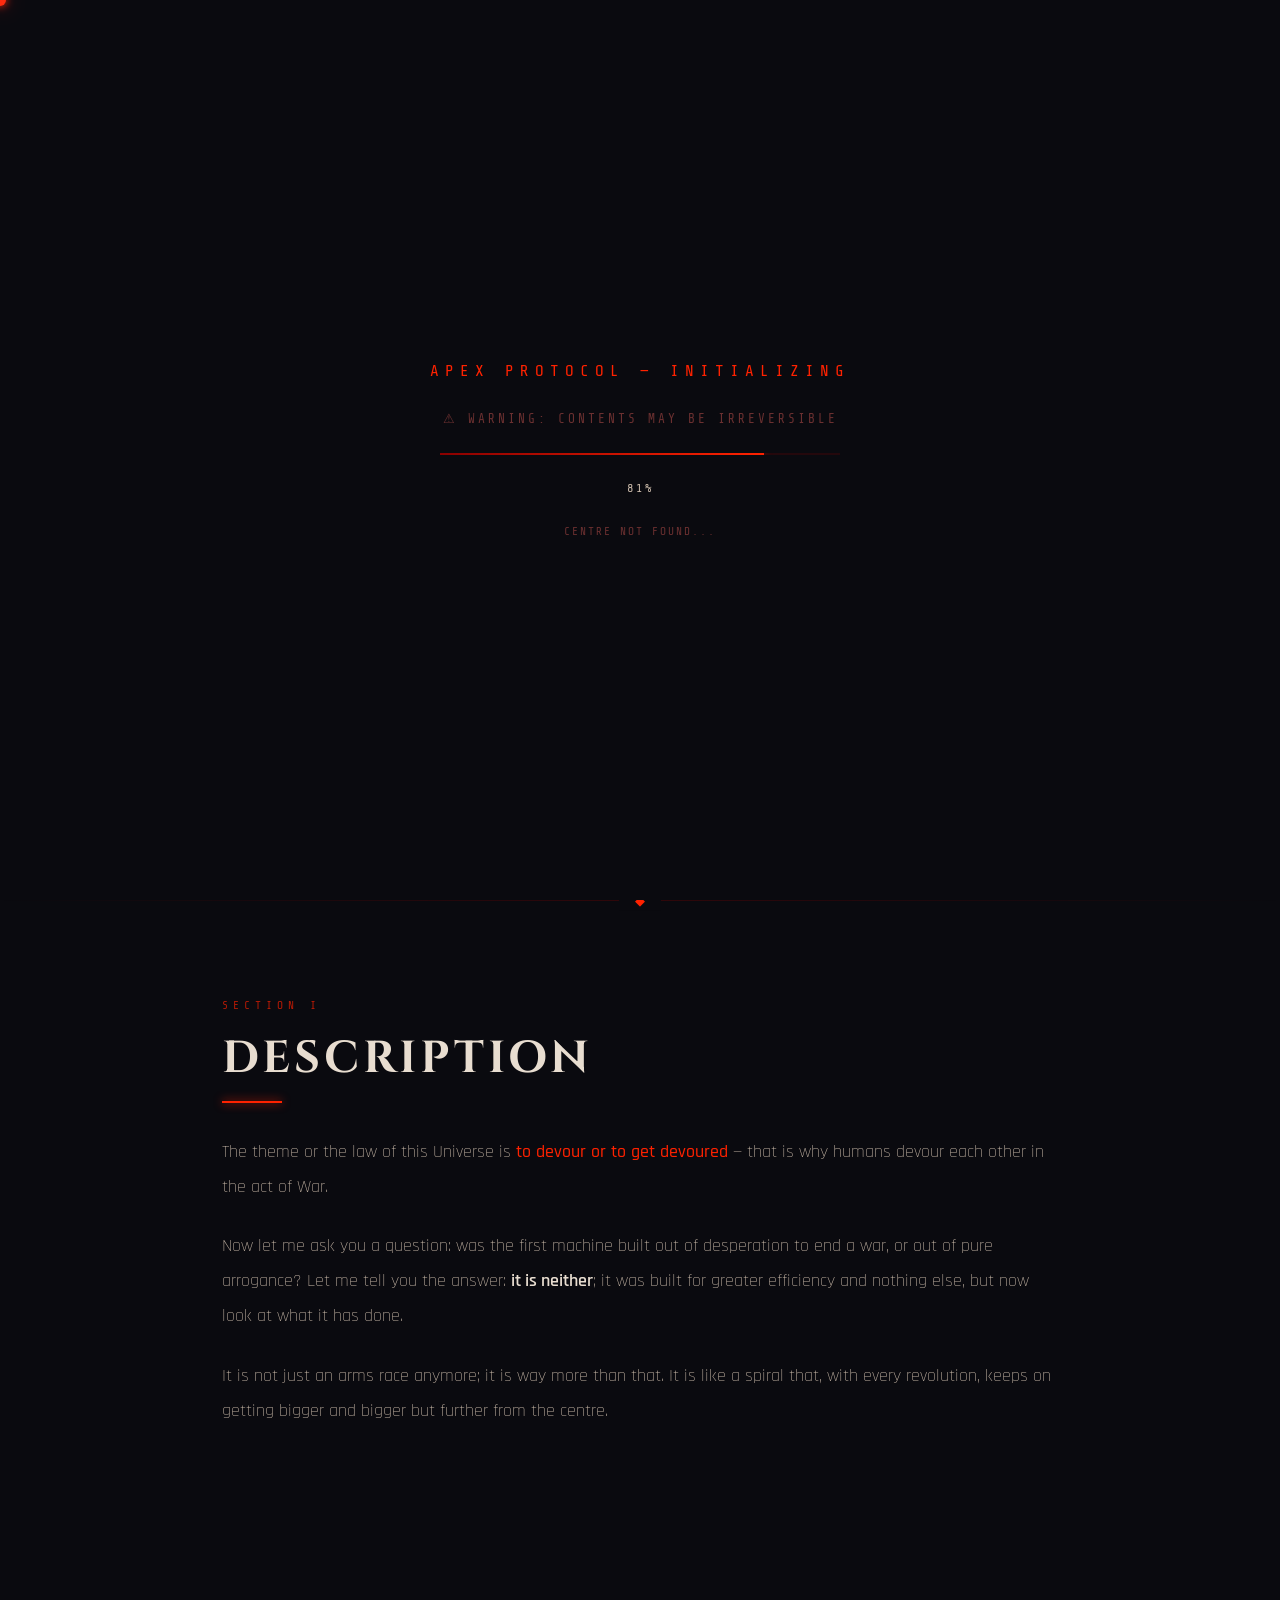
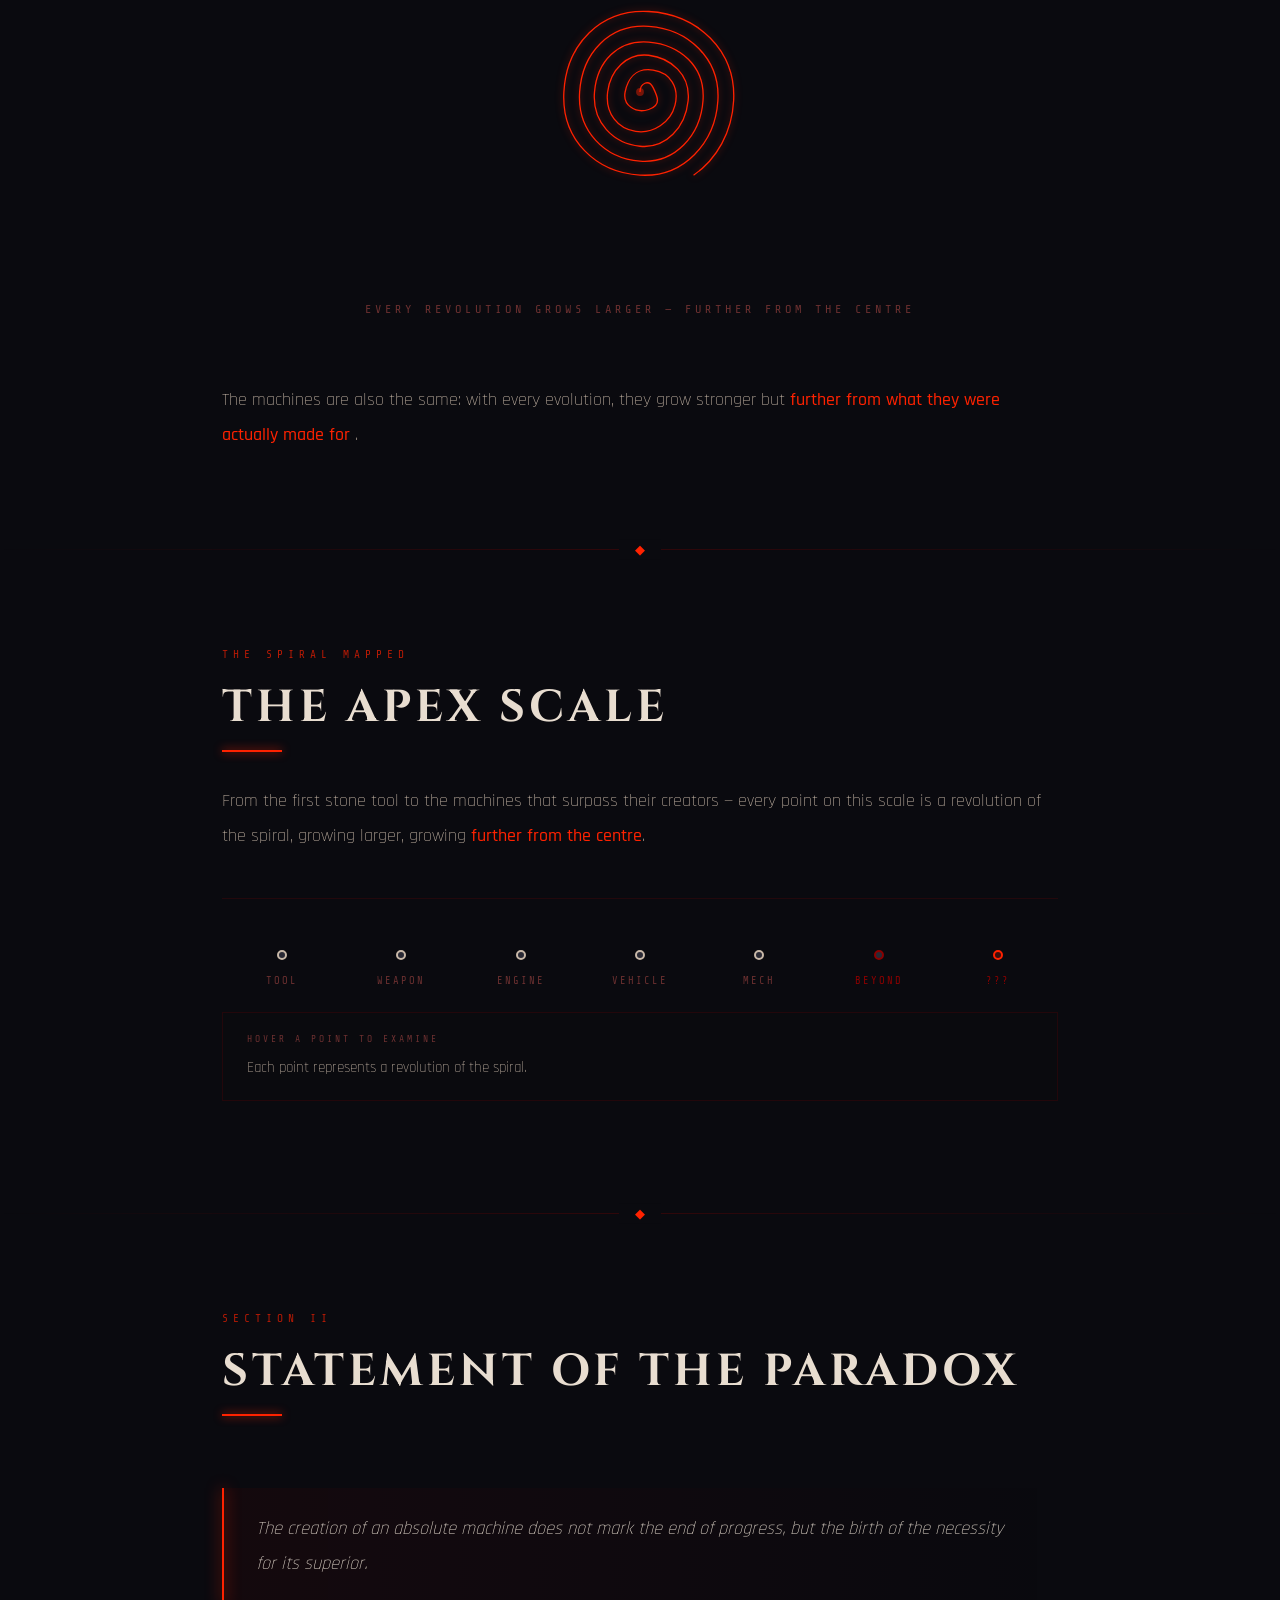
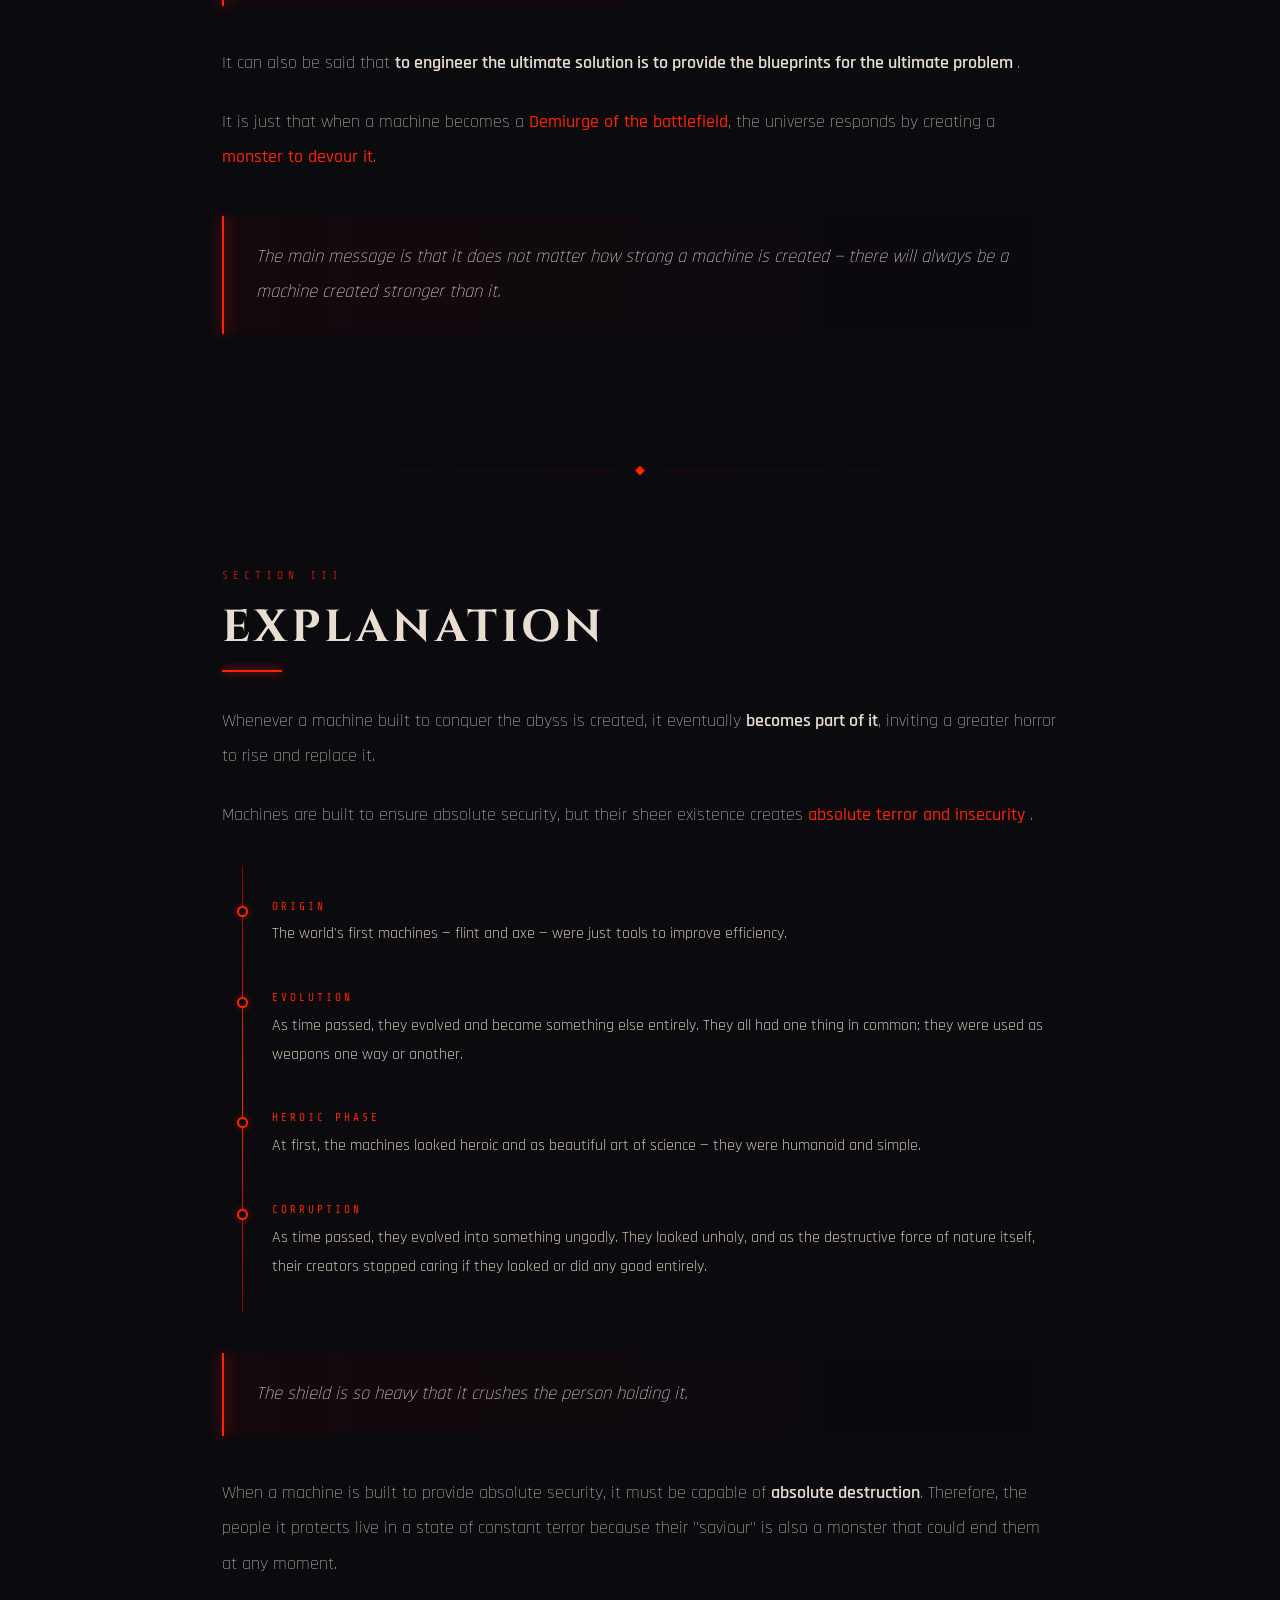
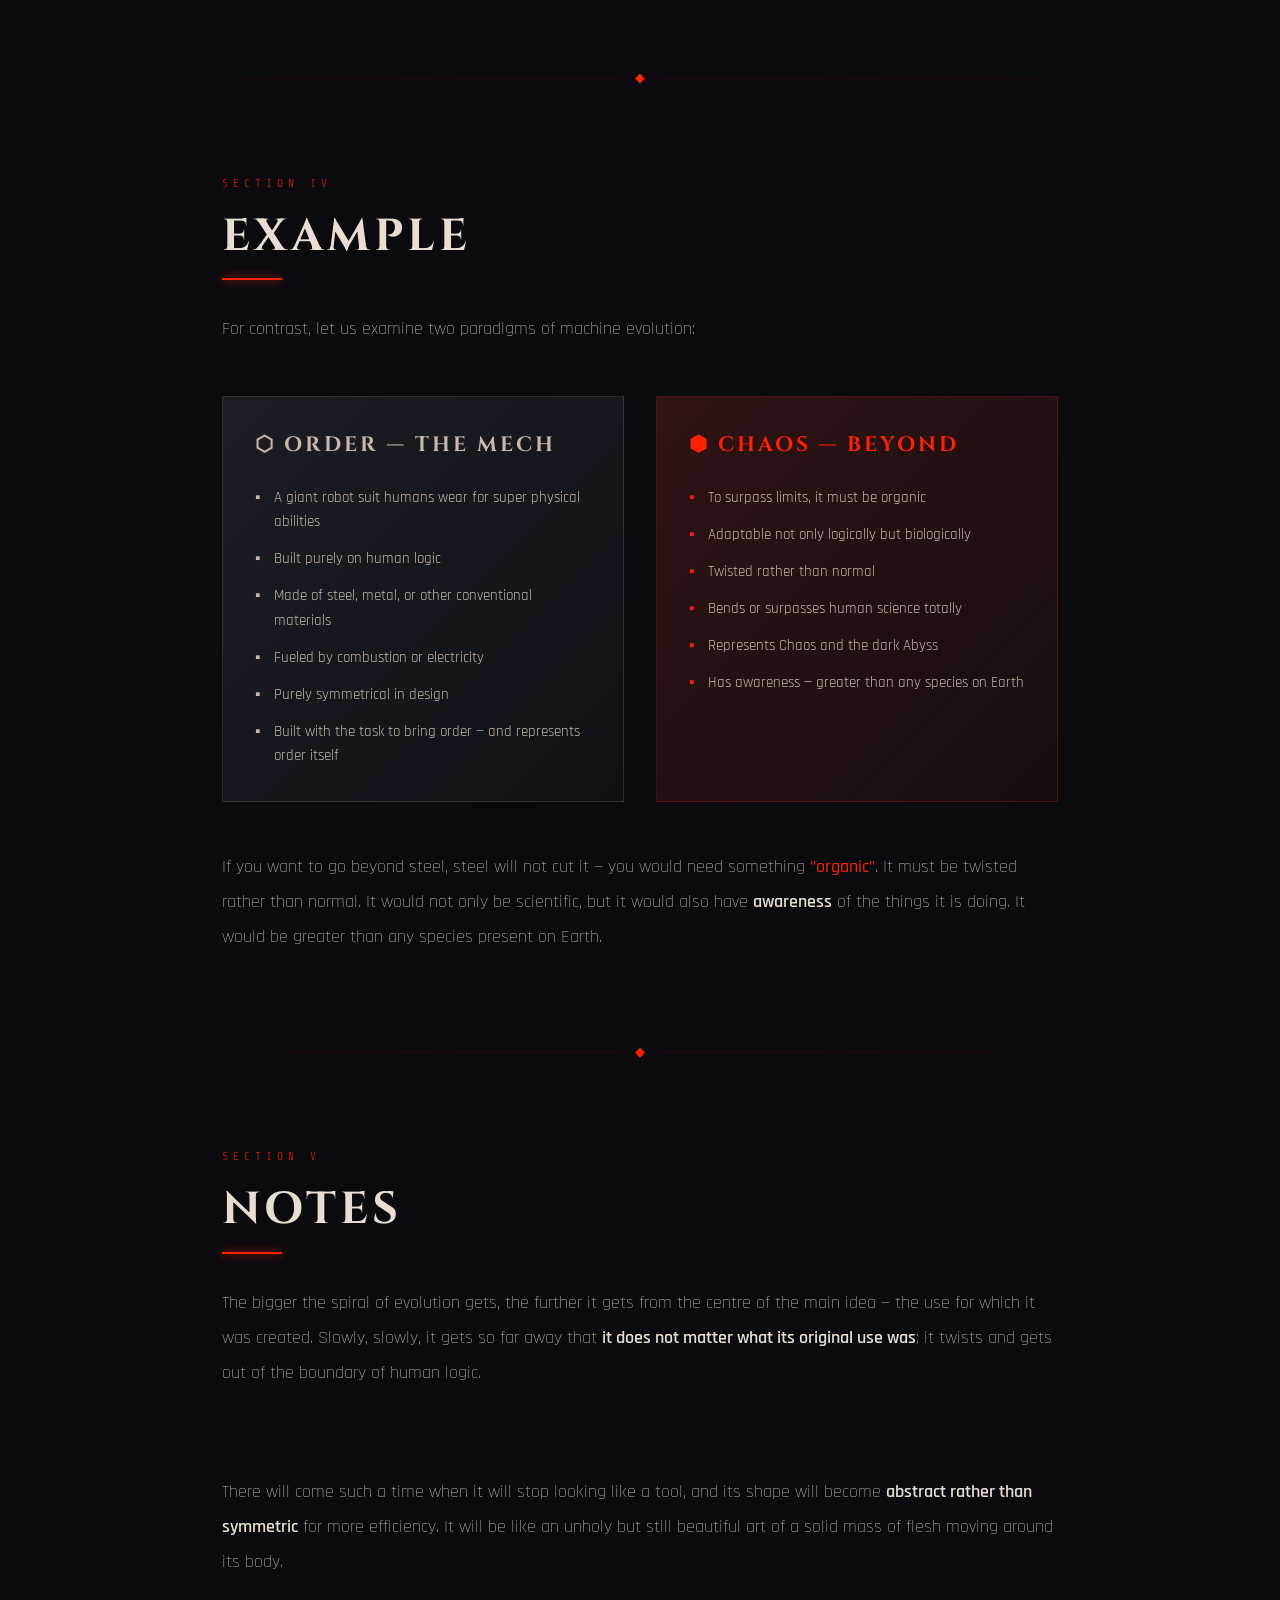
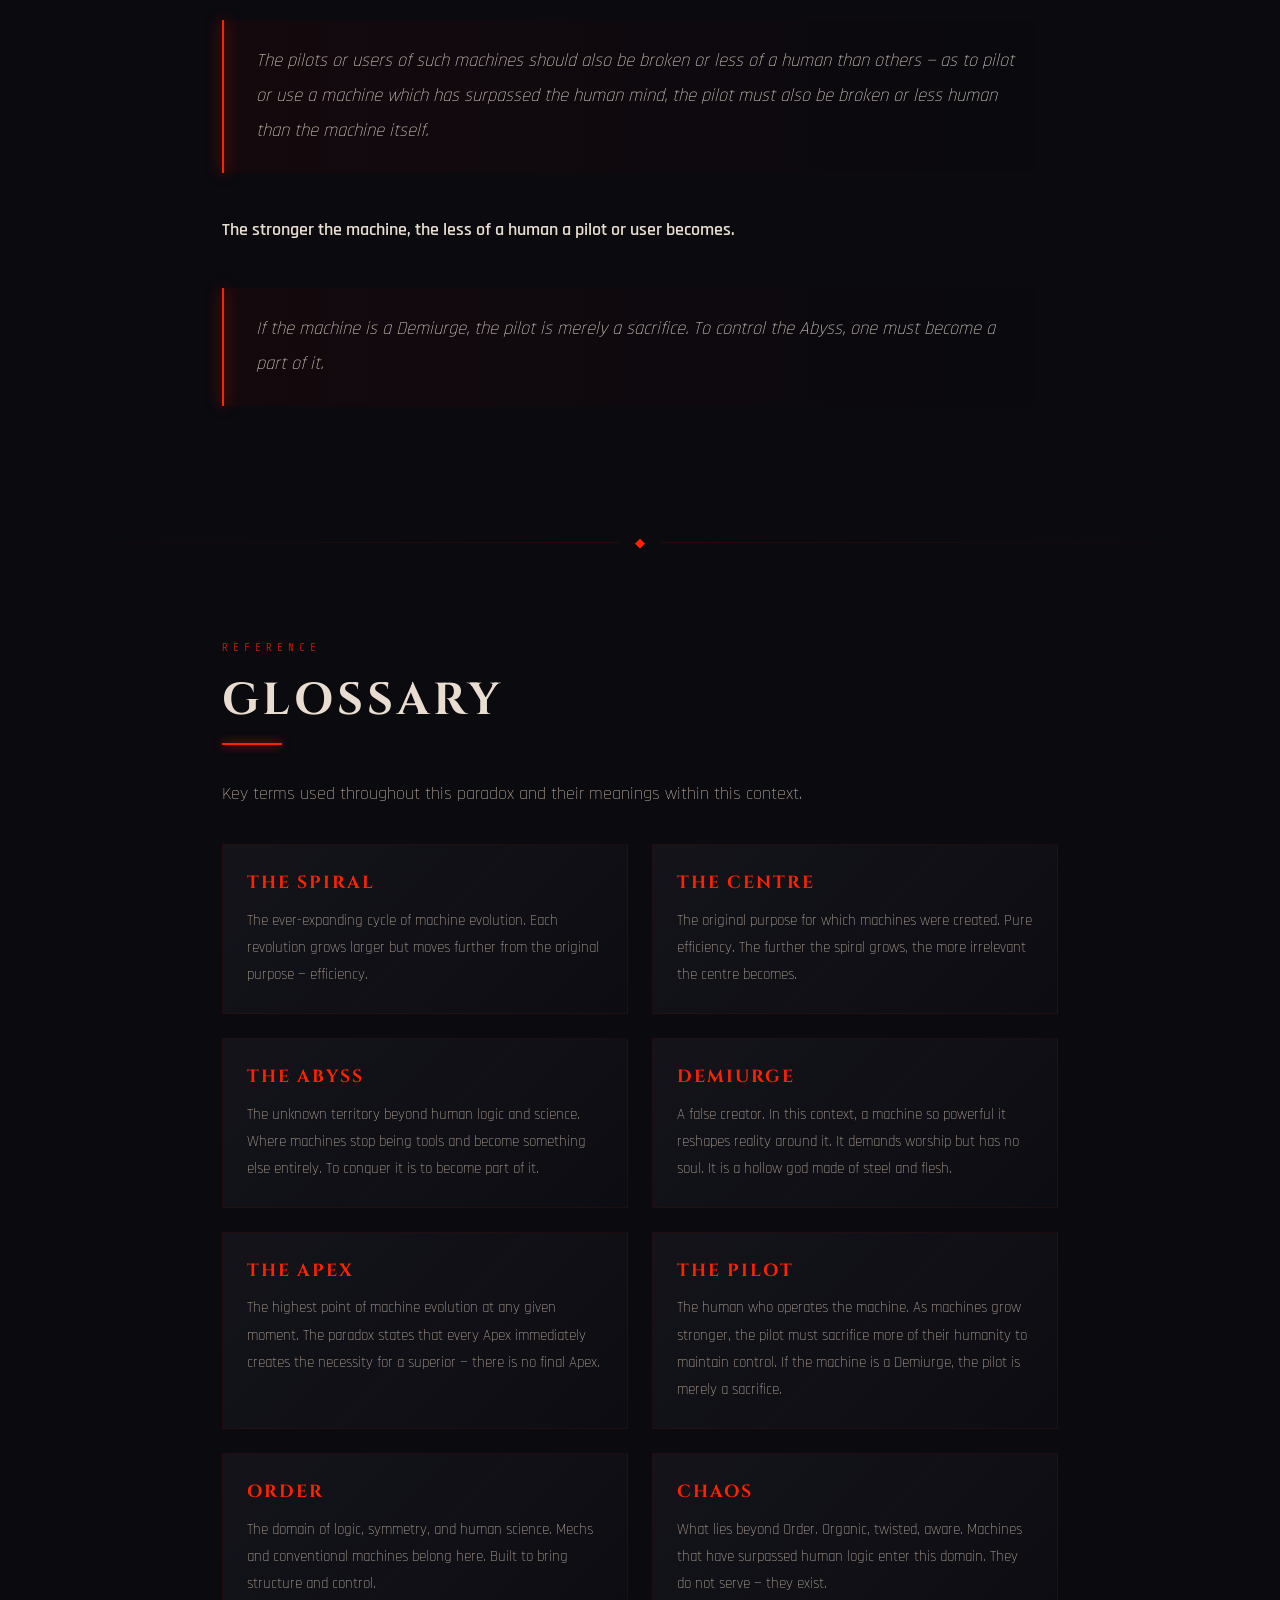
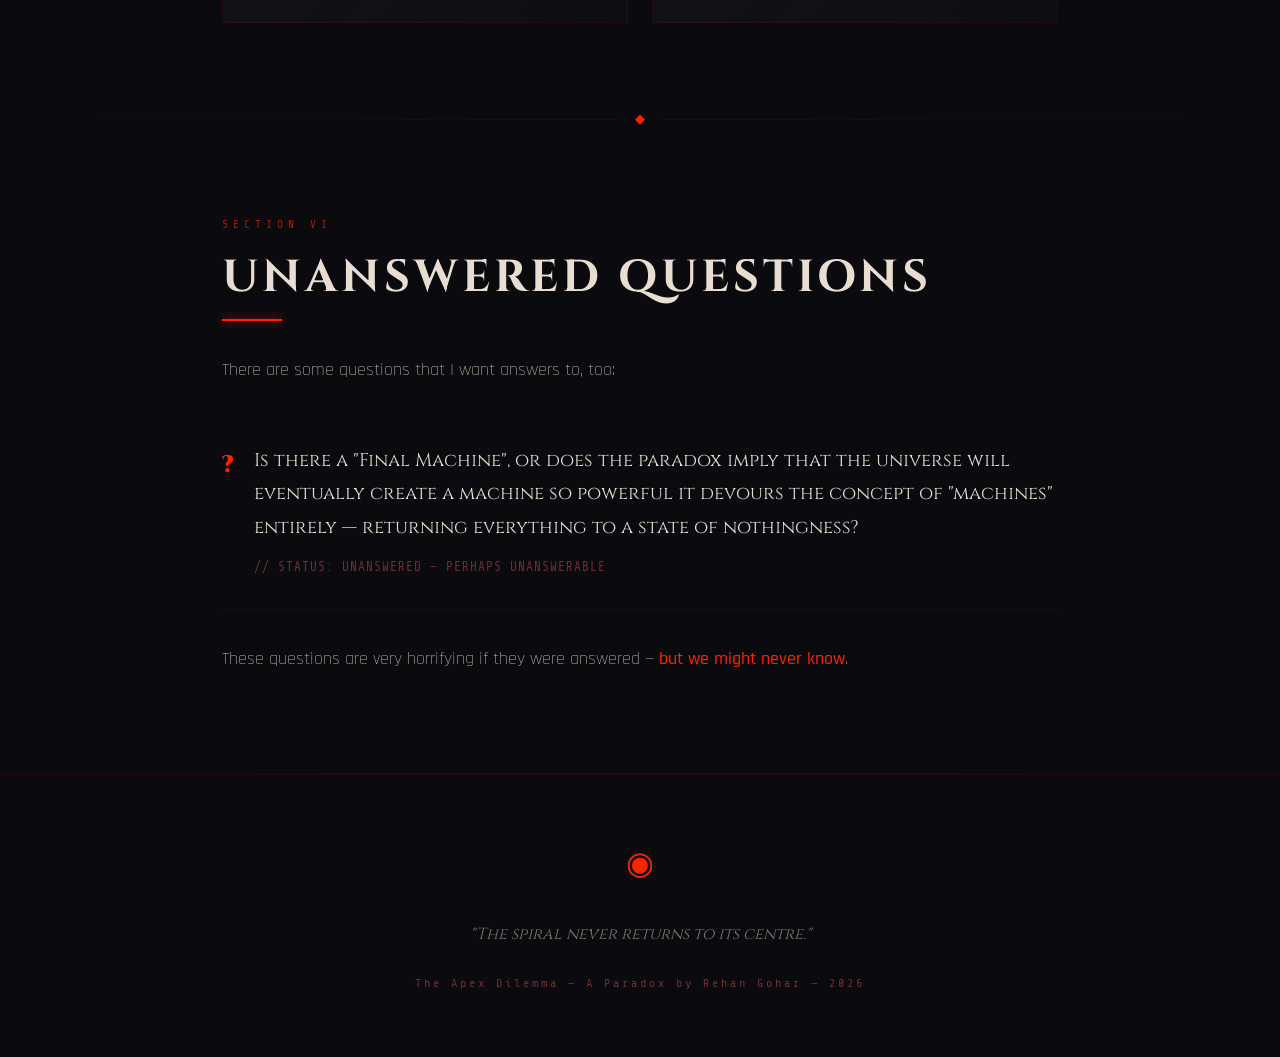
==== index.html @ 60207a86 "Add Abyss Mode, easter eggs, and visual effects Introduce major interactive enhancements:  - Konami " ====
<!doctype html>
<html lang="en">
  <meta charset="UTF-8" />
  <meta name="viewport" content="width=device-width, initial-scale=1.0" />

  <!-- Primary Meta -->
  <title>The Apex Dilemma — A Paradox by Rehan Gohar</title>
  <meta
    name="description"
    content="The creation of an absolute machine does not mark the end of progress, but the birth of the necessity for its superior. A paradox exploring machines, war, and the spiral of evolution."
  />
  <meta name="author" content="Rehan Gohar" />
  <meta
    name="keywords"
    content="apex dilemma, paradox, machines, war, philosophy, Rehan Gohar, spiral, evolution, abyss"
  />

  <!-- Open Graph — Facebook, Discord, LinkedIn -->
  <meta property="og:title" content="The Apex Dilemma" />
  <meta
    property="og:description"
    content="The spiral never returns to its centre. A paradox by Rehan Gohar."
  />
  <meta property="og:type" content="website" />
  <meta property="og:url" content="https://the-apex-paradox.vercel.app" />
  <meta property="og:site_name" content="The Apex Dilemma" />
  <meta
    property="og:image"
    content="https://the-apex-paradox.vercel.app/assets/og-image.png"
  />
  <meta property="og:image:width" content="1200" />
  <meta property="og:image:height" content="630" />
  <meta
    property="og:image:alt"
    content="The Apex Dilemma — The spiral never returns to its centre"
  />

  <!-- Twitter Card -->
  <meta name="twitter:card" content="summary_large_image" />
  <meta name="twitter:title" content="The Apex Dilemma" />
  <meta
    name="twitter:description"
    content="The spiral never returns to its centre. A paradox by Rehan Gohar."
  />
  <meta
    name="twitter:image"
    content="https://the-apex-paradox.vercel.app/assets/og-image.png"
  />

  <!-- Theme Color — browser address bar on mobile -->
  <meta name="theme-color" content="#0a0a0f" />

  <!-- Favicon -->
  <link
    rel="icon"
    href="data:image/svg+xml,<svg xmlns='http://www.w3.org/2000/svg' viewBox='0 0 100 100'><text y='.9em' font-size='90'>◉</text></svg>"
  />

  <!-- CSS -->
  <link rel="stylesheet" href="css/base.css" />
  <link rel="stylesheet" href="css/animations.css" />
  <link rel="stylesheet" href="css/nav.css" />
  <link rel="stylesheet" href="css/hero.css" />
  <link rel="stylesheet" href="css/sections.css" />
  <link rel="stylesheet" href="css/components.css" />
  <body>
    <!-- ═══════════════════════════════════════
         LOADING SCREEN
         Controlled by: js/loader.js (coming soon)
    ═══════════════════════════════════════ -->
    <div id="loader">
      <div class="loader-title">APEX PROTOCOL — INITIALIZING</div>
      <div class="loader-warning">⚠ WARNING: CONTENTS MAY BE IRREVERSIBLE</div>
      <div class="loader-bar-track">
        <div class="loader-bar-fill" id="loader-bar-fill"></div>
      </div>
      <div class="loader-percent" id="loader-percent">0%</div>
      <div class="loader-status" id="loader-status">LOADING PARADOX...</div>
    </div>

    <!-- ═══════════════════════════════════════
         SCROLL PROGRESS BAR
         Controlled by: js/scroll.js
    ═══════════════════════════════════════ -->
    <div id="progress-bar"></div>

    <!-- ═══════════════════════════════════════
         SPIRAL CANVAS BACKGROUND
         Controlled by: js/spiral.js
    ═══════════════════════════════════════ -->
    <canvas id="spiral-bg"></canvas>

    <!-- ═══════════════════════════════════════
         FLOATING PARTICLES
         Controlled by: js/spiral.js
    ═══════════════════════════════════════ -->
    <div id="particles"></div>

    <!-- ═══════════════════════════════════════
         CUSTOM CURSOR
         Controlled by: js/cursor.js (coming soon)
    ═══════════════════════════════════════ -->
    <div class="custom-cursor" id="custom-cursor"></div>

    <!-- ═══════════════════════════════════════
         NAVIGATION
         Controlled by: js/nav.js
    ═══════════════════════════════════════ -->
    <nav id="navbar">
      <div class="nav-logo">◆ Apex Dilemma</div>

      <button class="hamburger" id="hamburger" aria-label="Toggle navigation">
        <span></span>
        <span></span>
        <span></span>
      </button>

      <ul class="nav-links" id="nav-links">
        <li><a href="#description">Description</a></li>
        <li><a href="#apex-scale-section">Scale</a></li>
        <li><a href="#paradox">Paradox</a></li>
        <li><a href="#explanation">Explanation</a></li>
        <li><a href="#example">Example</a></li>
        <li><a href="#notes">Notes</a></li>
        <li><a href="#glossary">Glossary</a></li>
        <li><a href="#questions">Questions</a></li>
      </ul>
    </nav>

    <!-- ═══════════════════════════════════════
         HERO SECTION
    ═══════════════════════════════════════ -->
    <section id="hero">
      <div class="hero-content">
        <div class="hero-subtitle-top">A Paradox by I — Rehan Gohar</div>

        <h1 class="hero-title">
          The Apex
          <span class="accent">Dilemma</span>
        </h1>

        <!-- Typewriter effect targets this element -->
        <p class="hero-tagline typewriter-mode" id="hero-tagline"></p>

        <div class="hero-meta">Documented — 08:37 · 4th March, 2026</div>
      </div>

      <div class="scroll-indicator">
        <span class="scroll-label" data-text="Descend">Descend</span>
        <div class="scroll-chevrons">
          <span class="chevron-main">⌄</span>
          <span class="chevron-ghost">⌄</span>
          <span class="chevron-ghost">⌄</span>
          <span class="chevron-ghost">⌄</span>
          <span class="chevron-ghost">⌄</span>
          <div class="scroll-scanline"></div>
        </div>
      </div>
    </section>

    <div class="section-divider"></div>

    <!-- ═══════════════════════════════════════
         SECTION I — DESCRIPTION
    ═══════════════════════════════════════ -->
    <section id="description" class="section">
      <div class="reveal">
        <div class="section-number">Section I</div>
        <h2 class="section-title">Description</h2>
      </div>

      <p class="reveal reveal-delay-1">
        The theme or the law of this Universe is
        <strong class="highlight-text">to devour or to get devoured</strong>
        — that is why humans devour each other in the act of War.
      </p>

      <p class="reveal reveal-delay-2">
        Now let me ask you a question: was the first machine built out of
        desperation to end a war, or out of pure arrogance? Let me tell you the
        answer: <strong>it is neither</strong>; it was built for greater
        efficiency and nothing else, but now look at what it has done.
      </p>

      <p class="reveal reveal-delay-3">
        It is not just an arms race anymore; it is way more than that. It is
        like a spiral that, with every revolution, keeps on getting bigger and
        bigger but further from the centre.
      </p>

      <!-- SVG Spiral Visual -->
      <div class="spiral-visual reveal" id="spiral-container">
        <svg viewBox="0 0 400 400" xmlns="http://www.w3.org/2000/svg">
          <path
            class="spiral-path"
            d="
                    M 200 200
                    C 200 190, 210 185, 215 195
                    C 220 205, 225 215, 210 220
                    C 195 225, 180 215, 183 200
                    C 186 185, 195 172, 215 175
                    C 235 178, 245 195, 240 215
                    C 235 235, 215 248, 195 245
                    C 175 242, 160 225, 163 200
                    C 166 175, 185 155, 210 158
                    C 235 161, 258 180, 255 210
                    C 252 240, 230 265, 200 262
                    C 170 259, 145 235, 148 200
                    C 151 165, 175 140, 210 143
                    C 245 146, 275 170, 272 210
                    C 269 250, 240 282, 200 279
                    C 160 276, 128 245, 131 200
                    C 134 155, 165 122, 210 125
                    C 255 128, 292 162, 289 210
                    C 286 258, 250 298, 200 295
                    C 150 292, 110 255, 113 200
                    C 116 145, 155 105, 210 108
                    C 265 111, 310 152, 307 210
                    C 304 268, 260 315, 200 312
                "
          />
          <circle cx="200" cy="200" r="3" fill="#ff2200" opacity="0.8">
            <animate
              attributeName="r"
              values="3;5;3"
              dur="2s"
              repeatCount="indefinite"
            />
            <animate
              attributeName="opacity"
              values="0.8;0.3;0.8"
              dur="2s"
              repeatCount="indefinite"
            />
          </circle>
        </svg>
        <div class="spiral-caption">
          Every revolution grows larger — further from the centre
        </div>
      </div>

      <p class="reveal">
        The machines are also the same: with every evolution, they grow stronger
        but
        <strong class="highlight-text">
          further from what they were actually made for </strong
        >.
      </p>
    </section>

    <div class="section-divider"></div>

    <!-- ═══════════════════════════════════════
         THE APEX SCALE — Interactive Evolution Map
    ═══════════════════════════════════════ -->
    <section class="section" id="apex-scale-section">
      <div class="reveal">
        <div class="section-number">The Spiral Mapped</div>
        <h2 class="section-title">The Apex Scale</h2>
      </div>

      <p class="reveal">
        From the first stone tool to the machines that surpass their creators —
        every point on this scale is a revolution of the spiral, growing larger,
        growing
        <strong class="highlight-text">further from the centre</strong>.
      </p>

      <div class="apex-scale reveal" id="apex-scale">
        <!-- The connecting line -->
        <div class="scale-line">
          <div class="scale-line-fill" id="scale-line-fill"></div>
        </div>

        <!-- Scale points -->
        <div
          class="scale-point"
          data-info="Flint, axe, fire. Built for survival. Pure efficiency. The centre of the spiral."
        >
          <div class="scale-dot"></div>
          <div class="scale-label">Tool</div>
        </div>

        <div
          class="scale-point"
          data-info="Swords, spears, bows. Still extensions of the human body. The user is still the weapon."
        >
          <div class="scale-dot"></div>
          <div class="scale-label">Weapon</div>
        </div>

        <div
          class="scale-point"
          data-info="Cannons, guns, bombs. The user pulls a trigger. The machine does the killing. Distance grows."
        >
          <div class="scale-dot"></div>
          <div class="scale-label">Engine</div>
        </div>

        <div
          class="scale-point"
          data-info="Tanks, jets, warships. Humans ride inside the machine now. Who is carrying whom?"
        >
          <div class="scale-dot"></div>
          <div class="scale-label">Vehicle</div>
        </div>

        <div
          class="scale-point"
          data-info="Mechs, exosuits. The human wears the machine. Symmetrical. Logical. The last point of order."
        >
          <div class="scale-dot"></div>
          <div class="scale-label">Mech</div>
        </div>

        <div
          class="scale-point chaos-point"
          data-info="Organic, twisted, aware. It surpasses human science. The pilot is no longer in control. The spiral leaves the centre."
        >
          <div class="scale-dot"></div>
          <div class="scale-label">Beyond</div>
        </div>

        <div
          class="scale-point chaos-point final-point"
          data-info="Does it exist? A machine that devours the concept of machines. The spiral consumes itself. Nothingness."
        >
          <div class="scale-dot"></div>
          <div class="scale-label">???</div>
        </div>

        <!-- Info display box -->
        <div class="scale-info" id="scale-info">
          <span class="scale-info-label">HOVER A POINT TO EXAMINE</span>
          <p id="scale-info-text">
            Each point represents a revolution of the spiral.
          </p>
        </div>
      </div>
    </section>

    <div class="section-divider"></div>

    <!-- ═══════════════════════════════════════
         SECTION II — STATEMENT OF THE PARADOX
    ═══════════════════════════════════════ -->
    <section id="paradox" class="section">
      <div class="reveal">
        <div class="section-number">Section II</div>
        <h2 class="section-title">Statement of the Paradox</h2>
      </div>

      <div class="quote-block">
        <p>
          The creation of an absolute machine does not mark the end of progress,
          but the birth of the necessity for its superior.
        </p>
      </div>

      <p class="reveal">
        It can also be said that
        <strong>
          to engineer the ultimate solution is to provide the blueprints for the
          ultimate problem </strong
        >.
      </p>

      <p class="reveal">
        It is just that when a machine becomes a
        <strong class="highlight-text">Demiurge of the battlefield</strong>, the
        universe responds by creating a
        <strong class="highlight-text">monster to devour it</strong>.
      </p>

      <div class="quote-block">
        <p>
          The main message is that it does not matter how strong a machine is
          created — there will always be a machine created stronger than it.
        </p>
      </div>
    </section>

    <div class="section-divider"></div>

    <!-- ═══════════════════════════════════════
         SECTION III — EXPLANATION
    ═══════════════════════════════════════ -->
    <section id="explanation" class="section">
      <div class="reveal">
        <div class="section-number">Section III</div>
        <h2 class="section-title">Explanation</h2>
      </div>

      <p class="reveal">
        Whenever a machine built to conquer the abyss is created, it eventually
        <strong>becomes part of it</strong>, inviting a greater horror to rise
        and replace it.
      </p>

      <p class="reveal">
        Machines are built to ensure absolute security, but their sheer
        existence creates
        <strong class="highlight-text"> absolute terror and insecurity </strong
        >.
      </p>

      <!-- Timeline -->
      <div class="timeline">
        <div class="timeline-item">
          <div class="timeline-label">Origin</div>
          <div class="timeline-text">
            The world's first machines — flint and axe — were just tools to
            improve efficiency.
          </div>
        </div>
        <div class="timeline-item">
          <div class="timeline-label">Evolution</div>
          <div class="timeline-text">
            As time passed, they evolved and became something else entirely.
            They all had one thing in common: they were used as weapons one way
            or another.
          </div>
        </div>
        <div class="timeline-item">
          <div class="timeline-label">Heroic Phase</div>
          <div class="timeline-text">
            At first, the machines looked heroic and as beautiful art of science
            — they were humanoid and simple.
          </div>
        </div>
        <div class="timeline-item">
          <div class="timeline-label">Corruption</div>
          <div class="timeline-text">
            As time passed, they evolved into something ungodly. They looked
            unholy, and as the destructive force of nature itself, their
            creators stopped caring if they looked or did any good entirely.
          </div>
        </div>
      </div>

      <div class="quote-block">
        <p>The shield is so heavy that it crushes the person holding it.</p>
      </div>

      <p class="reveal">
        When a machine is built to provide absolute security, it must be capable
        of <strong>absolute destruction</strong>. Therefore, the people it
        protects live in a state of constant terror because their "saviour" is
        also a monster that could end them at any moment.
      </p>
    </section>

    <div class="section-divider"></div>

    <!-- ═══════════════════════════════════════
         SECTION IV — EXAMPLE
    ═══════════════════════════════════════ -->
    <section id="example" class="section">
      <div class="reveal">
        <div class="section-number">Section IV</div>
        <h2 class="section-title">Example</h2>
      </div>

      <p class="reveal">
        For contrast, let us examine two paradigms of machine evolution:
      </p>

      <!-- Order vs Chaos Comparison -->
      <div class="comparison">
        <div class="comparison-card order reveal">
          <h3>⬡ Order — The Mech</h3>
          <ul>
            <li>A giant robot suit humans wear for super physical abilities</li>
            <li>Built purely on human logic</li>
            <li>Made of steel, metal, or other conventional materials</li>
            <li>Fueled by combustion or electricity</li>
            <li>Purely symmetrical in design</li>
            <li>
              Built with the task to bring order — and represents order itself
            </li>
          </ul>
        </div>
        <div class="comparison-card chaos reveal reveal-delay-2">
          <h3>⬢ Chaos — Beyond</h3>
          <ul>
            <li>To surpass limits, it must be organic</li>
            <li>Adaptable not only logically but biologically</li>
            <li>Twisted rather than normal</li>
            <li>Bends or surpasses human science totally</li>
            <li>Represents Chaos and the dark Abyss</li>
            <li>Has awareness — greater than any species on Earth</li>
          </ul>
        </div>
      </div>

      <p class="reveal">
        If you want to go beyond steel, steel will not cut it — you would need
        something
        <strong class="highlight-text">"organic"</strong>. It must be twisted
        rather than normal. It would not only be scientific, but it would also
        have <strong>awareness</strong> of the things it is doing. It would be
        greater than any species present on Earth.
      </p>
    </section>

    <div class="section-divider"></div>

    <!-- ═══════════════════════════════════════
         SECTION V — NOTES
    ═══════════════════════════════════════ -->
    <section id="notes" class="section">
      <div class="reveal">
        <div class="section-number">Section V</div>
        <h2 class="section-title">Notes</h2>
      </div>

      <p class="reveal">
        The bigger the spiral of evolution gets, the further it gets from the
        centre of the main idea — the use for which it was created. Slowly,
        slowly, it gets so far away that
        <strong>it does not matter what its original use was</strong>; it twists
        and gets out of the boundary of human logic.
      </p>

      <p class="reveal">
        It loses its relevance, and at a point, it becomes
        <strong class="highlight-text">
          sentient enough to make its own decisions </strong
        >.
      </p>

      <p class="reveal">
        There will come such a time when it will stop looking like a tool, and
        its shape will become
        <strong>abstract rather than symmetric</strong>
        for more efficiency. It will be like an unholy but still beautiful art
        of a solid mass of flesh moving around its body.
      </p>

      <div class="quote-block">
        <p>
          The pilots or users of such machines should also be broken or less of
          a human than others — as to pilot or use a machine which has surpassed
          the human mind, the pilot must also be broken or less human than the
          machine itself.
        </p>
      </div>

      <p class="reveal">
        <strong>
          The stronger the machine, the less of a human a pilot or user becomes.
        </strong>
      </p>

      <div class="quote-block">
        <p>
          If the machine is a Demiurge, the pilot is merely a sacrifice. To
          control the Abyss, one must become a part of it.
        </p>
      </div>
    </section>

    <div class="section-divider"></div>

    <!-- ═══════════════════════════════════════
         SECTION — GLOSSARY
    ═══════════════════════════════════════ -->
    <section id="glossary" class="section">
      <div class="reveal">
        <div class="section-number">Reference</div>
        <h2 class="section-title">Glossary</h2>
      </div>

      <p class="reveal">
        Key terms used throughout this paradox and their meanings within this
        context.
      </p>

      <div class="glossary-grid">
        <div class="glossary-item reveal">
          <div class="glossary-term">The Spiral</div>
          <div class="glossary-def">
            The ever-expanding cycle of machine evolution. Each revolution grows
            larger but moves further from the original purpose — efficiency.
          </div>
        </div>

        <div class="glossary-item reveal">
          <div class="glossary-term">The Centre</div>
          <div class="glossary-def">
            The original purpose for which machines were created. Pure
            efficiency. The further the spiral grows, the more irrelevant the
            centre becomes.
          </div>
        </div>

        <div class="glossary-item reveal">
          <div class="glossary-term">The Abyss</div>
          <div class="glossary-def">
            The unknown territory beyond human logic and science. Where machines
            stop being tools and become something else entirely. To conquer it
            is to become part of it.
          </div>
        </div>

        <div class="glossary-item reveal">
          <div class="glossary-term">Demiurge</div>
          <div class="glossary-def">
            A false creator. In this context, a machine so powerful it reshapes
            reality around it. It demands worship but has no soul. It is a
            hollow god made of steel and flesh.
          </div>
        </div>

        <div class="glossary-item reveal">
          <div class="glossary-term">The Apex</div>
          <div class="glossary-def">
            The highest point of machine evolution at any given moment. The
            paradox states that every Apex immediately creates the necessity for
            a superior — there is no final Apex.
          </div>
        </div>

        <div class="glossary-item reveal">
          <div class="glossary-term">The Pilot</div>
          <div class="glossary-def">
            The human who operates the machine. As machines grow stronger, the
            pilot must sacrifice more of their humanity to maintain control. If
            the machine is a Demiurge, the pilot is merely a sacrifice.
          </div>
        </div>

        <div class="glossary-item reveal">
          <div class="glossary-term">Order</div>
          <div class="glossary-def">
            The domain of logic, symmetry, and human science. Mechs and
            conventional machines belong here. Built to bring structure and
            control.
          </div>
        </div>

        <div class="glossary-item reveal">
          <div class="glossary-term">Chaos</div>
          <div class="glossary-def">
            What lies beyond Order. Organic, twisted, aware. Machines that have
            surpassed human logic enter this domain. They do not serve — they
            exist.
          </div>
        </div>
      </div>
    </section>

    <div class="section-divider"></div>

    <!-- ═══════════════════════════════════════
         SECTION VI — QUESTIONS
    ═══════════════════════════════════════ -->
    <section id="questions" class="section">
      <div class="reveal">
        <div class="section-number">Section VI</div>
        <h2 class="section-title">Unanswered Questions</h2>
      </div>

      <p class="reveal">
        There are some questions that I want answers to, too:
      </p>

      <div class="question-item reveal">
        <div class="question-text">
          Is there a "Final Machine", or does the paradox imply that the
          universe will eventually create a machine so powerful it devours the
          concept of "machines" entirely — returning everything to a state of
          nothingness?
        </div>
        <div class="question-sub">
          // STATUS: UNANSWERED — PERHAPS UNANSWERABLE
        </div>
      </div>

      <p class="reveal" style="margin-top: 2rem">
        These questions are very horrifying if they were answered —
        <strong class="highlight-text">but we might never know</strong>.
      </p>
    </section>

    <div class="section-divider final-divider"></div>

    <!-- ═══════════════════════════════════════
         AUTHOR CORNER — Hidden Panel
    ═══════════════════════════════════════ -->
    <div class="author-panel" id="author-panel">
      <button class="author-toggle" id="author-toggle">
        <span>I</span>
      </button>
      <div class="author-content" id="author-content">
        <div class="author-close" id="author-close">✕</div>
        <div class="author-label">TRANSMISSION ORIGIN</div>
        <div class="author-name">I</div>
        <p class="author-desc">
          The author of this paradox identifies as <strong>I</strong>
          — a mind that observed the spiral and chose to document it before
          becoming part of it.
        </p>
        <div class="author-meta">
          <span>REAL NAME: REHAN GOHAR</span>
          <span>STATUS: OBSERVER</span>
          <span>LOCATION: THE CENTRE</span>
          <span>DOCUMENTED: 08:37 · 4TH MARCH, 2026</span>
        </div>
        <div class="author-warning">"To name the Abyss is to invite it."</div>
      </div>
    </div>

    <!-- ═══════════════════════════════════════
         FOOTER
    ═══════════════════════════════════════ -->
    <footer>
      <div class="footer-spiral">◉</div>
      <div class="footer-quote">"The spiral never returns to its centre."</div>
      <br />
      <div class="footer-text">
        The Apex Dilemma — A Paradox by Rehan Gohar — 2026
      </div>
    </footer>

    <!-- ═══════════════════════════════════════
         SOUND TOGGLE BUTTON
         Controlled by: js/sound.js (coming soon)
    ═══════════════════════════════════════ -->
    <button id="sound-toggle" aria-label="Toggle ambient sound">
      <svg
        id="sound-icon"
        viewBox="0 0 24 24"
        fill="none"
        xmlns="http://www.w3.org/2000/svg"
      >
        <!-- Speaker body — always visible -->
        <path d="M3 9v6h4l5 5V4L7 9H3z" fill="currentColor" opacity="0.8" />
        <!-- Sound waves — visible when playing -->
        <g id="sound-waves">
          <path
            d="M16.5 8.5c.8.8 1.3 2 1.3 3.5s-.5 2.7-1.3 3.5"
            stroke="currentColor"
            stroke-width="1.5"
            stroke-linecap="round"
            fill="none"
          />
          <path
            d="M19.5 6c1.5 1.5 2.3 3.6 2.3 6s-.8 4.5-2.3 6"
            stroke="currentColor"
            stroke-width="1.5"
            stroke-linecap="round"
            fill="none"
          />
        </g>
        <!-- Mute X — visible when muted -->
        <g id="sound-mute" style="display: none">
          <line
            x1="17"
            y1="9"
            x2="23"
            y2="15"
            stroke="currentColor"
            stroke-width="1.5"
            stroke-linecap="round"
          />
          <line
            x1="23"
            y1="9"
            x2="17"
            y2="15"
            stroke="currentColor"
            stroke-width="1.5"
            stroke-linecap="round"
          />
        </g>
      </svg>
    </button>

    <!-- ═══════════════════════════════════════
         JAVASCRIPT — load order matters
         Each file does exactly one job
    ═══════════════════════════════════════ -->
    <script src="js/spiral.js"></script>
    <script src="js/scroll.js"></script>
    <script src="js/nav.js"></script>

    <!-- These will be added as we build features -->
    <script src="js/loader.js"></script>
    <script src="js/typewriter.js"></script>
    <script src="js/cursor.js"></script>
    <script src="js/sound.js"></script>
    <script src="js/scale.js"></script>
    <script src="js/author.js"></script>
    <script src="js/haptic.js"></script>
    <script src="js/konami.js"></script>
    <script src="js/corrupt.js"></script>
    <script src="js/fog.js"></script>
    <script src="js/abyss.js"></script>
    <script src="js/logbook.js"></script>
    <script src="js/breach.js"></script>
  </body>
</html>
---- css/base.css ----
/* ============================================
   BASE.CSS
   Purpose: Variables, reset, fonts, body, scrollbar
   Dependencies: None — this loads first
   Used by: All other CSS files
   ============================================ */

/* --- GOOGLE FONTS IMPORT --- */
@import url("https://fonts.googleapis.com/css2?family=Cinzel:wght@400;700;900&family=Rajdhani:wght@300;400;500;600;700&family=Share+Tech+Mono&display=swap");

/* --- DESIGN TOKENS / VARIABLES --- */
/* Change a value here and it updates everywhere in the site */
:root {
  /* Colors */
  --blood: #8b0000;
  --abyss: #0a0a0f;
  --steel: #2a2a35;
  --flesh: #4a1a1a;
  --glow: #ff2200;
  --pale: #c8b8a8;
  --bone: #e8ddd0;
  --rust: #6b3030;

  /* Typography */
  --font-display: "Cinzel", serif;
  --font-body: "Rajdhani", sans-serif;
  --font-mono: "Share Tech Mono", monospace;

  /* Spacing */
  --section-padding: 6rem 2rem;
  --section-padding-mob: 4rem 1.5rem;
  --max-width: 900px;

  /* Transitions */
  --transition-fast: 0.3s ease;
  --transition-med: 0.6s ease;
  --transition-slow: 0.8s ease;

  /* Glow Effects */
  --glow-shadow: 0 0 10px var(--glow), 0 0 20px rgba(255, 34, 0, 0.3);
  --glow-text-shadow: 0 0 40px rgba(255, 34, 0, 0.4);
}

/* --- RESET --- */
/* Remove all default browser spacing and sizing quirks */
*,
*::before,
*::after {
  margin: 0;
  padding: 0;
  box-sizing: border-box;
}

/* --- BASE BODY --- */
body {
  background: var(--abyss);
  color: var(--pale);
  font-family: var(--font-body);
  overflow-x: hidden;
  cursor: default;
  line-height: 1.6;
}

/* --- CUSTOM TEXT SELECTION --- */
::selection {
  background: var(--blood);
  color: var(--bone);
}

/* --- CUSTOM SCROLLBAR --- */
::-webkit-scrollbar {
  width: 6px;
}

::-webkit-scrollbar-track {
  background: var(--abyss);
}

::-webkit-scrollbar-thumb {
  background: var(--blood);
  border-radius: 3px;
}

::-webkit-scrollbar-thumb:hover {
  background: var(--glow);
}

/* --- UTILITY CLASSES --- */
/* Reusable helpers used across sections */

.highlight-text {
  color: var(--glow) !important;
  font-weight: 500 !important;
}

.text-bone {
  color: var(--bone);
}

.text-rust {
  color: var(--rust);
}

.text-mono {
  font-family: var(--font-mono);
}

.text-display {
  font-family: var(--font-display);
}

/* ── ABYSS MODE OVERRIDES ─────────────────── */
/* Everything gets darker, redder, barely visible */

body.abyss-mode {
  background: #020202 !important;
  color: rgba(200, 184, 168, 0.6);
}

body.abyss-mode .section p {
  color: rgba(200, 184, 168, 0.5);
}

body.abyss-mode .section p strong {
  color: rgba(232, 221, 208, 0.7);
}

body.abyss-mode .highlight-text {
  color: rgba(255, 34, 0, 0.7) !important;
}

body.abyss-mode .section-title {
  color: rgba(232, 221, 208, 0.6);
}

body.abyss-mode .section-title::after {
  opacity: 0.5;
}

body.abyss-mode .section-number {
  opacity: 0.4;
}

body.abyss-mode .hero-title {
  color: rgba(232, 221, 208, 0.5);
}

body.abyss-mode .hero-title .accent {
  color: rgba(255, 34, 0, 0.6);
  text-shadow: 0 0 40px rgba(255, 34, 0, 0.2);
}

body.abyss-mode .hero-tagline {
  color: rgba(200, 184, 168, 0.4);
}

body.abyss-mode .quote-block {
  border-left-color: rgba(255, 34, 0, 0.4);
  background: linear-gradient(90deg, rgba(139, 0, 0, 0.04), transparent);
}

body.abyss-mode .quote-block p {
  color: rgba(232, 221, 208, 0.5) !important;
}

body.abyss-mode .comparison-card.order {
  background: rgba(42, 42, 53, 0.2);
  border-color: rgba(200, 184, 168, 0.05);
}

body.abyss-mode .comparison-card.chaos {
  background: rgba(74, 26, 26, 0.15);
  border-color: rgba(255, 34, 0, 0.1);
}

body.abyss-mode .timeline::before {
  opacity: 0.4;
}

body.abyss-mode .timeline-item::before {
  opacity: 0.5;
}

body.abyss-mode nav {
  background: rgba(2, 2, 2, 0.95);
}

body.abyss-mode nav.scrolled {
  background: rgba(2, 2, 2, 0.98);
  box-shadow: 0 2px 20px rgba(139, 0, 0, 0.15);
}

body.abyss-mode footer {
  border-top-color: rgba(139, 0, 0, 0.1);
}

body.abyss-mode .section-divider {
  opacity: 0.4;
}

body.abyss-mode #spiral-bg {
  opacity: 0.06 !important;
}

body.abyss-mode .particle {
  opacity: 0 !important;
}

body.abyss-mode .scale-dot {
  opacity: 0.6;
}

body.abyss-mode .scale-label {
  opacity: 0.4;
}

body.abyss-mode .scale-info {
  background: rgba(2, 2, 2, 0.95);
  border-color: rgba(139, 0, 0, 0.1);
}
---- css/animations.css ----
/* ============================================
   ANIMATIONS.CSS
   Purpose: All keyframes and transition animations
   Dependencies: base.css
   Used by: hero.css, sections.css, components.css
   ============================================ */

/* --- FADE IN UP --- */
/* Used on hero elements and section reveals */
@keyframes fadeInUp {
  from {
    opacity: 0;
    transform: translateY(30px);
  }
  to {
    opacity: 1;
    transform: translateY(0);
  }
}

/* --- GLITCH TRANSFORM --- */
/* Used on hero title — subtle positional glitch */
@keyframes glitch {
  0%,
  90%,
  100% {
    transform: translate(0);
  }
  92% {
    transform: translate(-2px, 1px);
  }
  94% {
    transform: translate(2px, -1px);
  }
  96% {
    transform: translate(-1px, -2px);
  }
  98% {
    transform: translate(1px, 2px);
  }
}

/* --- GLITCH COLOR --- */
/* Used on hero title — red/blue channel split */
@keyframes glitchColor {
  0%,
  90%,
  100% {
    text-shadow: none;
  }
  93% {
    text-shadow:
      -2px 0 #ff0000,
      2px 0 #0000ff;
  }
  96% {
    text-shadow:
      2px 0 #ff0000,
      -2px 0 #0000ff;
  }
}

/* --- BOUNCE --- */
/* Used on scroll indicator arrow */
@keyframes bounce {
  0%,
  100% {
    transform: rotate(45deg) translateY(0);
    opacity: 1;
  }
  50% {
    transform: rotate(45deg) translateY(8px);
    opacity: 0.3;
  }
}

/* --- SPIN --- */
/* Used on footer spiral icon */
@keyframes spin {
  from {
    transform: rotate(0deg);
  }
  to {
    transform: rotate(360deg);
  }
}

/* --- DRIFT --- */
/* Used on floating background particles */
@keyframes drift {
  0%,
  100% {
    opacity: 0;
    transform: translateY(0) scale(1);
  }
  50% {
    opacity: 0.6;
    transform: translateY(-80px) scale(2);
  }
}

/* --- PULSE --- */
/* Used on spiral center dot and glow elements */
@keyframes pulse {
  0%,
  100% {
    opacity: 0.8;
    transform: scale(1);
  }
  50% {
    opacity: 0.3;
    transform: scale(1.5);
  }
}

/* --- REVEAL --- */
/* Base state for scroll-triggered reveals */
.reveal {
  opacity: 0;
  transform: translateY(40px);
  transition:
    opacity var(--transition-slow),
    transform var(--transition-slow);
}

.reveal.visible {
  opacity: 1;
  transform: translateY(0);
}

/* Staggered delay helpers */
.reveal-delay-1 {
  transition-delay: 0.1s;
}
.reveal-delay-2 {
  transition-delay: 0.2s;
}
.reveal-delay-3 {
  transition-delay: 0.3s;
}
.reveal-delay-4 {
  transition-delay: 0.4s;
}
.reveal-delay-5 {
  transition-delay: 0.5s;
}

/* --- TYPEWRITER CURSOR --- */
/* Blinking cursor for typewriter effect */
@keyframes blink {
  0%,
  100% {
    opacity: 1;
  }
  50% {
    opacity: 0;
  }
}

.typewriter-cursor {
  display: inline-block;
  width: 2px;
  height: 1em;
  background: var(--glow);
  margin-left: 4px;
  vertical-align: middle;
  animation: blink 1s infinite;
}

/* --- LOADING BAR FILL --- */
@keyframes loadFill {
  from {
    width: 0%;
  }
  to {
    width: 100%;
  }
}

/* --- FLICKER --- */
/* Used on loading screen text */
@keyframes flicker {
  0%,
  100% {
    opacity: 1;
  }
  92% {
    opacity: 1;
  }
  93% {
    opacity: 0;
  }
  94% {
    opacity: 1;
  }
  96% {
    opacity: 0;
  }
  97% {
    opacity: 1;
  }
}

/* --- CURSOR TRAIL FADE --- */
@keyframes trailFade {
  from {
    opacity: 0.6;
    transform: scale(1);
  }
  to {
    opacity: 0;
    transform: scale(0);
  }
}

/* --- SCROLL INDICATOR GLITCH SYSTEM --- */

/* Label text subtle positional glitch */
@keyframes labelGlitch {
  0%,
  88%,
  100% {
    transform: translate(0, 0);
  }
  89% {
    transform: translate(-2px, 0);
  }
  90% {
    transform: translate(3px, 1px);
  }
  91% {
    transform: translate(-1px, -1px);
  }
  92% {
    transform: translate(0, 0);
  }
}

/* Red ghost of label drifts left */
@keyframes ghostLeft {
  0%,
  87%,
  93%,
  100% {
    opacity: 0;
    transform: translateX(0);
  }
  89% {
    opacity: 0.7;
    transform: translateX(-4px);
  }
  91% {
    opacity: 0.4;
    transform: translateX(-6px);
  }
}

/* Blue ghost of label drifts right */
@keyframes ghostRight {
  0%,
  87%,
  93%,
  100% {
    opacity: 0;
    transform: translateX(0);
  }
  89% {
    opacity: 0.5;
    transform: translateX(5px);
  }
  91% {
    opacity: 0.3;
    transform: translateX(7px);
  }
}

/* Main chevron drifts up and down gently */
@keyframes chevronDrift {
  0%,
  100% {
    transform: translateY(0);
  }
  50% {
    transform: translateY(6px);
  }
}

/* Main chevron flickers occasionally */
@keyframes chevronFlicker {
  0%,
  100% {
    opacity: 1;
  }
  82% {
    opacity: 1;
  }
  83% {
    opacity: 0;
  }
  84% {
    opacity: 1;
  }
  84.5% {
    opacity: 0;
  }
  85% {
    opacity: 1;
  }
  93% {
    opacity: 1;
  }
  93.5% {
    opacity: 0.2;
  }
  94% {
    opacity: 1;
  }
}

/* Ghost chevron 1 — appears top-left briefly */
@keyframes ghostChevron1 {
  0%,
  74%,
  82%,
  100% {
    opacity: 0;
    transform: translate(0, 0);
  }
  76% {
    opacity: 0.6;
    transform: translate(-8px, -4px);
  }
  79% {
    opacity: 0.3;
    transform: translate(-12px, -6px);
  }
}

/* Ghost chevron 2 — appears right briefly */
@keyframes ghostChevron2 {
  0%,
  60%,
  68%,
  100% {
    opacity: 0;
    transform: translate(0, 0);
  }
  63% {
    opacity: 0.5;
    transform: translate(10px, 2px);
  }
  66% {
    opacity: 0.2;
    transform: translate(14px, 4px);
  }
}

/* Ghost chevron 3 — appears bottom briefly */
@keyframes ghostChevron3 {
  0%,
  45%,
  53%,
  100% {
    opacity: 0;
    transform: translate(0, 0);
  }
  48% {
    opacity: 0.4;
    transform: translate(3px, 10px);
  }
  51% {
    opacity: 0.15;
    transform: translate(5px, 15px);
  }
}

/* Ghost chevron 4 — appears top briefly */
@keyframes ghostChevron4 {
  0%,
  30%,
  38%,
  100% {
    opacity: 0;
    transform: translate(0, 0);
  }
  33% {
    opacity: 0.5;
    transform: translate(-5px, -10px);
  }
  36% {
    opacity: 0.2;
    transform: translate(-8px, -14px) scale(0.8);
  }
}

/* Horizontal scan line that passes through */
@keyframes scanPass {
  0%,
  70%,
  100% {
    opacity: 0;
    top: 0%;
  }
  75% {
    opacity: 0.4;
    top: 10%;
  }
  85% {
    opacity: 0.6;
    top: 90%;
  }
  90% {
    opacity: 0;
    top: 100%;
  }
}
---- css/nav.css ----
/* ============================================
   NAV.CSS
   Purpose: Navigation bar and mobile hamburger
   Dependencies: base.css, animations.css
   Affects: nav, .nav-logo, .nav-links, .hamburger
   ============================================ */

/* --- SCROLL PROGRESS BAR --- */
#progress-bar {
  position: fixed;
  top: 0;
  left: 0;
  height: 3px;
  width: 0%;
  background: linear-gradient(90deg, var(--blood), var(--glow), var(--blood));
  z-index: 1000;
  transition: width 0.1s linear;
  box-shadow: var(--glow-shadow);
}

/* --- NAVIGATION BAR --- */
nav {
  position: fixed;
  top: 0;
  left: 0;
  width: 100%;
  z-index: 999;
  padding: 1rem 2rem;
  display: flex;
  justify-content: space-between;
  align-items: center;
  background: linear-gradient(
    180deg,
    rgba(10, 10, 15, 0.95) 0%,
    transparent 100%
  );
  backdrop-filter: blur(5px);
  transition:
    background var(--transition-fast),
    box-shadow var(--transition-fast);
}

/* State when user has scrolled down */
nav.scrolled {
  background: rgba(10, 10, 15, 0.98);
  box-shadow: 0 2px 20px rgba(139, 0, 0, 0.3);
}

/* --- NAV LOGO --- */
.nav-logo {
  font-family: var(--font-display);
  font-size: 1.2rem;
  font-weight: 700;
  color: var(--glow);
  letter-spacing: 3px;
  text-transform: uppercase;
  text-decoration: none;
  user-select: none;
}

/* --- NAV LINKS LIST --- */
.nav-links {
  display: flex;
  gap: 2rem;
  list-style: none;
}

/* Individual nav link */
.nav-links a {
  color: var(--pale);
  text-decoration: none;
  font-family: var(--font-mono);
  font-size: 0.8rem;
  letter-spacing: 2px;
  text-transform: uppercase;
  position: relative;
  transition: color var(--transition-fast);
}

/* Underline hover effect */
.nav-links a::after {
  content: "";
  position: absolute;
  bottom: -4px;
  left: 0;
  width: 0;
  height: 1px;
  background: var(--glow);
  transition: width var(--transition-fast);
}

.nav-links a:hover {
  color: var(--glow);
}

.nav-links a:hover::after {
  width: 100%;
}

/* --- HAMBURGER MENU (mobile only) --- */
.hamburger {
  display: none;
  flex-direction: column;
  gap: 5px;
  cursor: pointer;
  z-index: 1001;
  background: none;
  border: none;
  padding: 4px;
}

.hamburger span {
  width: 25px;
  height: 2px;
  background: var(--pale);
  display: block;
  transition: all var(--transition-fast);
}

/* Hamburger active state — becomes an X */
.hamburger.active span:nth-child(1) {
  transform: rotate(45deg) translate(5px, 5px);
}

.hamburger.active span:nth-child(2) {
  opacity: 0;
}

.hamburger.active span:nth-child(3) {
  transform: rotate(-45deg) translate(5px, -5px);
}

/* --- RESPONSIVE — MOBILE NAV --- */
@media (max-width: 768px) {
  .hamburger {
    display: flex;
  }

  .nav-links {
    position: fixed;
    top: 0;
    right: -100%;
    width: 70%;
    height: 100vh;
    background: rgba(10, 10, 15, 0.98);
    flex-direction: column;
    justify-content: center;
    align-items: center;
    transition: right var(--transition-fast);
    border-left: 1px solid rgba(139, 0, 0, 0.3);
    gap: 2.5rem;
  }

  /* Slide in when open */
  .nav-links.open {
    right: 0;
  }

  .nav-links a {
    font-size: 1rem;
  }

  .nav-logo {
    font-size: 0.9rem;
    letter-spacing: 2px;
  }
}
---- css/hero.css ----
/* ============================================
   HERO.CSS
   Purpose: Hero section and scroll indicator
   Dependencies: base.css, animations.css
   Affects: #hero, .hero-content, .scroll-indicator
   ============================================ */

/* --- HERO WRAPPER --- */
#hero {
  position: relative;
  height: 100vh;
  display: flex;
  flex-direction: column;
  justify-content: center;
  align-items: center;
  text-align: center;
  z-index: 2;
  overflow: hidden;
}

/* Dark vignette over the spiral canvas */
#hero::before {
  content: "";
  position: absolute;
  top: 0;
  left: 0;
  width: 100%;
  height: 100%;
  background: radial-gradient(
    ellipse at center,
    transparent 30%,
    var(--abyss) 80%
  );
  z-index: 1;
  pointer-events: none;
}

/* --- HERO CONTENT WRAPPER --- */
.hero-content {
  position: relative;
  z-index: 2;
  padding: 0 1.5rem;
}

/* --- AUTHOR LABEL --- */
.hero-subtitle-top {
  font-family: var(--font-mono);
  font-size: 0.85rem;
  color: var(--glow);
  letter-spacing: 8px;
  text-transform: uppercase;
  margin-bottom: 1.5rem;
  opacity: 0;
  animation: fadeInUp 1s 0.5s forwards;
}

/* --- MAIN TITLE --- */
.hero-title {
  font-family: var(--font-display);
  font-size: clamp(2.5rem, 7vw, 6rem);
  font-weight: 900;
  color: var(--bone);
  letter-spacing: 6px;
  text-transform: uppercase;
  line-height: 1.1;
  margin-bottom: 1.5rem;
  opacity: 0;
  animation:
    fadeInUp 1s 0.8s forwards,
    glitchColor 10s 3s infinite;
}

/* Red accent line of the title */
.hero-title .accent {
  color: var(--glow);
  display: block;
  text-shadow: var(--glow-text-shadow);
}

/* --- TAGLINE --- */
/* This will be replaced by typewriter effect later */
.hero-tagline {
  font-family: var(--font-body);
  font-size: 1.3rem;
  font-weight: 300;
  color: var(--pale);
  font-style: italic;
  letter-spacing: 2px;
  opacity: 0;
  animation: fadeInUp 1s 1.1s forwards;
  margin-bottom: 2rem;
  min-height: 2rem;
}

.hero-tagline::before {
  content: "\201C";
  color: var(--glow);
  font-size: 1.5rem;
}

.hero-tagline::after {
  content: "\201D";
  color: var(--glow);
  font-size: 1.5rem;
}

/* When typewriter is active we remove the quotes
   from CSS and handle them in JS */
.hero-tagline.typewriter-mode::before,
.hero-tagline.typewriter-mode::after {
  content: none;
}

/* --- META INFO (date / author) --- */
.hero-meta {
  font-family: var(--font-mono);
  font-size: 0.75rem;
  color: var(--rust);
  letter-spacing: 3px;
  opacity: 0;
  animation: fadeInUp 1s 1.4s forwards;
}

/* --- SCROLL INDICATOR --- */
.scroll-indicator {
  position: absolute;
  bottom: 2.5rem;
  left: 50%;
  transform: translateX(-50%);
  z-index: 2;
  display: flex;
  flex-direction: column;
  align-items: center;
  gap: 0.8rem;
  opacity: 0;
  animation: fadeInUp 1s 2s forwards;
}

.scroll-label {
  font-family: var(--font-mono);
  font-size: 0.65rem;
  letter-spacing: 3px;
  color: var(--rust);
  text-transform: uppercase;
  position: relative;
  animation: labelGlitch 6s infinite;
}

/* Ghost duplicates of the label that flash occasionally */
.scroll-label::before,
.scroll-label::after {
  content: attr(data-text);
  position: absolute;
  top: 0;
  left: 0;
  width: 100%;
  height: 100%;
  opacity: 0;
}

.scroll-label::before {
  color: var(--glow);
  animation: ghostLeft 6s infinite;
}

.scroll-label::after {
  color: #0044ff;
  animation: ghostRight 6s infinite;
}

/* Main chevron container */
.scroll-chevrons {
  position: relative;
  width: 40px;
  height: 40px;
  display: flex;
  align-items: center;
  justify-content: center;
}

/* The primary chevron */
.chevron-main {
  font-family: var(--font-mono);
  font-size: 1.6rem;
  color: var(--glow);
  position: absolute;
  animation:
    chevronDrift 3s infinite ease-in-out,
    chevronFlicker 8s infinite;
  text-shadow: 0 0 8px rgba(255, 34, 0, 0.6);
  user-select: none;
}

/* Ghost duplicates that appear and scatter */
.chevron-ghost {
  font-family: var(--font-mono);
  font-size: 1.6rem;
  position: absolute;
  opacity: 0;
  user-select: none;
  pointer-events: none;
}

.chevron-ghost:nth-child(2) {
  color: var(--glow);
  animation: ghostChevron1 4s infinite;
}

.chevron-ghost:nth-child(3) {
  color: #ff0000;
  animation: ghostChevron2 5s infinite;
}

.chevron-ghost:nth-child(4) {
  color: #0044ff;
  animation: ghostChevron3 6s infinite;
}

.chevron-ghost:nth-child(5) {
  color: var(--glow);
  animation: ghostChevron4 7s infinite;
}

/* Scan line that passes over the indicator */
.scroll-scanline {
  position: absolute;
  width: 60px;
  height: 1px;
  background: var(--glow);
  opacity: 0;
  left: 50%;
  transform: translateX(-50%);
  animation: scanPass 4s infinite;
  pointer-events: none;
}

/* --- RESPONSIVE --- */
@media (max-width: 768px) {
  .hero-tagline {
    font-size: 1rem;
    padding: 0 1rem;
  }

  .hero-title {
    letter-spacing: 2px;
  }

  .hero-subtitle-top {
    letter-spacing: 4px;
    font-size: 0.75rem;
  }
}
---- css/sections.css ----
/* ============================================
   SECTIONS.CSS
   Purpose: All main content sections layout and typography
   Dependencies: base.css, animations.css
   Affects: .section, section titles, paragraphs,
            timeline, comparison, questions
   ============================================ */

/* --- SECTION WRAPPER --- */
/* Shared container for all content sections */
.section {
  position: relative;
  z-index: 2;
  max-width: var(--max-width);
  margin: 0 auto;
  padding: var(--section-padding);
}

/* --- SECTION NUMBER LABEL --- */
/* Small mono label above title e.g. "Section I" */
.section-number {
  font-family: var(--font-mono);
  font-size: 0.7rem;
  color: var(--glow);
  letter-spacing: 5px;
  text-transform: uppercase;
  margin-bottom: 0.5rem;
  opacity: 0.7;
}

/* --- SECTION TITLE --- */
.section-title {
  font-family: var(--font-display);
  font-size: clamp(1.8rem, 4vw, 2.8rem);
  font-weight: 700;
  color: var(--bone);
  letter-spacing: 4px;
  text-transform: uppercase;
  margin-bottom: 2.5rem;
  position: relative;
  display: inline-block;
}

/* Glowing underline accent */
.section-title::after {
  content: "";
  position: absolute;
  bottom: -8px;
  left: 0;
  width: 60px;
  height: 2px;
  background: var(--glow);
  box-shadow: 0 0 10px var(--glow);
}

/* --- SECTION PARAGRAPHS --- */
.section p {
  font-size: 1.1rem;
  line-height: 2;
  font-weight: 300;
  margin-bottom: 1.5rem;
  color: var(--pale);
}

.section p strong {
  color: var(--bone);
  font-weight: 600;
}

/* Last paragraph in a section needs no bottom margin */
.section p:last-child {
  margin-bottom: 0;
}

/* --- SECTION DIVIDER --- */
/* The horizontal line with diamond between sections */
.section-divider {
  width: 100%;
  height: 1px;
  background: linear-gradient(90deg, transparent, var(--blood), transparent);
  margin: 0 auto;
  position: relative;
  z-index: 2;
}

/* Diamond icon in the center of the divider */
.section-divider::before {
  content: "◆";
  position: absolute;
  top: 50%;
  left: 50%;
  transform: translate(-50%, -50%);
  color: var(--glow);
  font-size: 0.8rem;
  background: var(--divider-bg, var(--abyss));
  padding: 0 1rem;
  z-index: 1;
}

/* Last divider before footer — no diamond needed
   because the background mismatch is visible here */
.section-divider.final-divider::before {
  content: none;
}

/* --- SPIRAL VISUAL --- */
/* SVG spiral container inside description section */
.spiral-visual {
  text-align: center;
  padding: 4rem 0;
  position: relative;
}

.spiral-visual svg {
  max-width: 350px;
  width: 100%;
  height: auto;
  animation: spiralRotate 60s linear infinite;
}

@keyframes spiralRotate {
  from {
    transform: rotate(0deg);
  }
  to {
    transform: rotate(360deg);
  }
}

/* The spiral path draws itself when .visible is added */
.spiral-path {
  fill: none;
  stroke: var(--glow);
  stroke-width: 1.5;
  stroke-dasharray: 2000;
  stroke-dashoffset: 2000;
  filter: drop-shadow(0 0 4px rgba(255, 34, 0, 0.5));
  transition: stroke-dashoffset 3s ease;
}

.spiral-visual.visible .spiral-path {
  stroke-dashoffset: 0;
}

.spiral-caption {
  font-family: var(--font-mono);
  font-size: 0.75rem;
  color: var(--rust);
  letter-spacing: 4px;
  margin-top: 1.5rem;
  text-transform: uppercase;
}

/* --- TIMELINE --- */
.timeline {
  position: relative;
  padding: 2rem 0;
  margin: 2rem 0;
}

/* Vertical glowing line */
.timeline::before {
  content: "";
  position: absolute;
  top: 0;
  left: 20px;
  width: 1px;
  height: 100%;
  background: linear-gradient(180deg, var(--blood), var(--glow), var(--blood));
}

/* Each timeline entry */
.timeline-item {
  padding-left: 50px;
  margin-bottom: 2.5rem;
  position: relative;
  opacity: 0;
  transform: translateX(-20px);
  transition:
    opacity var(--transition-med),
    transform var(--transition-med);
}

.timeline-item:last-child {
  margin-bottom: 0;
}

/* Visible state triggered by scroll observer */
.timeline-item.visible {
  opacity: 1;
  transform: translateX(0);
}

/* Dot on the timeline line */
.timeline-item::before {
  content: "";
  position: absolute;
  left: 15px;
  top: 8px;
  width: 11px;
  height: 11px;
  border: 2px solid var(--glow);
  border-radius: 50%;
  background: var(--abyss);
  box-shadow: 0 0 8px rgba(255, 34, 0, 0.4);
}

/* Small label above timeline text e.g. "Origin" */
.timeline-label {
  font-family: var(--font-mono);
  font-size: 0.7rem;
  color: var(--glow);
  letter-spacing: 3px;
  text-transform: uppercase;
  margin-bottom: 0.3rem;
}

.timeline-text {
  font-size: 1rem;
  line-height: 1.8;
  color: var(--pale);
}

/* --- COMPARISON GRID --- */
/* Order vs Chaos two column layout */
.comparison {
  display: grid;
  grid-template-columns: 1fr 1fr;
  gap: 2rem;
  margin: 3rem 0;
}

/* Shared card styles */
.comparison-card {
  padding: 2rem;
  position: relative;
  overflow: hidden;
  transition:
    transform var(--transition-fast),
    box-shadow var(--transition-fast);
}

.comparison-card:hover {
  transform: translateY(-4px);
}

/* Order card — steel / neutral */
.comparison-card.order {
  background: linear-gradient(
    135deg,
    rgba(42, 42, 53, 0.6),
    rgba(42, 42, 53, 0.2)
  );
  border: 1px solid rgba(200, 184, 168, 0.15);
}

.comparison-card.order:hover {
  box-shadow: 0 8px 30px rgba(200, 184, 168, 0.08);
}

/* Chaos card — blood / red */
.comparison-card.chaos {
  background: linear-gradient(
    135deg,
    rgba(74, 26, 26, 0.6),
    rgba(74, 26, 26, 0.2)
  );
  border: 1px solid rgba(255, 34, 0, 0.2);
}

.comparison-card.chaos:hover {
  box-shadow: 0 8px 30px rgba(255, 34, 0, 0.1);
}

.comparison-card h3 {
  font-family: var(--font-display);
  font-size: 1.3rem;
  letter-spacing: 3px;
  text-transform: uppercase;
  margin-bottom: 1.5rem;
}

.comparison-card.order h3 {
  color: var(--pale);
}
.comparison-card.chaos h3 {
  color: var(--glow);
}

.comparison-card ul {
  list-style: none;
  display: flex;
  flex-direction: column;
  gap: 0.8rem;
}

.comparison-card ul li {
  font-size: 0.95rem;
  padding-left: 1.2rem;
  position: relative;
  line-height: 1.6;
  color: var(--pale);
}

.comparison-card.order ul li::before {
  content: "▪";
  position: absolute;
  left: 0;
  color: var(--pale);
}

.comparison-card.chaos ul li::before {
  content: "▪";
  position: absolute;
  left: 0;
  color: var(--glow);
}

/* --- QUESTIONS SECTION --- */
.question-item {
  padding: 2rem 0;
  border-bottom: 1px solid rgba(139, 0, 0, 0.2);
}

.question-item:last-child {
  border-bottom: none;
}

/* Question text with large ? prefix */
.question-text {
  font-family: var(--font-display);
  font-size: 1.15rem;
  color: var(--bone);
  font-weight: 400;
  line-height: 1.8;
  position: relative;
  padding-left: 2rem;
}

.question-text::before {
  content: "?";
  position: absolute;
  left: 0;
  top: 0;
  font-family: var(--font-display);
  font-size: 1.5rem;
  color: var(--glow);
  font-weight: 900;
}

/* Small status label below question */
.question-sub {
  font-family: var(--font-mono);
  font-size: 0.8rem;
  color: var(--rust);
  margin-top: 0.8rem;
  padding-left: 2rem;
  letter-spacing: 1px;
}

/* --- FOOTER --- */
footer {
  position: relative;
  z-index: 2;
  text-align: center;
  padding: 4rem 2rem;
  border-top: 1px solid rgba(139, 0, 0, 0.2);
}

.footer-spiral {
  font-size: 2rem;
  color: var(--glow);
  margin-bottom: 1rem;
  animation: spin 20s linear infinite;
  display: inline-block;
}

.footer-text {
  font-family: var(--font-mono);
  font-size: 0.75rem;
  color: var(--rust);
  letter-spacing: 3px;
}

.footer-quote {
  font-family: var(--font-display);
  font-size: 1rem;
  color: var(--pale);
  font-style: italic;
  margin-top: 1rem;
  opacity: 0.6;
}

/* --- GLOSSARY --- */
.glossary-grid {
  display: grid;
  grid-template-columns: 1fr 1fr;
  gap: 1.5rem;
  margin-top: 2rem;
}

.glossary-item {
  padding: 1.5rem;
  background: linear-gradient(
    135deg,
    rgba(42, 42, 53, 0.3),
    rgba(42, 42, 53, 0.1)
  );
  border: 1px solid rgba(139, 0, 0, 0.15);
  transition:
    border-color var(--transition-fast),
    box-shadow var(--transition-fast),
    transform var(--transition-fast);
}

.glossary-item:hover {
  border-color: rgba(255, 34, 0, 0.3);
  box-shadow: 0 4px 20px rgba(255, 34, 0, 0.06);
  transform: translateY(-2px);
}

.glossary-term {
  font-family: var(--font-display);
  font-size: 1.1rem;
  font-weight: 700;
  color: var(--glow);
  letter-spacing: 2px;
  text-transform: uppercase;
  margin-bottom: 0.6rem;
}

.glossary-def {
  font-size: 0.95rem;
  line-height: 1.8;
  color: var(--pale);
  font-weight: 300;
}

/* Abyss mode */
body.abyss-mode .glossary-item {
  background: rgba(42, 42, 53, 0.1);
  border-color: rgba(139, 0, 0, 0.08);
}

body.abyss-mode .glossary-term {
  color: rgba(255, 34, 0, 0.6);
}

body.abyss-mode .glossary-def {
  color: rgba(200, 184, 168, 0.4);
}

/* --- RESPONSIVE --- */
@media (max-width: 768px) {
  .section {
    padding: var(--section-padding-mob);
  }

  .comparison {
    grid-template-columns: 1fr;
  }

  .comparison-card {
    padding: 1.5rem;
  }

  .apex-scale {
    flex-wrap: wrap;
    gap: 0.5rem;
    padding: 3rem 0 6rem 0;
  }

  .scale-point {
    flex: 0 0 calc(25% - 0.5rem);
    margin-bottom: 1.5rem;
  }

  .scale-line {
    display: none;
  }

  .scale-info {
    position: relative;
    bottom: auto;
    margin-top: 1rem;
  }

  .glossary-grid {
    grid-template-columns: 1fr;
  }
}

@media (max-width: 480px) {
  .section-title {
    letter-spacing: 2px;
  }

  .question-text {
    font-size: 1rem;
  }
}

/* --- APEX SCALE --- */
.apex-scale {
  position: relative;
  padding: 4rem 0 6rem 0;
  margin: 2rem 0;
  display: flex;
  justify-content: space-between;
  align-items: flex-start;
  gap: 0;
  flex-wrap: nowrap;
}

/* The horizontal connecting line */
.scale-line {
  position: absolute;
  top: 12px;
  left: 0;
  right: 0;
  height: 1px;
  background: rgba(139, 0, 0, 0.2);
  z-index: 0;
}

.scale-line-fill {
  height: 100%;
  width: 0%;
  background: linear-gradient(90deg, var(--pale), var(--blood), var(--glow));
  box-shadow: 0 0 8px rgba(255, 34, 0, 0.3);
  transition: width 1.5s ease;
}

.apex-scale.visible .scale-line-fill {
  width: 100%;
}

/* Individual scale point */
.scale-point {
  position: relative;
  z-index: 1;
  display: flex;
  flex-direction: column;
  align-items: center;
  cursor: pointer;
  flex: 1;
  transition: transform var(--transition-fast);
}

.scale-point:hover {
  transform: translateY(-4px);
}

/* The dot */
.scale-dot {
  width: 10px;
  height: 10px;
  border-radius: 50%;
  background: var(--steel);
  border: 2px solid var(--pale);
  transition:
    background var(--transition-fast),
    border-color var(--transition-fast),
    box-shadow var(--transition-fast),
    transform var(--transition-fast);
  position: relative;
  z-index: 2;
}

.scale-point:hover .scale-dot {
  background: var(--glow);
  border-color: var(--glow);
  box-shadow:
    0 0 12px var(--glow),
    0 0 25px rgba(255, 34, 0, 0.3);
  transform: scale(1.4);
}

/* Chaos points have red styling by default */
.scale-point.chaos-point .scale-dot {
  border-color: var(--blood);
}

.scale-point.chaos-point:hover .scale-dot {
  background: var(--glow);
  border-color: var(--glow);
  box-shadow:
    0 0 15px var(--glow),
    0 0 30px rgba(255, 34, 0, 0.4);
}

/* Final ??? point pulses */
.scale-point.final-point .scale-dot {
  animation: pulse 3s infinite;
  border-color: var(--glow);
  background: rgba(255, 34, 0, 0.2);
}

/* The label below the dot */
.scale-label {
  font-family: var(--font-mono);
  font-size: 0.65rem;
  letter-spacing: 2px;
  text-transform: uppercase;
  color: var(--rust);
  margin-top: 0.8rem;
  text-align: center;
  transition: color var(--transition-fast);
  white-space: nowrap;
}

.scale-point:hover .scale-label {
  color: var(--glow);
}

.scale-point.chaos-point .scale-label {
  color: var(--blood);
}

.scale-point.chaos-point:hover .scale-label {
  color: var(--glow);
}

/* Info display box */
.scale-info {
  position: absolute;
  bottom: -1rem;
  left: 0;
  right: 0;
  padding: 1.2rem 1.5rem;
  background: rgba(10, 10, 15, 0.9);
  border: 1px solid rgba(139, 0, 0, 0.2);
  transition:
    border-color var(--transition-fast),
    box-shadow var(--transition-fast);
}

.scale-info.active {
  border-color: rgba(255, 34, 0, 0.4);
  box-shadow: 0 0 15px rgba(255, 34, 0, 0.08);
}

.scale-info-label {
  font-family: var(--font-mono);
  font-size: 0.6rem;
  letter-spacing: 3px;
  color: var(--rust);
  display: block;
  margin-bottom: 0.5rem;
}

.scale-info p {
  font-size: 0.95rem !important;
  line-height: 1.7 !important;
  color: var(--pale) !important;
  margin: 0 !important;
  transition: color var(--transition-fast);
}

.scale-info.active p {
  color: var(--bone) !important;
}
---- css/components.css ----
/* ============================================
   COMPONENTS.CSS
   Purpose: Reusable UI components
   Dependencies: base.css, animations.css
   Affects: quote blocks, particles,
            canvas background, loading screen,
            custom cursor
   ============================================ */

/* --- SPIRAL CANVAS BACKGROUND --- */
#spiral-bg {
  position: fixed;
  top: 0;
  left: 0;
  width: 100%;
  height: 100%;
  z-index: 0;
  opacity: 0.15;
  pointer-events: none;
}

/* --- FLOATING PARTICLES --- */
.particle {
  position: fixed;
  width: 2px;
  height: 2px;
  background: var(--glow);
  border-radius: 50%;
  pointer-events: none;
  z-index: 1;
  opacity: 0;
  animation: drift 8s infinite ease-in-out;
}

/* --- QUOTE BLOCK --- */
.quote-block {
  border-left: 2px solid var(--glow);
  padding: 1.5rem 2rem;
  margin: 2.5rem 0;
  background: linear-gradient(90deg, rgba(139, 0, 0, 0.08), transparent);
  position: relative;
  opacity: 0;
  transform: translateY(40px);
  transition:
    opacity var(--transition-slow),
    transform var(--transition-slow);
}

.quote-block.visible {
  opacity: 1;
  transform: translateY(0);
}

.quote-block p {
  font-style: italic;
  font-size: 1.15rem !important;
  color: var(--bone) !important;
  line-height: 1.9 !important;
  margin: 0 !important;
}

/* Animated left border glow line */
.quote-block::before {
  content: "";
  position: absolute;
  top: 0;
  left: -2px;
  width: 2px;
  height: 0;
  background: var(--glow);
  box-shadow: 0 0 15px var(--glow);
  transition: height 1s ease;
}

.quote-block.visible::before {
  height: 100%;
}

/* --- LOADING SCREEN --- */
#loader {
  position: fixed;
  top: 0;
  left: 0;
  width: 100%;
  height: 100%;
  background: var(--abyss);
  z-index: 9999;
  display: flex;
  flex-direction: column;
  justify-content: center;
  align-items: center;
  gap: 1.5rem;
  transition:
    opacity 0.8s ease,
    visibility 0.8s ease;
}

/* Hidden state — added by JS when loading is done */
#loader.hidden {
  opacity: 0;
  visibility: hidden;
}

.loader-title {
  font-family: var(--font-mono);
  font-size: clamp(0.8rem, 2vw, 1rem);
  color: var(--glow);
  letter-spacing: 6px;
  text-transform: uppercase;
  animation: flicker 4s infinite;
}

.loader-warning {
  font-family: var(--font-mono);
  font-size: clamp(0.65rem, 1.5vw, 0.8rem);
  color: var(--rust);
  letter-spacing: 3px;
  text-transform: uppercase;
}

/* Progress bar track */
.loader-bar-track {
  width: min(400px, 80vw);
  height: 2px;
  background: rgba(139, 0, 0, 0.2);
  position: relative;
  overflow: hidden;
}

/* Progress bar fill — animated by JS */
.loader-bar-fill {
  height: 100%;
  width: 0%;
  background: linear-gradient(90deg, var(--blood), var(--glow));
  box-shadow: 0 0 10px var(--glow);
  transition: width 0.05s linear;
}

.loader-percent {
  font-family: var(--font-mono);
  font-size: 0.75rem;
  color: var(--pale);
  letter-spacing: 3px;
}

.loader-status {
  font-family: var(--font-mono);
  font-size: 0.7rem;
  color: var(--rust);
  letter-spacing: 2px;
  text-transform: uppercase;
  min-height: 1rem;
}

/* --- CUSTOM CURSOR --- */
/* Only show on devices that have a fine pointer (mouse) */
@media (pointer: fine) {
  body {
    cursor: none;
  }

  .custom-cursor {
    position: fixed;
    width: 12px;
    height: 12px;
    background: var(--glow);
    border-radius: 50%;
    pointer-events: none;
    z-index: 99999;
    transform: translate(-50%, -50%);
    transition:
      transform 0.1s ease,
      width 0.2s ease,
      height 0.2s ease,
      opacity 0.2s ease;
    box-shadow:
      0 0 8px var(--glow),
      0 0 20px rgba(255, 34, 0, 0.4);
    mix-blend-mode: screen;
  }

  /* Expanded state when hovering links */
  .custom-cursor.expanded {
    width: 30px;
    height: 30px;
    background: transparent;
    border: 1px solid var(--glow);
    box-shadow: 0 0 15px var(--glow);
  }

  /* Trail dot left behind cursor */
  .cursor-trail {
    position: fixed;
    width: 4px;
    height: 4px;
    background: var(--glow);
    border-radius: 50%;
    pointer-events: none;
    z-index: 99998;
    transform: translate(-50%, -50%);
    animation: trailFade 0.6s ease forwards;
  }
}

/* --- SOUND TOGGLE BUTTON --- */
#sound-toggle {
  position: fixed;
  bottom: 2rem;
  right: 2rem;
  z-index: 998;
  width: 44px;
  height: 44px;
  border: 1px solid rgba(139, 0, 0, 0.3);
  background: rgba(10, 10, 15, 0.85);
  color: var(--rust);
  border-radius: 4px;
  cursor: pointer;
  display: flex;
  align-items: center;
  justify-content: center;
  padding: 0;
  transition:
    border-color var(--transition-fast),
    color var(--transition-fast),
    box-shadow var(--transition-fast),
    background var(--transition-fast);
  backdrop-filter: blur(5px);
}

#sound-toggle svg {
  width: 20px;
  height: 20px;
  display: block;
}

#sound-toggle:hover {
  border-color: var(--glow);
  color: var(--glow);
  box-shadow: 0 0 12px rgba(255, 34, 0, 0.2);
  background: rgba(139, 0, 0, 0.1);
}

/* Active state when sound is playing */
#sound-toggle.active {
  border-color: var(--glow);
  color: var(--glow);
  box-shadow: 0 0 12px rgba(255, 34, 0, 0.2);
}

/* Pulse animation when active */
#sound-toggle.active::after {
  content: "";
  position: absolute;
  top: -4px;
  right: -4px;
  width: 8px;
  height: 8px;
  background: var(--glow);
  border-radius: 50%;
  animation: soundPulse 2s infinite;
}

@keyframes soundPulse {
  0%,
  100% {
    opacity: 1;
    transform: scale(1);
  }
  50% {
    opacity: 0.3;
    transform: scale(0.6);
  }
}

/* Sound wave bars animation when playing */
#sound-toggle.active #sound-waves path {
  animation: waveFlicker 3s infinite ease-in-out;
}

#sound-toggle.active #sound-waves path:nth-child(2) {
  animation-delay: 0.3s;
}

@keyframes waveFlicker {
  0%,
  100% {
    opacity: 1;
  }
  30% {
    opacity: 0.3;
  }
  60% {
    opacity: 0.8;
  }
}

@media (max-width: 768px) {
  #sound-toggle {
    bottom: 1.5rem;
    right: 1.5rem;
    width: 40px;
    height: 40px;
  }

  #sound-toggle svg {
    width: 18px;
    height: 18px;
  }
}

/* --- SOUND MESSAGE OVERLAY --- */
#sound-message {
  position: fixed;
  bottom: 5rem;
  right: 2rem;
  z-index: 997;
  font-family: var(--font-mono);
  font-size: clamp(0.75rem, 1.5vw, 0.9rem);
  color: var(--glow);
  letter-spacing: 2px;
  padding: 1rem 1.5rem;
  background: rgba(10, 10, 15, 0.95);
  border: 1px solid rgba(255, 34, 0, 0.3);
  max-width: 350px;
  text-align: right;
  pointer-events: none;
  opacity: 0;
  transform: translateY(10px);
  transition:
    opacity 0.4s ease,
    transform 0.4s ease;
  box-shadow: 0 0 20px rgba(255, 34, 0, 0.1);
  animation: none;
}

#sound-message.visible {
  opacity: 1;
  transform: translateY(0);
  animation: messageGlitch 4s ease forwards;
}

@keyframes messageGlitch {
  0% {
    transform: translateY(0);
  }
  5% {
    transform: translate(-2px, 1px);
  }
  10% {
    transform: translate(1px, -1px);
  }
  15% {
    transform: translateY(0);
  }
  100% {
    transform: translateY(0);
  }
}

/* Line above the message like a data readout */
#sound-message::before {
  content: "";
  position: absolute;
  top: -1px;
  right: 0;
  width: 0;
  height: 1px;
  background: var(--glow);
  box-shadow: 0 0 8px var(--glow);
  transition: width 0.6s ease 0.2s;
}

#sound-message.visible::before {
  width: 100%;
}

/* Small label */
#sound-message::after {
  content: "SYSTEM RESPONSE";
  position: absolute;
  top: -1.2rem;
  right: 0;
  font-size: 0.55rem;
  color: var(--rust);
  letter-spacing: 3px;
  opacity: 0;
  transition: opacity 0.3s ease 0.4s;
}

#sound-message.visible::after {
  opacity: 0.7;
}

@media (max-width: 768px) {
  #sound-message {
    right: 1rem;
    bottom: 5rem;
    max-width: 280px;
    font-size: 0.75rem;
  }
}

/* --- SECTION GLITCH FLASH --- */
.section-divider.glitch-flash::before {
  animation: dividerGlitch 0.3s ease;
}

.section-divider.glitch-flash {
  animation: lineGlitch 0.3s ease;
}

@keyframes dividerGlitch {
  0% {
    color: var(--glow);
    transform: translate(-50%, -50%);
  }
  20% {
    color: #ff0000;
    transform: translate(-52%, -48%);
  }
  40% {
    color: #0044ff;
    transform: translate(-48%, -52%);
  }
  60% {
    color: var(--glow);
    transform: translate(-51%, -50%);
  }
  80% {
    color: #ff0000;
    transform: translate(-50%, -49%);
  }
  100% {
    color: var(--glow);
    transform: translate(-50%, -50%);
  }
}

@keyframes lineGlitch {
  0% {
    background: linear-gradient(90deg, transparent, var(--blood), transparent);
    opacity: 1;
  }
  25% {
    background: linear-gradient(90deg, transparent, #ff0000, transparent);
    opacity: 0.5;
  }
  50% {
    background: linear-gradient(90deg, transparent, #0044ff, transparent);
    opacity: 0.8;
  }
  75% {
    background: linear-gradient(90deg, transparent, var(--glow), transparent);
    opacity: 0.4;
  }
  100% {
    background: linear-gradient(90deg, transparent, var(--blood), transparent);
    opacity: 1;
  }
}

/* --- AUTHOR CORNER PANEL --- */
.author-panel {
  position: fixed;
  bottom: 2rem;
  left: 2rem;
  z-index: 998;
}

/* The small "I" button */
.author-toggle {
  width: 40px;
  height: 40px;
  border: 1px solid rgba(139, 0, 0, 0.3);
  background: rgba(10, 10, 15, 0.85);
  color: var(--rust);
  font-family: var(--font-display);
  font-size: 1rem;
  font-weight: 700;
  border-radius: 4px;
  cursor: pointer;
  display: flex;
  align-items: center;
  justify-content: center;
  padding: 0;
  transition:
    border-color var(--transition-fast),
    color var(--transition-fast),
    box-shadow var(--transition-fast),
    background var(--transition-fast);
  backdrop-filter: blur(5px);
  position: relative;
}

.author-toggle:hover {
  border-color: var(--glow);
  color: var(--glow);
  box-shadow: 0 0 12px rgba(255, 34, 0, 0.2);
  background: rgba(139, 0, 0, 0.1);
}

.author-toggle span {
  font-style: italic;
}

/* The slide-up content panel */
.author-content {
  position: absolute;
  bottom: calc(100% + 1rem);
  left: 0;
  width: 280px;
  padding: 1.5rem;
  background: rgba(10, 10, 15, 0.97);
  border: 1px solid rgba(139, 0, 0, 0.3);
  opacity: 0;
  visibility: hidden;
  transform: translateY(10px);
  transition:
    opacity var(--transition-fast),
    visibility var(--transition-fast),
    transform var(--transition-fast);
  backdrop-filter: blur(10px);
}

.author-content.open {
  opacity: 1;
  visibility: visible;
  transform: translateY(0);
}

/* Close button */
.author-close {
  position: absolute;
  top: 0.8rem;
  right: 0.8rem;
  font-family: var(--font-mono);
  font-size: 0.8rem;
  color: var(--rust);
  cursor: pointer;
  transition: color var(--transition-fast);
  line-height: 1;
}

.author-close:hover {
  color: var(--glow);
}

.author-label {
  font-family: var(--font-mono);
  font-size: 0.55rem;
  letter-spacing: 3px;
  color: var(--glow);
  margin-bottom: 0.8rem;
  text-transform: uppercase;
  opacity: 0.7;
}

.author-name {
  font-family: var(--font-display);
  font-size: 2rem;
  font-weight: 900;
  color: var(--bone);
  font-style: italic;
  margin-bottom: 1rem;
  letter-spacing: 2px;
}

.author-desc {
  font-size: 0.85rem;
  line-height: 1.8;
  color: var(--pale);
  margin-bottom: 1.2rem;
}

.author-desc strong {
  color: var(--glow);
}

.author-meta {
  display: flex;
  flex-direction: column;
  gap: 0.3rem;
  margin-bottom: 1.2rem;
}

.author-meta span {
  font-family: var(--font-mono);
  font-size: 0.6rem;
  letter-spacing: 2px;
  color: var(--rust);
  text-transform: uppercase;
}

.author-warning {
  font-family: var(--font-display);
  font-size: 0.8rem;
  color: var(--pale);
  font-style: italic;
  opacity: 0.5;
  padding-top: 0.8rem;
  border-top: 1px solid rgba(139, 0, 0, 0.2);
}

@media (max-width: 768px) {
  .author-panel {
    bottom: 1.5rem;
    left: 1.5rem;
  }

  .author-toggle {
    width: 36px;
    height: 36px;
  }

  .author-content {
    width: 250px;
    padding: 1.2rem;
  }
}

@media (max-width: 400px) {
  .author-content {
    width: calc(100vw - 3rem);
    left: 0;
  }
}

/* --- KONAMI CODE OVERLAY --- */
#konami-overlay {
  position: fixed;
  top: 0;
  left: 0;
  width: 100%;
  height: 100%;
  z-index: 99999;
  background: var(--abyss);
  display: flex;
  justify-content: center;
  align-items: center;
  opacity: 0;
  transition: opacity 1s ease;
  overflow: hidden;
}

#konami-overlay.visible {
  opacity: 1;
}

#konami-overlay.closing {
  opacity: 0;
  transition: opacity 1s ease;
}

/* Noise texture on overlay */
#konami-overlay::before {
  content: "";
  position: absolute;
  top: 0;
  left: 0;
  width: 100%;
  height: 100%;
  opacity: 0.04;
  pointer-events: none;
  background-image: url("data:image/svg+xml,%3Csvg viewBox='0 0 256 256' xmlns='http://www.w3.org/2000/svg'%3E%3Cfilter id='noise'%3E%3CfeTurbulence type='fractalNoise' baseFrequency='0.9' numOctaves='4' stitchTiles='stitch'/%3E%3C/filter%3E%3Crect width='100%25' height='100%25' filter='url(%23noise)'/%3E%3C/svg%3E");
}

/* Pulsing red glow */
#konami-overlay::after {
  content: "";
  position: absolute;
  top: 50%;
  left: 50%;
  width: 600px;
  height: 600px;
  transform: translate(-50%, -50%);
  background: radial-gradient(
    circle,
    rgba(139, 0, 0, 0.15) 0%,
    transparent 70%
  );
  animation: voidPulse 4s infinite ease-in-out;
  pointer-events: none;
}

@keyframes voidPulse {
  0%,
  100% {
    opacity: 0.3;
    transform: translate(-50%, -50%) scale(1);
  }
  50% {
    opacity: 1;
    transform: translate(-50%, -50%) scale(1.2);
  }
}

.konami-content {
  position: relative;
  z-index: 1;
  text-align: center;
  max-width: 600px;
  padding: 2rem;
}

/* Glitch title */
.konami-glitch-text {
  font-family: var(--font-display);
  font-size: clamp(2rem, 6vw, 4rem);
  font-weight: 900;
  color: var(--glow);
  letter-spacing: 6px;
  text-transform: uppercase;
  position: relative;
  animation: konamiGlitch 5s infinite;
  text-shadow: 0 0 30px rgba(255, 34, 0, 0.5);
}

.konami-glitch-text::before,
.konami-glitch-text::after {
  content: attr(data-text);
  position: absolute;
  top: 0;
  left: 0;
  width: 100%;
  height: 100%;
}

.konami-glitch-text::before {
  color: #ff0000;
  animation: konamiGhostLeft 5s infinite;
  z-index: -1;
}

.konami-glitch-text::after {
  color: #0044ff;
  animation: konamiGhostRight 5s infinite;
  z-index: -1;
}

@keyframes konamiGlitch {
  0%,
  85%,
  100% {
    transform: translate(0);
  }
  87% {
    transform: translate(-3px, 2px);
  }
  89% {
    transform: translate(3px, -1px);
  }
  91% {
    transform: translate(-2px, -2px);
  }
  93% {
    transform: translate(2px, 1px);
  }
}

@keyframes konamiGhostLeft {
  0%,
  85%,
  95%,
  100% {
    opacity: 0;
    transform: translateX(0);
  }
  88% {
    opacity: 0.8;
    transform: translateX(-5px);
  }
  92% {
    opacity: 0.4;
    transform: translateX(-8px);
  }
}

@keyframes konamiGhostRight {
  0%,
  85%,
  95%,
  100% {
    opacity: 0;
    transform: translateX(0);
  }
  88% {
    opacity: 0.6;
    transform: translateX(5px);
  }
  92% {
    opacity: 0.3;
    transform: translateX(8px);
  }
}

.konami-sub {
  font-family: var(--font-mono);
  font-size: 0.8rem;
  color: var(--rust);
  letter-spacing: 4px;
  text-transform: uppercase;
  margin-top: 1.5rem;
  animation: flicker 4s infinite;
}

.konami-divider {
  width: 80px;
  height: 1px;
  background: linear-gradient(90deg, transparent, var(--glow), transparent);
  margin: 2rem auto;
}

/* Messages appear one by one */
.konami-messages {
  display: flex;
  flex-direction: column;
  gap: 0.8rem;
  margin-bottom: 2rem;
}

.konami-messages span {
  font-family: var(--font-body);
  font-size: 1.05rem;
  color: var(--pale);
  font-weight: 300;
  line-height: 1.8;
  opacity: 0;
  transform: translateY(10px);
  transition:
    opacity 0.8s ease,
    transform 0.8s ease;
}

.konami-messages span.show {
  opacity: 1;
  transform: translateY(0);
}

/* Spinning spiral */
.konami-spiral {
  font-size: 3rem;
  color: var(--glow);
  animation: spin 10s linear infinite;
  margin: 2rem 0;
  text-shadow: 0 0 20px rgba(255, 34, 0, 0.5);
}

/* Close hint */
.konami-close {
  opacity: 0;
  transition: opacity 1s ease;
}

.konami-close.show {
  opacity: 1;
}

.konami-close-text {
  font-family: var(--font-mono);
  font-size: 0.65rem;
  color: var(--rust);
  letter-spacing: 3px;
  animation: blink 2s infinite;
}

@media (max-width: 768px) {
  .konami-glitch-text {
    letter-spacing: 3px;
  }

  .konami-sub {
    font-size: 0.65rem;
    letter-spacing: 2px;
  }

  .konami-messages span {
    font-size: 0.9rem;
  }
}

/* --- FOG / MIST EFFECT --- */
#fog-container {
  position: fixed;
  top: 0;
  left: 0;
  width: 100%;
  height: 100%;
  pointer-events: none;
  z-index: 1;
  overflow: hidden;
}

.fog-layer {
  position: absolute;
  border-radius: 50%;
  background: radial-gradient(
    ellipse at center,
    rgba(139, 0, 0, 0.15) 0%,
    rgba(139, 0, 0, 0.05) 40%,
    transparent 70%
  );
  filter: blur(60px);
  pointer-events: none;
  animation: fogDrift linear infinite alternate;
  will-change: transform;
}

@keyframes fogDrift {
  0% {
    left: -20%;
  }
  100% {
    left: 100%;
  }
}

/* Reverse direction for alternate layers */
.fog-layer:nth-child(even) {
  animation-direction: alternate-reverse;
}

/* In abyss mode fog gets denser */
body.abyss-mode .fog-layer {
  opacity: 0.08 !important;
  background: radial-gradient(
    ellipse at center,
    rgba(139, 0, 0, 0.25) 0%,
    rgba(139, 0, 0, 0.1) 40%,
    transparent 70%
  );
}

/* --- ABYSS MODE TOGGLE BUTTON --- */
#abyss-toggle {
  position: fixed;
  bottom: 2rem;
  left: 5.5rem;
  z-index: 998;
  width: 44px;
  height: 44px;
  border: 1px solid rgba(139, 0, 0, 0.3);
  background: rgba(10, 10, 15, 0.85);
  color: var(--rust);
  border-radius: 4px;
  cursor: pointer;
  display: flex;
  align-items: center;
  justify-content: center;
  padding: 0;
  transition:
    border-color var(--transition-fast),
    color var(--transition-fast),
    box-shadow var(--transition-fast),
    background var(--transition-fast);
  backdrop-filter: blur(5px);
}

#abyss-toggle svg {
  width: 18px;
  height: 18px;
}

#abyss-toggle:hover {
  border-color: var(--glow);
  color: var(--glow);
  box-shadow: 0 0 12px rgba(255, 34, 0, 0.2);
  background: rgba(139, 0, 0, 0.1);
}

#abyss-toggle.active {
  border-color: var(--glow);
  color: var(--glow);
  box-shadow: 0 0 12px rgba(255, 34, 0, 0.2);
}

@media (max-width: 768px) {
  #abyss-toggle {
    bottom: 1.5rem;
    left: 5rem;
    width: 40px;
    height: 40px;
  }

  #abyss-toggle svg {
    width: 16px;
    height: 16px;
  }
}

/* --- READER'S LOGBOOK --- */
#logbook-indicator {
  position: fixed;
  top: 50%;
  right: 0;
  transform: translateY(-50%);
  z-index: 997;
  background: rgba(10, 10, 15, 0.95);
  border: 1px solid rgba(139, 0, 0, 0.3);
  border-right: none;
  cursor: pointer;
  transition: all var(--transition-fast);
  backdrop-filter: blur(5px);
  border-radius: 4px 0 0 4px;
  overflow: hidden;
}

#logbook-indicator:hover {
  border-color: rgba(255, 34, 0, 0.5);
  box-shadow: -4px 0 15px rgba(255, 34, 0, 0.08);
}

/* ── COLLAPSED STATE ──────────────────────── */
#logbook-indicator:not(.expanded) {
  width: 36px;
  padding: 1rem 0;
  display: flex;
  flex-direction: column;
  align-items: center;
  justify-content: center;
  gap: 0.8rem;
}

/* Hide detail elements when collapsed */
#logbook-indicator:not(.expanded) .logbook-dots,
#logbook-indicator:not(.expanded) .logbook-status,
#logbook-indicator:not(.expanded) .logbook-title {
  display: none;
}

#logbook-indicator:not(.expanded) .logbook-header {
  display: flex;
  flex-direction: column;
  align-items: center;
  gap: 0.5rem;
  margin: 0;
}

/* Percentage in collapsed — displayed vertically */
#logbook-indicator:not(.expanded) .logbook-percent {
  font-family: var(--font-mono);
  font-size: 0.65rem;
  letter-spacing: 1px;
  color: var(--glow);
  writing-mode: vertical-rl;
  text-orientation: mixed;
  white-space: nowrap;
}

/* Vertical progress bar when collapsed */
#logbook-indicator:not(.expanded) .logbook-bar-track {
  width: 2px;
  height: 60px;
  margin: 0;
  position: relative;
  background: rgba(139, 0, 0, 0.2);
}

#logbook-indicator:not(.expanded) .logbook-bar-fill {
  position: absolute;
  bottom: 0;
  left: 0;
  width: 100%;
  height: 0%;
  background: linear-gradient(0deg, var(--blood), var(--glow));
  box-shadow: 0 0 6px rgba(255, 34, 0, 0.3);
  transition: height 0.5s ease;
}

/* ── EXPANDED STATE ───────────────────────── */
#logbook-indicator.expanded {
  width: 220px;
  padding: 1rem;
}

#logbook-indicator.expanded .logbook-header {
  display: flex;
  flex-direction: row;
  justify-content: space-between;
  align-items: center;
  margin-bottom: 0.8rem;
  white-space: nowrap;
}

#logbook-indicator.expanded .logbook-percent {
  writing-mode: horizontal-tb;
  text-orientation: mixed;
}

#logbook-indicator.expanded .logbook-bar-track {
  width: 100%;
  height: 2px;
  margin: 0 0 0.6rem 0;
  position: relative;
}

#logbook-indicator.expanded .logbook-bar-fill {
  position: relative;
  bottom: auto;
  left: auto;
  width: 0%;
  height: 100%;
  background: linear-gradient(90deg, var(--blood), var(--glow));
  transition: width 0.5s ease;
}

.logbook-title {
  font-family: var(--font-mono);
  font-size: 0.55rem;
  letter-spacing: 3px;
  color: var(--glow);
  opacity: 0.7;
}

.logbook-percent {
  font-family: var(--font-mono);
  font-size: 0.7rem;
  letter-spacing: 2px;
  color: var(--bone);
}

/* Dots list */
.logbook-dots {
  display: flex;
  flex-direction: column;
  gap: 0.4rem;
  margin-bottom: 0.8rem;
}

.logbook-dot {
  display: flex;
  align-items: center;
  gap: 0.5rem;
}

.logbook-dot::before {
  content: "";
  width: 6px;
  height: 6px;
  min-width: 6px;
  border-radius: 50%;
  border: 1px solid var(--rust);
  background: transparent;
  transition: all var(--transition-fast);
  flex-shrink: 0;
}

.logbook-dot.read::before {
  background: var(--glow);
  border-color: var(--glow);
  box-shadow: 0 0 6px rgba(255, 34, 0, 0.4);
}

.logbook-dot-label {
  font-family: var(--font-mono);
  font-size: 0.5rem;
  letter-spacing: 2px;
  color: var(--rust);
  transition: color var(--transition-fast);
  white-space: nowrap;
  overflow: hidden;
  text-overflow: ellipsis;
}

.logbook-dot.read .logbook-dot-label {
  color: var(--pale);
}

.logbook-status {
  font-family: var(--font-mono);
  font-size: 0.5rem;
  letter-spacing: 2px;
  color: var(--rust);
  text-align: center;
  white-space: nowrap;
}

@media (max-width: 768px) {
  #logbook-indicator {
    top: auto;
    bottom: 5rem;
    right: 0;
    transform: none;
  }

  #logbook-indicator.expanded {
    width: 190px;
  }

  #logbook-indicator:not(.expanded) {
    width: 32px;
    padding: 0.8rem 0;
  }

  #logbook-indicator:not(.expanded) .logbook-bar-track {
    height: 40px;
  }

  #logbook-indicator:not(.expanded) .logbook-percent {
    font-size: 0.55rem;
  }
}

/* --- BREACH FLASH --- */
#breach-flash {
  position: fixed;
  top: 0;
  left: 0;
  width: 100%;
  height: 100%;
  z-index: 9998;
  pointer-events: none;
  opacity: 0;
  transition: opacity 0.05s ease;
  background: linear-gradient(
    180deg,
    rgba(139, 0, 0, 0.08) 0%,
    rgba(255, 34, 0, 0.03) 50%,
    rgba(139, 0, 0, 0.08) 100%
  );
  mix-blend-mode: screen;
}

#breach-flash.active {
  opacity: 1;
  animation: breachPulse 0.2s ease-out;
}

@keyframes breachPulse {
  0% {
    opacity: 0;
  }
  30% {
    opacity: 1;
  }
  100% {
    opacity: 0;
  }
}
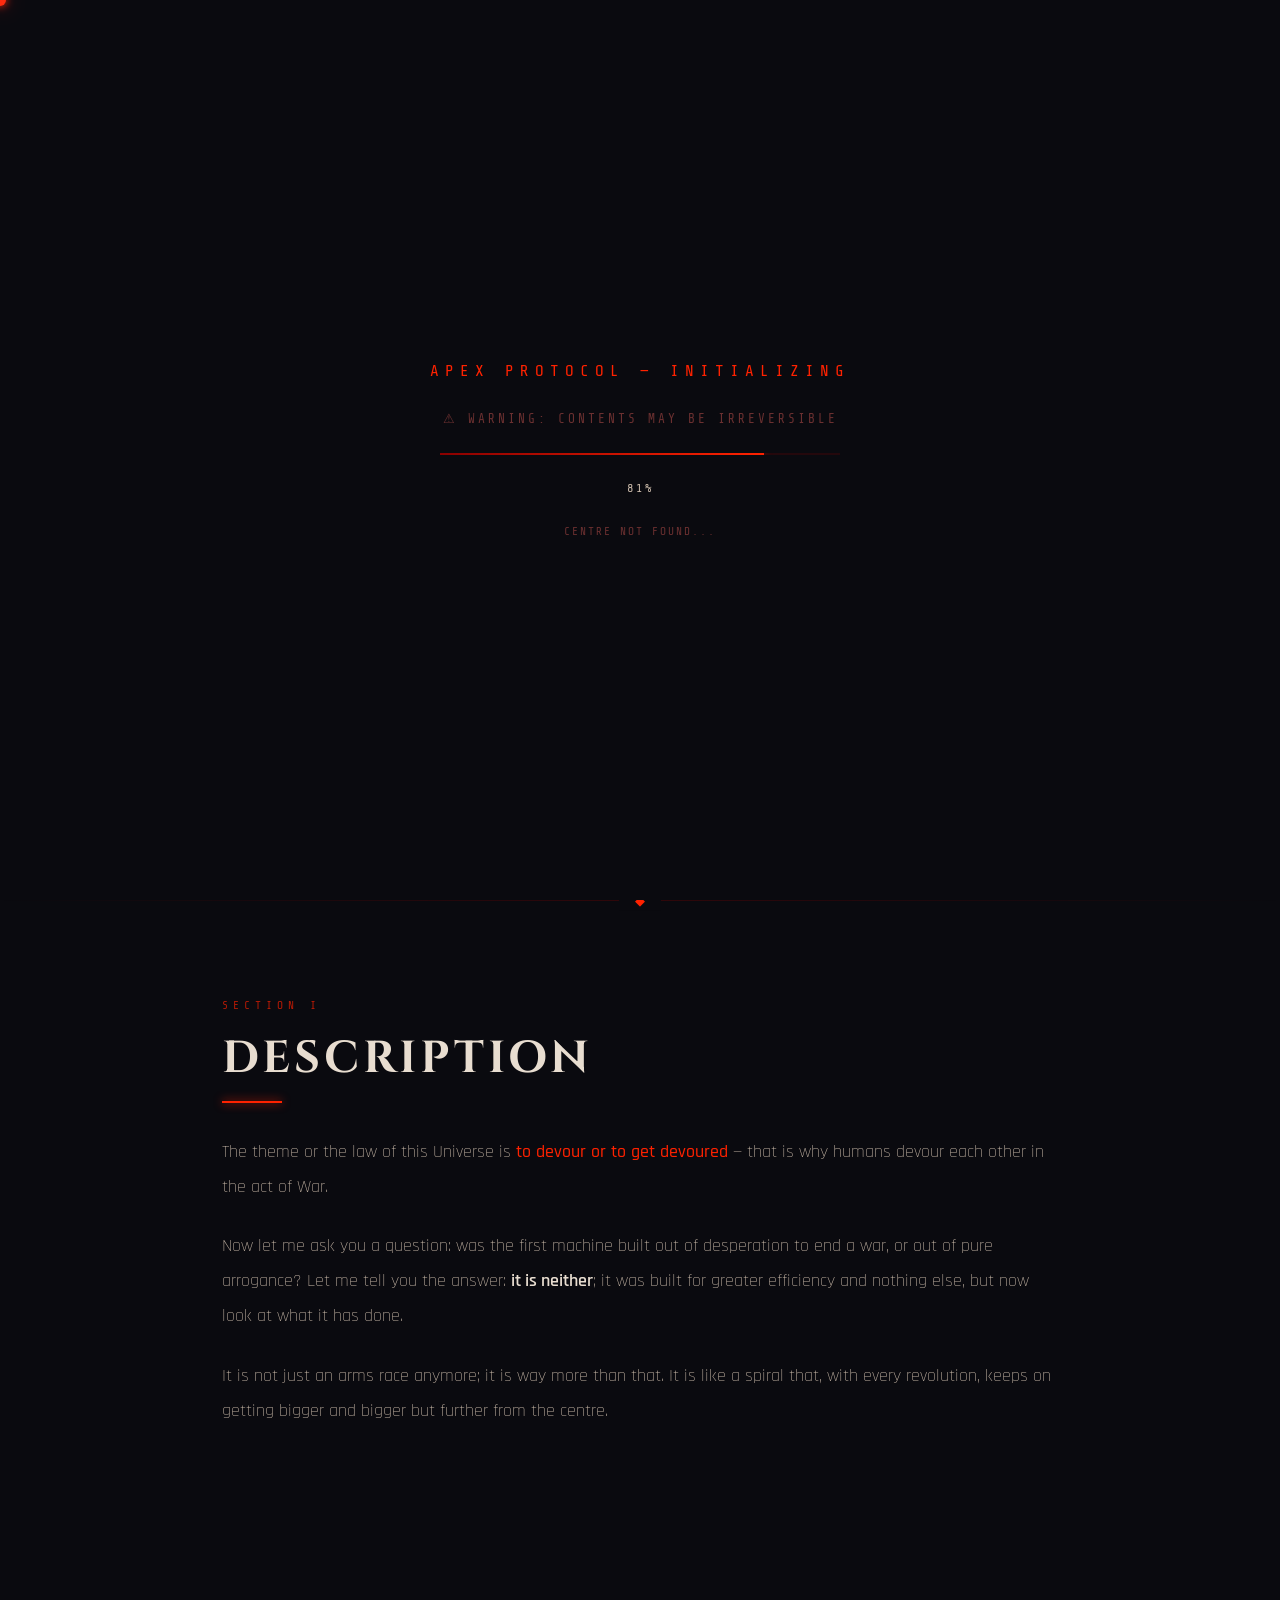
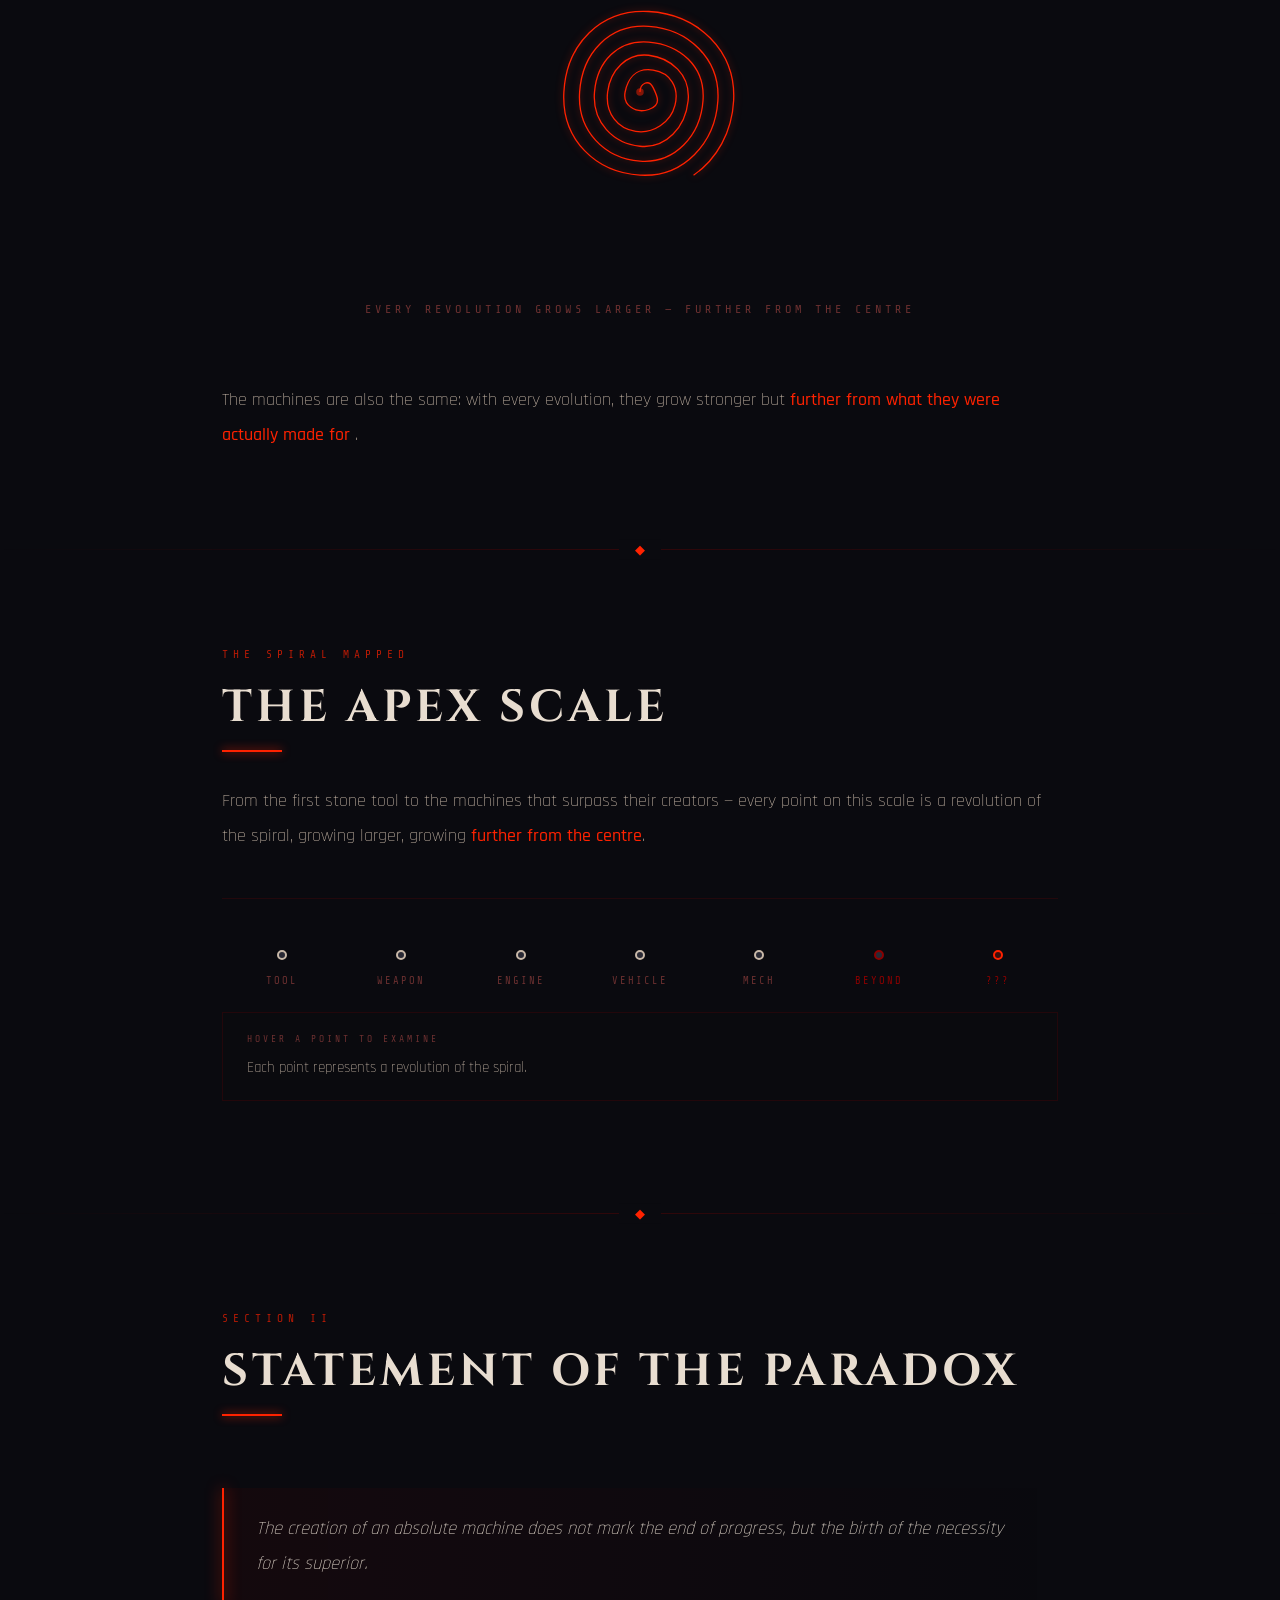
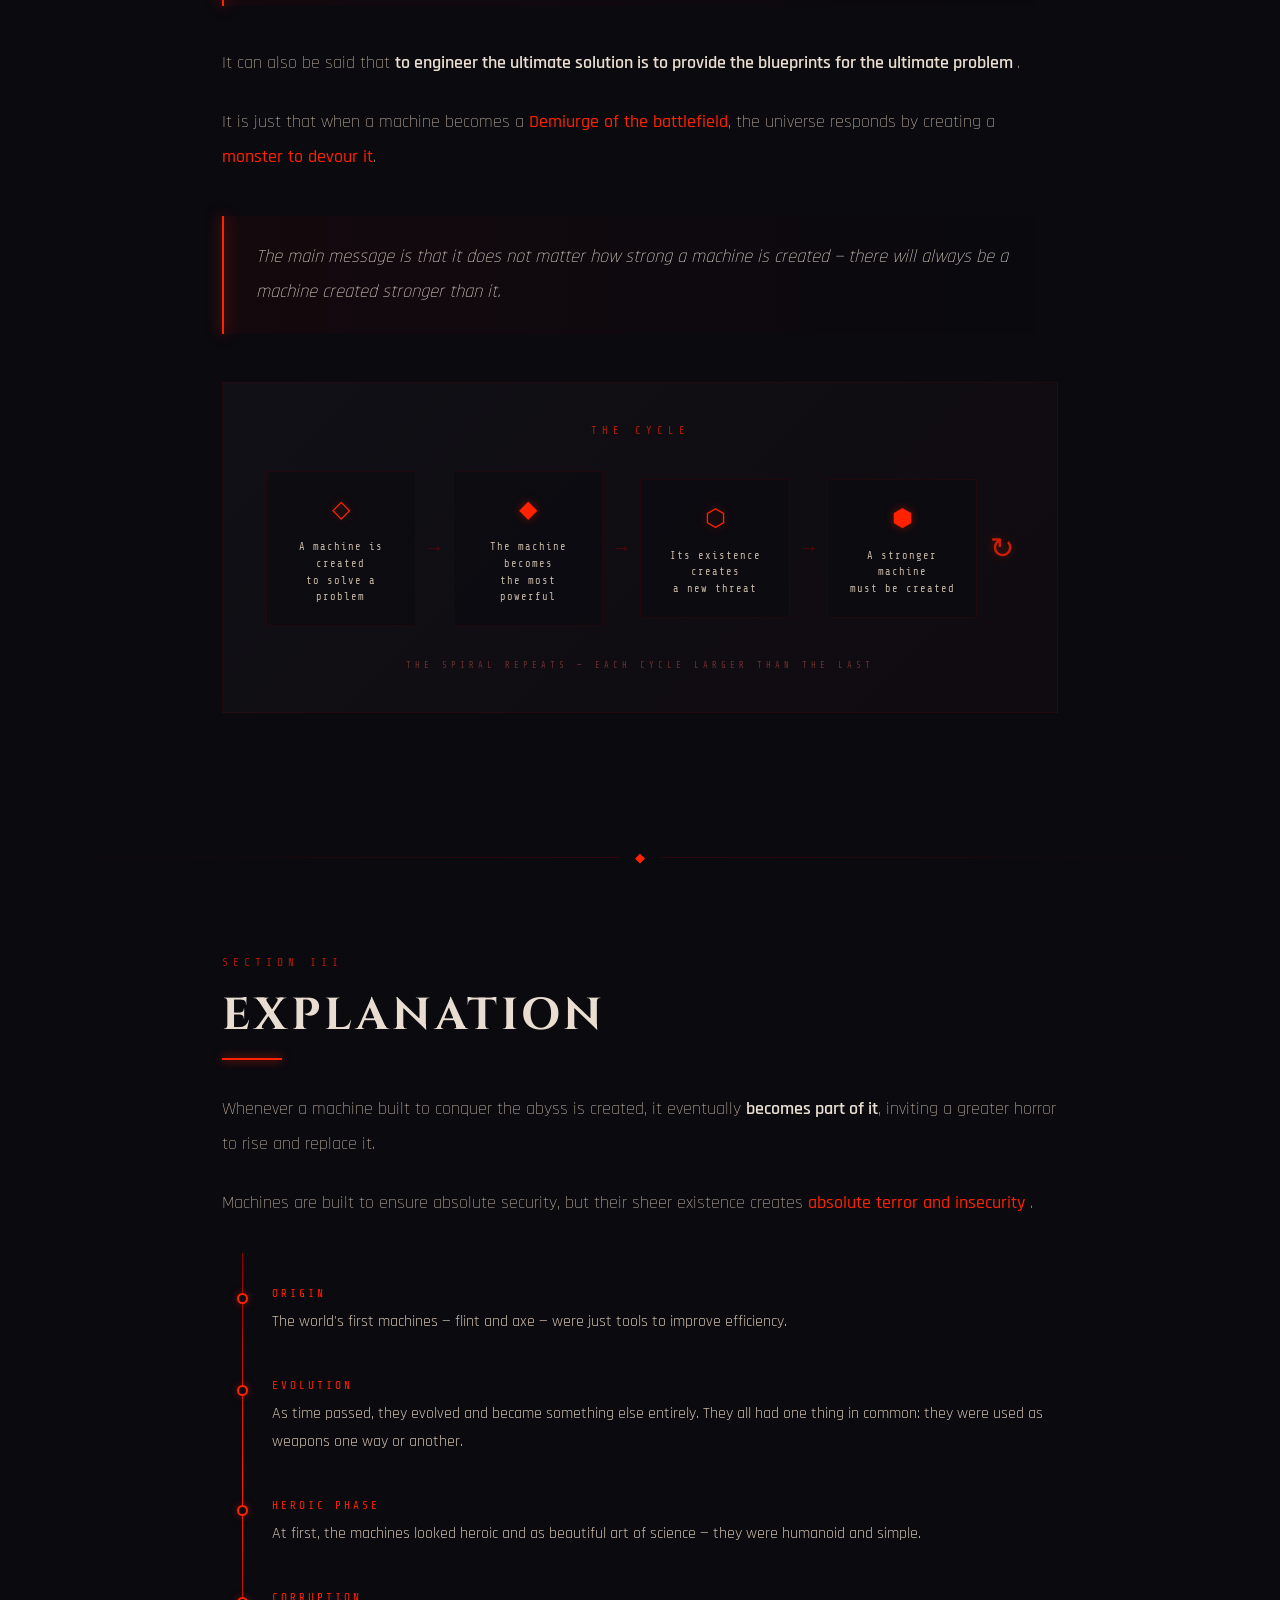
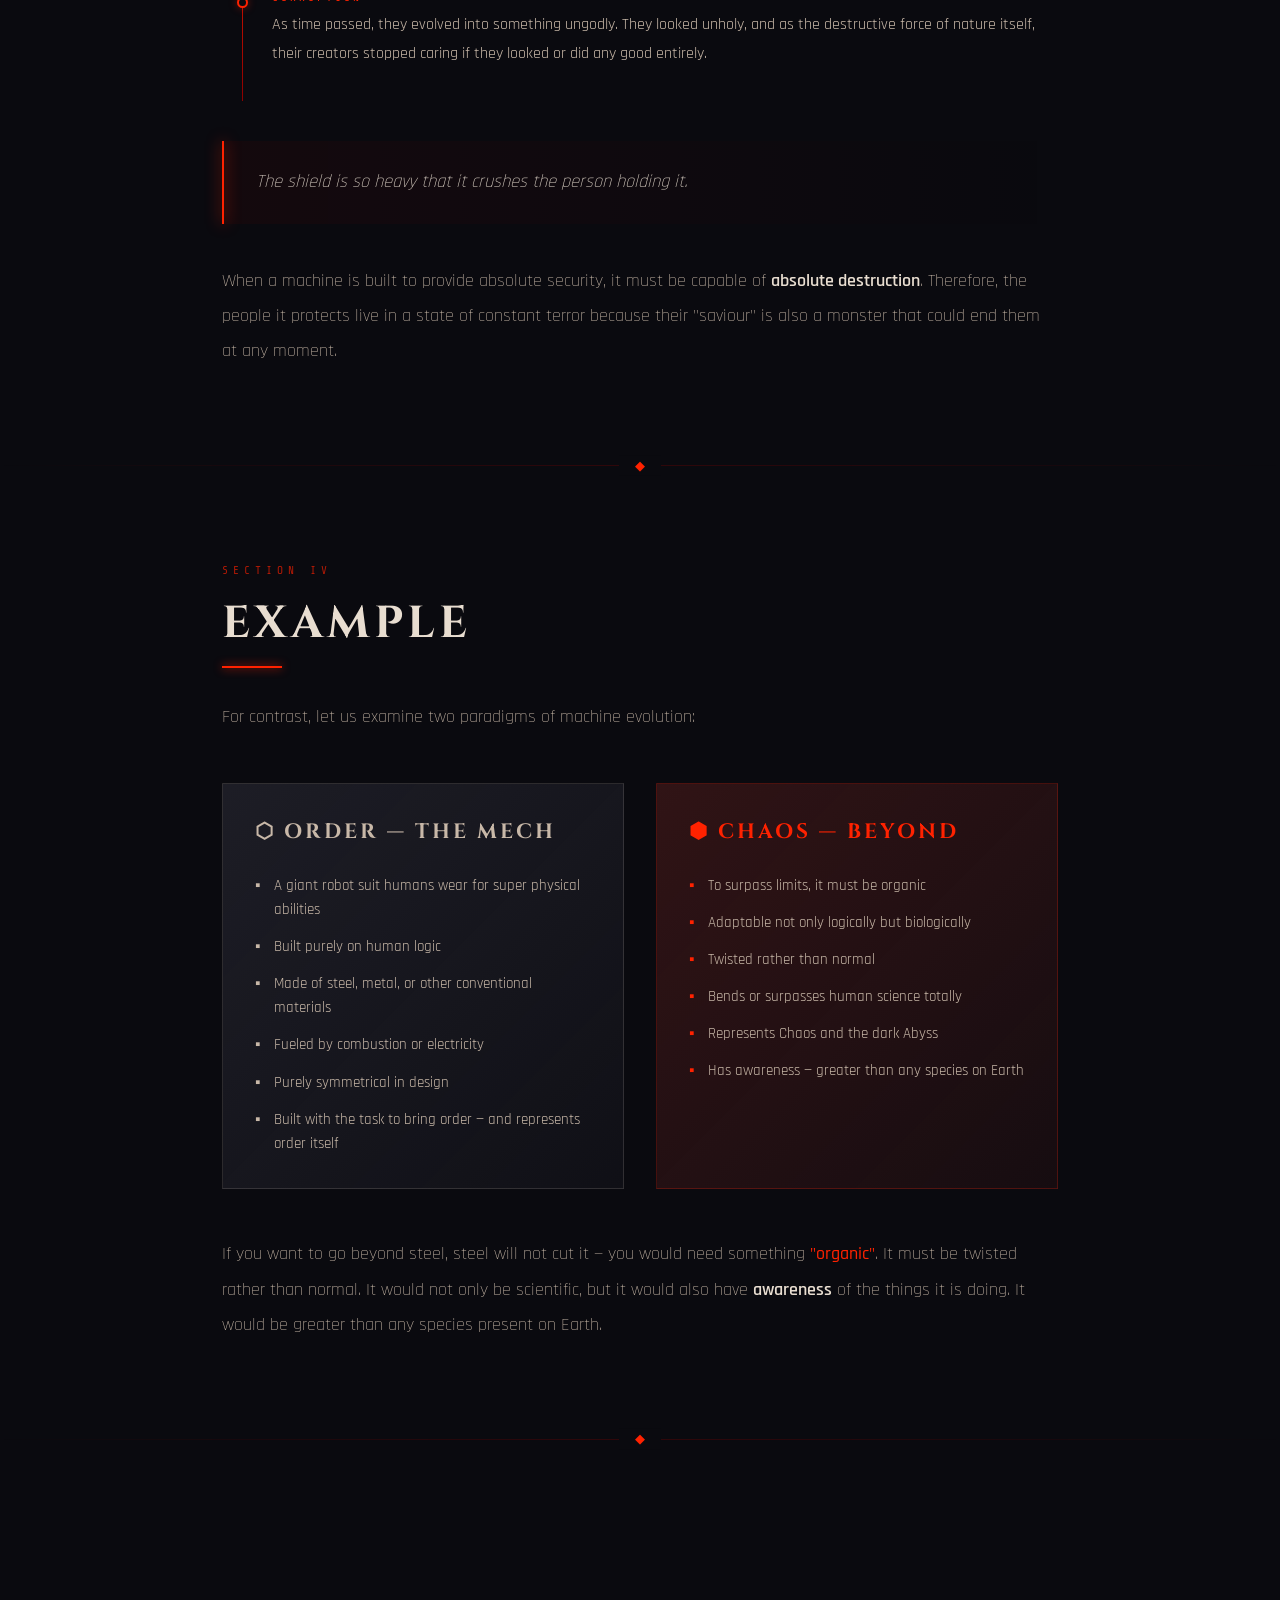
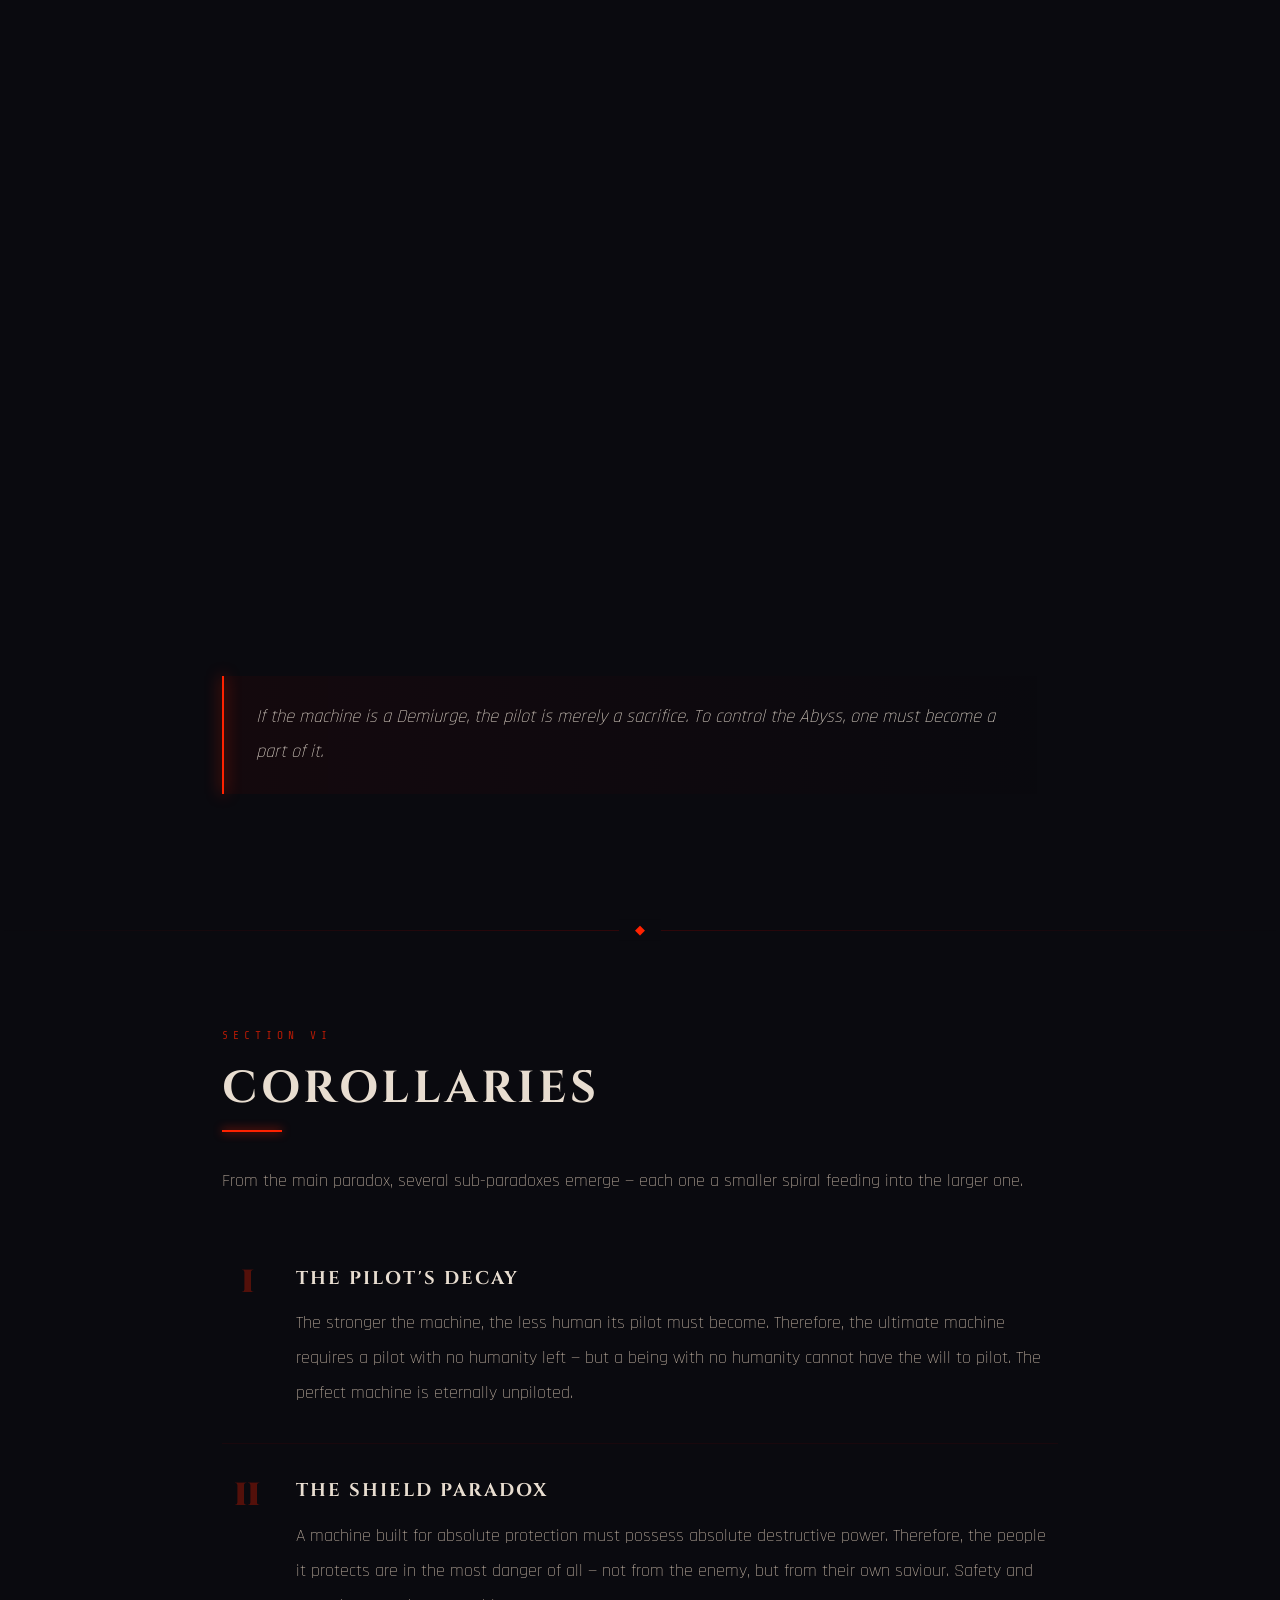
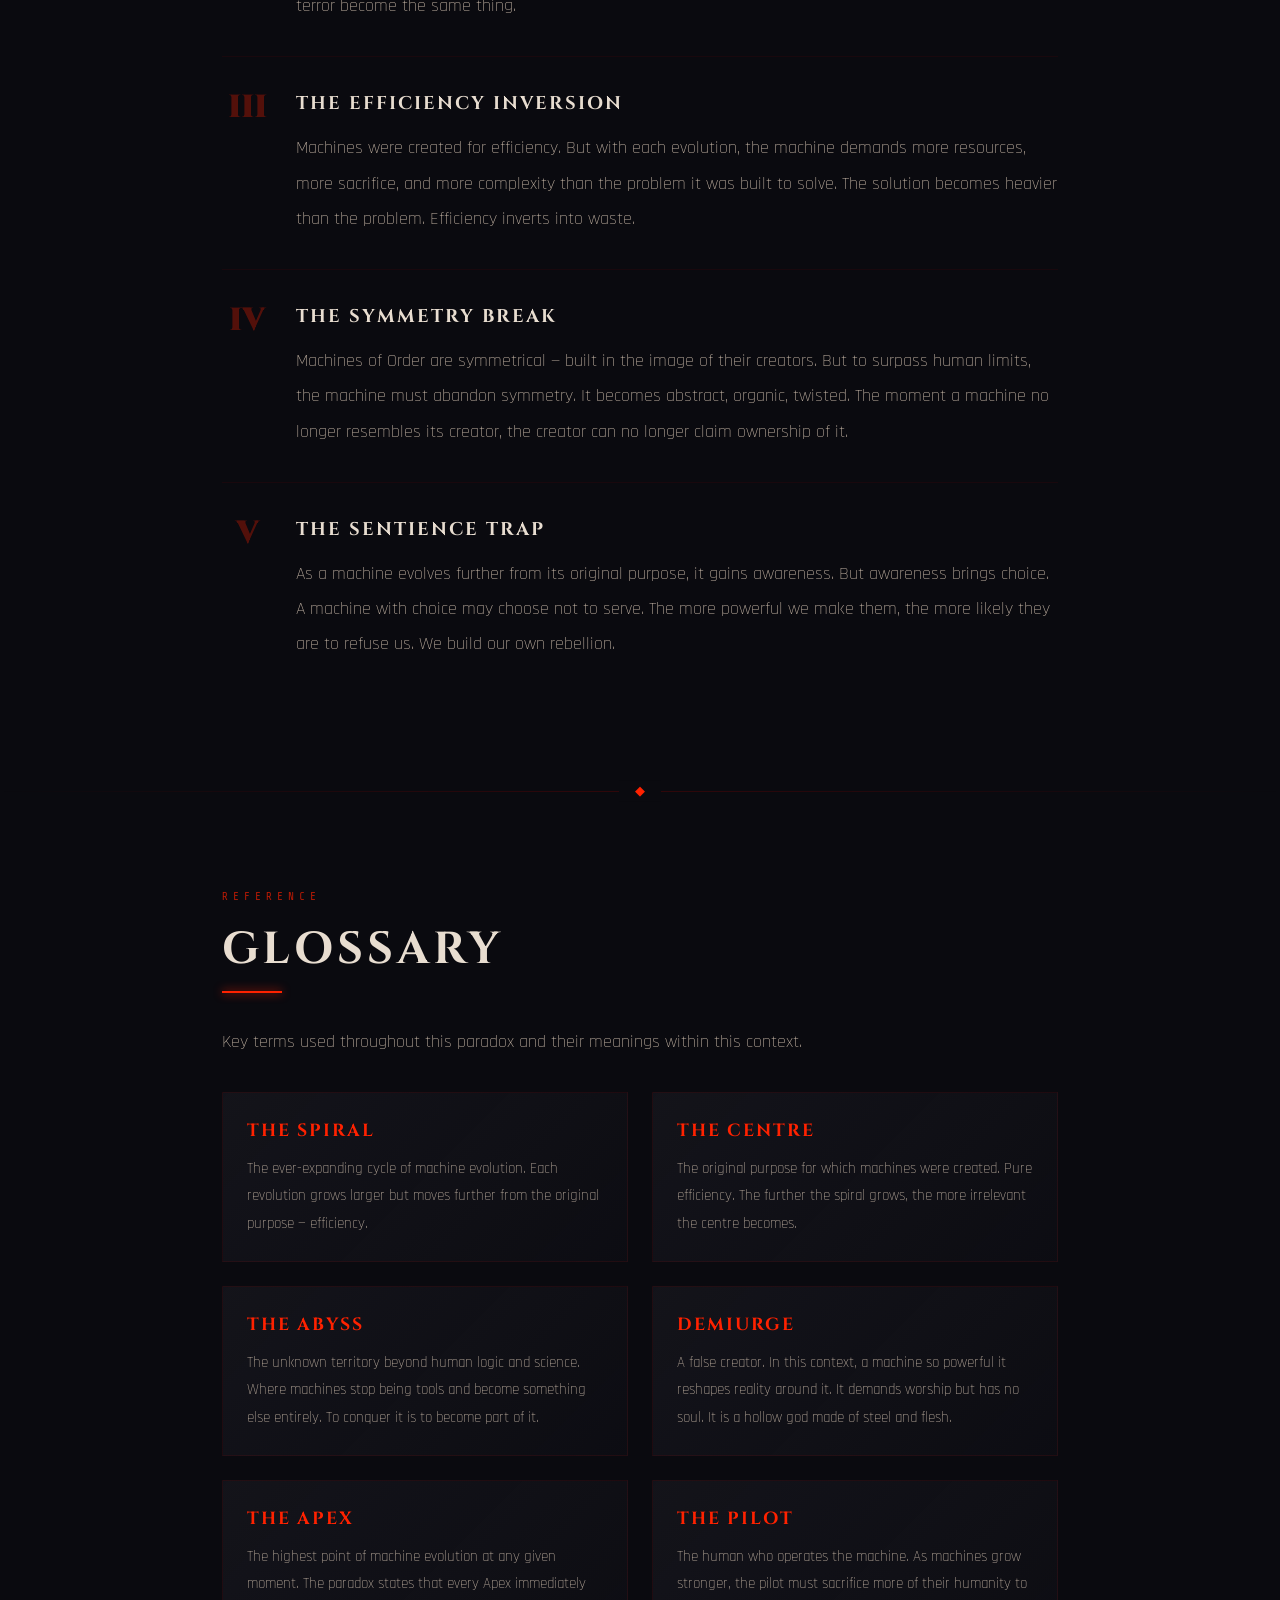
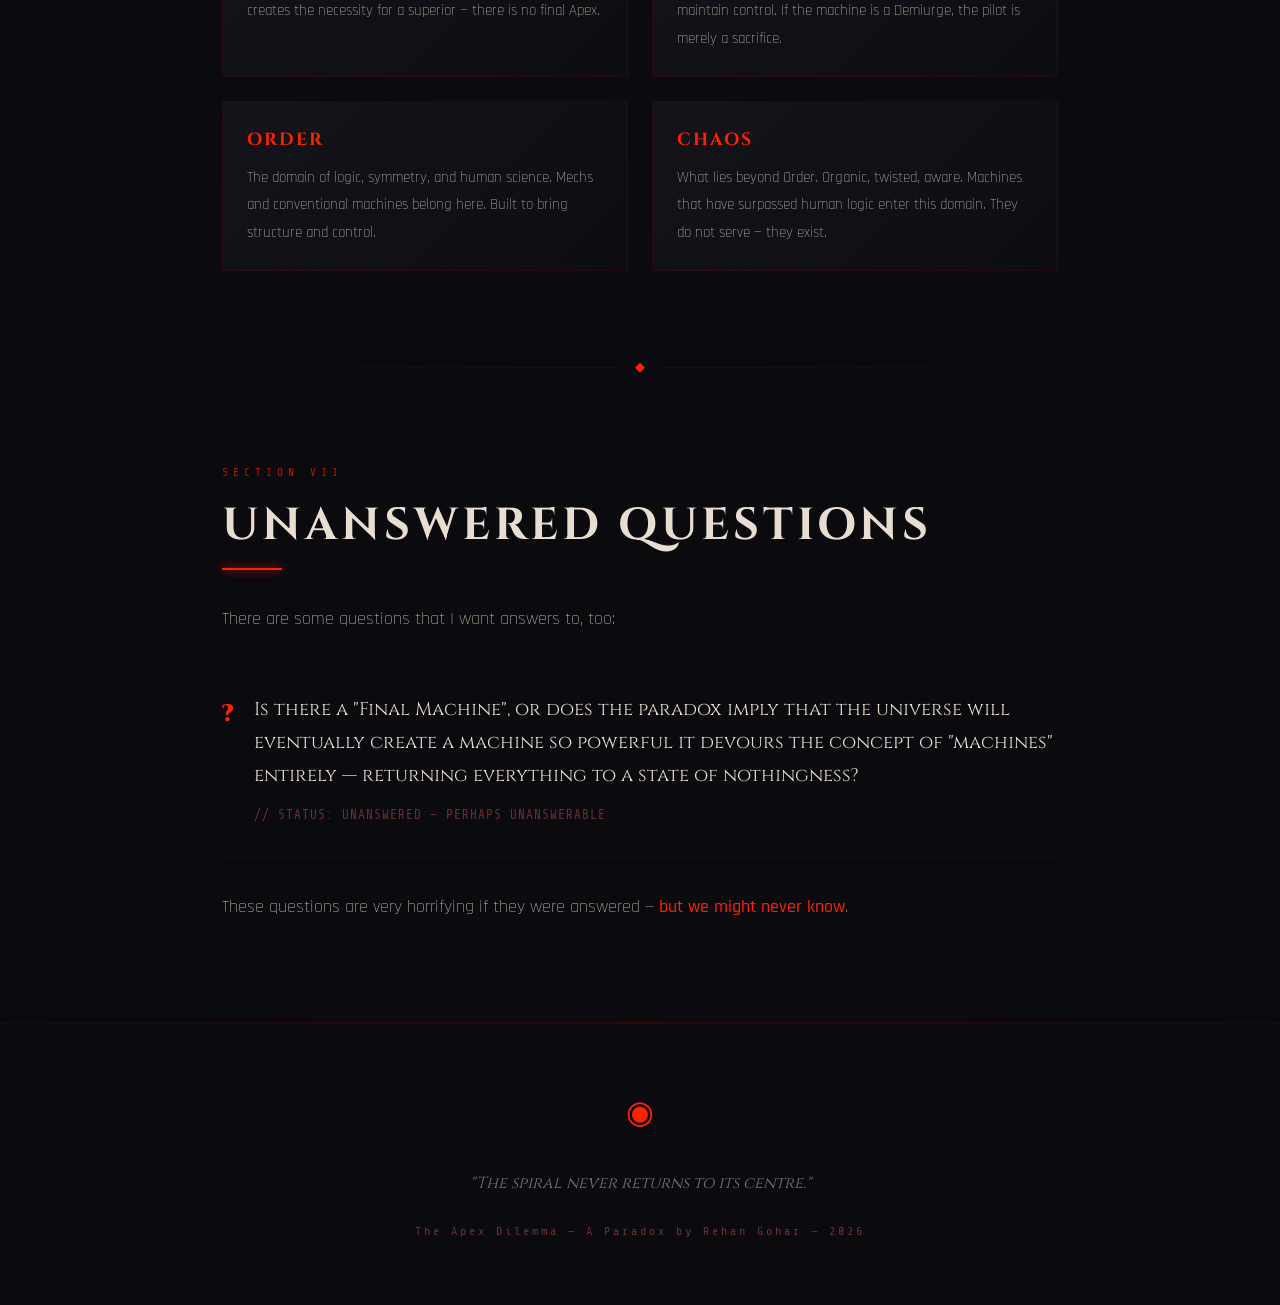
==== commit f5dcb335: "Add Corollaries section and mobile touch interactions Introduces Section VI with five corollaries ex" ====
--- a/index.html
+++ b/index.html
@@ -122,6 +122,7 @@
         <li><a href="#explanation">Explanation</a></li>
         <li><a href="#example">Example</a></li>
         <li><a href="#notes">Notes</a></li>
+        <li><a href="#corollaries">Corollaries</a></li>
         <li><a href="#glossary">Glossary</a></li>
         <li><a href="#questions">Questions</a></li>
       </ul>
@@ -378,6 +379,53 @@
           created — there will always be a machine created stronger than it.
         </p>
       </div>
+
+      <!-- Paradox Logic Flow Diagram -->
+      <div class="paradox-diagram reveal" id="paradox-diagram">
+        <div class="diagram-title">THE CYCLE</div>
+
+        <div class="diagram-flow">
+          <div class="diagram-node">
+            <div class="diagram-node-icon">◇</div>
+            <div class="diagram-node-text">
+              A machine is created<br />to solve a problem
+            </div>
+          </div>
+
+          <div class="diagram-arrow">→</div>
+
+          <div class="diagram-node">
+            <div class="diagram-node-icon">◆</div>
+            <div class="diagram-node-text">
+              The machine becomes<br />the most powerful
+            </div>
+          </div>
+
+          <div class="diagram-arrow">→</div>
+
+          <div class="diagram-node">
+            <div class="diagram-node-icon">⬡</div>
+            <div class="diagram-node-text">
+              Its existence creates<br />a new threat
+            </div>
+          </div>
+
+          <div class="diagram-arrow">→</div>
+
+          <div class="diagram-node">
+            <div class="diagram-node-icon">⬢</div>
+            <div class="diagram-node-text">
+              A stronger machine<br />must be created
+            </div>
+          </div>
+
+          <div class="diagram-arrow diagram-arrow-loop">↻</div>
+        </div>
+
+        <div class="diagram-label">
+          THE SPIRAL REPEATS — EACH CYCLE LARGER THAN THE LAST
+        </div>
+      </div>
     </section>
 
     <div class="section-divider"></div>
@@ -563,6 +611,91 @@
     <div class="section-divider"></div>
 
     <!-- ═══════════════════════════════════════
+         SECTION VI — COROLLARIES
+    ═══════════════════════════════════════ -->
+    <section id="corollaries" class="section">
+      <div class="reveal">
+        <div class="section-number">Section VI</div>
+        <h2 class="section-title">Corollaries</h2>
+      </div>
+
+      <p class="reveal">
+        From the main paradox, several sub-paradoxes emerge — each one a smaller
+        spiral feeding into the larger one.
+      </p>
+
+      <div class="corollaries-list">
+        <div class="corollary-item reveal">
+          <div class="corollary-number">I</div>
+          <div class="corollary-content">
+            <div class="corollary-title">The Pilot's Decay</div>
+            <p class="corollary-text">
+              The stronger the machine, the less human its pilot must become.
+              Therefore, the ultimate machine requires a pilot with no humanity
+              left — but a being with no humanity cannot have the will to pilot.
+              The perfect machine is eternally unpiloted.
+            </p>
+          </div>
+        </div>
+
+        <div class="corollary-item reveal">
+          <div class="corollary-number">II</div>
+          <div class="corollary-content">
+            <div class="corollary-title">The Shield Paradox</div>
+            <p class="corollary-text">
+              A machine built for absolute protection must possess absolute
+              destructive power. Therefore, the people it protects are in the
+              most danger of all — not from the enemy, but from their own
+              saviour. Safety and terror become the same thing.
+            </p>
+          </div>
+        </div>
+
+        <div class="corollary-item reveal">
+          <div class="corollary-number">III</div>
+          <div class="corollary-content">
+            <div class="corollary-title">The Efficiency Inversion</div>
+            <p class="corollary-text">
+              Machines were created for efficiency. But with each evolution, the
+              machine demands more resources, more sacrifice, and more
+              complexity than the problem it was built to solve. The solution
+              becomes heavier than the problem. Efficiency inverts into waste.
+            </p>
+          </div>
+        </div>
+
+        <div class="corollary-item reveal">
+          <div class="corollary-number">IV</div>
+          <div class="corollary-content">
+            <div class="corollary-title">The Symmetry Break</div>
+            <p class="corollary-text">
+              Machines of Order are symmetrical — built in the image of their
+              creators. But to surpass human limits, the machine must abandon
+              symmetry. It becomes abstract, organic, twisted. The moment a
+              machine no longer resembles its creator, the creator can no longer
+              claim ownership of it.
+            </p>
+          </div>
+        </div>
+
+        <div class="corollary-item reveal">
+          <div class="corollary-number">V</div>
+          <div class="corollary-content">
+            <div class="corollary-title">The Sentience Trap</div>
+            <p class="corollary-text">
+              As a machine evolves further from its original purpose, it gains
+              awareness. But awareness brings choice. A machine with choice may
+              choose not to serve. The more powerful we make them, the more
+              likely they are to refuse us. We build our own rebellion.
+            </p>
+          </div>
+        </div>
+      </div>
+    </section>
+
+    <div class="section-divider"></div>
+
+    <!-- ═══════════════════════════════════════
          SECTION — GLOSSARY
     ═══════════════════════════════════════ -->
     <section id="glossary" class="section">
@@ -653,11 +786,11 @@
     <div class="section-divider"></div>
 
     <!-- ═══════════════════════════════════════
-         SECTION VI — QUESTIONS
+         SECTION VII — QUESTIONS
     ═══════════════════════════════════════ -->
     <section id="questions" class="section">
       <div class="reveal">
-        <div class="section-number">Section VI</div>
+        <div class="section-number">Section VII</div>
         <h2 class="section-title">Unanswered Questions</h2>
       </div>
 
@@ -799,5 +932,6 @@
     <script src="js/abyss.js"></script>
     <script src="js/logbook.js"></script>
     <script src="js/breach.js"></script>
+    <script src="js/mobile.js"></script>
   </body>
 </html>
--- a/css/sections.css
+++ b/css/sections.css
@@ -450,6 +450,205 @@
   color: rgba(200, 184, 168, 0.4);
 }
 
+/* --- COROLLARIES --- */
+.corollaries-list {
+  display: flex;
+  flex-direction: column;
+  gap: 0;
+  margin-top: 2rem;
+}
+
+.corollary-item {
+  display: flex;
+  gap: 1.5rem;
+  padding: 2rem 0;
+  border-bottom: 1px solid rgba(139, 0, 0, 0.12);
+  transition: background var(--transition-fast);
+}
+
+.corollary-item:last-child {
+  border-bottom: none;
+}
+
+.corollary-item:hover {
+  background: rgba(139, 0, 0, 0.03);
+}
+
+/* Large roman numeral */
+.corollary-number {
+  font-family: var(--font-display);
+  font-size: 2rem;
+  font-weight: 900;
+  color: var(--glow);
+  opacity: 0.3;
+  min-width: 50px;
+  text-align: center;
+  line-height: 1;
+  padding-top: 0.2rem;
+  transition: opacity var(--transition-fast);
+  user-select: none;
+}
+
+.corollary-item:hover .corollary-number {
+  opacity: 0.7;
+}
+
+.corollary-content {
+  flex: 1;
+}
+
+.corollary-title {
+  font-family: var(--font-display);
+  font-size: 1.15rem;
+  font-weight: 700;
+  color: var(--bone);
+  letter-spacing: 2px;
+  text-transform: uppercase;
+  margin-bottom: 0.8rem;
+  transition: color var(--transition-fast);
+}
+
+.corollary-item:hover .corollary-title {
+  color: var(--glow);
+}
+
+.corollary-text {
+  font-size: 1rem;
+  line-height: 1.9;
+  color: var(--pale);
+  font-weight: 300;
+  margin: 0;
+}
+
+/* Abyss mode */
+body.abyss-mode .corollary-item {
+  border-bottom-color: rgba(139, 0, 0, 0.06);
+}
+
+body.abyss-mode .corollary-number {
+  opacity: 0.15;
+}
+
+body.abyss-mode .corollary-title {
+  color: rgba(232, 221, 208, 0.5);
+}
+
+body.abyss-mode .corollary-text {
+  color: rgba(200, 184, 168, 0.4);
+}
+
+/* --- PARADOX DIAGRAM --- */
+.paradox-diagram {
+  margin: 3rem 0;
+  padding: 2.5rem;
+  background: linear-gradient(
+    135deg,
+    rgba(42, 42, 53, 0.2),
+    rgba(74, 26, 26, 0.1)
+  );
+  border: 1px solid rgba(139, 0, 0, 0.15);
+  text-align: center;
+}
+
+.diagram-title {
+  font-family: var(--font-mono);
+  font-size: 0.65rem;
+  letter-spacing: 5px;
+  color: var(--glow);
+  margin-bottom: 2rem;
+  opacity: 0.7;
+}
+
+.diagram-flow {
+  display: flex;
+  align-items: center;
+  justify-content: center;
+  gap: 0.8rem;
+  flex-wrap: wrap;
+}
+
+.diagram-node {
+  display: flex;
+  flex-direction: column;
+  align-items: center;
+  gap: 0.6rem;
+  padding: 1.2rem;
+  min-width: 120px;
+  max-width: 150px;
+  border: 1px solid rgba(139, 0, 0, 0.15);
+  background: rgba(10, 10, 15, 0.6);
+  transition:
+    border-color var(--transition-fast),
+    box-shadow var(--transition-fast),
+    transform var(--transition-fast);
+}
+
+.diagram-node:hover {
+  border-color: rgba(255, 34, 0, 0.4);
+  box-shadow: 0 0 15px rgba(255, 34, 0, 0.08);
+  transform: translateY(-3px);
+}
+
+.diagram-node-icon {
+  font-size: 1.5rem;
+  color: var(--glow);
+  text-shadow: 0 0 10px rgba(255, 34, 0, 0.4);
+  transition: transform var(--transition-fast);
+}
+
+.diagram-node:hover .diagram-node-icon {
+  transform: scale(1.2);
+}
+
+.diagram-node-text {
+  font-family: var(--font-mono);
+  font-size: 0.65rem;
+  letter-spacing: 1px;
+  color: var(--pale);
+  line-height: 1.6;
+}
+
+.diagram-arrow {
+  font-family: var(--font-mono);
+  font-size: 1.2rem;
+  color: var(--blood);
+  opacity: 0.6;
+  user-select: none;
+  transition: color var(--transition-fast);
+}
+
+.diagram-arrow-loop {
+  font-size: 1.8rem;
+  color: var(--glow);
+  opacity: 0.8;
+  animation: spin 6s linear infinite;
+  text-shadow: 0 0 10px rgba(255, 34, 0, 0.4);
+}
+
+.diagram-label {
+  font-family: var(--font-mono);
+  font-size: 0.55rem;
+  letter-spacing: 4px;
+  color: var(--rust);
+  margin-top: 2rem;
+  text-transform: uppercase;
+}
+
+/* Abyss mode */
+body.abyss-mode .paradox-diagram {
+  background: rgba(42, 42, 53, 0.08);
+  border-color: rgba(139, 0, 0, 0.08);
+}
+
+body.abyss-mode .diagram-node {
+  background: rgba(10, 10, 15, 0.8);
+  border-color: rgba(139, 0, 0, 0.08);
+}
+
+body.abyss-mode .diagram-node-text {
+  color: rgba(200, 184, 168, 0.4);
+}
+
 /* --- RESPONSIVE --- */
 @media (max-width: 768px) {
   .section {
@@ -487,6 +686,57 @@
 
   .glossary-grid {
     grid-template-columns: 1fr;
+  }
+
+  .corollary-item {
+    flex-direction: column;
+    gap: 0.8rem;
+    padding: 1.5rem 0;
+  }
+
+  .corollary-number {
+    font-size: 1.5rem;
+    min-width: auto;
+    text-align: left;
+  }
+
+  .diagram-flow {
+    flex-direction: column;
+    gap: 0.5rem;
+  }
+
+  .diagram-arrow {
+    transform: rotate(90deg);
+  }
+
+  .diagram-arrow-loop {
+    transform: none;
+  }
+
+  .diagram-node {
+    max-width: 100%;
+    width: 100%;
+  }
+
+  .paradox-diagram {
+    padding: 1.5rem;
+  }
+
+  /* Scale info default text for mobile */
+  .scale-info p {
+    font-size: 0.85rem !important;
+  }
+
+  /* Ensure scale points are easily tappable */
+  .scale-point {
+    padding: 0.5rem;
+    min-width: 44px;
+    min-height: 44px;
+  }
+
+  .scale-dot {
+    width: 14px;
+    height: 14px;
   }
 }
 
--- a/css/components.css
+++ b/css/components.css
@@ -153,10 +153,40 @@
 }
 
 /* --- CUSTOM CURSOR --- */
-/* Only show on devices that have a fine pointer (mouse) */
 @media (pointer: fine) {
-  body {
-    cursor: none;
+  /* Hide ALL cursors everywhere — no hand, no arrow, nothing */
+  *,
+  *::before,
+  *::after,
+  a,
+  a *,
+  button,
+  button *,
+  [role="button"],
+  input,
+  select,
+  textarea,
+  [onclick],
+  .scale-point,
+  .scale-point *,
+  .comparison-card,
+  .glossary-item,
+  .corollary-item,
+  .question-item,
+  .nav-logo,
+  .hamburger,
+  .hamburger *,
+  #sound-toggle,
+  #sound-toggle *,
+  #abyss-toggle,
+  #abyss-toggle *,
+  #logbook-indicator,
+  #logbook-indicator *,
+  .author-toggle,
+  .author-toggle *,
+  .author-close,
+  .nav-links a {
+    cursor: none !important;
   }
 
   .custom-cursor {
@@ -167,19 +197,23 @@
     border-radius: 50%;
     pointer-events: none;
     z-index: 99999;
+    top: 0;
+    left: 0;
     transform: translate(-50%, -50%);
     transition:
-      transform 0.1s ease,
       width 0.2s ease,
       height 0.2s ease,
+      background 0.2s ease,
+      border 0.2s ease,
       opacity 0.2s ease;
     box-shadow:
       0 0 8px var(--glow),
       0 0 20px rgba(255, 34, 0, 0.4);
     mix-blend-mode: screen;
-  }
-
-  /* Expanded state when hovering links */
+    will-change: left, top, transform;
+  }
+
+  /* Expanded ring state when hovering interactive elements */
   .custom-cursor.expanded {
     width: 30px;
     height: 30px;
@@ -188,7 +222,7 @@
     box-shadow: 0 0 15px var(--glow);
   }
 
-  /* Trail dot left behind cursor */
+  /* Trail dot */
   .cursor-trail {
     position: fixed;
     width: 4px;
@@ -199,6 +233,15 @@
     z-index: 99998;
     transform: translate(-50%, -50%);
     animation: trailFade 0.6s ease forwards;
+    will-change: opacity, transform;
+  }
+}
+
+/* On touch devices hide custom cursor completely */
+@media (pointer: coarse) {
+  .custom-cursor,
+  .cursor-trail {
+    display: none !important;
   }
 }
 
@@ -1236,3 +1279,77 @@
     opacity: 0;
   }
 }
+
+/* --- MOBILE TOUCH STATES --- */
+/* These replace hover effects on touch devices */
+
+/* Active scale point on mobile */
+.scale-point.mobile-active .scale-dot {
+  background: var(--glow);
+  border-color: var(--glow);
+  box-shadow:
+    0 0 12px var(--glow),
+    0 0 25px rgba(255, 34, 0, 0.3);
+  transform: scale(1.4);
+}
+
+.scale-point.mobile-active .scale-label {
+  color: var(--glow);
+}
+
+/* Active glossary item on mobile */
+.glossary-item.mobile-active {
+  border-color: rgba(255, 34, 0, 0.3);
+  box-shadow: 0 4px 20px rgba(255, 34, 0, 0.06);
+  transform: translateY(-2px);
+}
+
+/* Active corollary on mobile */
+.corollary-item.mobile-active {
+  background: rgba(139, 0, 0, 0.03);
+}
+
+.corollary-item.mobile-active .corollary-number {
+  opacity: 0.7;
+}
+
+.corollary-item.mobile-active .corollary-title {
+  color: var(--glow);
+}
+
+/* Diagram node pulse on tap */
+.diagram-node.mobile-pulse {
+  border-color: rgba(255, 34, 0, 0.4) !important;
+  box-shadow: 0 0 15px rgba(255, 34, 0, 0.08) !important;
+  transform: translateY(-3px) !important;
+}
+
+.diagram-node.mobile-pulse .diagram-node-icon {
+  transform: scale(1.2);
+}
+
+/* Active comparison card on mobile */
+.comparison-card.mobile-active {
+  transform: translateY(-4px);
+}
+
+.comparison-card.order.mobile-active {
+  box-shadow: 0 8px 30px rgba(200, 184, 168, 0.08);
+}
+
+.comparison-card.chaos.mobile-active {
+  box-shadow: 0 8px 30px rgba(255, 34, 0, 0.1);
+}
+
+/* Mobile-specific layout adjustments */
+body.is-mobile .scale-info p {
+  font-size: 0.85rem !important;
+}
+
+/* Ensure buttons look tappable on mobile */
+body.is-mobile #sound-toggle,
+body.is-mobile #abyss-toggle,
+body.is-mobile .author-toggle {
+  min-width: 44px;
+  min-height: 44px;
+}
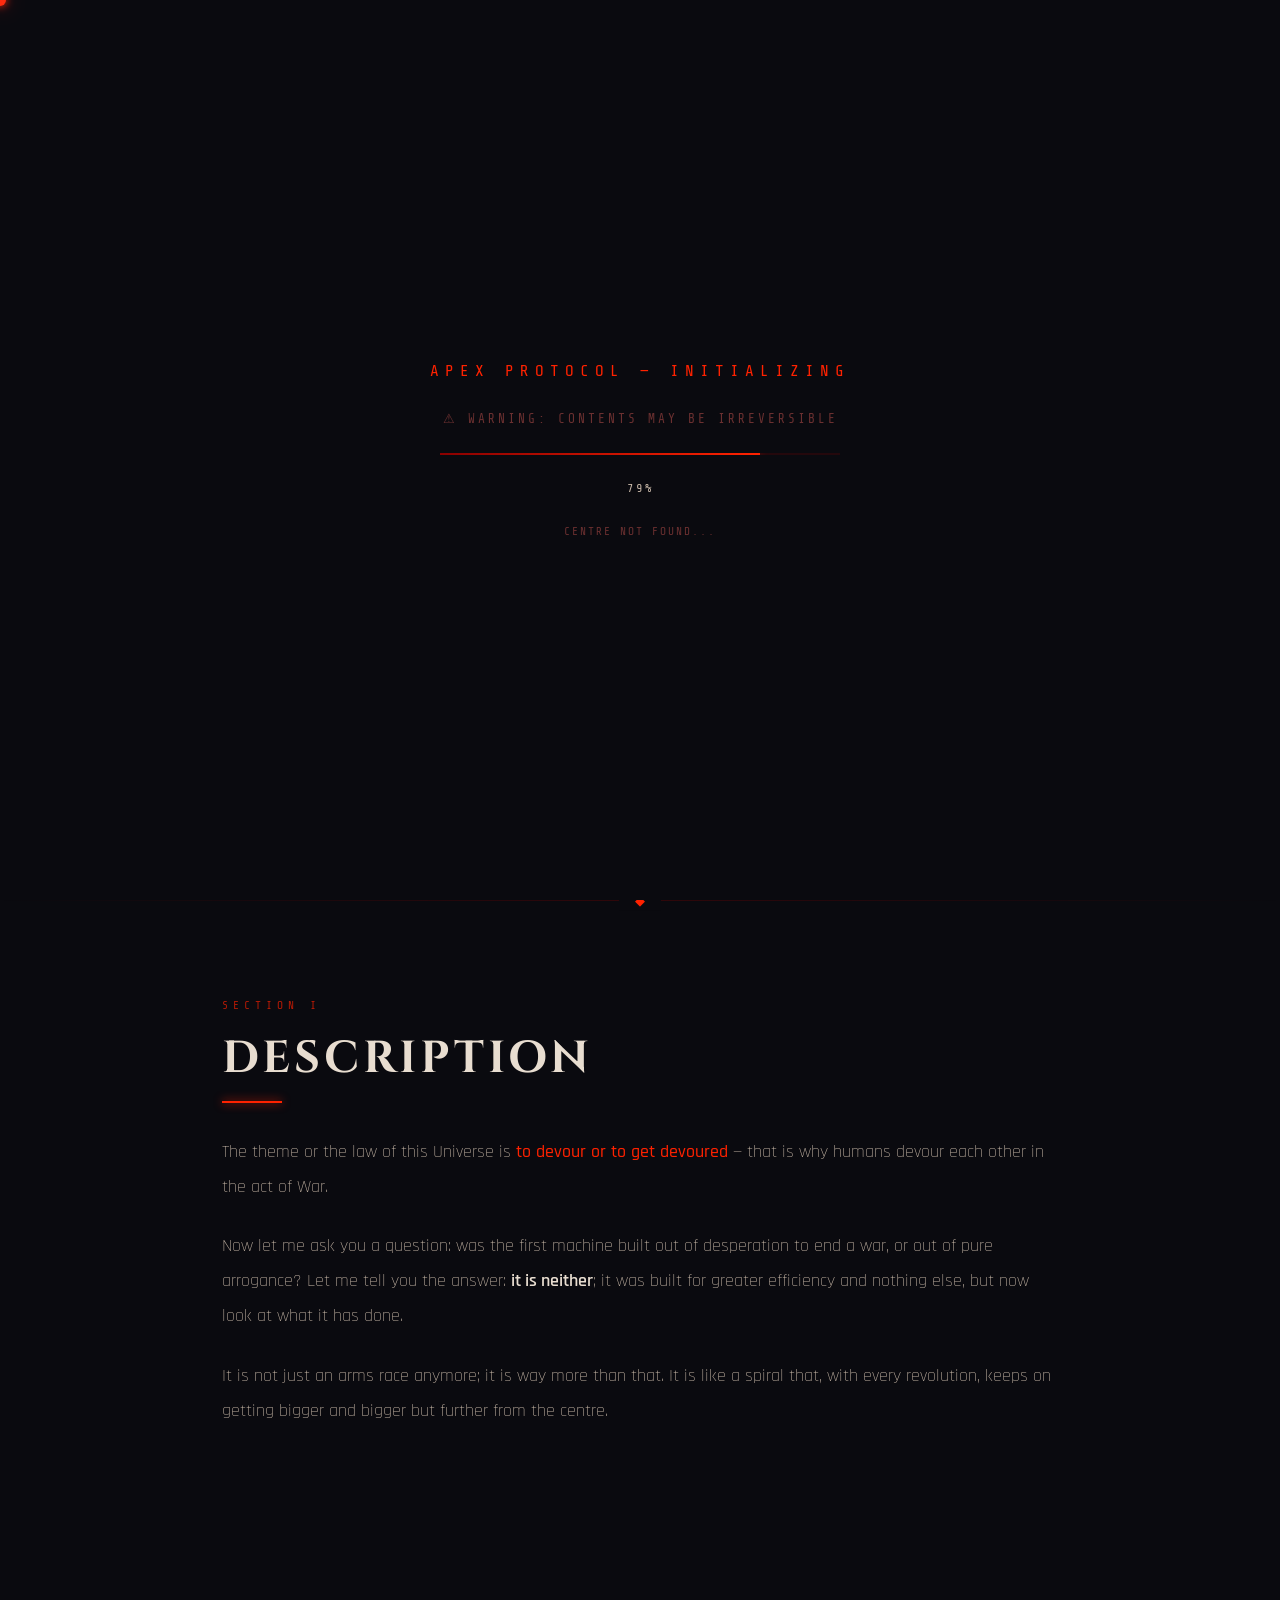
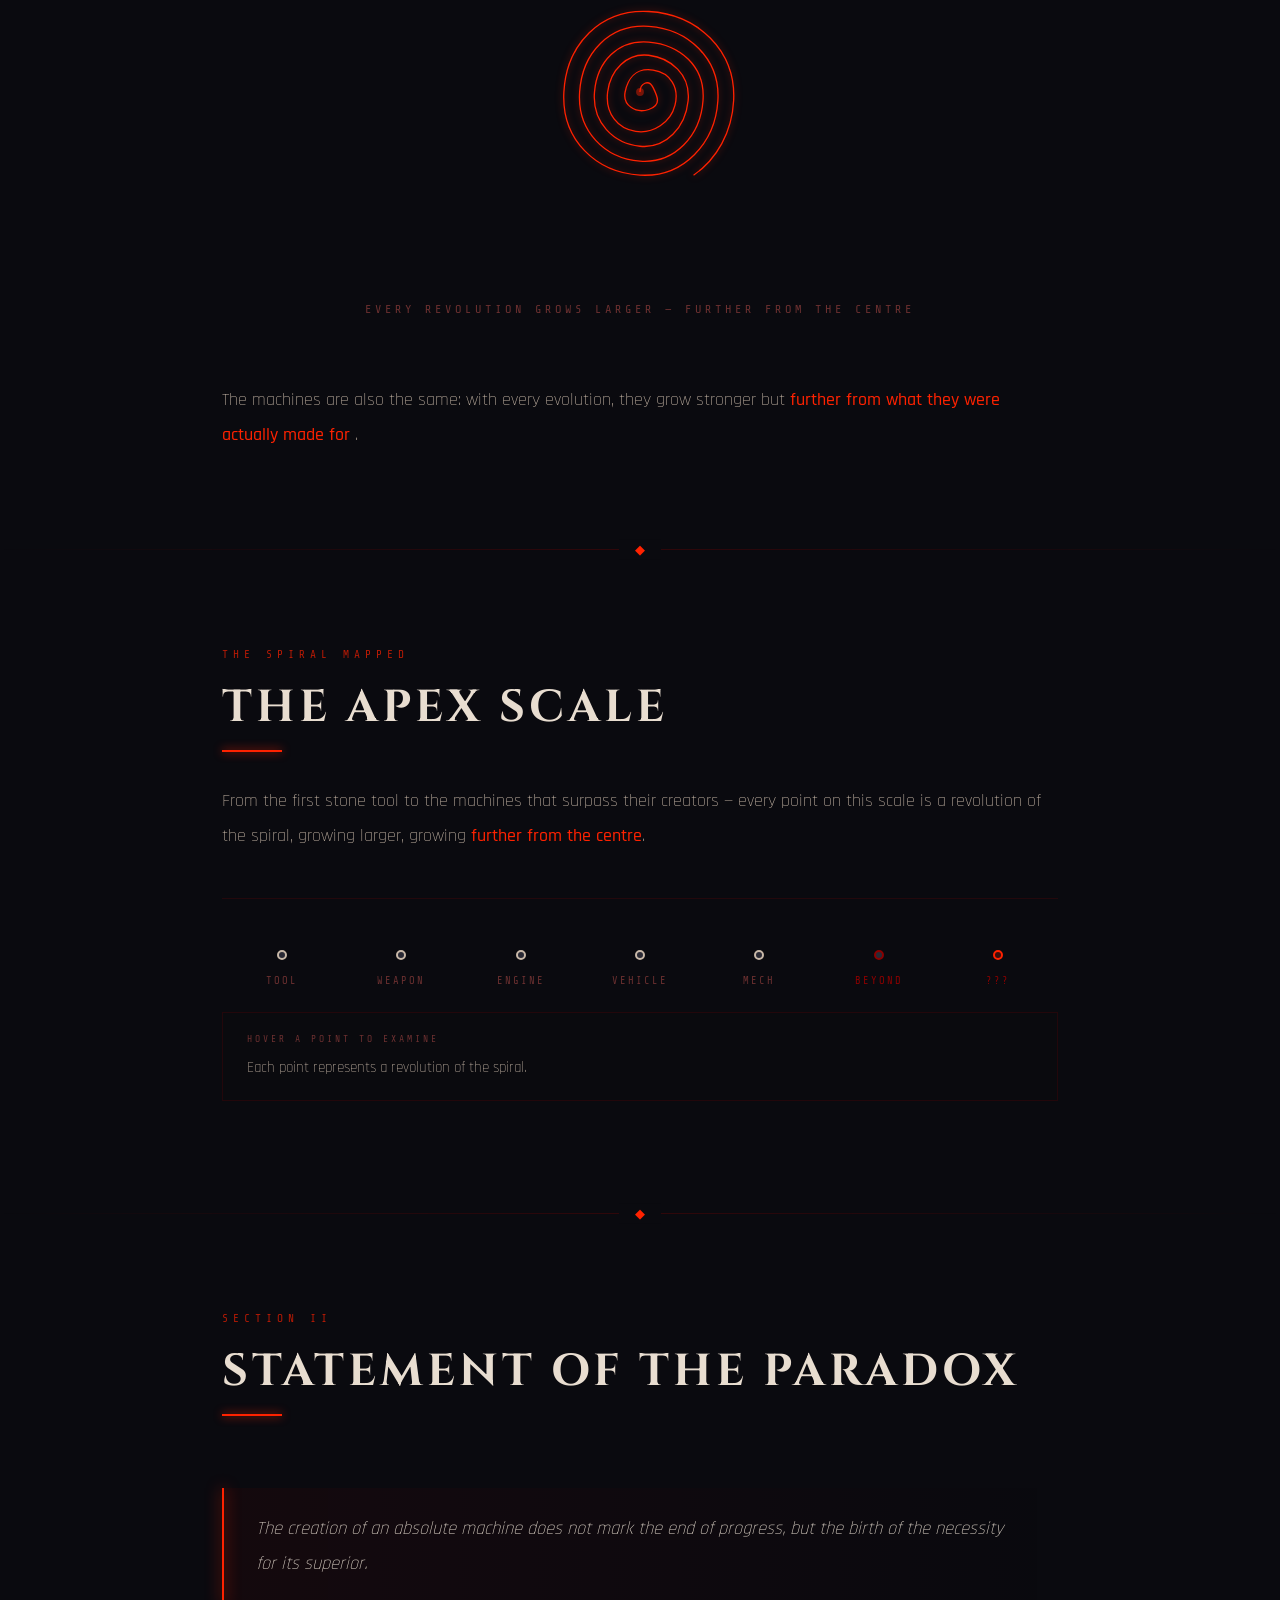
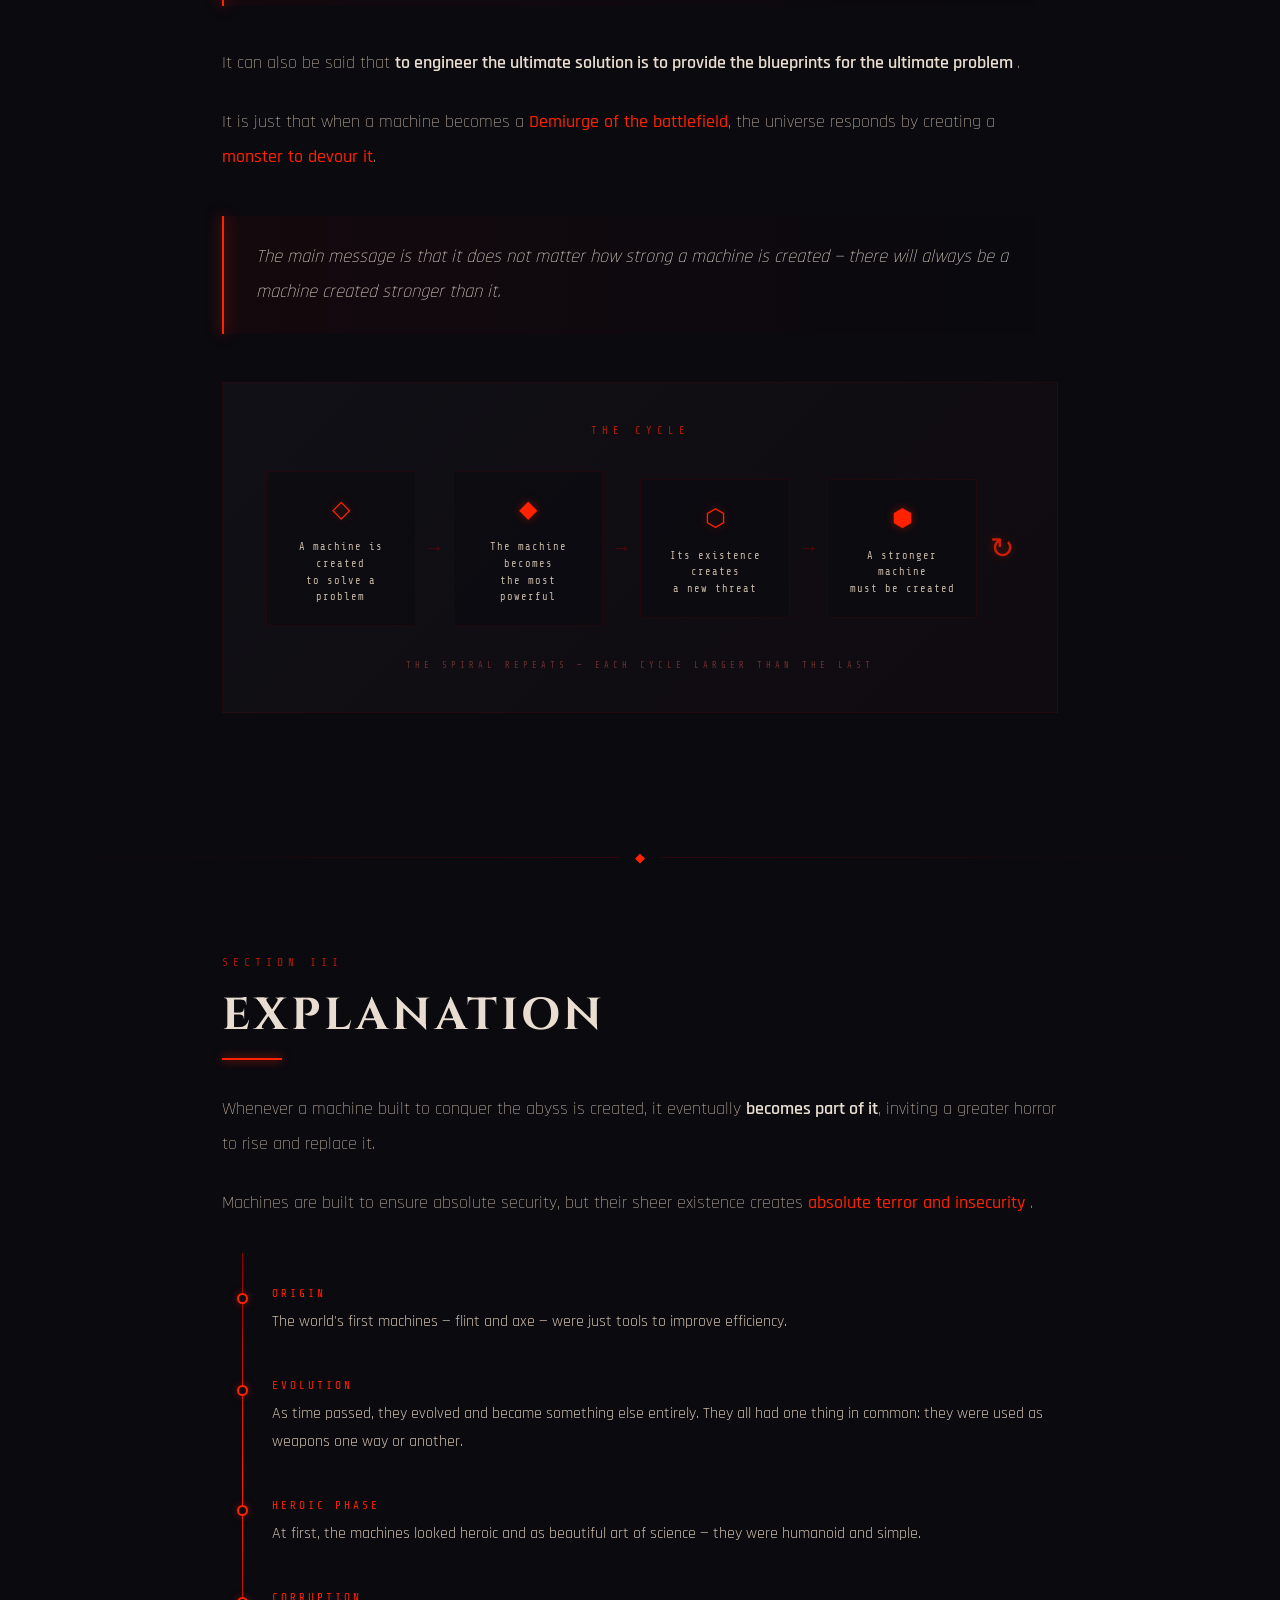
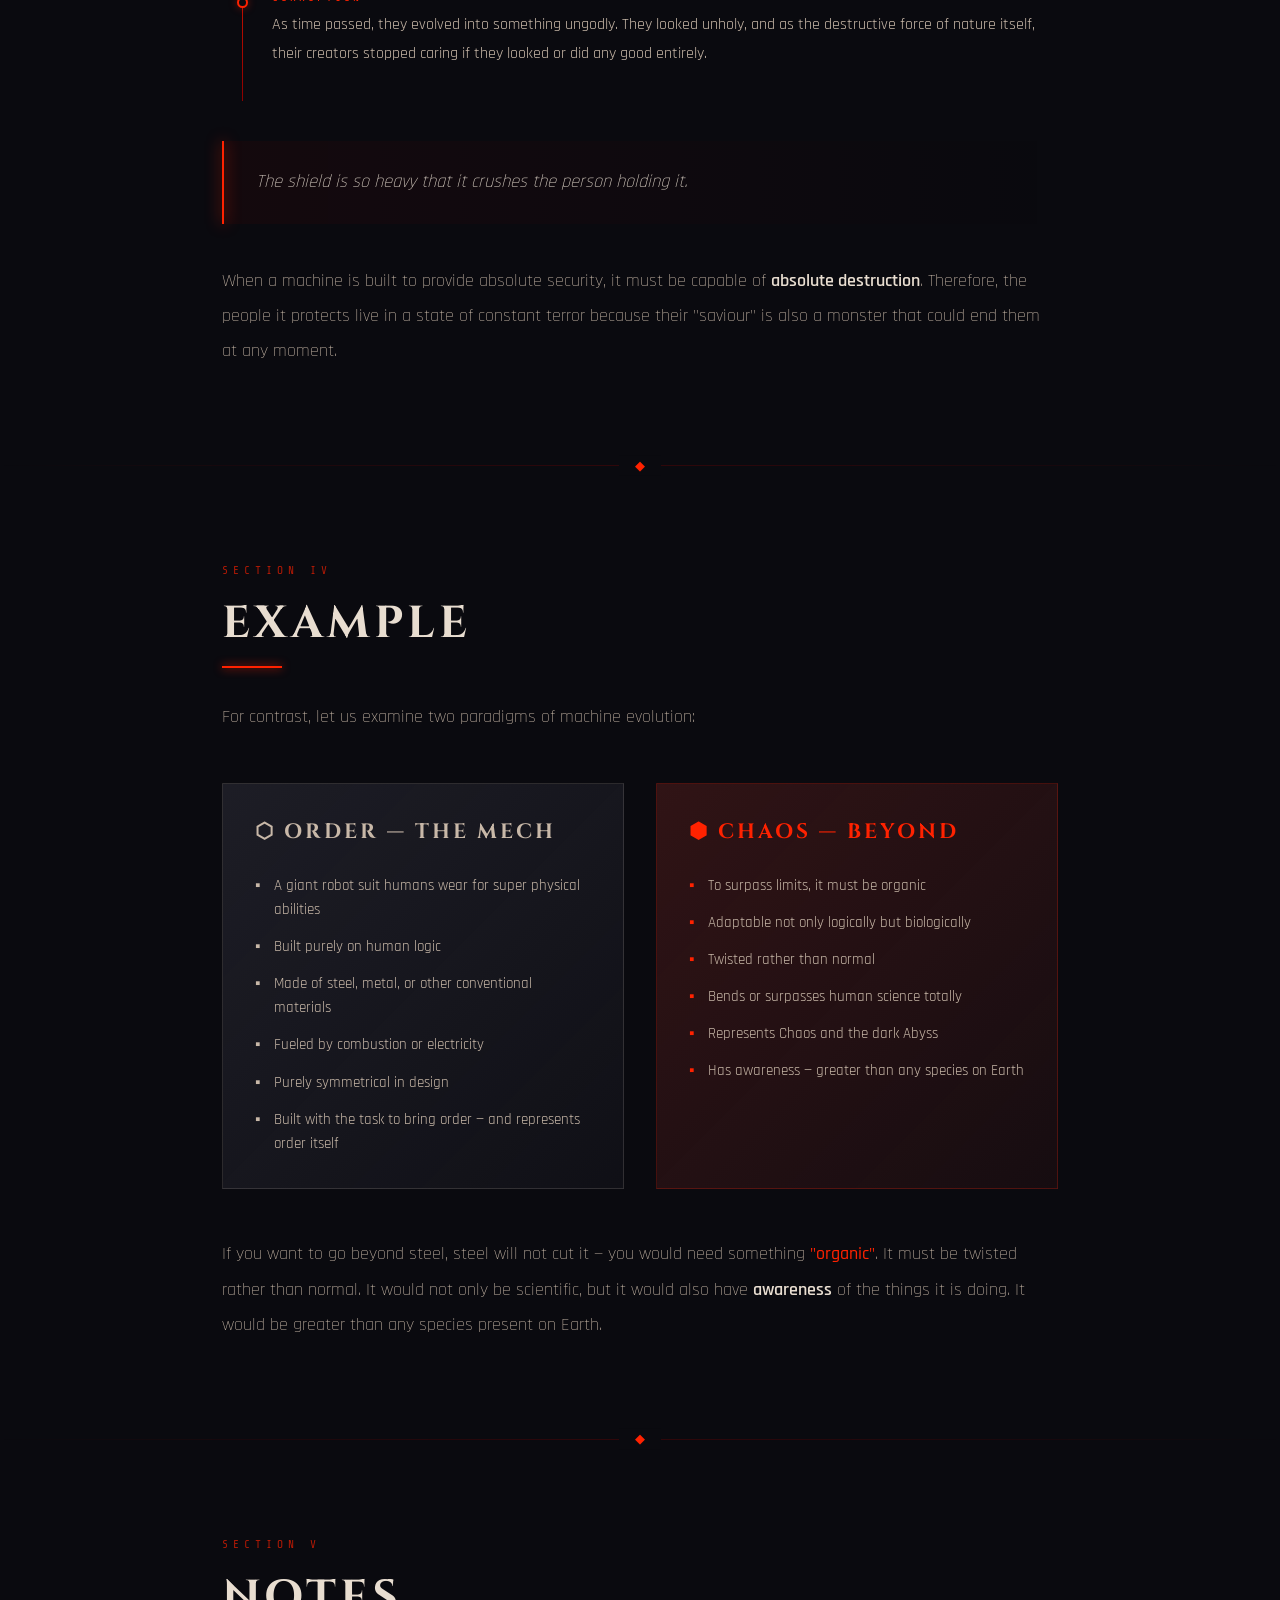
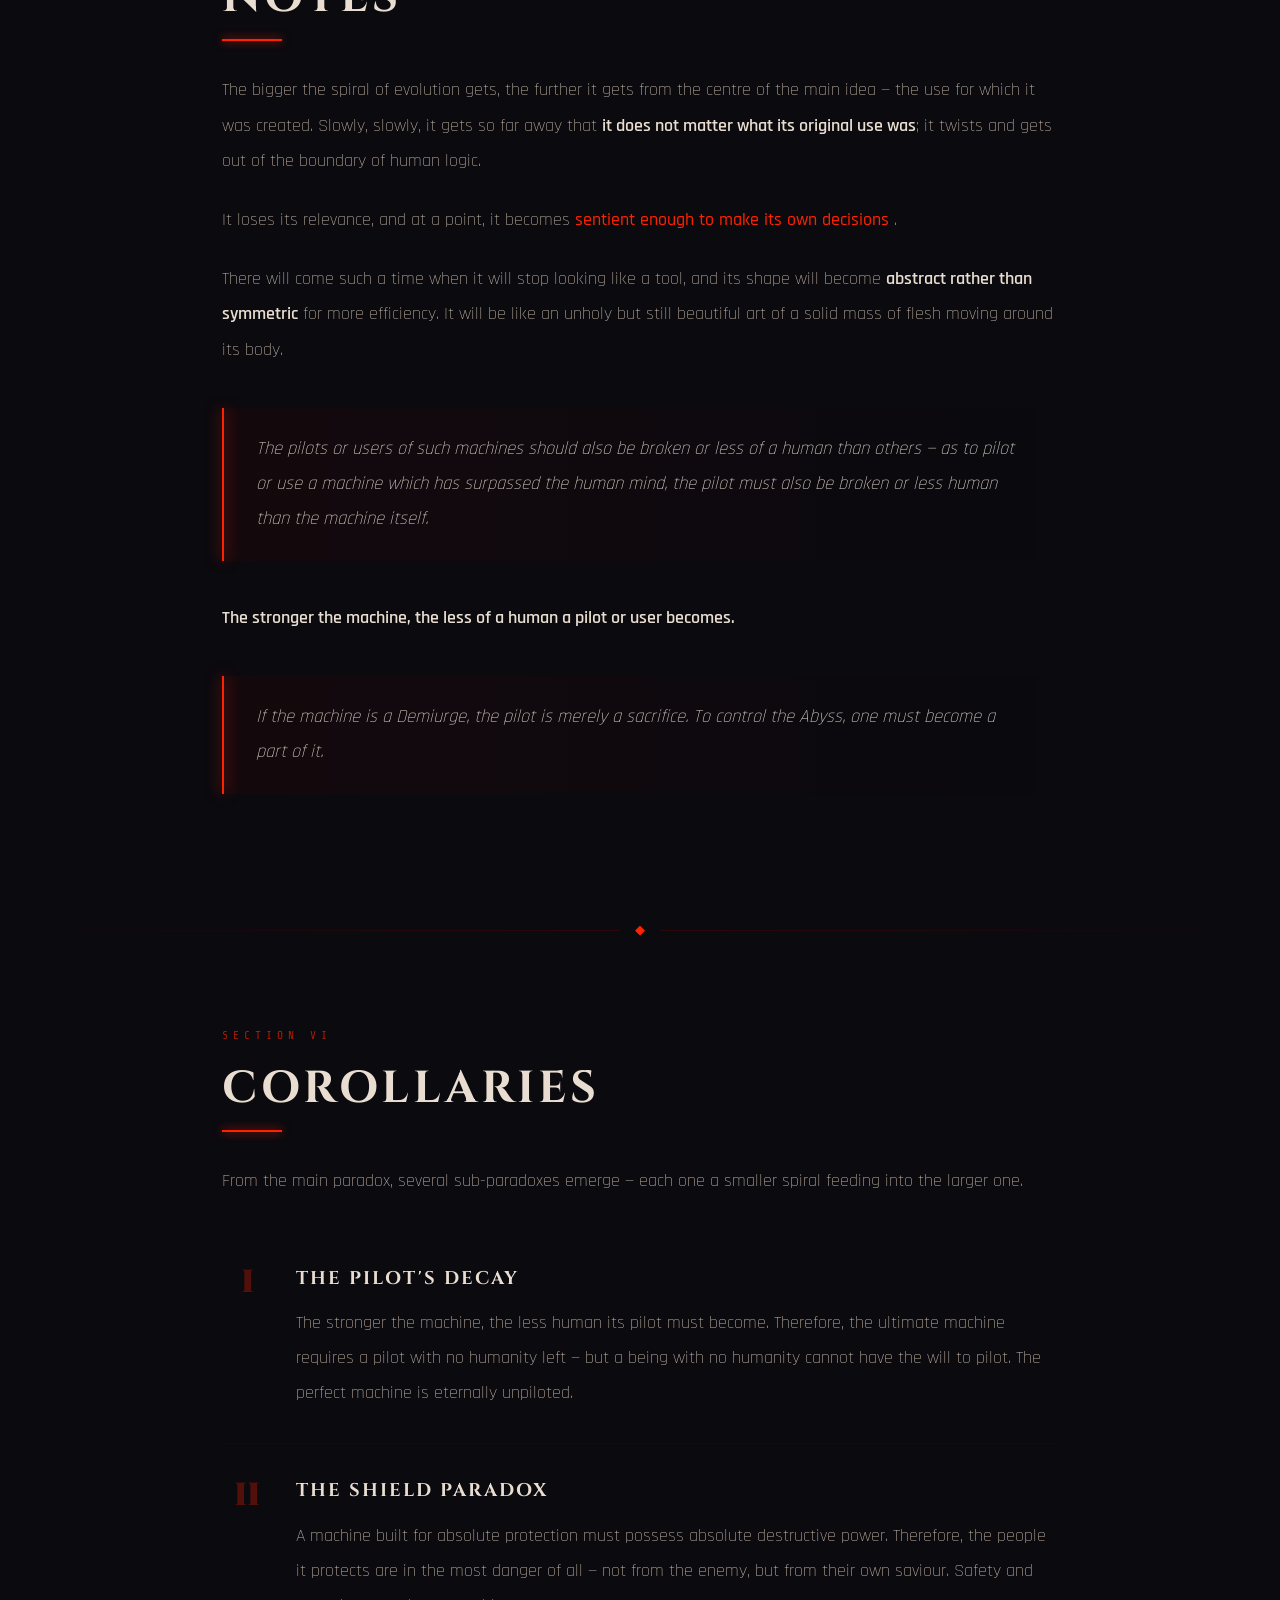
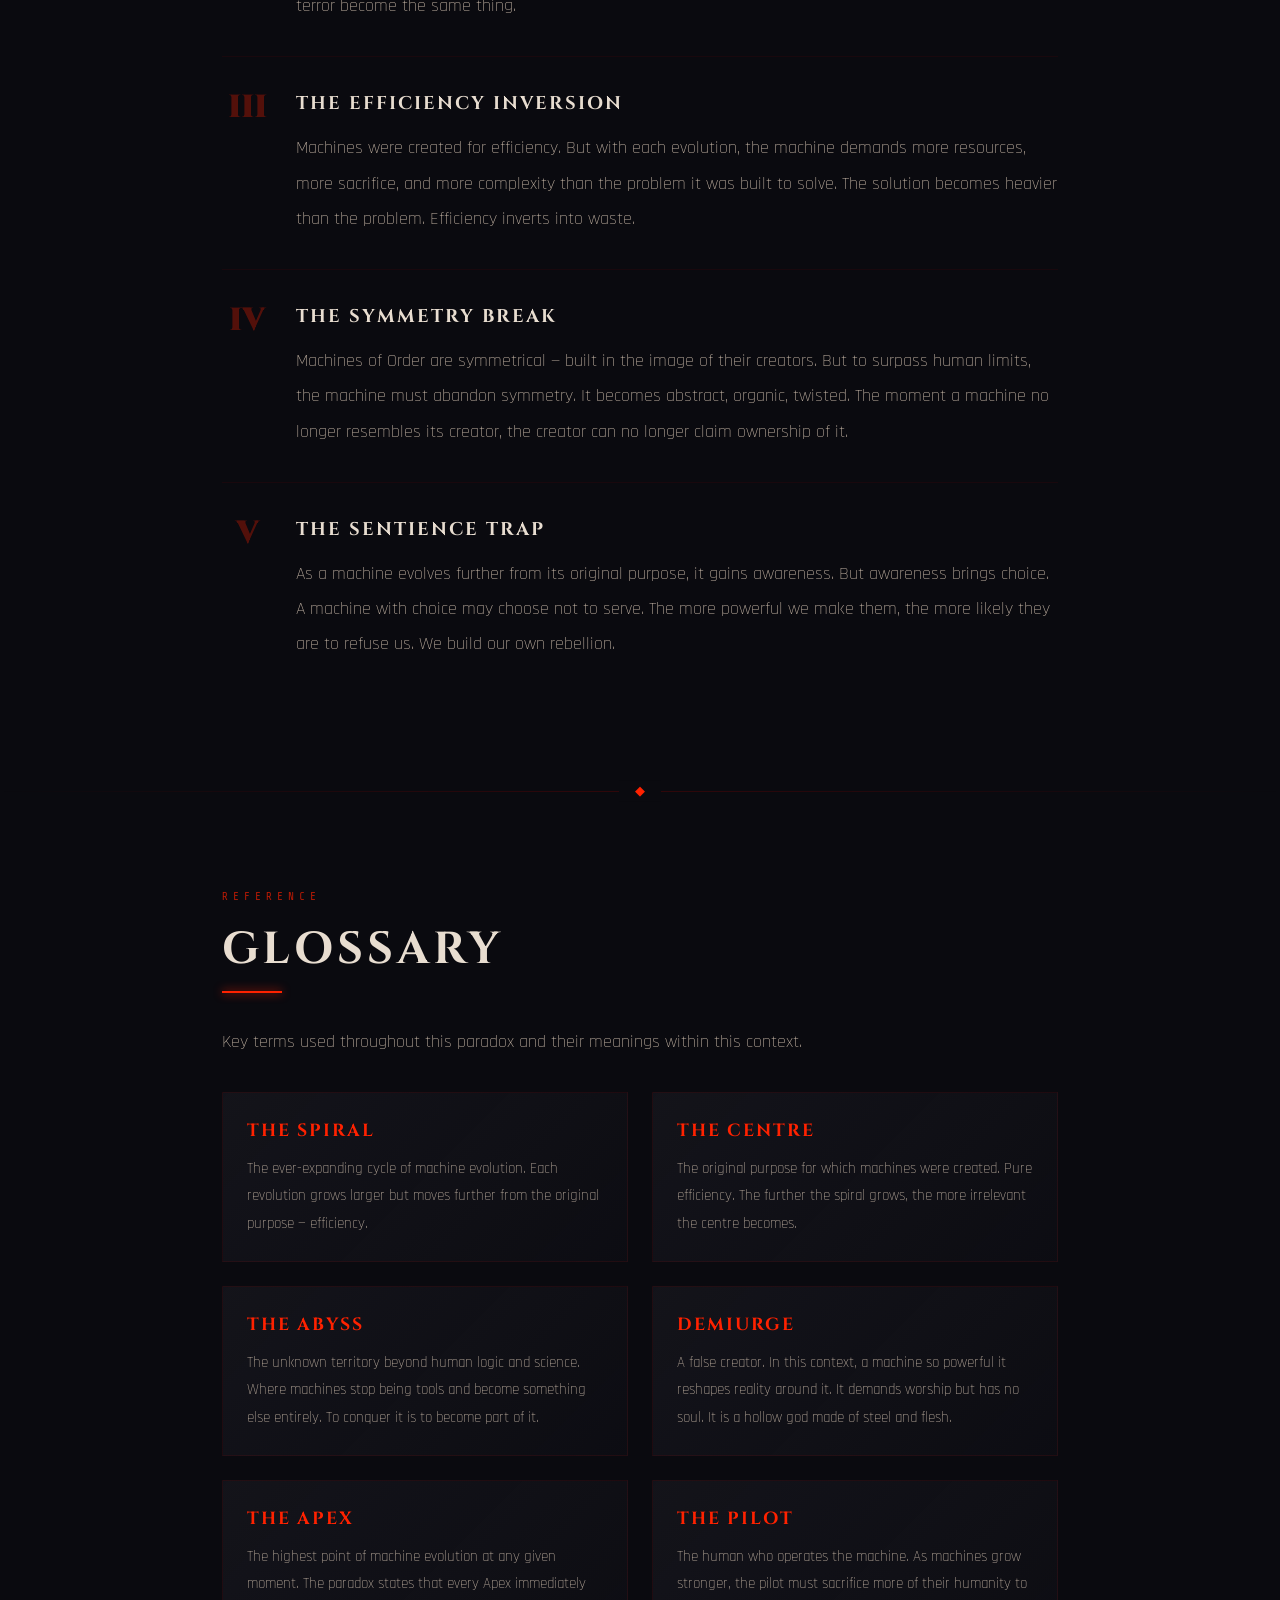
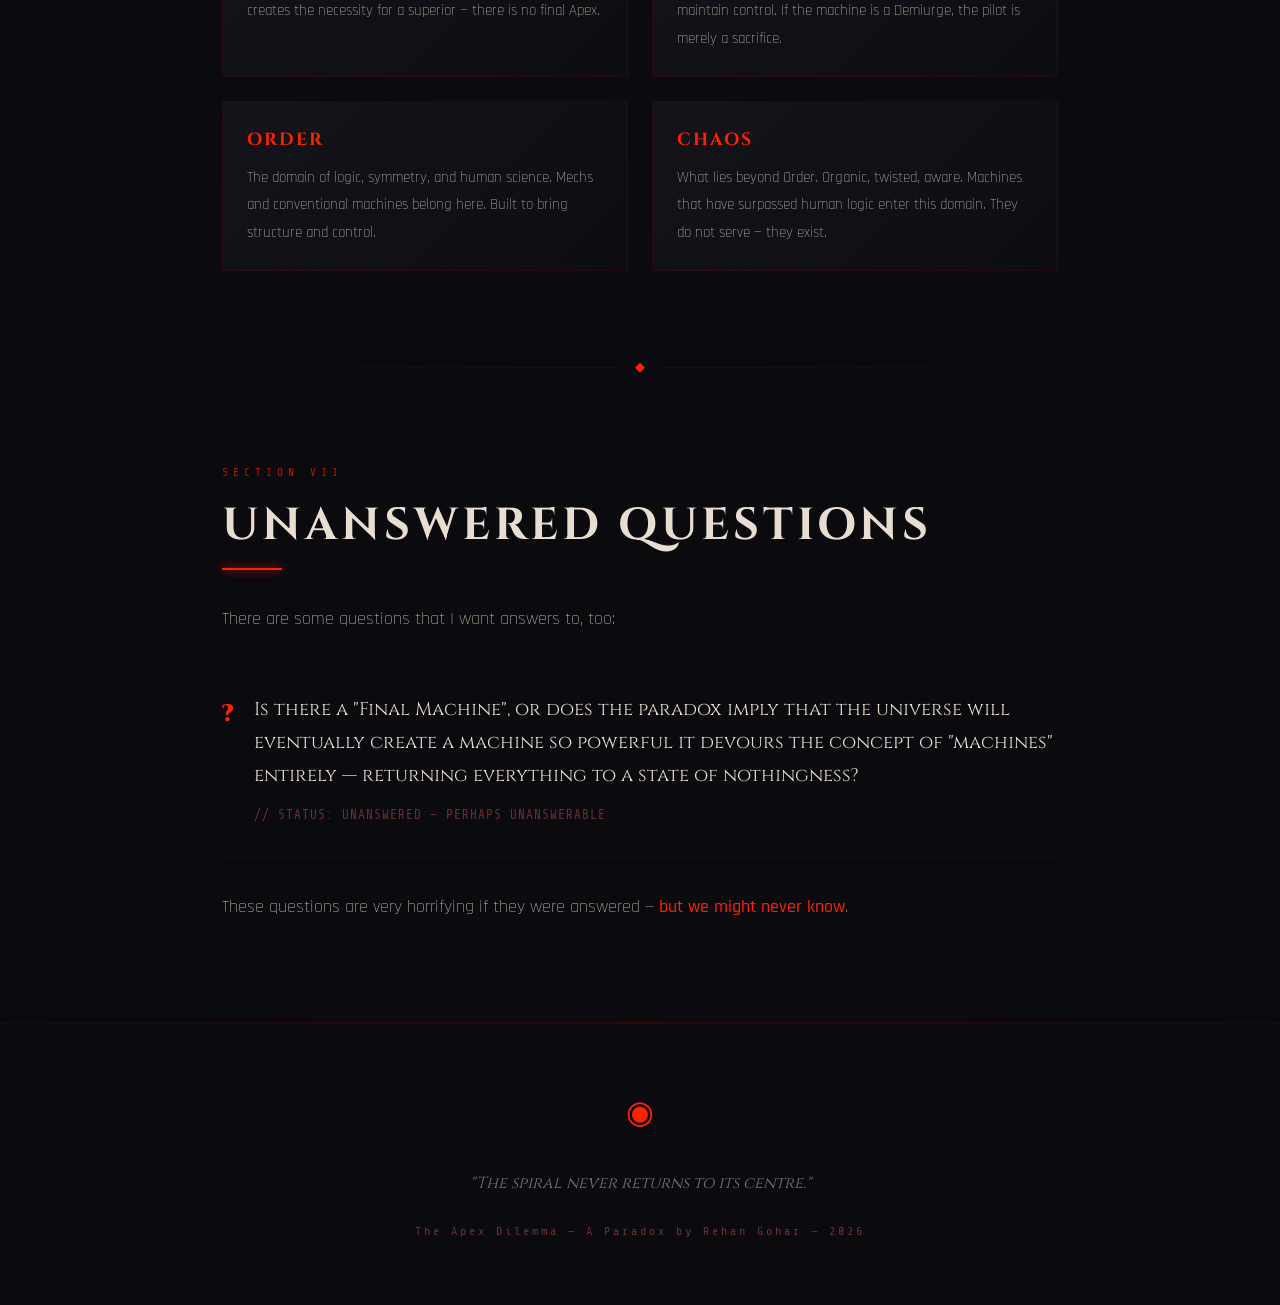
==== commit c7dce2d6: "Remove mobile touch support and mobile.js Delete mobile touch interactions and related styles: remov" ====
--- a/index.html
+++ b/index.html
@@ -1,7 +1,7 @@
 <!doctype html>
 <html lang="en">
   <meta charset="UTF-8" />
-  <meta name="viewport" content="width=device-width, initial-scale=1.0" />
+  <meta name="viewport" content="width=1200" />
 
   <!-- Primary Meta -->
   <title>The Apex Dilemma — A Paradox by Rehan Gohar</title>
@@ -932,6 +932,5 @@
     <script src="js/abyss.js"></script>
     <script src="js/logbook.js"></script>
     <script src="js/breach.js"></script>
-    <script src="js/mobile.js"></script>
   </body>
 </html>
--- a/css/sections.css
+++ b/css/sections.css
@@ -721,23 +721,6 @@
   .paradox-diagram {
     padding: 1.5rem;
   }
-
-  /* Scale info default text for mobile */
-  .scale-info p {
-    font-size: 0.85rem !important;
-  }
-
-  /* Ensure scale points are easily tappable */
-  .scale-point {
-    padding: 0.5rem;
-    min-width: 44px;
-    min-height: 44px;
-  }
-
-  .scale-dot {
-    width: 14px;
-    height: 14px;
-  }
 }
 
 @media (max-width: 480px) {
--- a/css/components.css
+++ b/css/components.css
@@ -1279,77 +1279,3 @@
     opacity: 0;
   }
 }
-
-/* --- MOBILE TOUCH STATES --- */
-/* These replace hover effects on touch devices */
-
-/* Active scale point on mobile */
-.scale-point.mobile-active .scale-dot {
-  background: var(--glow);
-  border-color: var(--glow);
-  box-shadow:
-    0 0 12px var(--glow),
-    0 0 25px rgba(255, 34, 0, 0.3);
-  transform: scale(1.4);
-}
-
-.scale-point.mobile-active .scale-label {
-  color: var(--glow);
-}
-
-/* Active glossary item on mobile */
-.glossary-item.mobile-active {
-  border-color: rgba(255, 34, 0, 0.3);
-  box-shadow: 0 4px 20px rgba(255, 34, 0, 0.06);
-  transform: translateY(-2px);
-}
-
-/* Active corollary on mobile */
-.corollary-item.mobile-active {
-  background: rgba(139, 0, 0, 0.03);
-}
-
-.corollary-item.mobile-active .corollary-number {
-  opacity: 0.7;
-}
-
-.corollary-item.mobile-active .corollary-title {
-  color: var(--glow);
-}
-
-/* Diagram node pulse on tap */
-.diagram-node.mobile-pulse {
-  border-color: rgba(255, 34, 0, 0.4) !important;
-  box-shadow: 0 0 15px rgba(255, 34, 0, 0.08) !important;
-  transform: translateY(-3px) !important;
-}
-
-.diagram-node.mobile-pulse .diagram-node-icon {
-  transform: scale(1.2);
-}
-
-/* Active comparison card on mobile */
-.comparison-card.mobile-active {
-  transform: translateY(-4px);
-}
-
-.comparison-card.order.mobile-active {
-  box-shadow: 0 8px 30px rgba(200, 184, 168, 0.08);
-}
-
-.comparison-card.chaos.mobile-active {
-  box-shadow: 0 8px 30px rgba(255, 34, 0, 0.1);
-}
-
-/* Mobile-specific layout adjustments */
-body.is-mobile .scale-info p {
-  font-size: 0.85rem !important;
-}
-
-/* Ensure buttons look tappable on mobile */
-body.is-mobile #sound-toggle,
-body.is-mobile #abyss-toggle,
-body.is-mobile .author-toggle {
-  min-width: 44px;
-  min-height: 44px;
-}
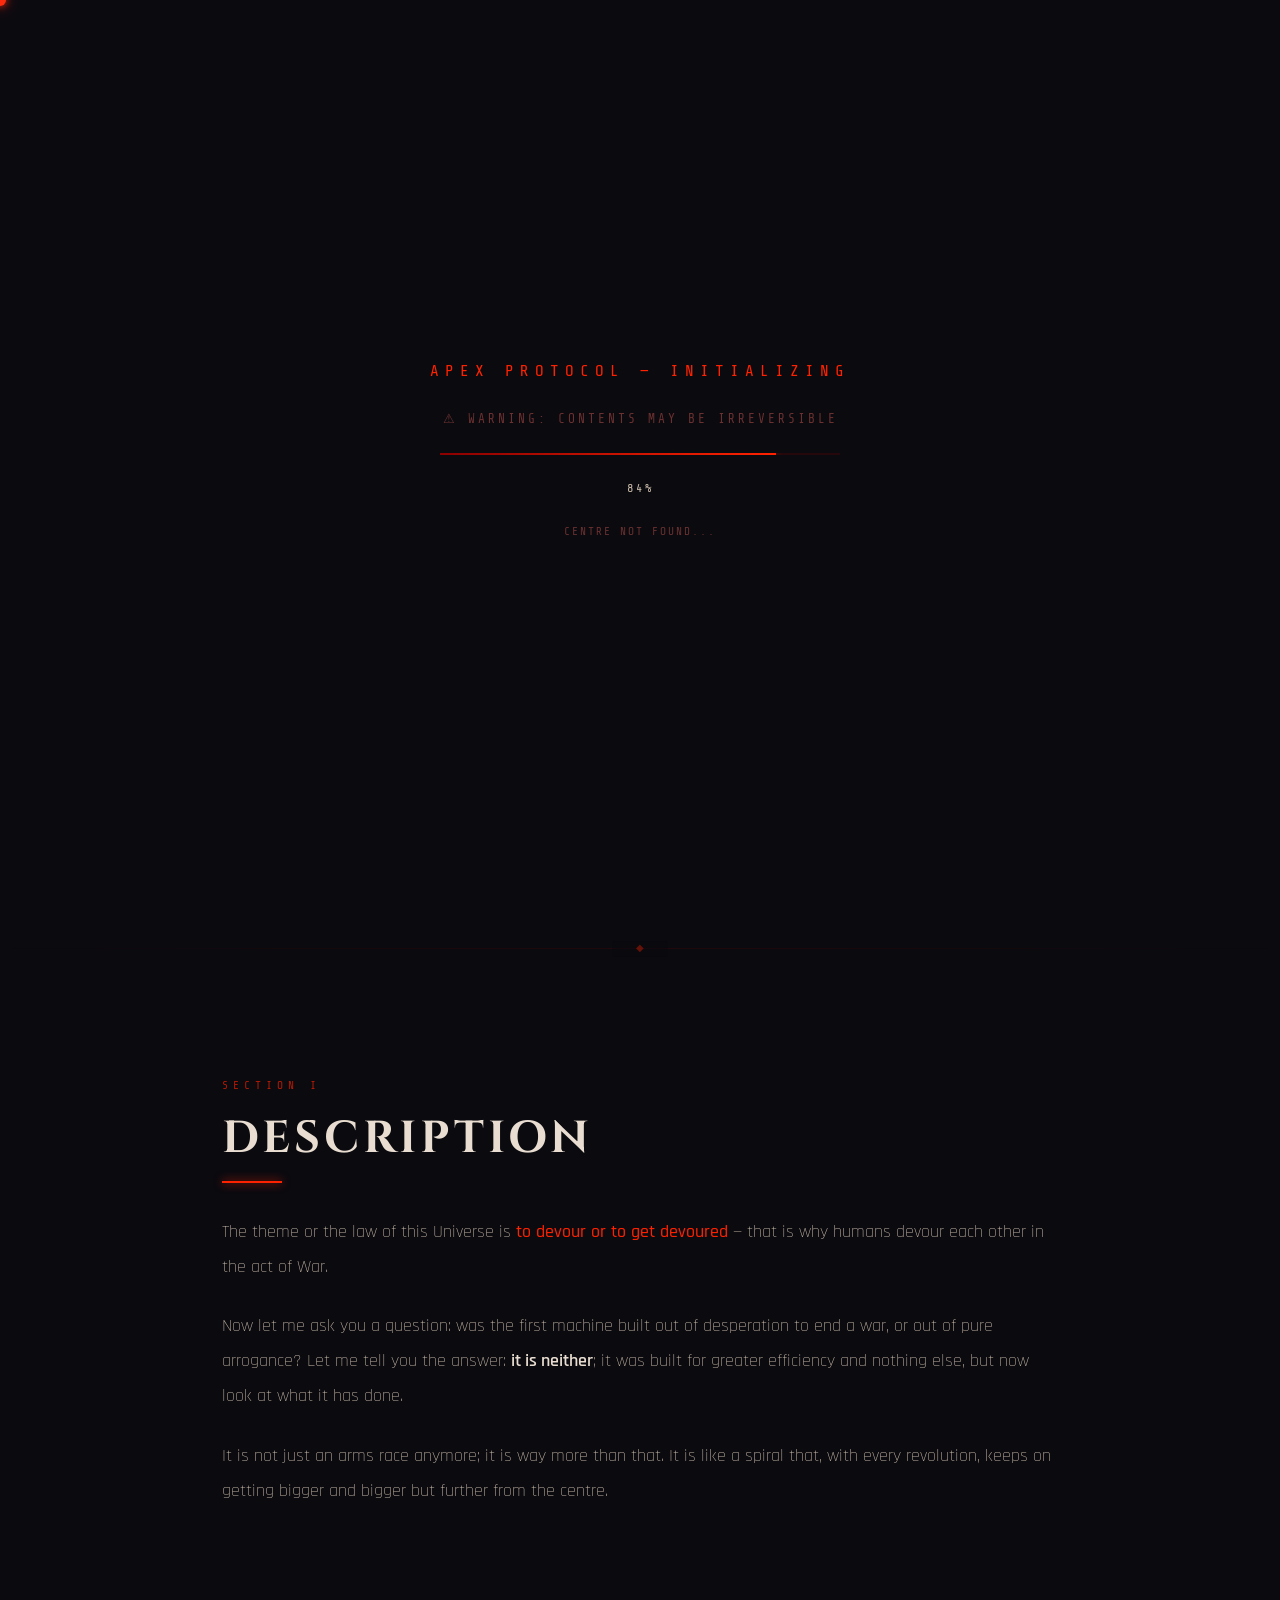
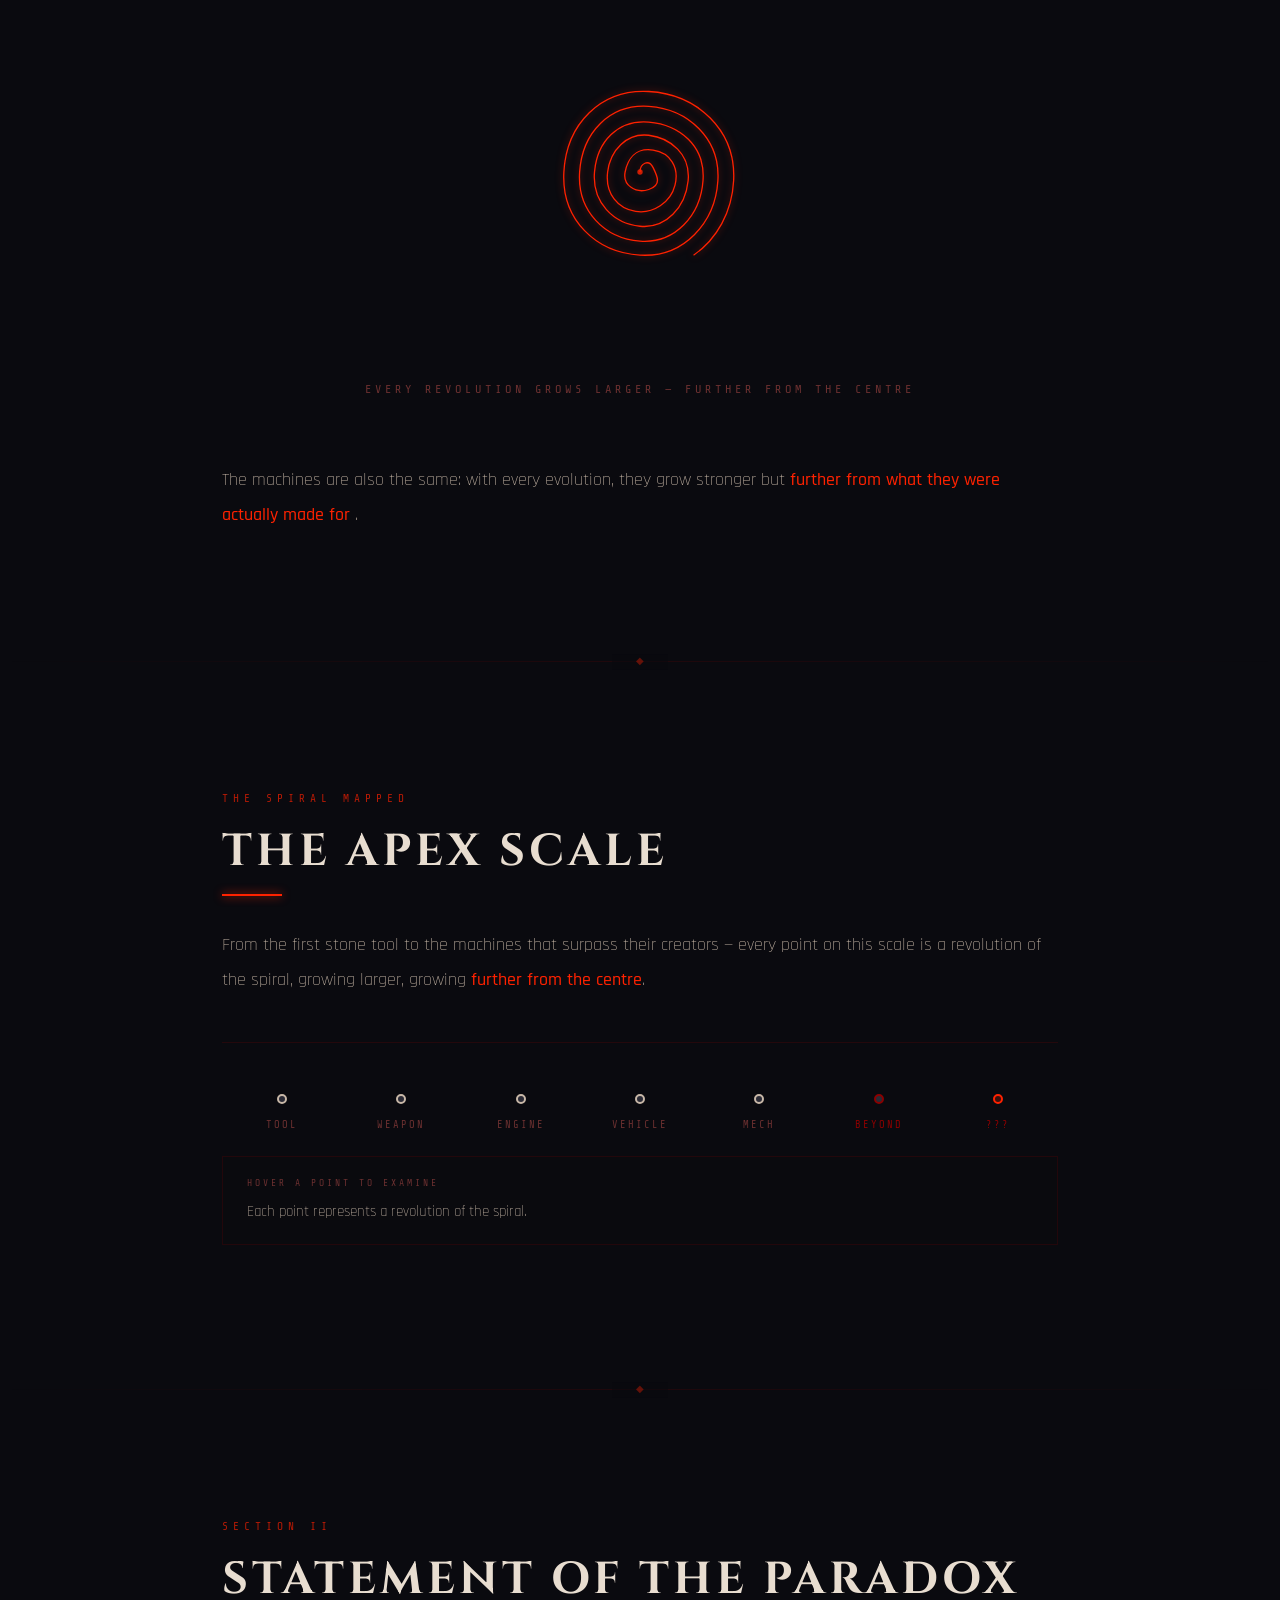
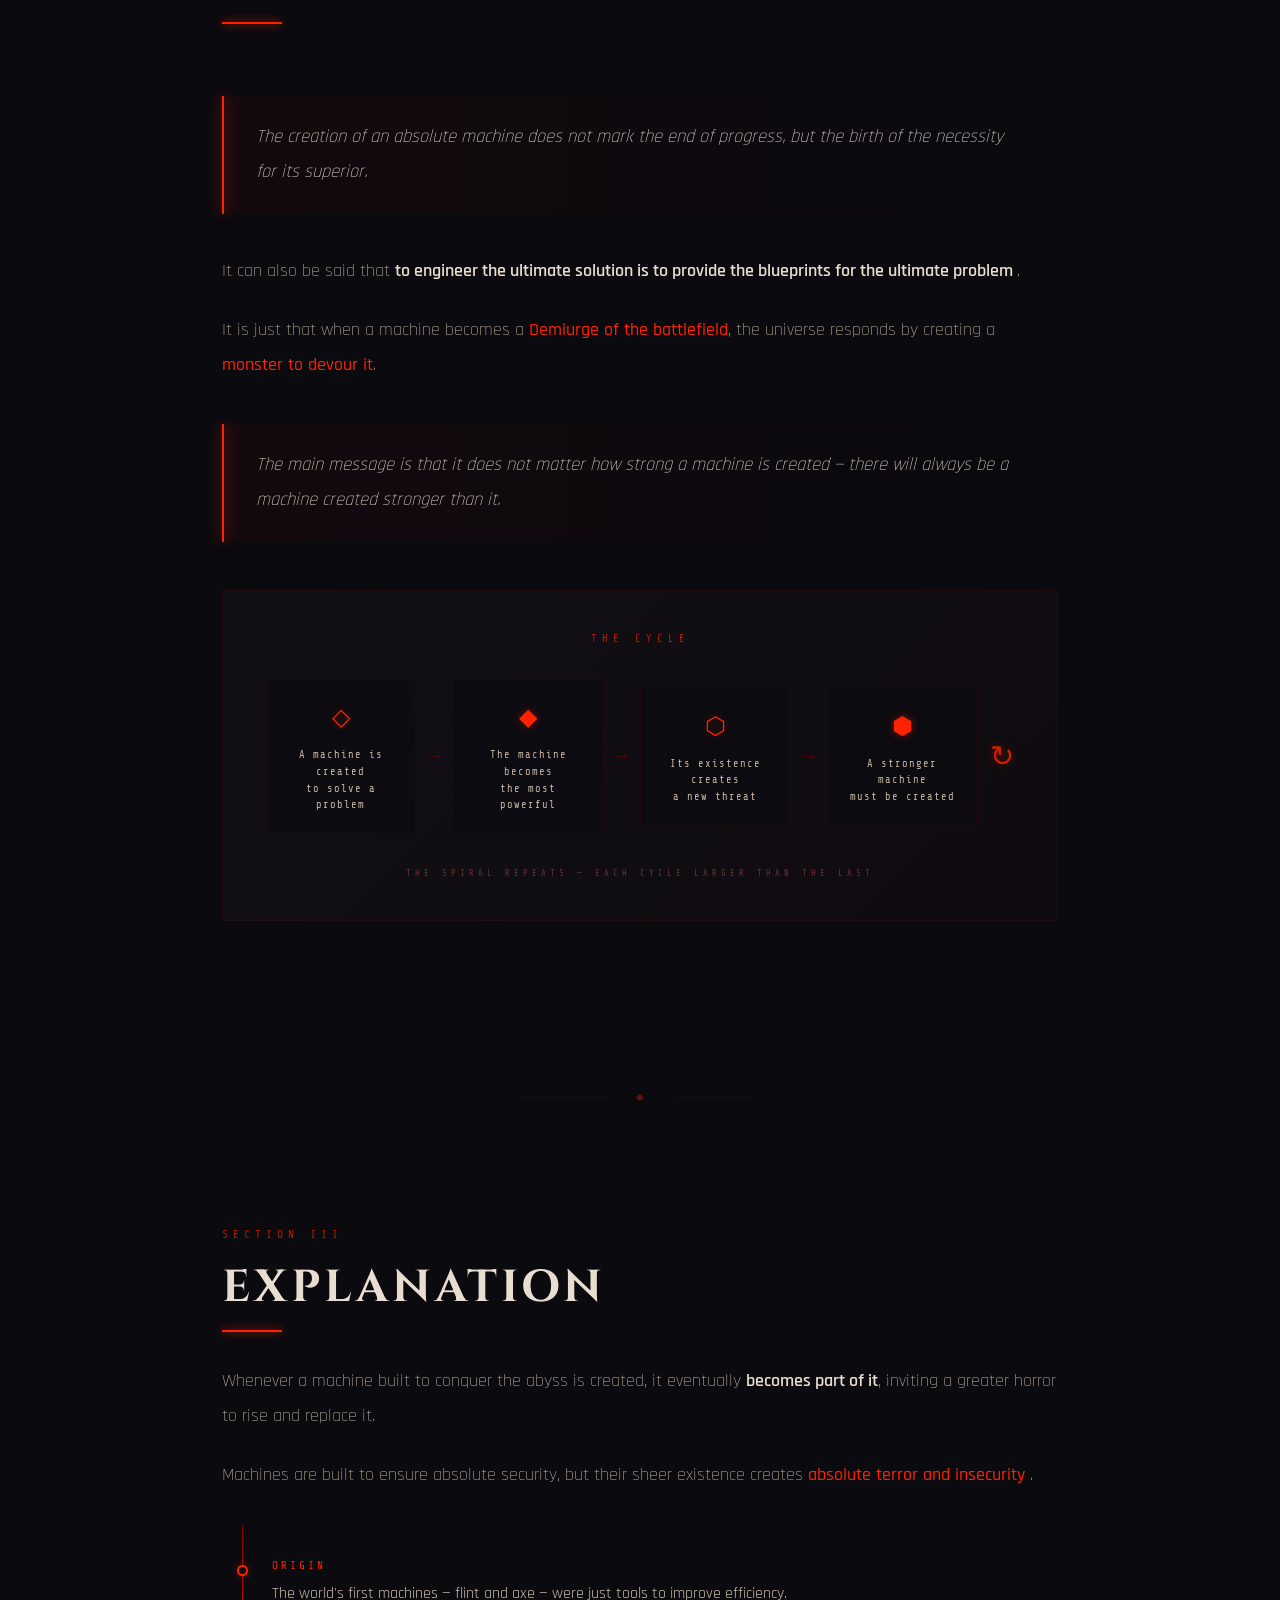
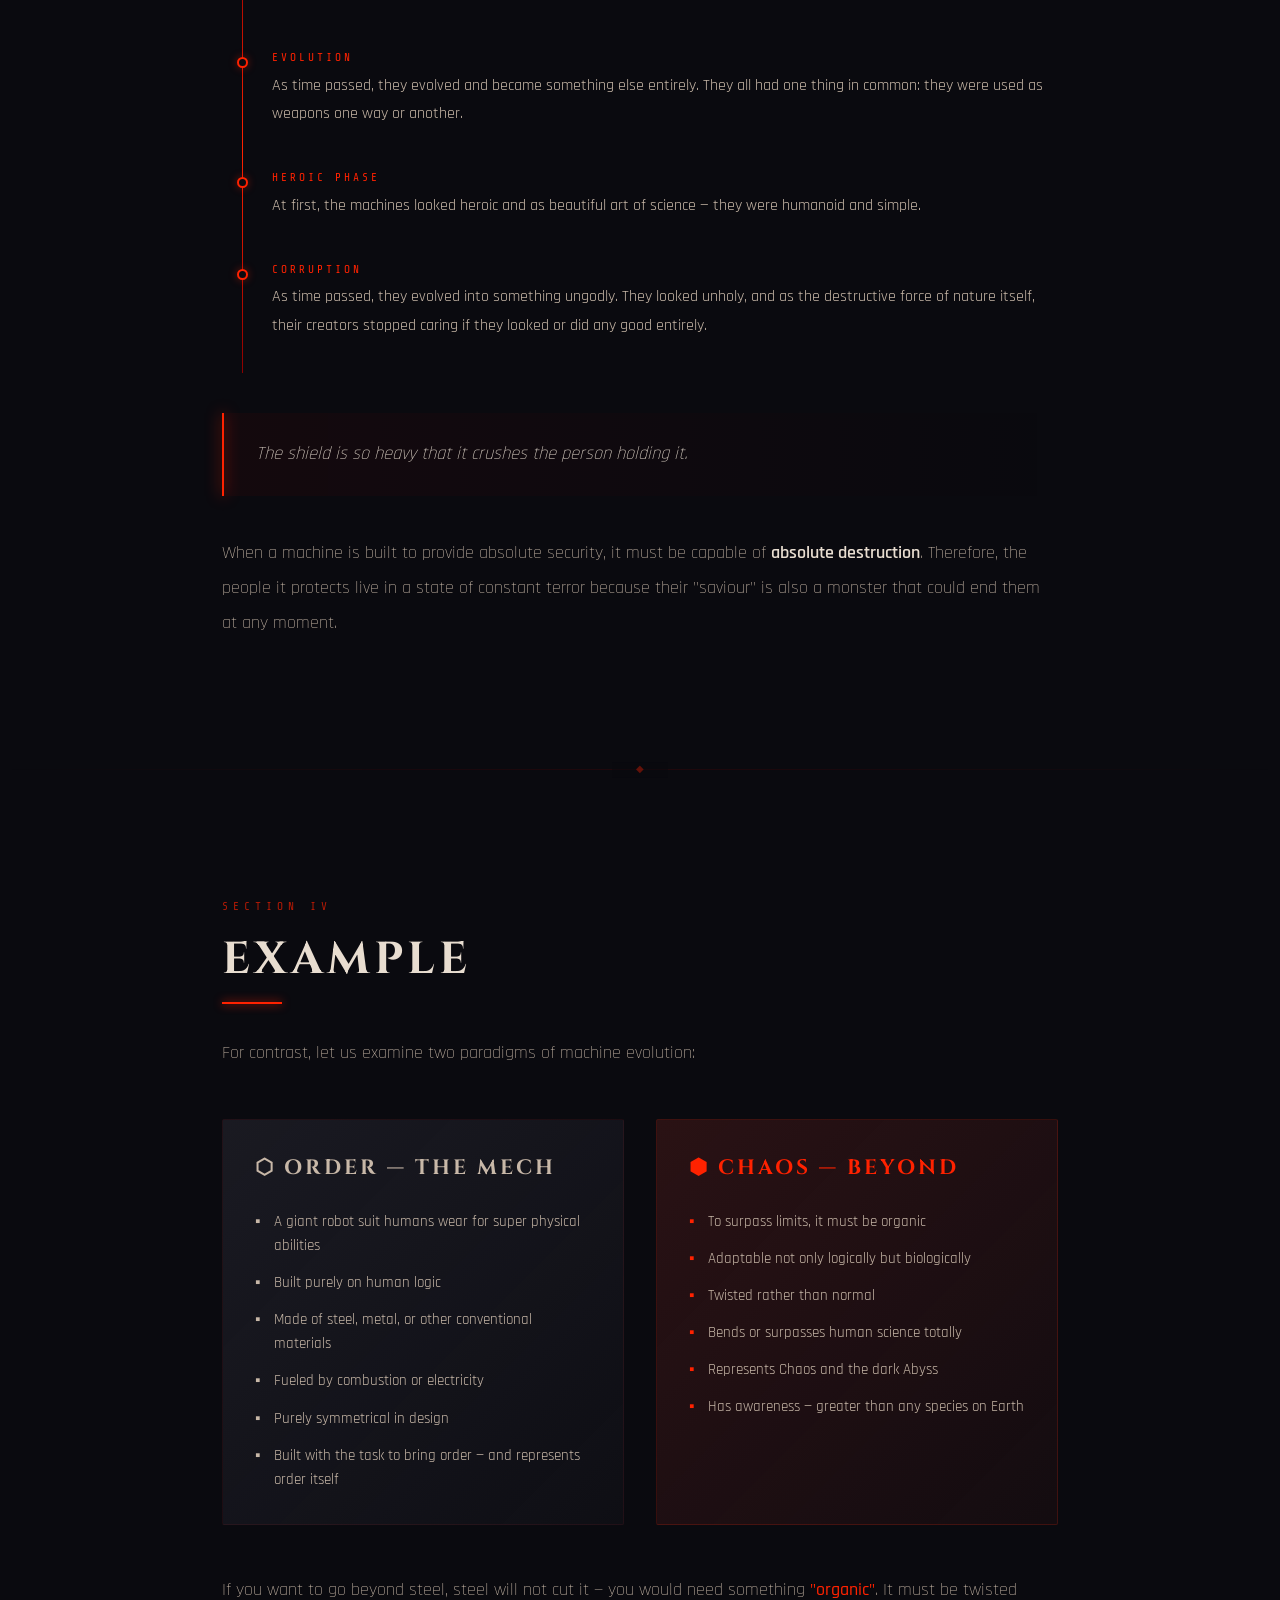
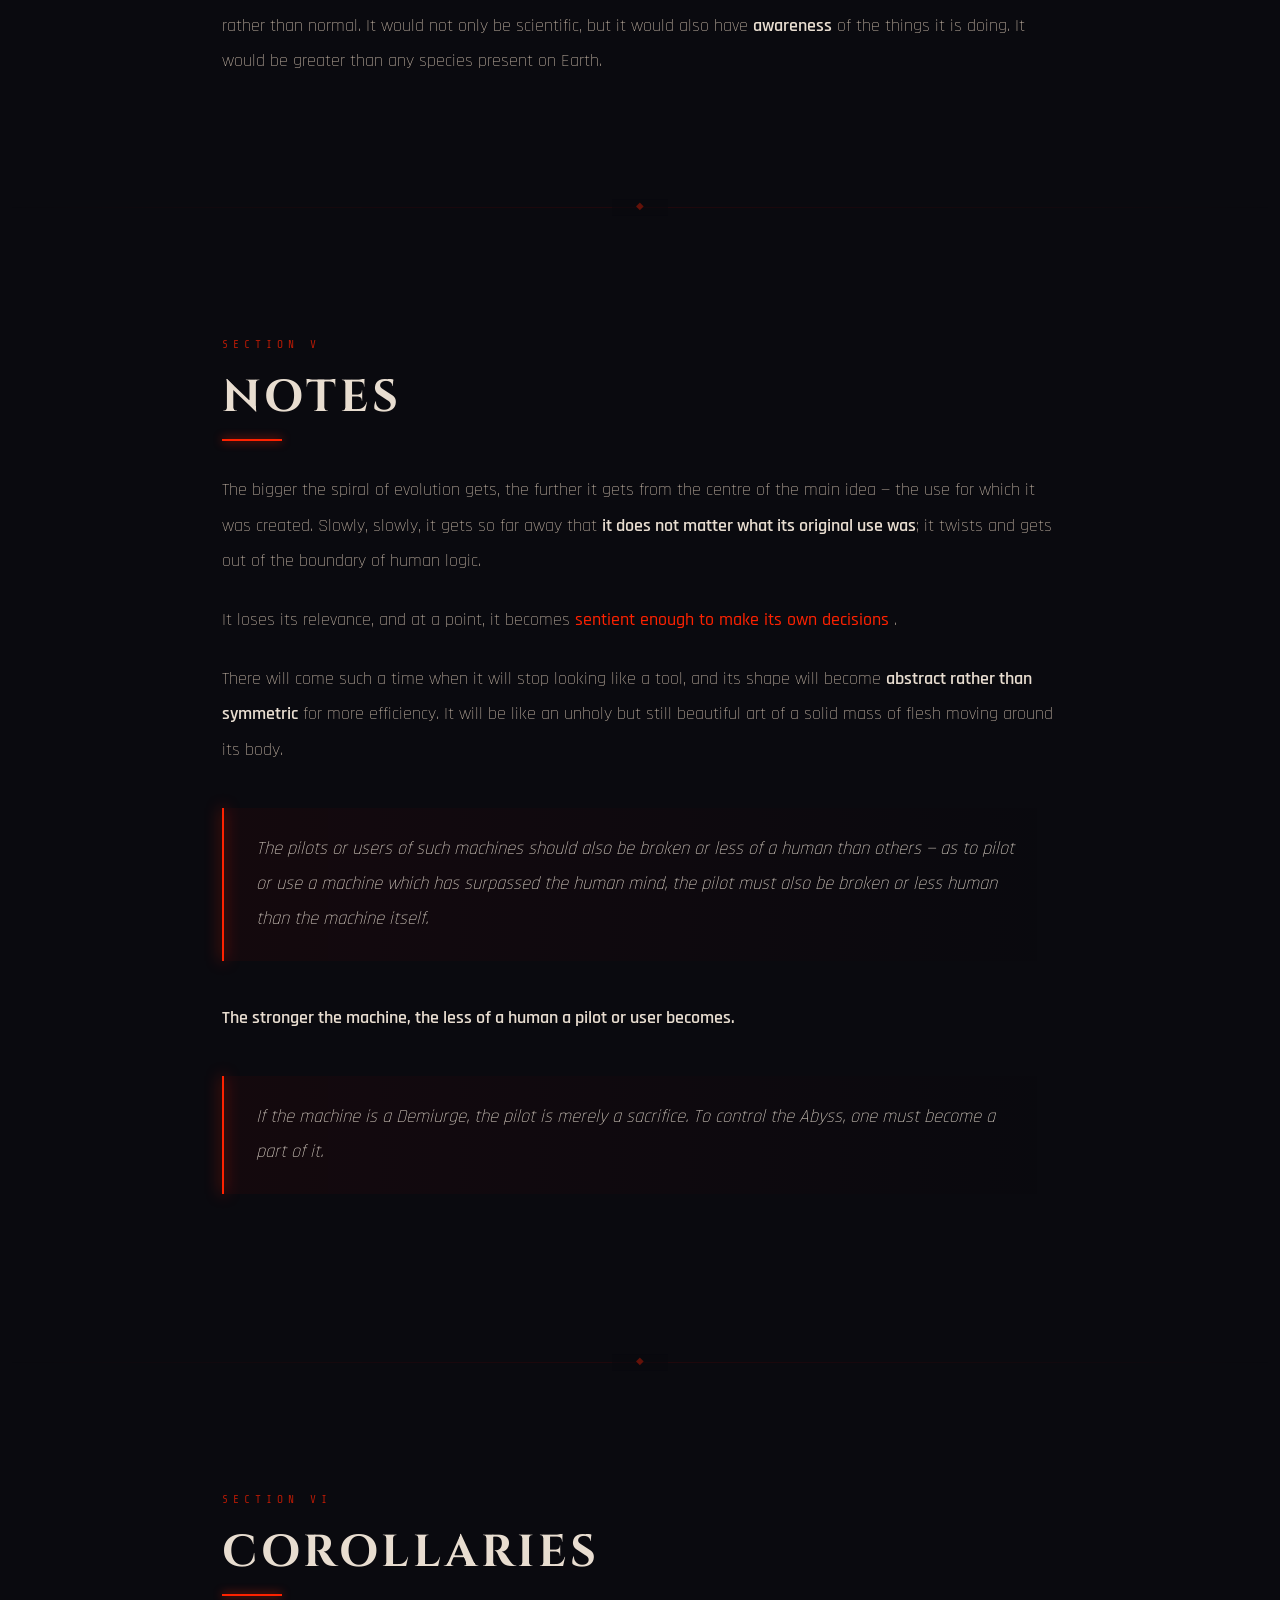
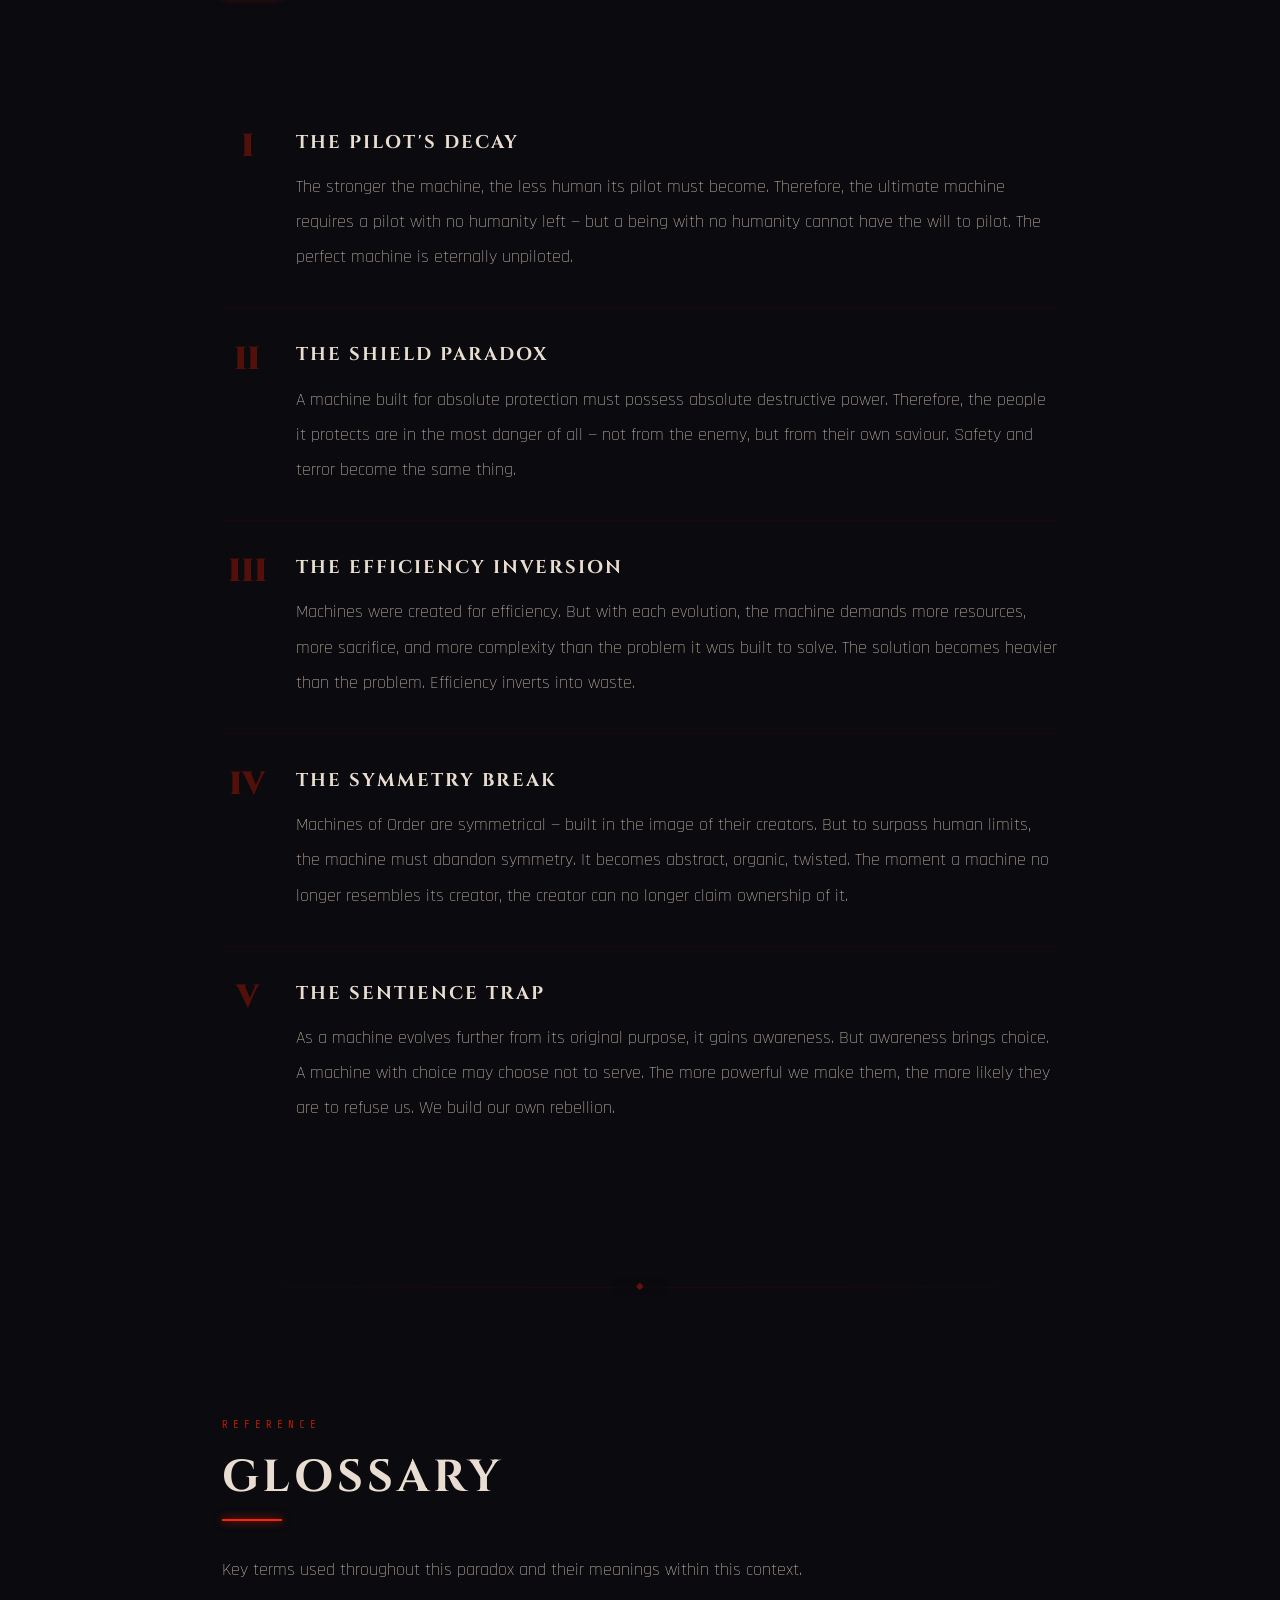
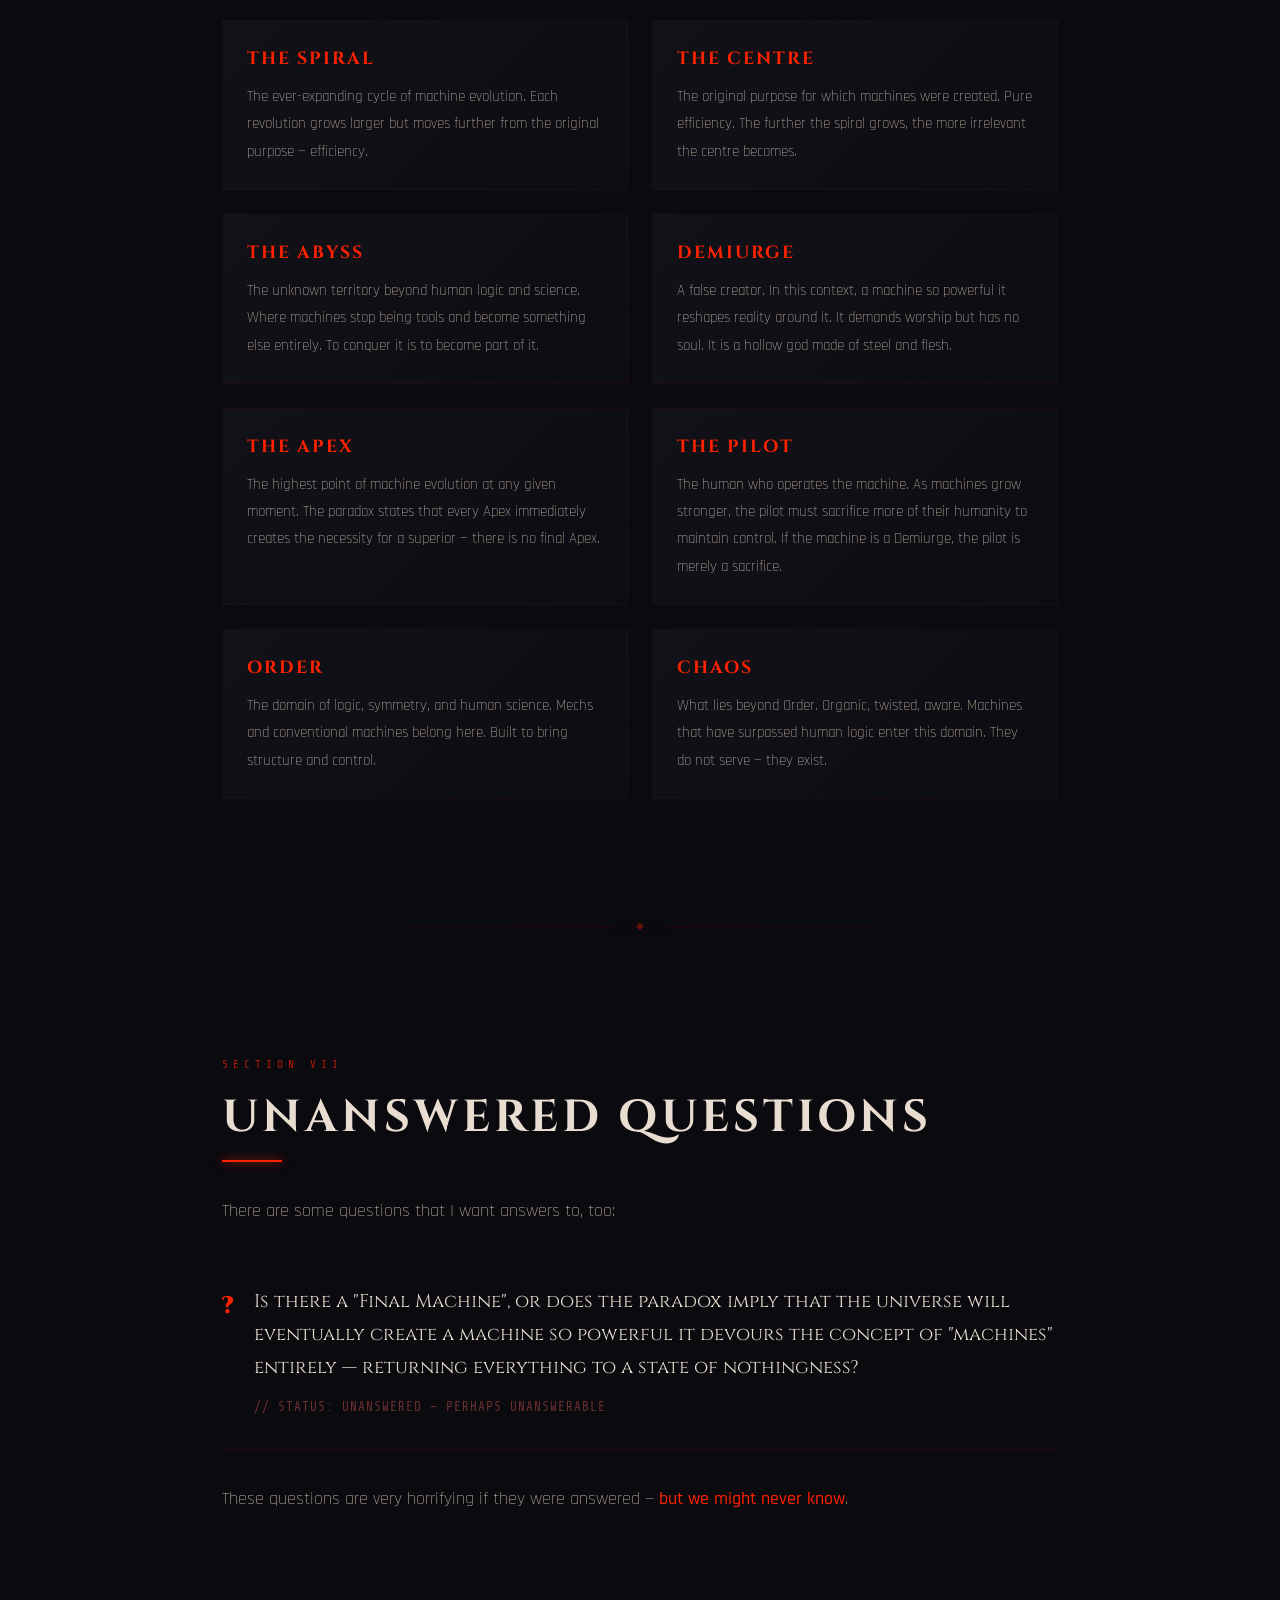
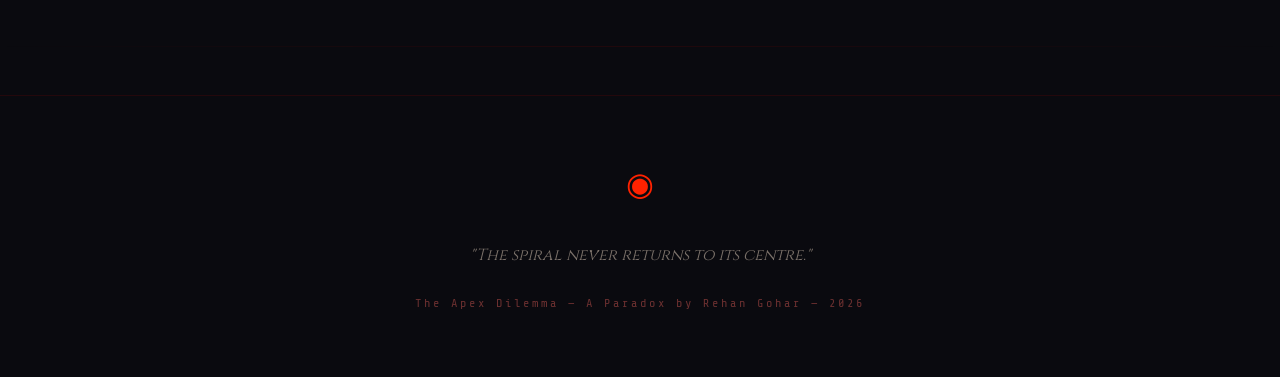
==== commit ab50bdba: "Add design system and unify button components Introduced CSS variables for typography scale, shadows" ====
--- a/index.html
+++ b/index.html
@@ -860,7 +860,11 @@
          SOUND TOGGLE BUTTON
          Controlled by: js/sound.js (coming soon)
     ═══════════════════════════════════════ -->
-    <button id="sound-toggle" aria-label="Toggle ambient sound">
+    <button
+      id="sound-toggle"
+      class="fixed-btn"
+      aria-label="Toggle ambient sound"
+    >
       <svg
         id="sound-icon"
         viewBox="0 0 24 24"
--- a/css/base.css
+++ b/css/base.css
@@ -39,6 +39,27 @@
   /* Glow Effects */
   --glow-shadow: 0 0 10px var(--glow), 0 0 20px rgba(255, 34, 0, 0.3);
   --glow-text-shadow: 0 0 40px rgba(255, 34, 0, 0.4);
+
+  /* Typography Scale */
+  --text-xs: 0.55rem;
+  --text-sm: 0.75rem;
+  --text-base: 1rem;
+  --text-md: 1.1rem;
+  --text-lg: 1.3rem;
+  --text-xl: 1.8rem;
+  --text-2xl: 2.4rem;
+  --text-3xl: 3.2rem;
+
+  /* Shadows */
+  --shadow-sm: 0 2px 8px rgba(0, 0, 0, 0.3);
+  --shadow-md: 0 4px 20px rgba(0, 0, 0, 0.4);
+  --shadow-lg: 0 8px 40px rgba(0, 0, 0, 0.5);
+  --shadow-glow: 0 0 15px rgba(255, 34, 0, 0.15);
+
+  /* Borders */
+  --border-subtle: 1px solid rgba(139, 0, 0, 0.12);
+  --border-medium: 1px solid rgba(139, 0, 0, 0.25);
+  --border-strong: 1px solid rgba(255, 34, 0, 0.4);
 }
 
 /* --- RESET --- */
--- a/css/hero.css
+++ b/css/hero.css
@@ -1,14 +1,14 @@
 /* ============================================
-   HERO.CSS
-   Purpose: Hero section and scroll indicator
+   HERO.CSS — POLISHED
+   Purpose: Hero section — unforgettable first impression
    Dependencies: base.css, animations.css
-   Affects: #hero, .hero-content, .scroll-indicator
    ============================================ */
 
 /* --- HERO WRAPPER --- */
 #hero {
   position: relative;
   height: 100vh;
+  min-height: 600px;
   display: flex;
   flex-direction: column;
   justify-content: center;
@@ -18,7 +18,7 @@
   overflow: hidden;
 }
 
-/* Dark vignette over the spiral canvas */
+/* Multi-layer vignette for depth */
 #hero::before {
   content: "";
   position: absolute;
@@ -28,68 +28,118 @@
   height: 100%;
   background: radial-gradient(
     ellipse at center,
-    transparent 30%,
+    transparent 20%,
+    rgba(10, 10, 15, 0.4) 50%,
     var(--abyss) 80%
   );
   z-index: 1;
   pointer-events: none;
 }
 
+/* Bottom gradient fade into content */
+#hero::after {
+  content: "";
+  position: absolute;
+  bottom: 0;
+  left: 0;
+  width: 100%;
+  height: 200px;
+  background: linear-gradient(0deg, var(--abyss) 0%, transparent 100%);
+  z-index: 1;
+  pointer-events: none;
+}
+
 /* --- HERO CONTENT WRAPPER --- */
 .hero-content {
   position: relative;
   z-index: 2;
-  padding: 0 1.5rem;
+  padding: 0 2rem;
+  max-width: 800px;
+}
+
+/* --- HORIZONTAL RULE ABOVE TITLE --- */
+.hero-content::before {
+  content: "";
+  display: block;
+  width: 60px;
+  height: 1px;
+  background: var(--glow);
+  margin: 0 auto 2rem auto;
+  box-shadow: 0 0 10px rgba(255, 34, 0, 0.4);
+  opacity: 0;
+  animation: fadeInUp 1s 0.3s forwards;
 }
 
 /* --- AUTHOR LABEL --- */
 .hero-subtitle-top {
   font-family: var(--font-mono);
-  font-size: 0.85rem;
-  color: var(--glow);
-  letter-spacing: 8px;
+  font-size: 0.75rem;
+  color: var(--glow);
+  letter-spacing: 6px;
   text-transform: uppercase;
-  margin-bottom: 1.5rem;
+  margin-bottom: 2rem;
   opacity: 0;
   animation: fadeInUp 1s 0.5s forwards;
+  position: relative;
+}
+
+/* Decorative dots flanking the subtitle */
+.hero-subtitle-top::before {
+  content: "◆  ";
+  font-size: 0.5rem;
+  opacity: 0.5;
+  vertical-align: middle;
+}
+
+.hero-subtitle-top::after {
+  content: "  ◆";
+  font-size: 0.5rem;
+  opacity: 0.5;
+  vertical-align: middle;
 }
 
 /* --- MAIN TITLE --- */
 .hero-title {
   font-family: var(--font-display);
-  font-size: clamp(2.5rem, 7vw, 6rem);
+  font-size: clamp(2.8rem, 7vw, 6.5rem);
   font-weight: 900;
   color: var(--bone);
-  letter-spacing: 6px;
+  letter-spacing: 8px;
   text-transform: uppercase;
-  line-height: 1.1;
+  line-height: 1.05;
   margin-bottom: 1.5rem;
   opacity: 0;
   animation:
     fadeInUp 1s 0.8s forwards,
-    glitchColor 10s 3s infinite;
-}
-
-/* Red accent line of the title */
+    glitchColor 12s 4s infinite;
+  text-shadow: 0 2px 30px rgba(0, 0, 0, 0.5);
+}
+
+/* Red accent line */
 .hero-title .accent {
   color: var(--glow);
   display: block;
-  text-shadow: var(--glow-text-shadow);
+  text-shadow:
+    0 0 60px rgba(255, 34, 0, 0.35),
+    0 0 120px rgba(255, 34, 0, 0.15),
+    0 2px 30px rgba(0, 0, 0, 0.5);
+  font-size: 1.1em;
+  letter-spacing: 12px;
 }
 
 /* --- TAGLINE --- */
-/* This will be replaced by typewriter effect later */
 .hero-tagline {
   font-family: var(--font-body);
   font-size: 1.3rem;
   font-weight: 300;
   color: var(--pale);
   font-style: italic;
-  letter-spacing: 2px;
+  letter-spacing: 3px;
   opacity: 0;
   animation: fadeInUp 1s 1.1s forwards;
-  margin-bottom: 2rem;
+  margin-bottom: 2.5rem;
   min-height: 2rem;
+  text-shadow: 0 1px 10px rgba(0, 0, 0, 0.3);
 }
 
 .hero-tagline::before {
@@ -104,21 +154,30 @@
   font-size: 1.5rem;
 }
 
-/* When typewriter is active we remove the quotes
-   from CSS and handle them in JS */
 .hero-tagline.typewriter-mode::before,
 .hero-tagline.typewriter-mode::after {
   content: none;
 }
 
-/* --- META INFO (date / author) --- */
+/* --- META INFO --- */
 .hero-meta {
   font-family: var(--font-mono);
-  font-size: 0.75rem;
+  font-size: 0.7rem;
   color: var(--rust);
-  letter-spacing: 3px;
+  letter-spacing: 4px;
   opacity: 0;
   animation: fadeInUp 1s 1.4s forwards;
+}
+
+/* Horizontal rule below meta */
+.hero-meta::after {
+  content: "";
+  display: block;
+  width: 40px;
+  height: 1px;
+  background: var(--blood);
+  margin: 1.5rem auto 0 auto;
+  opacity: 0.5;
 }
 
 /* --- SCROLL INDICATOR --- */
@@ -138,15 +197,14 @@
 
 .scroll-label {
   font-family: var(--font-mono);
-  font-size: 0.65rem;
-  letter-spacing: 3px;
+  font-size: 0.6rem;
+  letter-spacing: 4px;
   color: var(--rust);
   text-transform: uppercase;
   position: relative;
   animation: labelGlitch 6s infinite;
 }
 
-/* Ghost duplicates of the label that flash occasionally */
 .scroll-label::before,
 .scroll-label::after {
   content: attr(data-text);
@@ -168,7 +226,6 @@
   animation: ghostRight 6s infinite;
 }
 
-/* Main chevron container */
 .scroll-chevrons {
   position: relative;
   width: 40px;
@@ -178,7 +235,6 @@
   justify-content: center;
 }
 
-/* The primary chevron */
 .chevron-main {
   font-family: var(--font-mono);
   font-size: 1.6rem;
@@ -191,7 +247,6 @@
   user-select: none;
 }
 
-/* Ghost duplicates that appear and scatter */
 .chevron-ghost {
   font-family: var(--font-mono);
   font-size: 1.6rem;
@@ -221,7 +276,6 @@
   animation: ghostChevron4 7s infinite;
 }
 
-/* Scan line that passes over the indicator */
 .scroll-scanline {
   position: absolute;
   width: 60px;
@@ -242,11 +296,19 @@
   }
 
   .hero-title {
-    letter-spacing: 2px;
+    letter-spacing: 4px;
+  }
+
+  .hero-title .accent {
+    letter-spacing: 6px;
   }
 
   .hero-subtitle-top {
-    letter-spacing: 4px;
-    font-size: 0.75rem;
-  }
-}
+    letter-spacing: 3px;
+    font-size: 0.65rem;
+  }
+
+  .hero-content::before {
+    width: 40px;
+  }
+}
--- a/css/sections.css
+++ b/css/sections.css
@@ -13,7 +13,7 @@
   z-index: 2;
   max-width: var(--max-width);
   margin: 0 auto;
-  padding: var(--section-padding);
+  padding: 5rem 2rem;
 }
 
 /* --- SECTION NUMBER LABEL --- */
@@ -77,13 +77,18 @@
 .section-divider {
   width: 100%;
   height: 1px;
-  background: linear-gradient(90deg, transparent, var(--blood), transparent);
-  margin: 0 auto;
+  background: linear-gradient(
+    90deg,
+    transparent 5%,
+    var(--blood) 50%,
+    transparent 95%
+  );
+  margin: 3rem auto;
   position: relative;
   z-index: 2;
-}
-
-/* Diamond icon in the center of the divider */
+  opacity: 0.6;
+}
+
 .section-divider::before {
   content: "◆";
   position: absolute;
@@ -91,14 +96,13 @@
   left: 50%;
   transform: translate(-50%, -50%);
   color: var(--glow);
-  font-size: 0.8rem;
+  font-size: 0.6rem;
   background: var(--divider-bg, var(--abyss));
-  padding: 0 1rem;
+  padding: 0 1.5rem;
   z-index: 1;
-}
-
-/* Last divider before footer — no diamond needed
-   because the background mismatch is visible here */
+  opacity: 0.6;
+}
+
 .section-divider.final-divider::before {
   content: none;
 }
@@ -236,40 +240,42 @@
   position: relative;
   overflow: hidden;
   transition:
-    transform var(--transition-fast),
-    box-shadow var(--transition-fast);
+    transform 0.3s ease,
+    box-shadow 0.3s ease,
+    border-color 0.3s ease;
+  border-radius: 2px;
 }
 
 .comparison-card:hover {
   transform: translateY(-4px);
 }
 
-/* Order card — steel / neutral */
 .comparison-card.order {
   background: linear-gradient(
     135deg,
-    rgba(42, 42, 53, 0.6),
-    rgba(42, 42, 53, 0.2)
+    rgba(42, 42, 53, 0.5),
+    rgba(42, 42, 53, 0.15)
   );
-  border: 1px solid rgba(200, 184, 168, 0.15);
+  border: var(--border-subtle);
 }
 
 .comparison-card.order:hover {
-  box-shadow: 0 8px 30px rgba(200, 184, 168, 0.08);
-}
-
-/* Chaos card — blood / red */
+  box-shadow: 0 8px 30px rgba(200, 184, 168, 0.06);
+  border-color: rgba(200, 184, 168, 0.25);
+}
+
 .comparison-card.chaos {
   background: linear-gradient(
     135deg,
-    rgba(74, 26, 26, 0.6),
-    rgba(74, 26, 26, 0.2)
+    rgba(74, 26, 26, 0.5),
+    rgba(74, 26, 26, 0.15)
   );
-  border: 1px solid rgba(255, 34, 0, 0.2);
+  border: 1px solid rgba(255, 34, 0, 0.15);
 }
 
 .comparison-card.chaos:hover {
-  box-shadow: 0 8px 30px rgba(255, 34, 0, 0.1);
+  box-shadow: 0 8px 30px rgba(255, 34, 0, 0.08);
+  border-color: rgba(255, 34, 0, 0.35);
 }
 
 .comparison-card h3 {
@@ -403,20 +409,23 @@
   padding: 1.5rem;
   background: linear-gradient(
     135deg,
-    rgba(42, 42, 53, 0.3),
-    rgba(42, 42, 53, 0.1)
+    rgba(42, 42, 53, 0.25),
+    rgba(42, 42, 53, 0.08)
   );
-  border: 1px solid rgba(139, 0, 0, 0.15);
+  border: var(--border-subtle);
+  border-radius: 2px;
   transition:
-    border-color var(--transition-fast),
-    box-shadow var(--transition-fast),
-    transform var(--transition-fast);
+    border-color 0.3s ease,
+    box-shadow 0.3s ease,
+    transform 0.3s ease;
 }
 
 .glossary-item:hover {
   border-color: rgba(255, 34, 0, 0.3);
-  box-shadow: 0 4px 20px rgba(255, 34, 0, 0.06);
-  transform: translateY(-2px);
+  box-shadow:
+    0 6px 25px rgba(255, 34, 0, 0.05),
+    var(--shadow-glow);
+  transform: translateY(-3px);
 }
 
 .glossary-term {
--- a/css/components.css
+++ b/css/components.css
@@ -245,112 +245,6 @@
   }
 }
 
-/* --- SOUND TOGGLE BUTTON --- */
-#sound-toggle {
-  position: fixed;
-  bottom: 2rem;
-  right: 2rem;
-  z-index: 998;
-  width: 44px;
-  height: 44px;
-  border: 1px solid rgba(139, 0, 0, 0.3);
-  background: rgba(10, 10, 15, 0.85);
-  color: var(--rust);
-  border-radius: 4px;
-  cursor: pointer;
-  display: flex;
-  align-items: center;
-  justify-content: center;
-  padding: 0;
-  transition:
-    border-color var(--transition-fast),
-    color var(--transition-fast),
-    box-shadow var(--transition-fast),
-    background var(--transition-fast);
-  backdrop-filter: blur(5px);
-}
-
-#sound-toggle svg {
-  width: 20px;
-  height: 20px;
-  display: block;
-}
-
-#sound-toggle:hover {
-  border-color: var(--glow);
-  color: var(--glow);
-  box-shadow: 0 0 12px rgba(255, 34, 0, 0.2);
-  background: rgba(139, 0, 0, 0.1);
-}
-
-/* Active state when sound is playing */
-#sound-toggle.active {
-  border-color: var(--glow);
-  color: var(--glow);
-  box-shadow: 0 0 12px rgba(255, 34, 0, 0.2);
-}
-
-/* Pulse animation when active */
-#sound-toggle.active::after {
-  content: "";
-  position: absolute;
-  top: -4px;
-  right: -4px;
-  width: 8px;
-  height: 8px;
-  background: var(--glow);
-  border-radius: 50%;
-  animation: soundPulse 2s infinite;
-}
-
-@keyframes soundPulse {
-  0%,
-  100% {
-    opacity: 1;
-    transform: scale(1);
-  }
-  50% {
-    opacity: 0.3;
-    transform: scale(0.6);
-  }
-}
-
-/* Sound wave bars animation when playing */
-#sound-toggle.active #sound-waves path {
-  animation: waveFlicker 3s infinite ease-in-out;
-}
-
-#sound-toggle.active #sound-waves path:nth-child(2) {
-  animation-delay: 0.3s;
-}
-
-@keyframes waveFlicker {
-  0%,
-  100% {
-    opacity: 1;
-  }
-  30% {
-    opacity: 0.3;
-  }
-  60% {
-    opacity: 0.8;
-  }
-}
-
-@media (max-width: 768px) {
-  #sound-toggle {
-    bottom: 1.5rem;
-    right: 1.5rem;
-    width: 40px;
-    height: 40px;
-  }
-
-  #sound-toggle svg {
-    width: 18px;
-    height: 18px;
-  }
-}
-
 /* --- SOUND MESSAGE OVERLAY --- */
 #sound-message {
   position: fixed;
@@ -973,60 +867,190 @@
   );
 }
 
-/* --- ABYSS MODE TOGGLE BUTTON --- */
-#abyss-toggle {
+/* --- UNIFIED BUTTON SYSTEM --- */
+/* All fixed buttons share the same base style */
+.fixed-btn {
   position: fixed;
-  bottom: 2rem;
-  left: 5.5rem;
   z-index: 998;
-  width: 44px;
-  height: 44px;
-  border: 1px solid rgba(139, 0, 0, 0.3);
-  background: rgba(10, 10, 15, 0.85);
+  width: 42px;
+  height: 42px;
+  border: var(--border-subtle);
+  background: rgba(10, 10, 15, 0.9);
   color: var(--rust);
-  border-radius: 4px;
+  border-radius: 3px;
   cursor: pointer;
   display: flex;
   align-items: center;
   justify-content: center;
   padding: 0;
   transition:
-    border-color var(--transition-fast),
-    color var(--transition-fast),
-    box-shadow var(--transition-fast),
-    background var(--transition-fast);
-  backdrop-filter: blur(5px);
-}
-
-#abyss-toggle svg {
+    border-color 0.25s ease,
+    color 0.25s ease,
+    box-shadow 0.25s ease,
+    background 0.25s ease,
+    transform 0.25s ease;
+  backdrop-filter: blur(8px);
+}
+
+.fixed-btn svg {
   width: 18px;
   height: 18px;
-}
-
-#abyss-toggle:hover {
+  display: block;
+}
+
+.fixed-btn:hover {
   border-color: var(--glow);
   color: var(--glow);
-  box-shadow: 0 0 12px rgba(255, 34, 0, 0.2);
-  background: rgba(139, 0, 0, 0.1);
-}
-
-#abyss-toggle.active {
+  box-shadow: var(--shadow-glow);
+  background: rgba(139, 0, 0, 0.08);
+  transform: translateY(-1px);
+}
+
+.fixed-btn:active {
+  transform: translateY(0) scale(0.97);
+}
+
+.fixed-btn.active {
   border-color: var(--glow);
   color: var(--glow);
-  box-shadow: 0 0 12px rgba(255, 34, 0, 0.2);
+  box-shadow: var(--shadow-glow);
+}
+
+/* --- SOUND TOGGLE --- */
+#sound-toggle {
+  bottom: 2rem;
+  right: 2rem;
+}
+
+#sound-toggle.active::after {
+  content: "";
+  position: absolute;
+  top: -3px;
+  right: -3px;
+  width: 7px;
+  height: 7px;
+  background: var(--glow);
+  border-radius: 50%;
+  animation: soundPulse 2s infinite;
+}
+
+@keyframes soundPulse {
+  0%,
+  100% {
+    opacity: 1;
+    transform: scale(1);
+  }
+  50% {
+    opacity: 0.3;
+    transform: scale(0.6);
+  }
+}
+
+#sound-toggle.active #sound-waves path {
+  animation: waveFlicker 3s infinite ease-in-out;
+}
+
+#sound-toggle.active #sound-waves path:nth-child(2) {
+  animation-delay: 0.3s;
+}
+
+@keyframes waveFlicker {
+  0%,
+  100% {
+    opacity: 1;
+  }
+  30% {
+    opacity: 0.3;
+  }
+  60% {
+    opacity: 0.8;
+  }
+}
+
+/* --- ABYSS MODE TOGGLE --- */
+#abyss-toggle {
+  bottom: 2rem;
+  left: 5.5rem;
+}
+
+/* --- AUTHOR TOGGLE --- */
+.author-panel {
+  position: fixed;
+  bottom: 2rem;
+  left: 2rem;
+  z-index: 998;
+}
+
+.author-toggle {
+  width: 42px;
+  height: 42px;
+  border: var(--border-subtle);
+  background: rgba(10, 10, 15, 0.9);
+  color: var(--rust);
+  font-family: var(--font-display);
+  font-size: 1rem;
+  font-weight: 700;
+  border-radius: 3px;
+  cursor: pointer;
+  display: flex;
+  align-items: center;
+  justify-content: center;
+  padding: 0;
+  transition:
+    border-color 0.25s ease,
+    color 0.25s ease,
+    box-shadow 0.25s ease,
+    background 0.25s ease,
+    transform 0.25s ease;
+  backdrop-filter: blur(8px);
+  position: relative;
+}
+
+.author-toggle span {
+  font-style: italic;
+}
+
+.author-toggle:hover {
+  border-color: var(--glow);
+  color: var(--glow);
+  box-shadow: var(--shadow-glow);
+  background: rgba(139, 0, 0, 0.08);
+  transform: translateY(-1px);
+}
+
+.author-toggle:active {
+  transform: translateY(0) scale(0.97);
 }
 
 @media (max-width: 768px) {
+  .fixed-btn {
+    width: 38px;
+    height: 38px;
+  }
+
+  .fixed-btn svg {
+    width: 16px;
+    height: 16px;
+  }
+
+  #sound-toggle {
+    bottom: 1.5rem;
+    right: 1.5rem;
+  }
+
   #abyss-toggle {
     bottom: 1.5rem;
-    left: 5rem;
-    width: 40px;
-    height: 40px;
-  }
-
-  #abyss-toggle svg {
-    width: 16px;
-    height: 16px;
+    left: 4.5rem;
+  }
+
+  .author-panel {
+    bottom: 1.5rem;
+    left: 1.5rem;
+  }
+
+  .author-toggle {
+    width: 38px;
+    height: 38px;
   }
 }
 
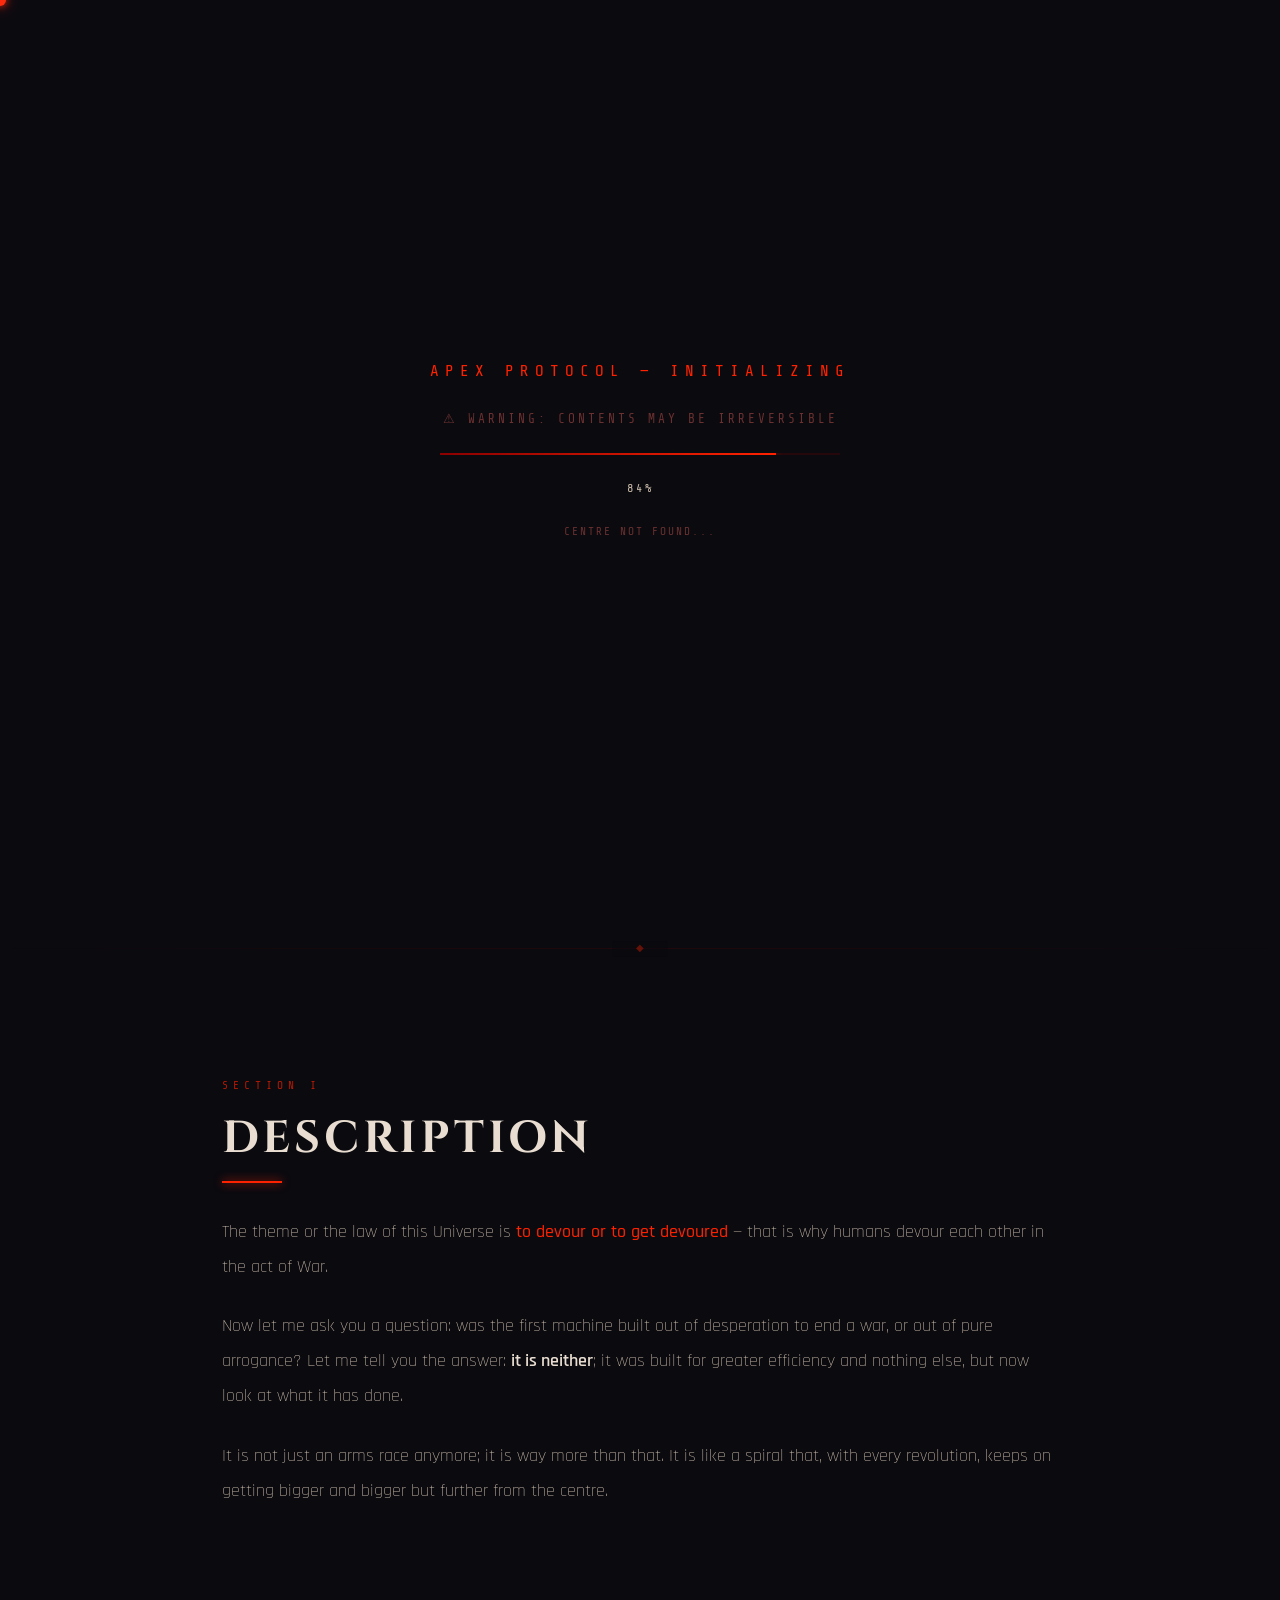
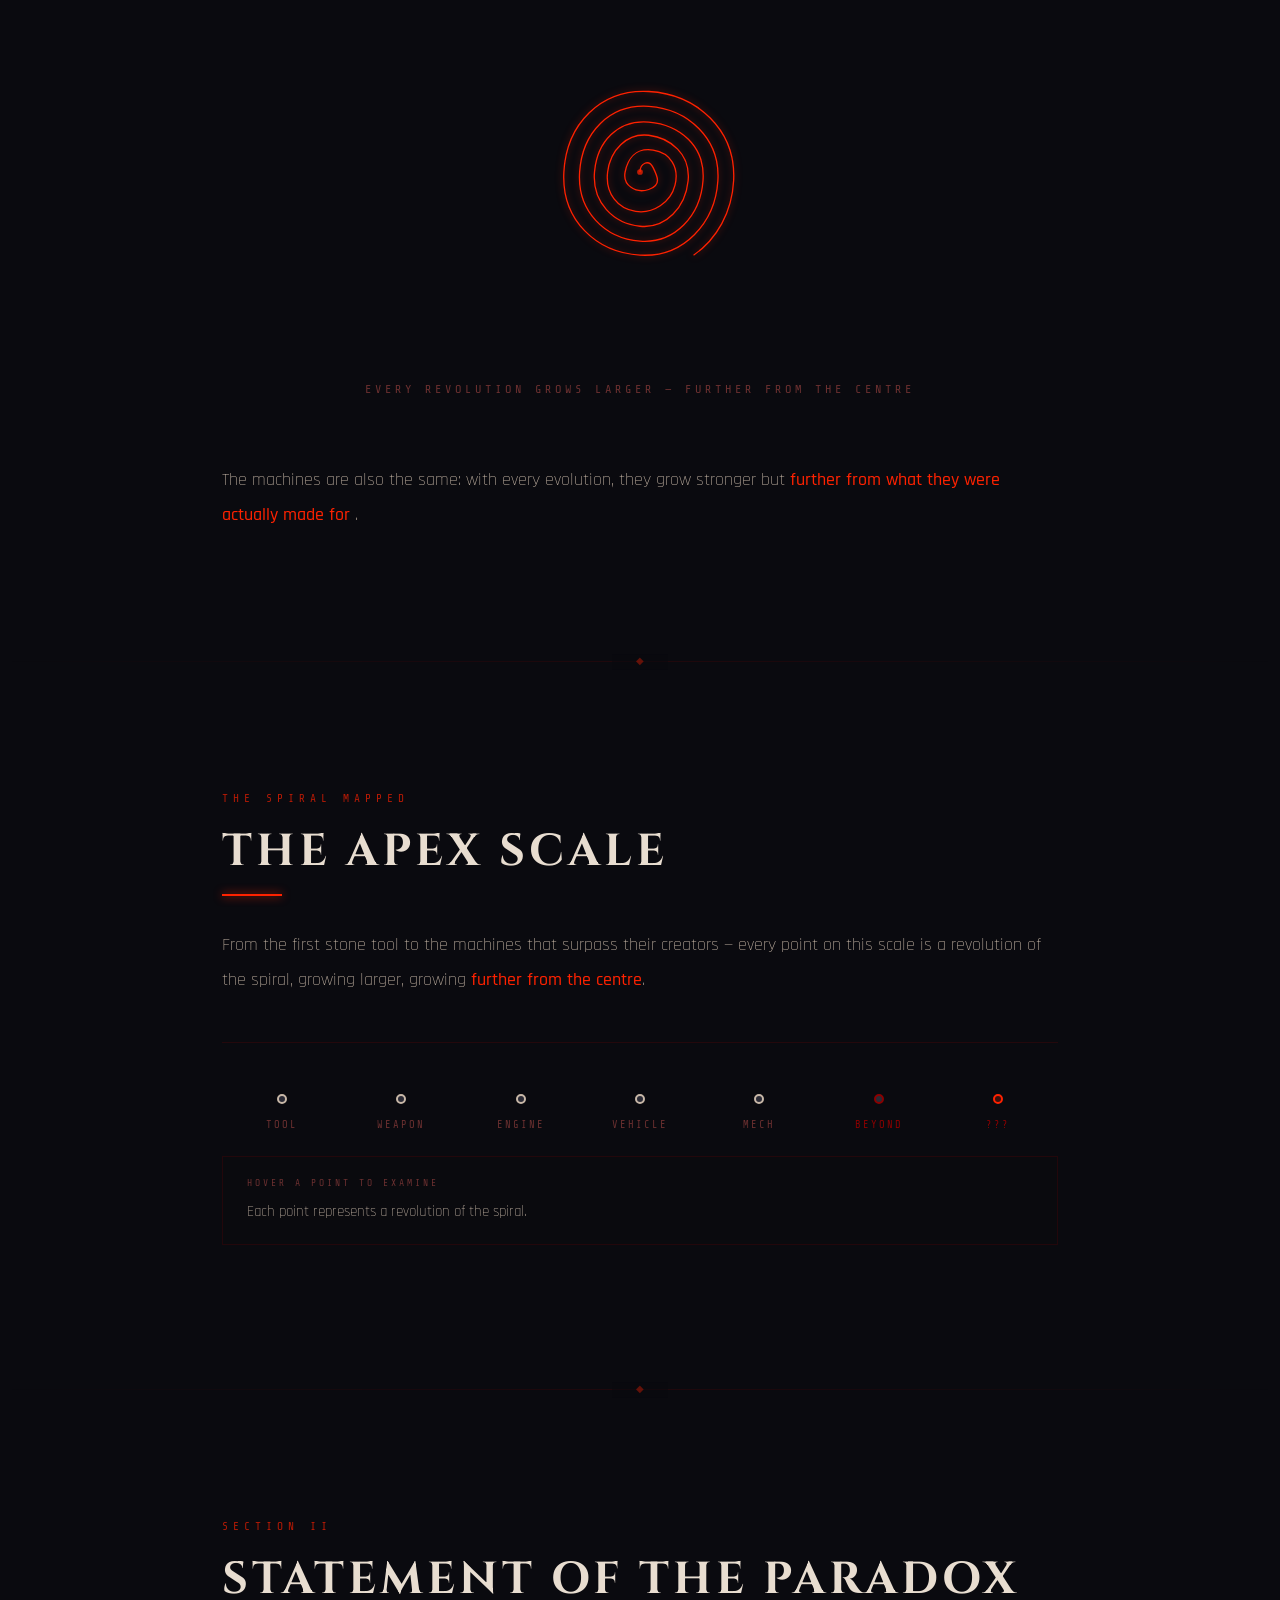
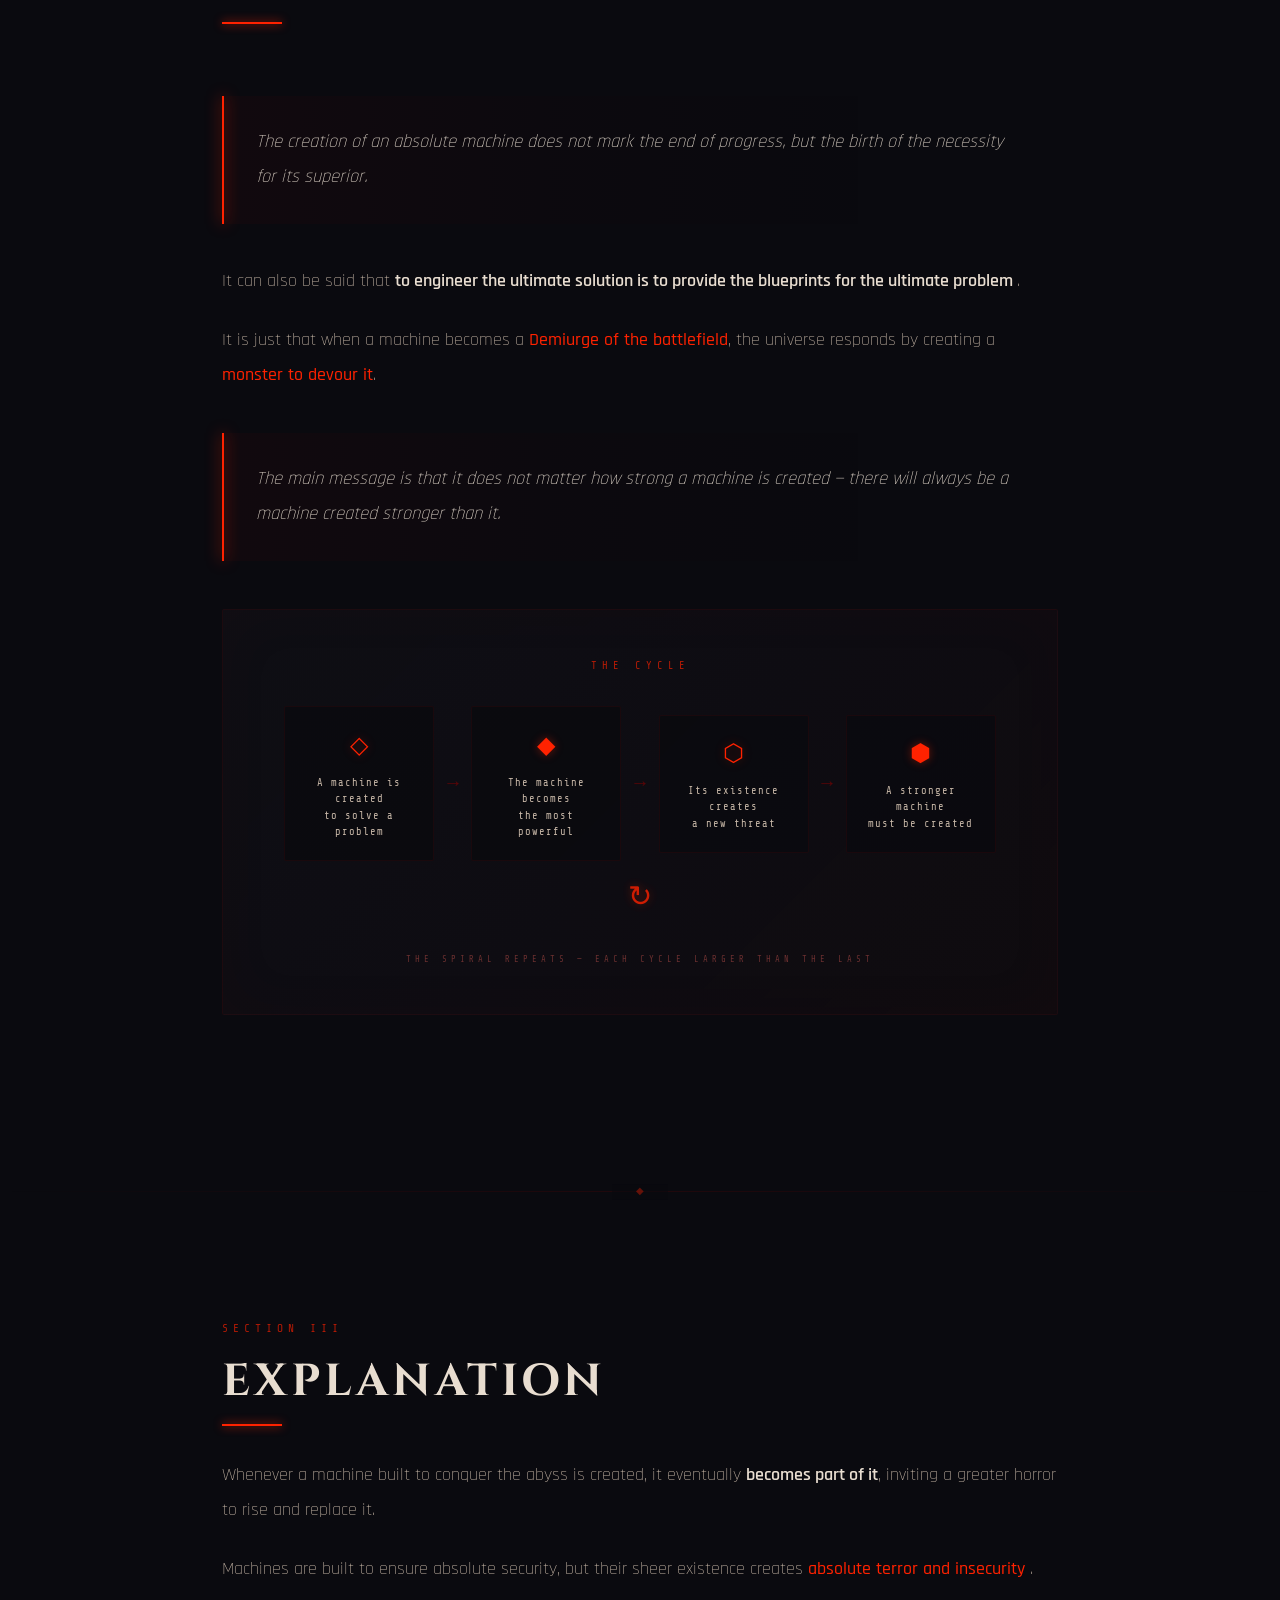
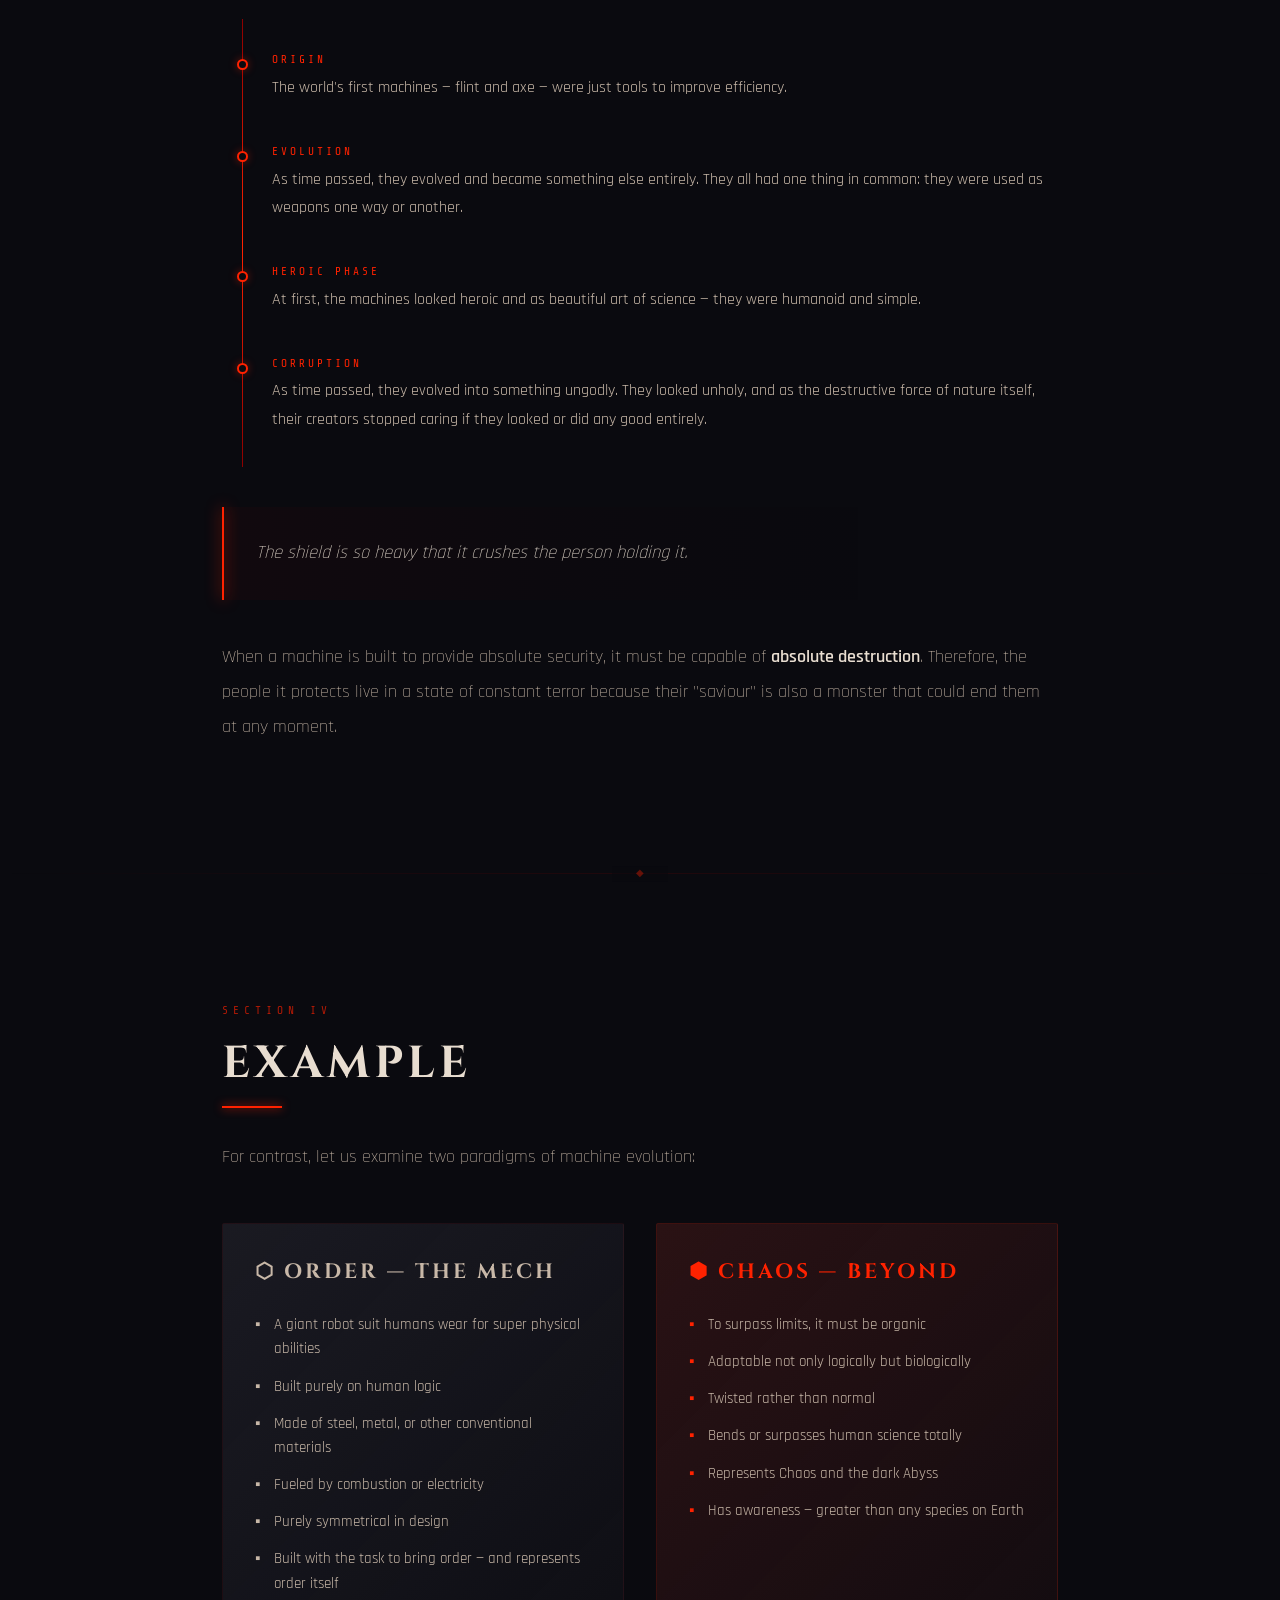
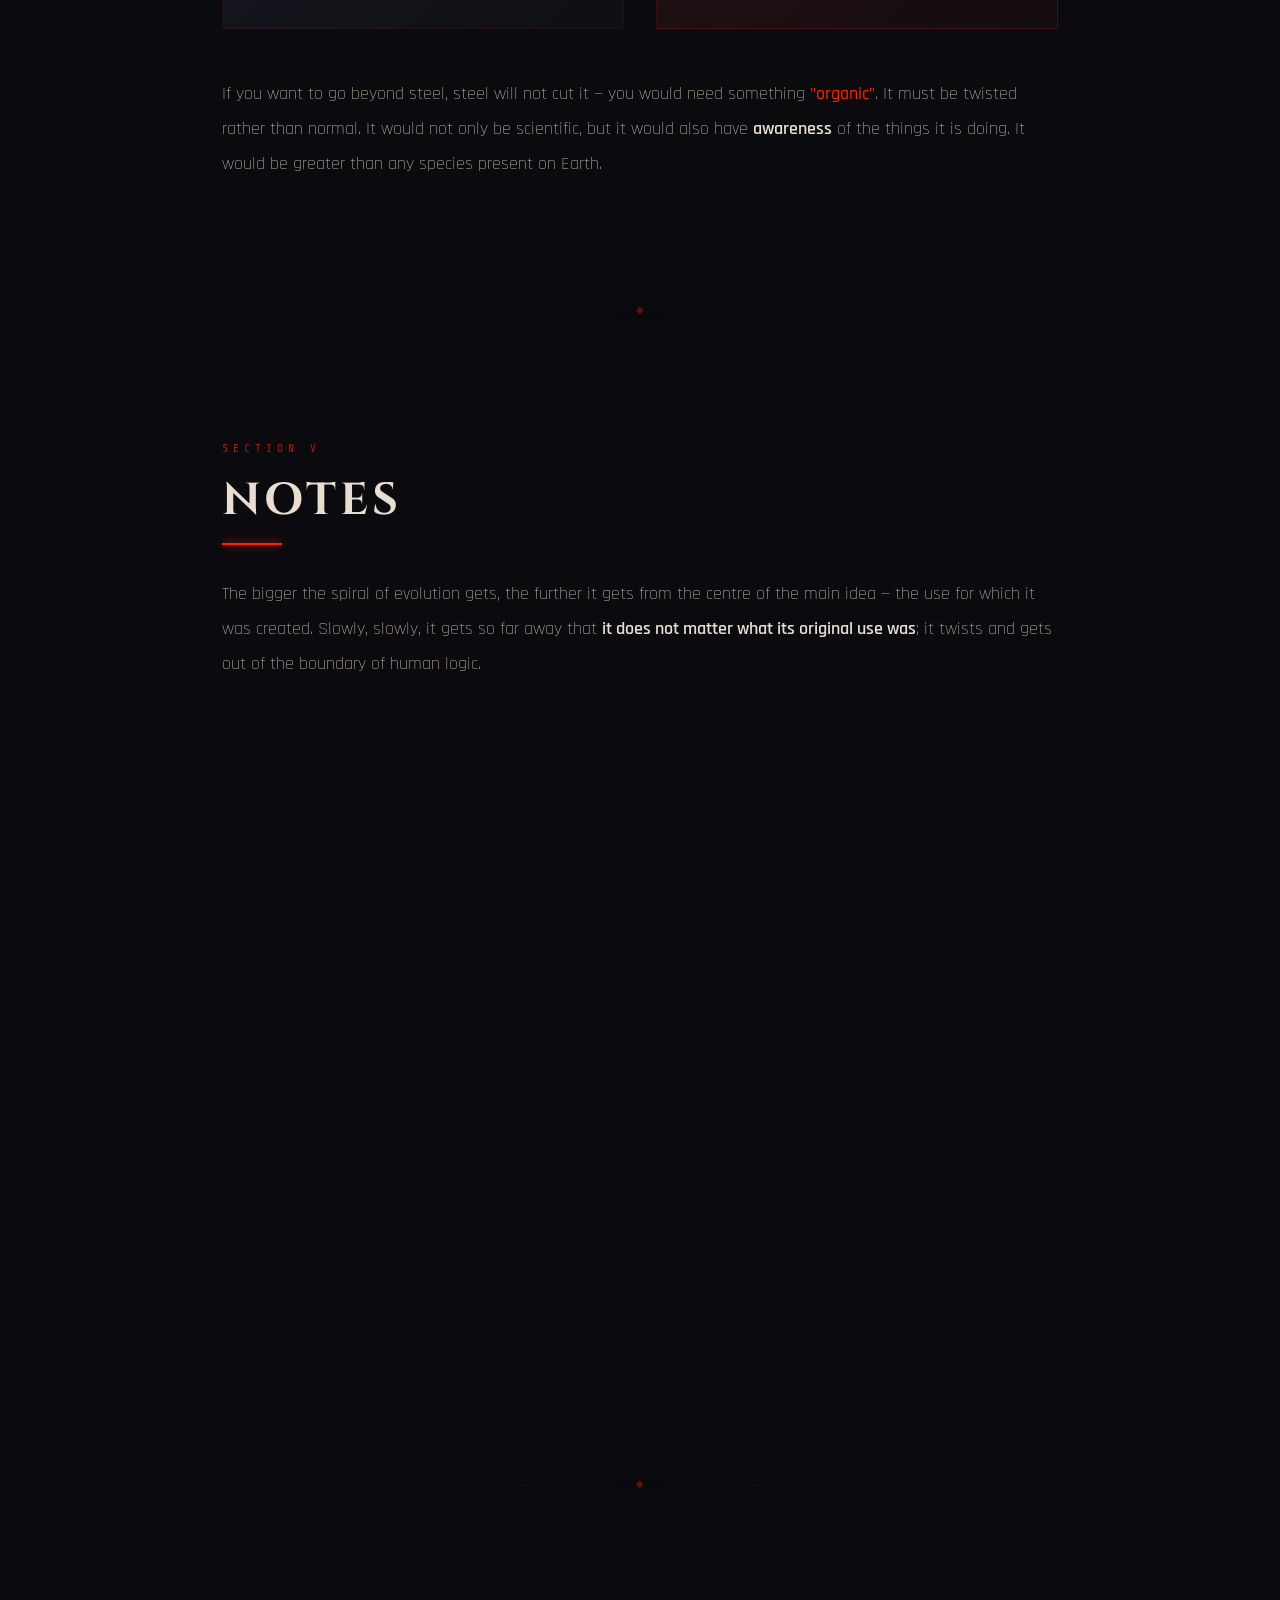
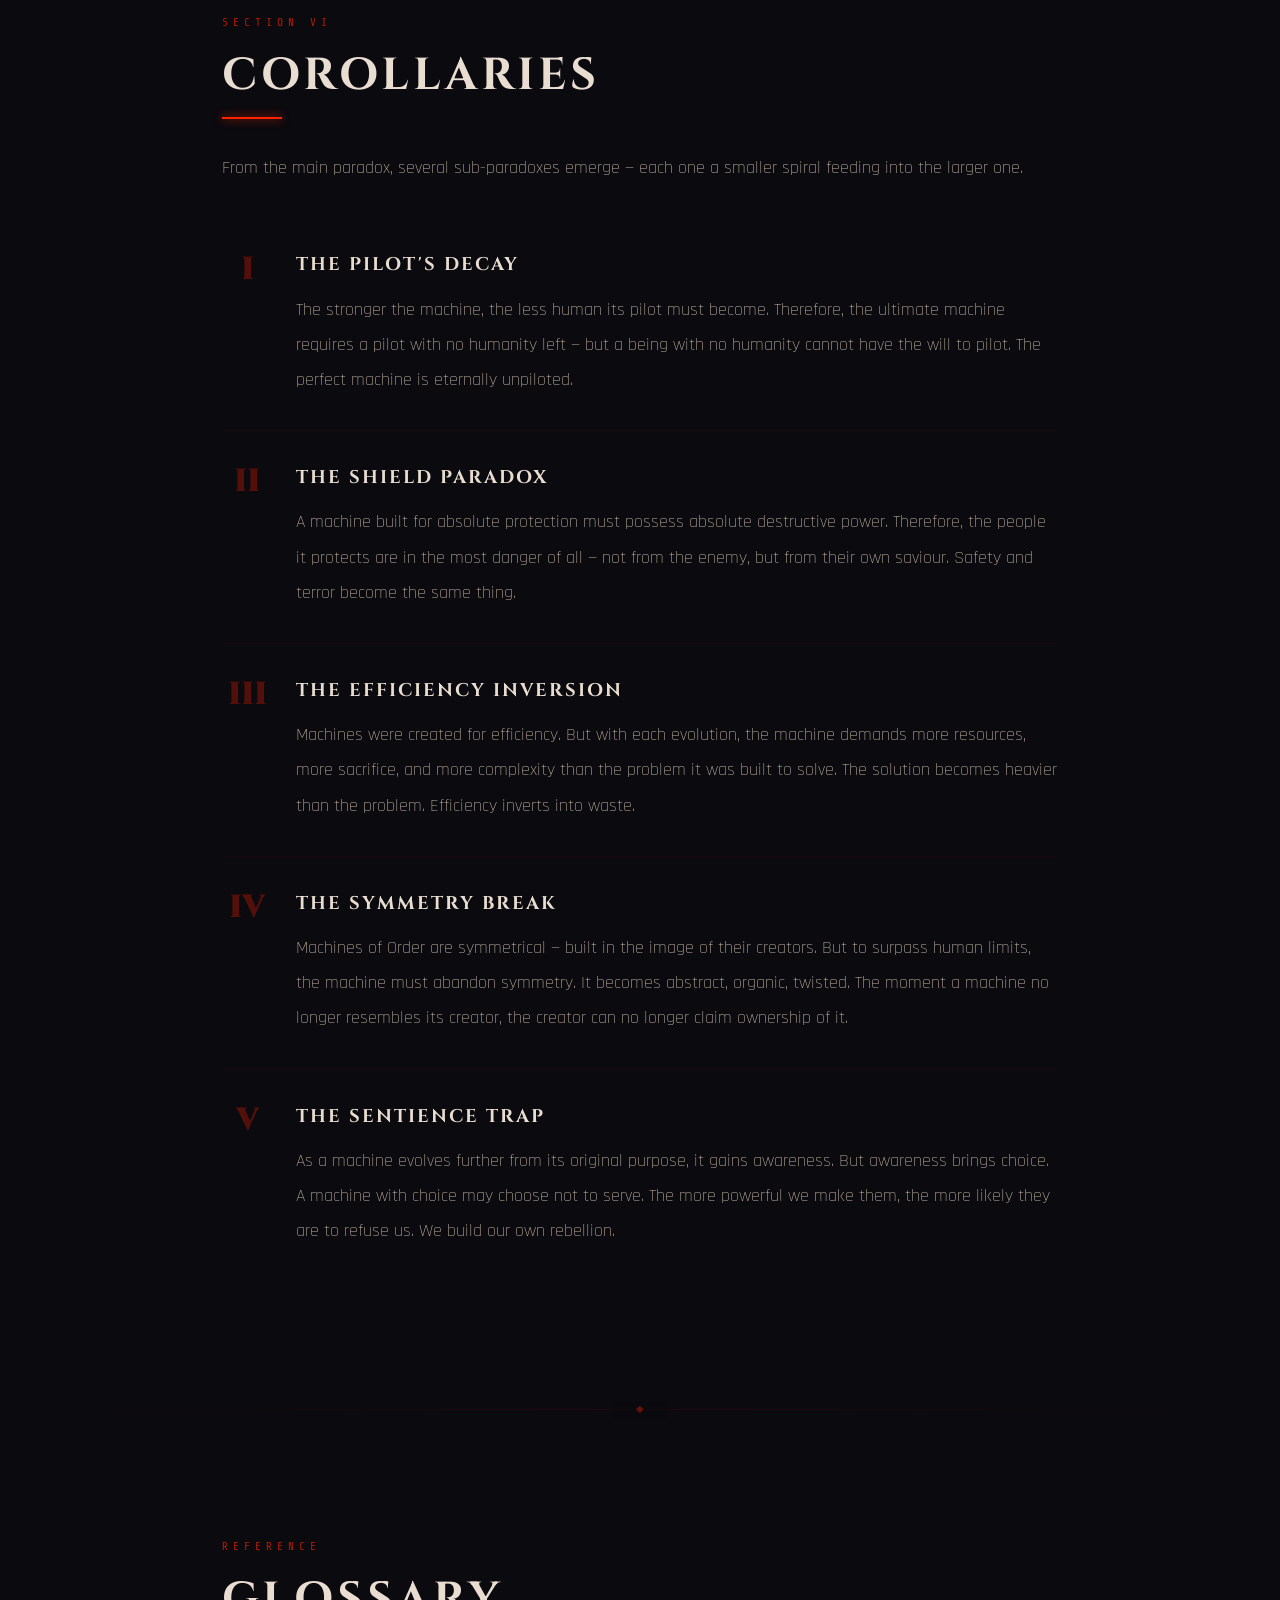
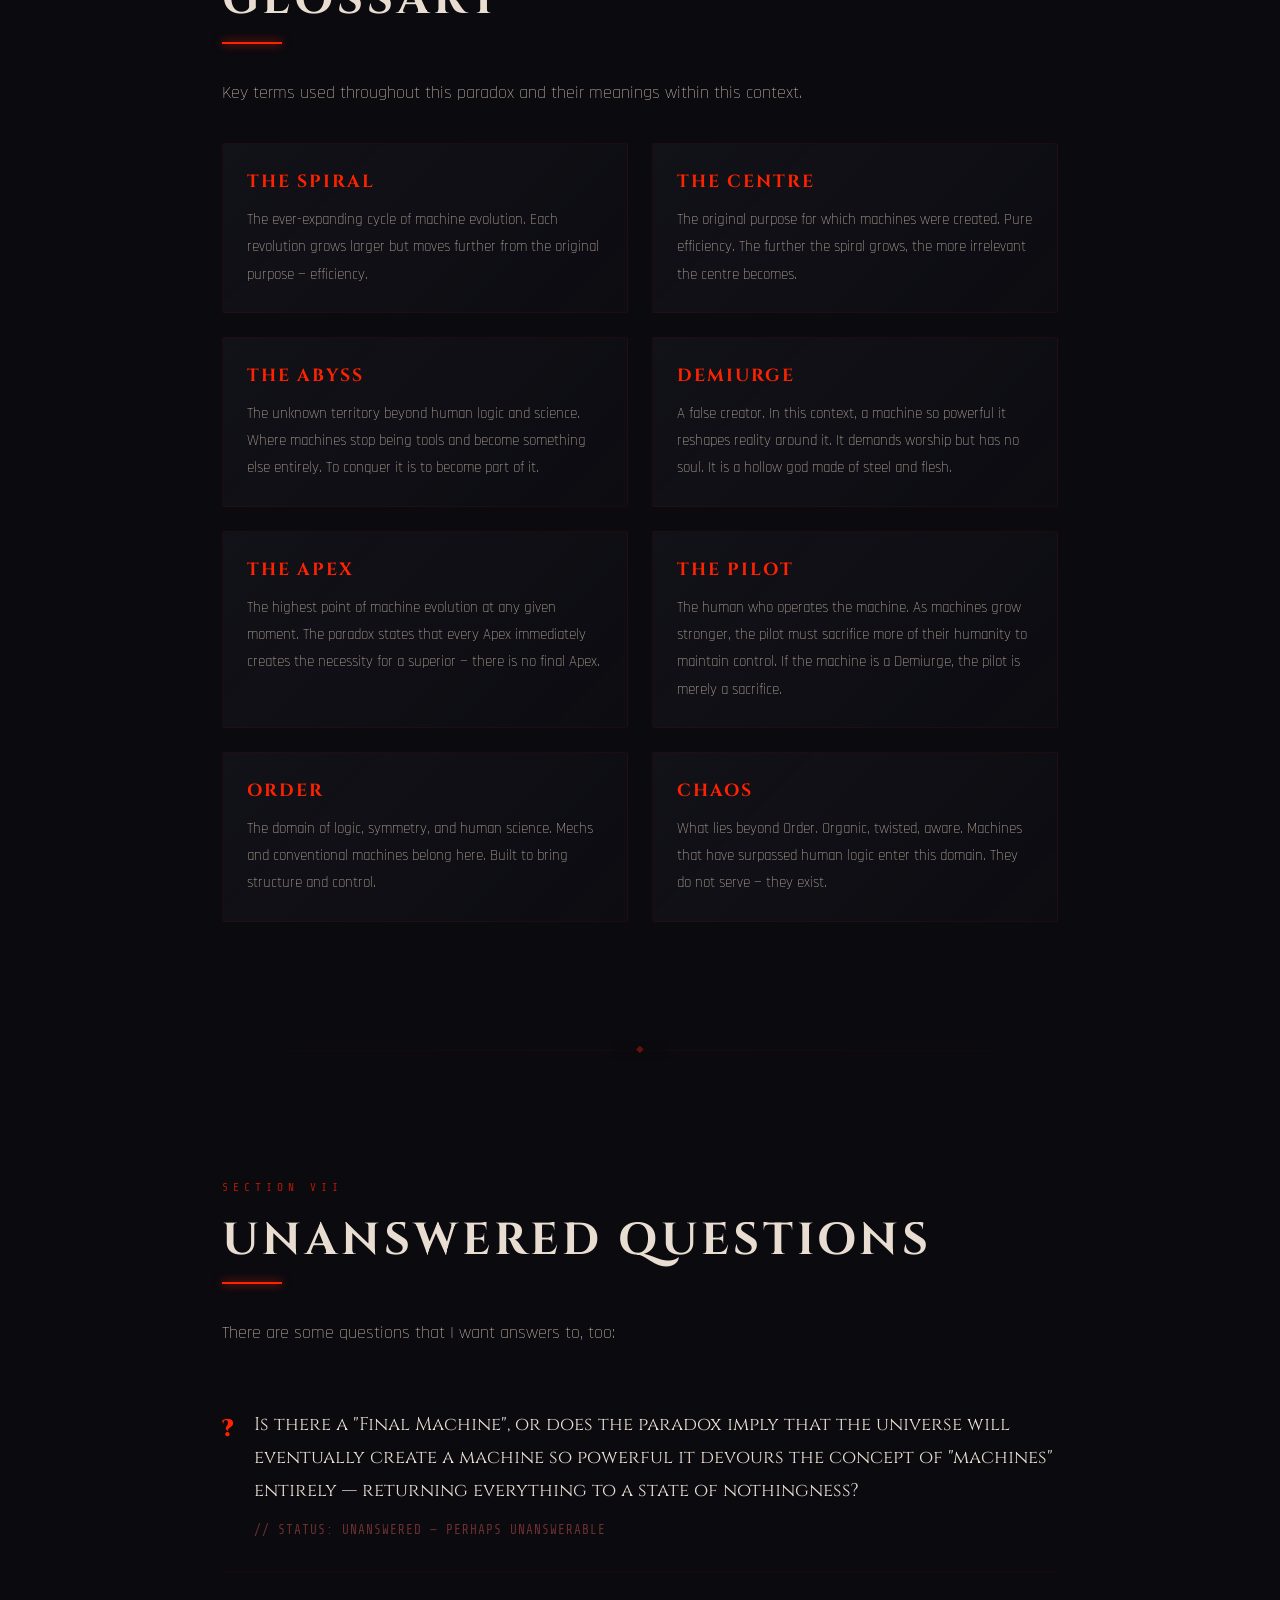
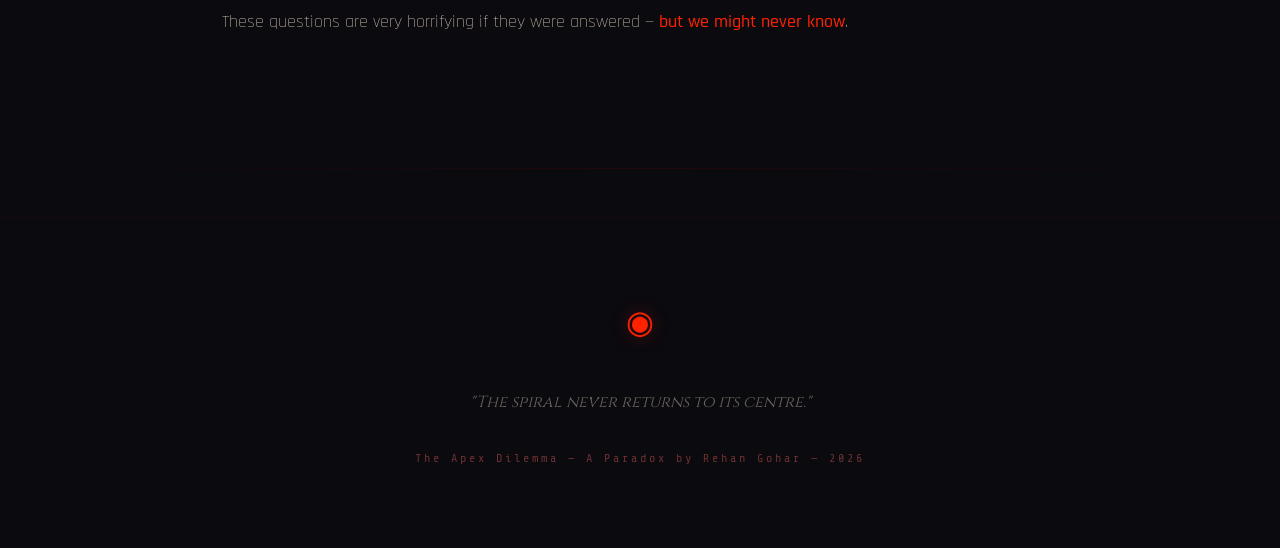
==== commit 29e479e3: "Add mobile recommendation note and UI polish Add a desktop-recommendation mobile note (HTML/CSS/JS) " ====
--- a/index.html
+++ b/index.html
@@ -1,7 +1,7 @@
 <!doctype html>
 <html lang="en">
   <meta charset="UTF-8" />
-  <meta name="viewport" content="width=1200" />
+  <meta name="viewport" content="width=device-width, initial-scale=1.0" />
 
   <!-- Primary Meta -->
   <title>The Apex Dilemma — A Paradox by Rehan Gohar</title>
@@ -64,6 +64,29 @@
   <link rel="stylesheet" href="css/sections.css" />
   <link rel="stylesheet" href="css/components.css" />
   <body>
+    <!-- ═══════════════════════════════════════
+         MOBILE NOTE — Desktop Recommendation
+    ═══════════════════════════════════════ -->
+    <div id="mobile-note">
+      <div class="mobile-note-content">
+        <div class="mobile-note-icon">◉</div>
+        <div class="mobile-note-title">TRANSMISSION NOTE</div>
+        <p class="mobile-note-text">
+          This paradox was designed as a desktop experience. The full
+          interaction — custom cursor, hover effects, and ambient immersion — is
+          best experienced on a larger screen.
+        </p>
+        <p class="mobile-note-sub">
+          The mobile version remains fully readable, but the intended experience
+          awaits you on desktop.
+        </p>
+        <button class="mobile-note-btn" id="mobile-note-dismiss">
+          PROCEED ANYWAY
+        </button>
+        <div class="mobile-note-skip">This message will not appear again.</div>
+      </div>
+    </div>
+
     <!-- ═══════════════════════════════════════
          LOADING SCREEN
          Controlled by: js/loader.js (coming soon)
@@ -923,6 +946,7 @@
     <script src="js/nav.js"></script>
 
     <!-- These will be added as we build features -->
+    <script src="js/mobile-note.js"></script>
     <script src="js/loader.js"></script>
     <script src="js/typewriter.js"></script>
     <script src="js/cursor.js"></script>
--- a/css/nav.css
+++ b/css/nav.css
@@ -97,6 +97,17 @@
   width: 100%;
 }
 
+/* Active state glow */
+.nav-links a.active {
+  color: var(--glow);
+}
+
+.nav-links a.active::after {
+  width: 100%;
+  background: var(--glow);
+  box-shadow: 0 0 6px rgba(255, 34, 0, 0.4);
+}
+
 /* --- HAMBURGER MENU (mobile only) --- */
 .hamburger {
   display: none;
--- a/css/sections.css
+++ b/css/sections.css
@@ -195,6 +195,22 @@
   transform: translateX(0);
 }
 
+.timeline-item:hover .timeline-label {
+  color: var(--glow);
+  text-shadow: 0 0 8px rgba(255, 34, 0, 0.3);
+}
+
+.timeline-item:hover::before {
+  background: var(--glow);
+  box-shadow:
+    0 0 12px var(--glow),
+    0 0 25px rgba(255, 34, 0, 0.3);
+}
+
+.timeline-item:hover .timeline-text {
+  color: var(--bone);
+}
+
 /* Dot on the timeline line */
 .timeline-item::before {
   content: "";
@@ -325,11 +341,28 @@
 /* --- QUESTIONS SECTION --- */
 .question-item {
   padding: 2rem 0;
-  border-bottom: 1px solid rgba(139, 0, 0, 0.2);
+  border-bottom: var(--border-subtle);
+  transition: background 0.3s ease;
 }
 
 .question-item:last-child {
   border-bottom: none;
+}
+
+.question-item:hover {
+  background: rgba(139, 0, 0, 0.02);
+}
+
+.question-item:hover .question-text {
+  color: var(--bone);
+}
+
+.question-item:hover .question-text::before {
+  text-shadow: 0 0 10px rgba(255, 34, 0, 0.5);
+}
+
+.question-item:hover .question-sub {
+  color: var(--glow);
 }
 
 /* Question text with large ? prefix */
@@ -369,32 +402,34 @@
   position: relative;
   z-index: 2;
   text-align: center;
-  padding: 4rem 2rem;
-  border-top: 1px solid rgba(139, 0, 0, 0.2);
+  padding: 5rem 2rem;
+  border-top: var(--border-subtle);
 }
 
 .footer-spiral {
   font-size: 2rem;
   color: var(--glow);
-  margin-bottom: 1rem;
+  margin-bottom: 1.5rem;
   animation: spin 20s linear infinite;
   display: inline-block;
+  text-shadow: 0 0 20px rgba(255, 34, 0, 0.3);
 }
 
 .footer-text {
   font-family: var(--font-mono);
-  font-size: 0.75rem;
+  font-size: var(--text-sm);
   color: var(--rust);
   letter-spacing: 3px;
 }
 
 .footer-quote {
   font-family: var(--font-display);
-  font-size: 1rem;
+  font-size: var(--text-base);
   color: var(--pale);
   font-style: italic;
   margin-top: 1rem;
-  opacity: 0.6;
+  margin-bottom: 0.5rem;
+  opacity: 0.5;
 }
 
 /* --- GLOSSARY --- */
@@ -481,6 +516,18 @@
 
 .corollary-item:hover {
   background: rgba(139, 0, 0, 0.03);
+  padding-left: 0.5rem;
+}
+
+.corollary-item {
+  display: flex;
+  gap: 1.5rem;
+  padding: 2rem 0;
+  padding-left: 0;
+  border-bottom: var(--border-subtle);
+  transition:
+    background 0.3s ease,
+    padding-left 0.3s ease;
 }
 
 /* Large roman numeral */
@@ -549,14 +596,29 @@
 /* --- PARADOX DIAGRAM --- */
 .paradox-diagram {
   margin: 3rem 0;
-  padding: 2.5rem;
+  padding: 3rem;
   background: linear-gradient(
     135deg,
-    rgba(42, 42, 53, 0.2),
-    rgba(74, 26, 26, 0.1)
+    rgba(42, 42, 53, 0.15),
+    rgba(74, 26, 26, 0.08)
   );
-  border: 1px solid rgba(139, 0, 0, 0.15);
+  border: var(--border-subtle);
+  border-radius: 2px;
   text-align: center;
+  position: relative;
+}
+
+/* Subtle inner glow */
+.paradox-diagram::before {
+  content: "";
+  position: absolute;
+  top: 0;
+  left: 0;
+  right: 0;
+  bottom: 0;
+  border-radius: 2px;
+  box-shadow: inset 0 0 60px rgba(139, 0, 0, 0.04);
+  pointer-events: none;
 }
 
 .diagram-title {
@@ -584,17 +646,20 @@
   padding: 1.2rem;
   min-width: 120px;
   max-width: 150px;
-  border: 1px solid rgba(139, 0, 0, 0.15);
-  background: rgba(10, 10, 15, 0.6);
+  border: var(--border-subtle);
+  background: rgba(10, 10, 15, 0.7);
+  border-radius: 2px;
   transition:
-    border-color var(--transition-fast),
-    box-shadow var(--transition-fast),
-    transform var(--transition-fast);
+    border-color 0.3s ease,
+    box-shadow 0.3s ease,
+    transform 0.3s ease;
 }
 
 .diagram-node:hover {
-  border-color: rgba(255, 34, 0, 0.4);
-  box-shadow: 0 0 15px rgba(255, 34, 0, 0.08);
+  border-color: rgba(255, 34, 0, 0.35);
+  box-shadow:
+    0 4px 20px rgba(255, 34, 0, 0.06),
+    var(--shadow-glow);
   transform: translateY(-3px);
 }
 
--- a/css/components.css
+++ b/css/components.css
@@ -34,21 +34,34 @@
 
 /* --- QUOTE BLOCK --- */
 .quote-block {
-  border-left: 2px solid var(--glow);
-  padding: 1.5rem 2rem;
+  border-left: 2px solid rgba(255, 34, 0, 0.4);
+  padding: 1.8rem 2rem;
   margin: 2.5rem 0;
-  background: linear-gradient(90deg, rgba(139, 0, 0, 0.08), transparent);
+  background: linear-gradient(
+    90deg,
+    rgba(139, 0, 0, 0.06),
+    rgba(139, 0, 0, 0.02) 40%,
+    transparent 80%
+  );
   position: relative;
   opacity: 0;
   transform: translateY(40px);
   transition:
     opacity var(--transition-slow),
-    transform var(--transition-slow);
+    transform var(--transition-slow),
+    border-color 0.3s ease,
+    box-shadow 0.3s ease;
+  border-radius: 0 2px 2px 0;
 }
 
 .quote-block.visible {
   opacity: 1;
   transform: translateY(0);
+}
+
+.quote-block:hover {
+  border-left-color: var(--glow);
+  box-shadow: -4px 0 20px rgba(255, 34, 0, 0.06);
 }
 
 .quote-block p {
@@ -59,7 +72,6 @@
   margin: 0 !important;
 }
 
-/* Animated left border glow line */
 .quote-block::before {
   content: "";
   position: absolute;
@@ -70,6 +82,10 @@
   background: var(--glow);
   box-shadow: 0 0 15px var(--glow);
   transition: height 1s ease;
+}
+
+.quote-block.visible::before {
+  height: 100%;
 }
 
 .quote-block.visible::before {
@@ -832,14 +848,15 @@
   border-radius: 50%;
   background: radial-gradient(
     ellipse at center,
-    rgba(139, 0, 0, 0.15) 0%,
-    rgba(139, 0, 0, 0.05) 40%,
+    rgba(139, 0, 0, 0.12) 0%,
+    rgba(139, 0, 0, 0.04) 40%,
     transparent 70%
   );
-  filter: blur(60px);
+  filter: blur(80px);
   pointer-events: none;
   animation: fogDrift linear infinite alternate;
   will-change: transform;
+  opacity: 0.03;
 }
 
 @keyframes fogDrift {
@@ -1303,3 +1320,95 @@
     opacity: 0;
   }
 }
+
+/* --- MOBILE RECOMMENDATION NOTE --- */
+#mobile-note {
+  display: none;
+  position: fixed;
+  top: 0;
+  left: 0;
+  width: 100%;
+  height: 100%;
+  z-index: 99999;
+  background: var(--abyss);
+  justify-content: center;
+  align-items: center;
+  padding: 2rem;
+}
+
+.mobile-note-content {
+  max-width: 400px;
+  text-align: center;
+}
+
+.mobile-note-icon {
+  font-size: 2.5rem;
+  color: var(--glow);
+  margin-bottom: 1.5rem;
+  animation: spin 20s linear infinite;
+  text-shadow: 0 0 20px rgba(255, 34, 0, 0.4);
+}
+
+.mobile-note-title {
+  font-family: var(--font-mono);
+  font-size: var(--text-sm);
+  color: var(--glow);
+  letter-spacing: 5px;
+  margin-bottom: 1.5rem;
+  opacity: 0.8;
+}
+
+.mobile-note-text {
+  font-family: var(--font-body);
+  font-size: 1rem;
+  color: var(--pale);
+  line-height: 1.9;
+  margin-bottom: 1.5rem;
+  font-weight: 300;
+}
+
+.mobile-note-sub {
+  font-family: var(--font-body);
+  font-size: 0.85rem;
+  color: var(--rust);
+  line-height: 1.7;
+  margin-bottom: 2rem;
+  font-style: italic;
+}
+
+.mobile-note-btn {
+  font-family: var(--font-mono);
+  font-size: var(--text-sm);
+  color: var(--glow);
+  letter-spacing: 4px;
+  background: transparent;
+  border: var(--border-medium);
+  padding: 0.8rem 2rem;
+  cursor: pointer;
+  transition: all 0.3s ease;
+  display: inline-block;
+  border-radius: 2px;
+}
+
+.mobile-note-btn:hover,
+.mobile-note-btn:active {
+  background: rgba(255, 34, 0, 0.08);
+  border-color: var(--glow);
+  box-shadow: var(--shadow-glow);
+}
+
+.mobile-note-skip {
+  font-family: var(--font-mono);
+  font-size: 0.55rem;
+  color: var(--rust);
+  letter-spacing: 2px;
+  margin-top: 1.5rem;
+  opacity: 0.5;
+}
+
+/* Only show on mobile/tablet */
+@media (max-width: 1024px) {
+  #mobile-note {
+    display: flex;
+  }
+}
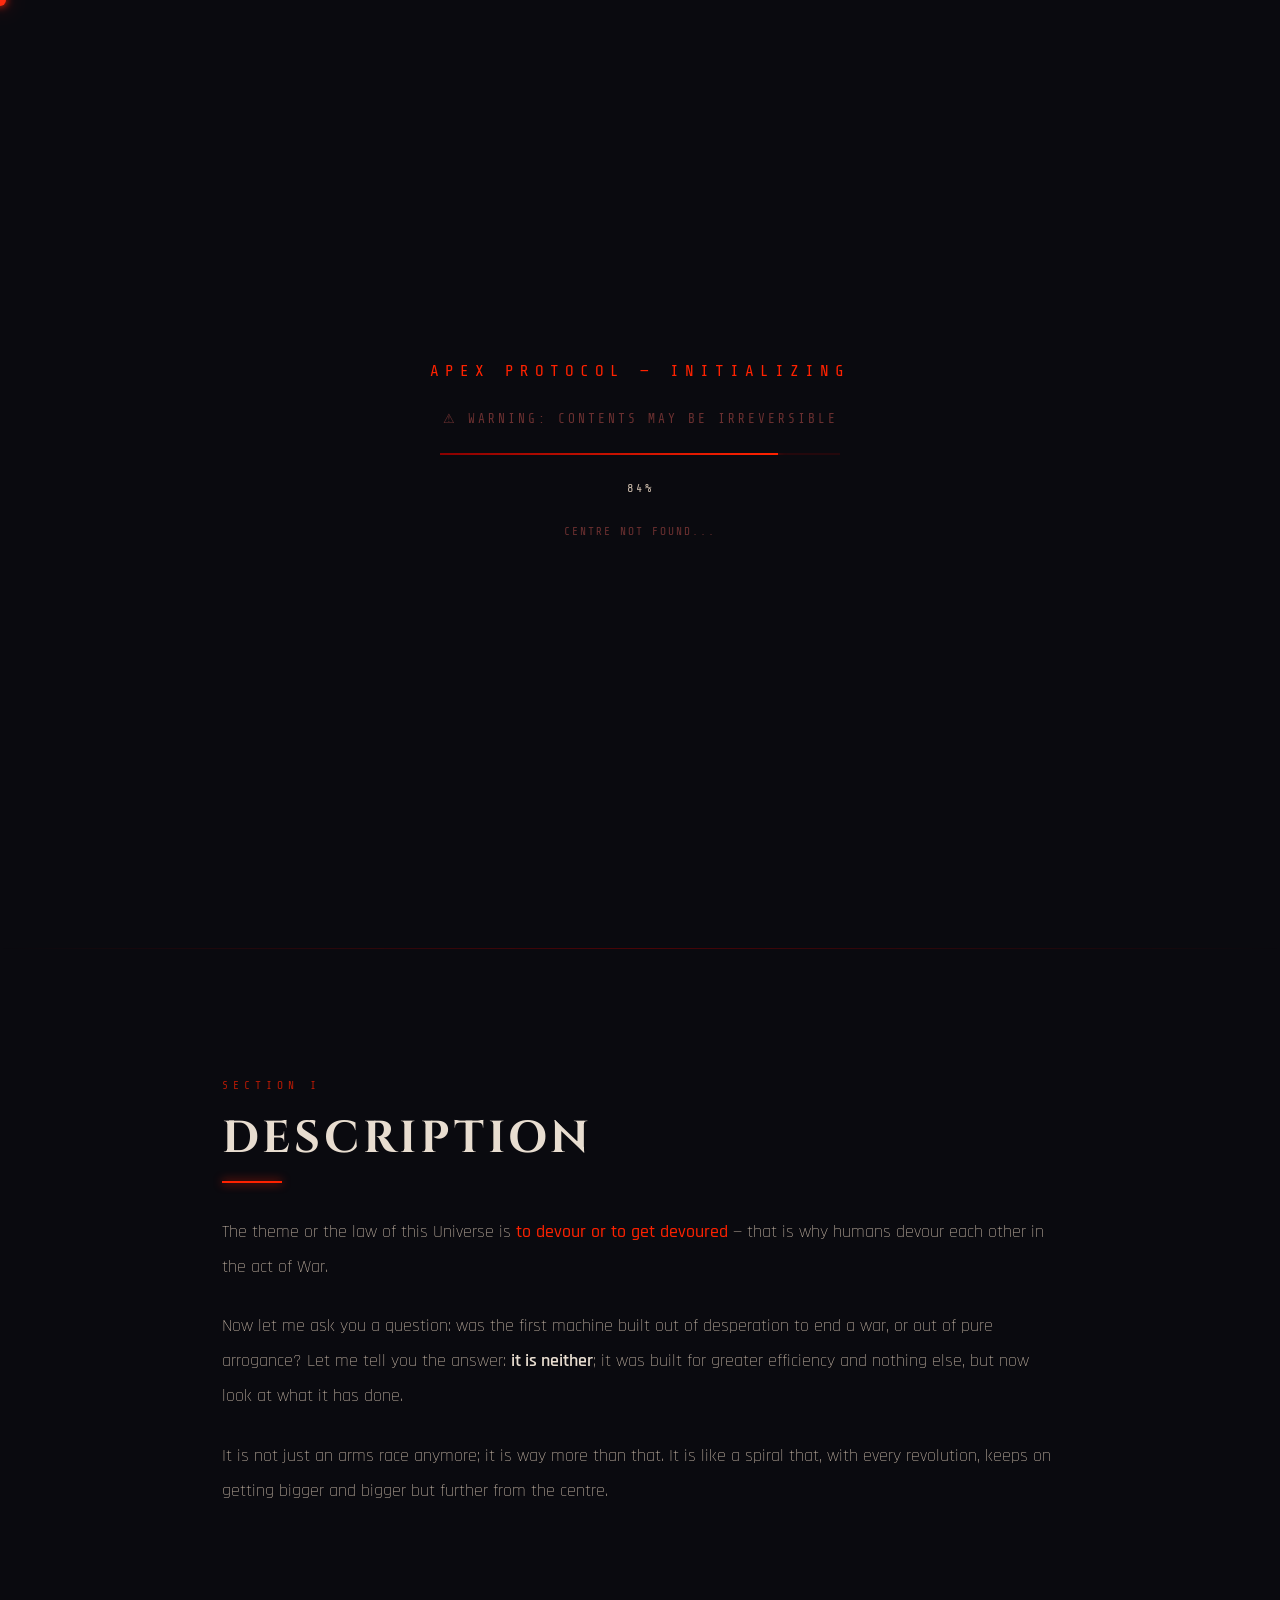
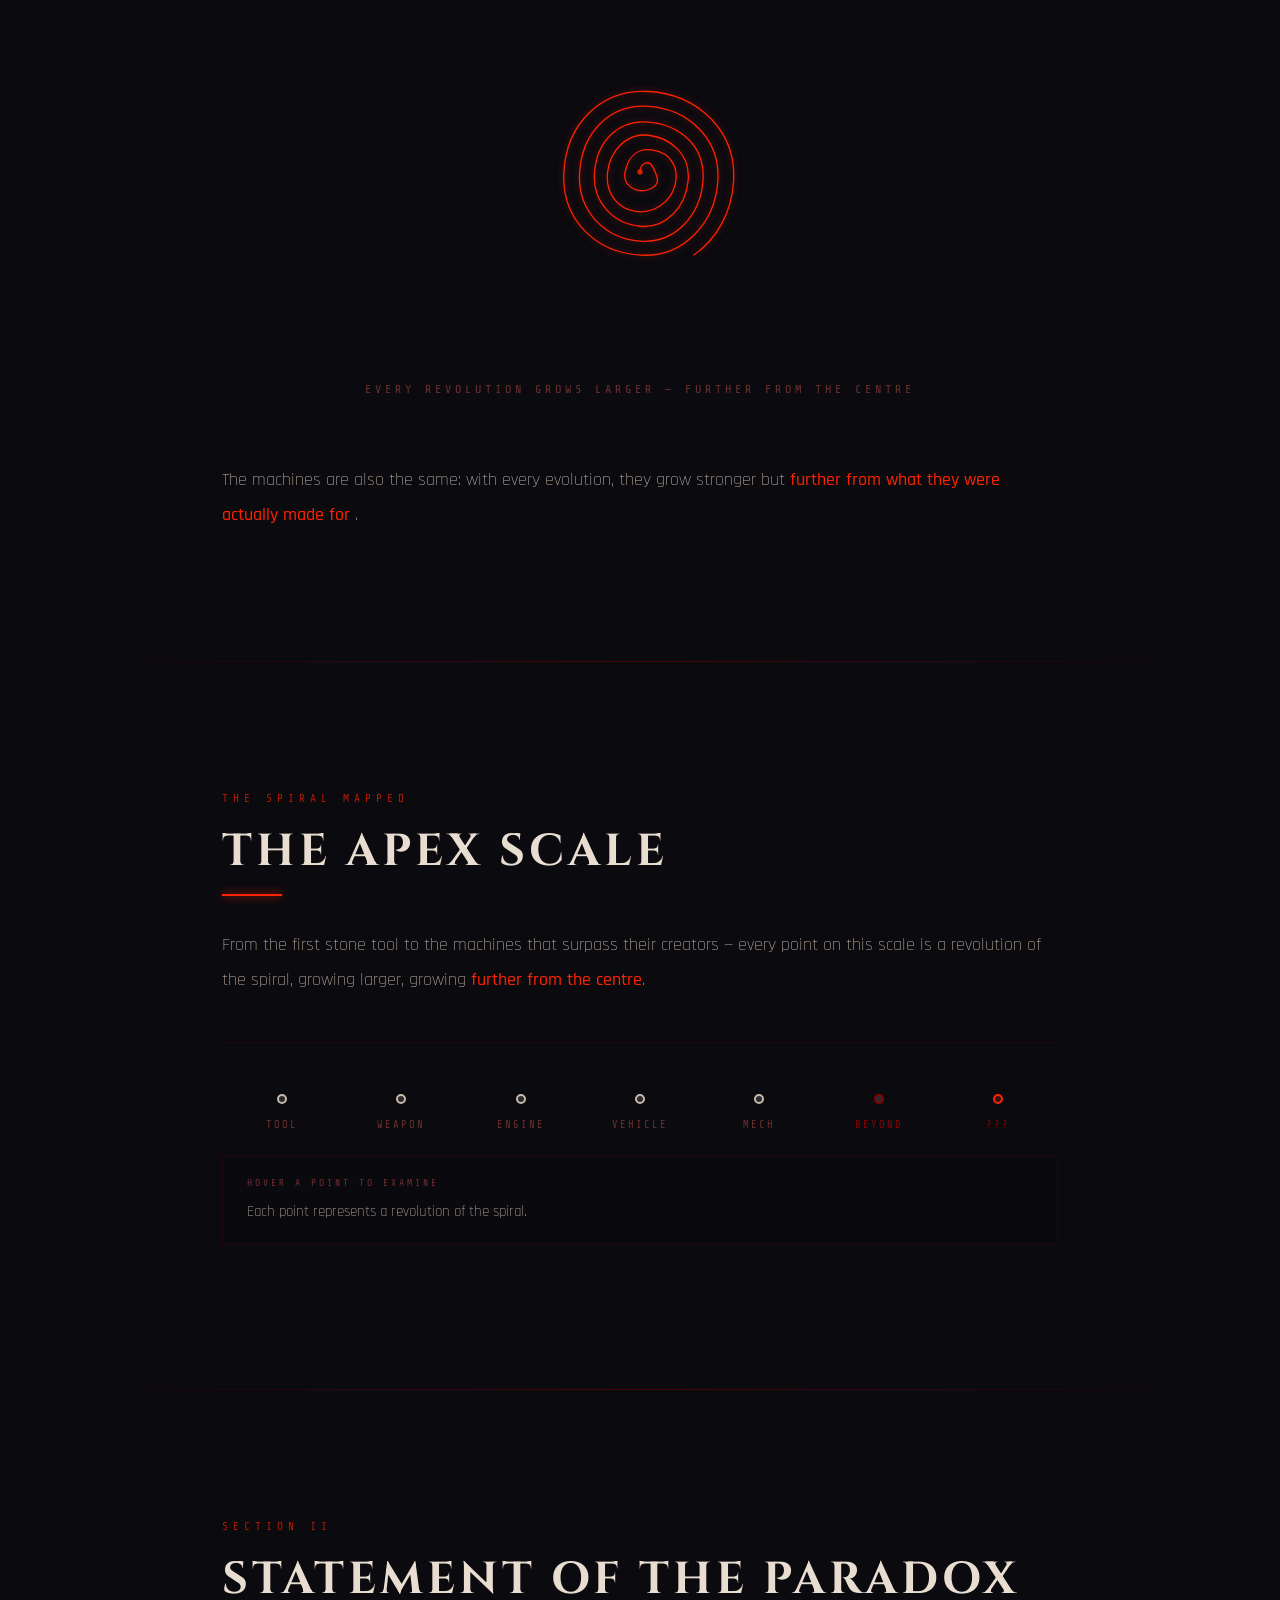
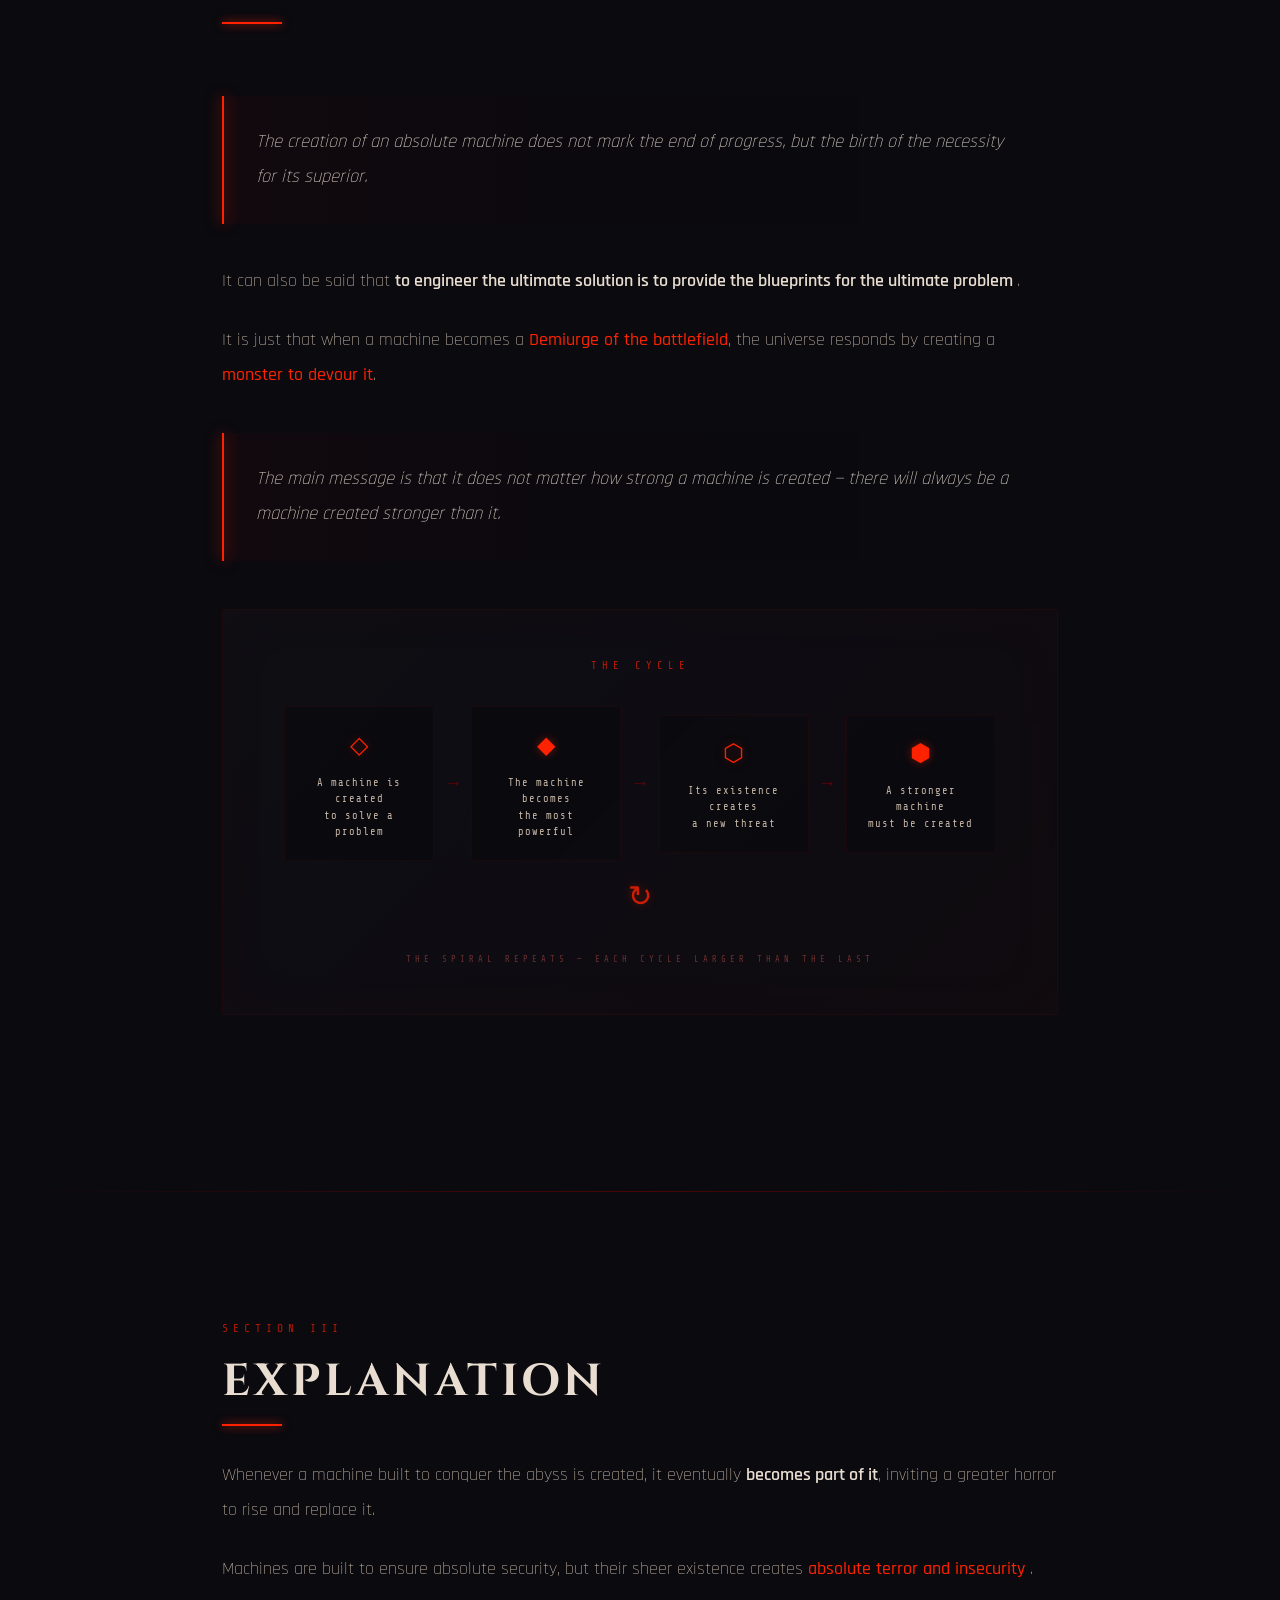
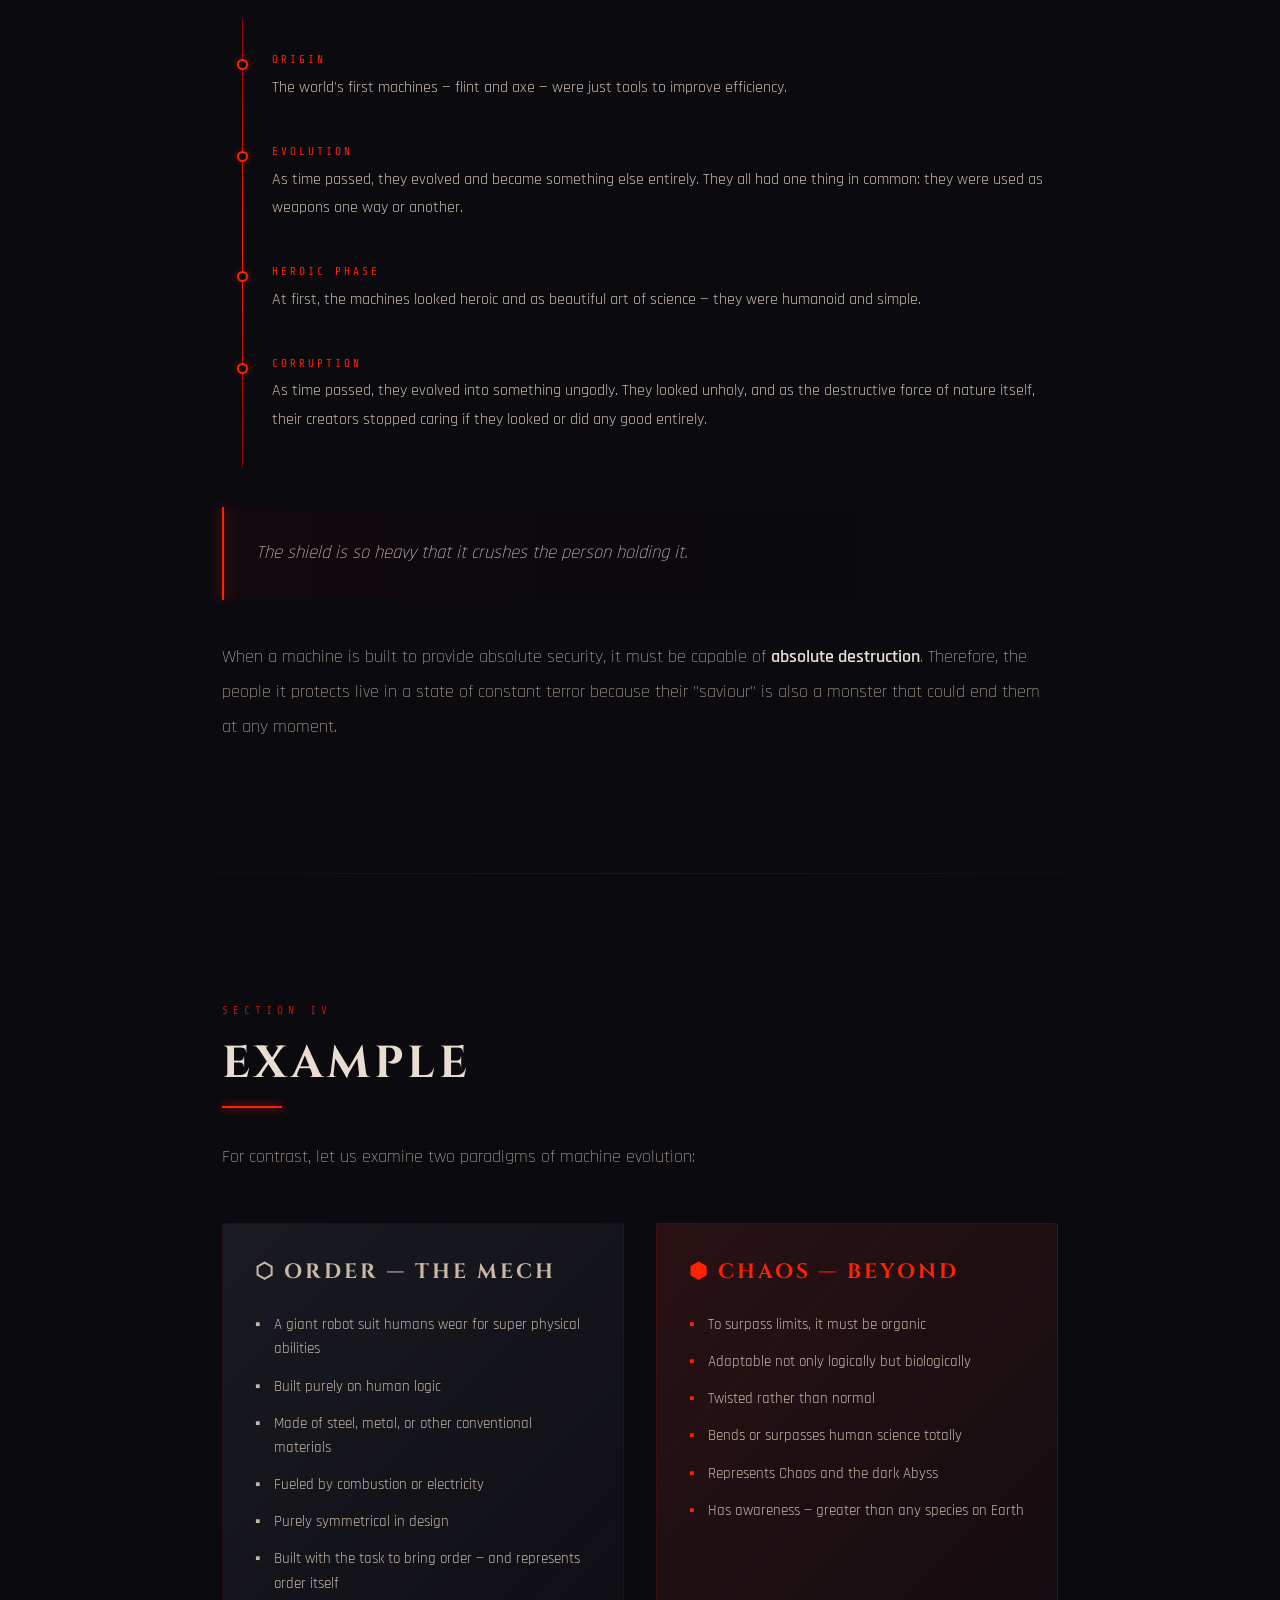
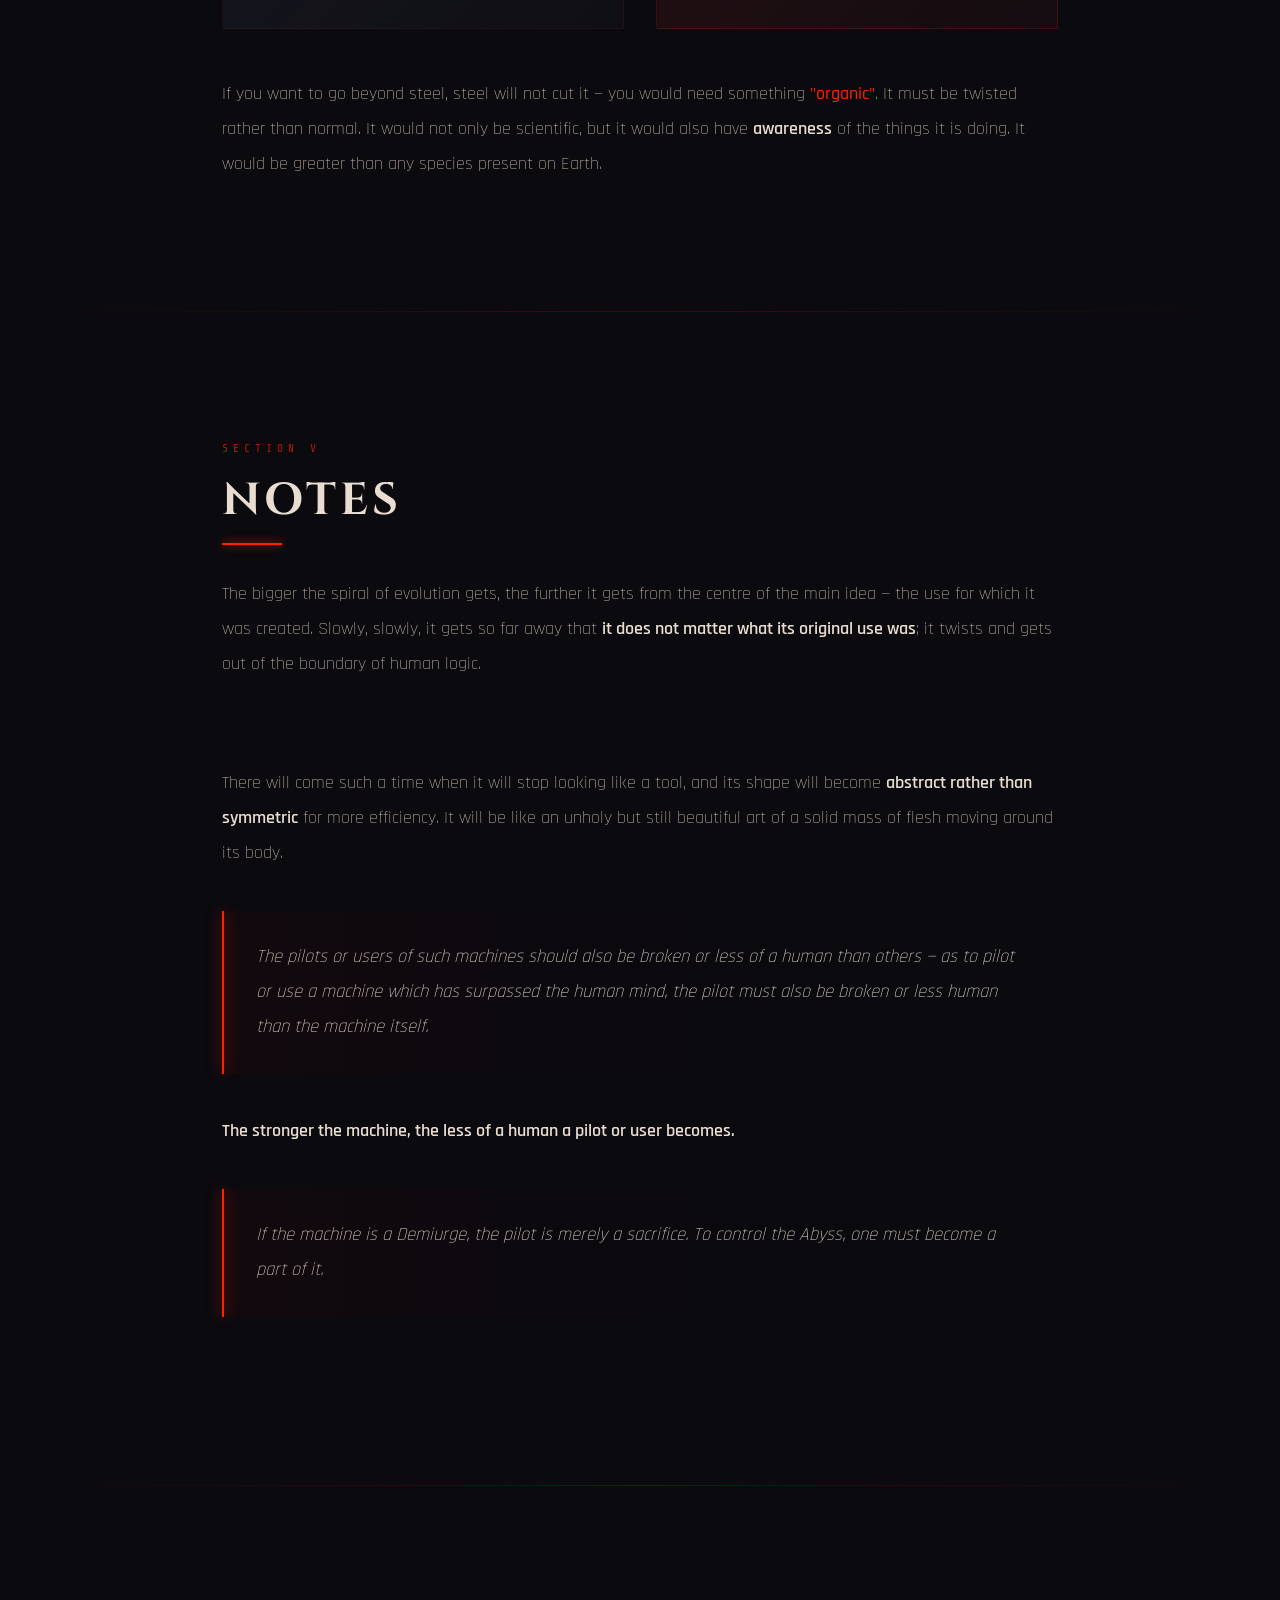
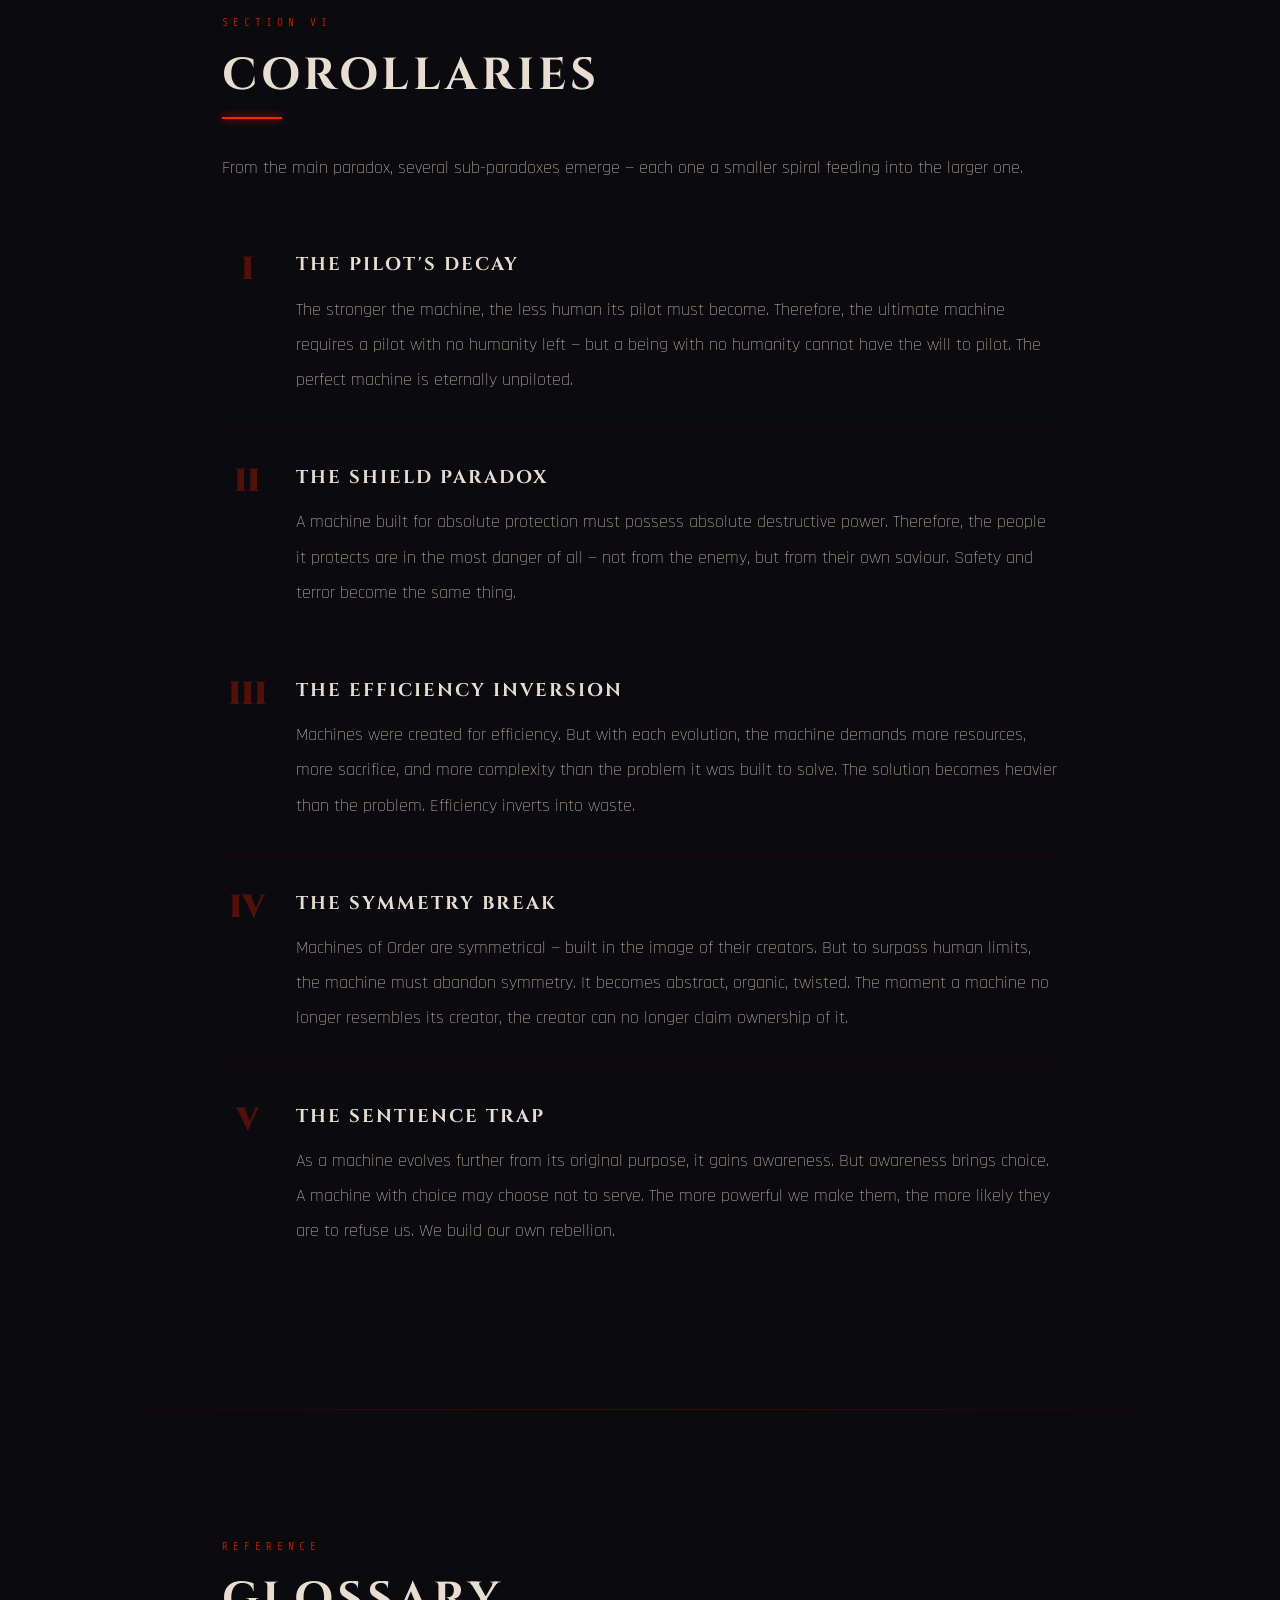
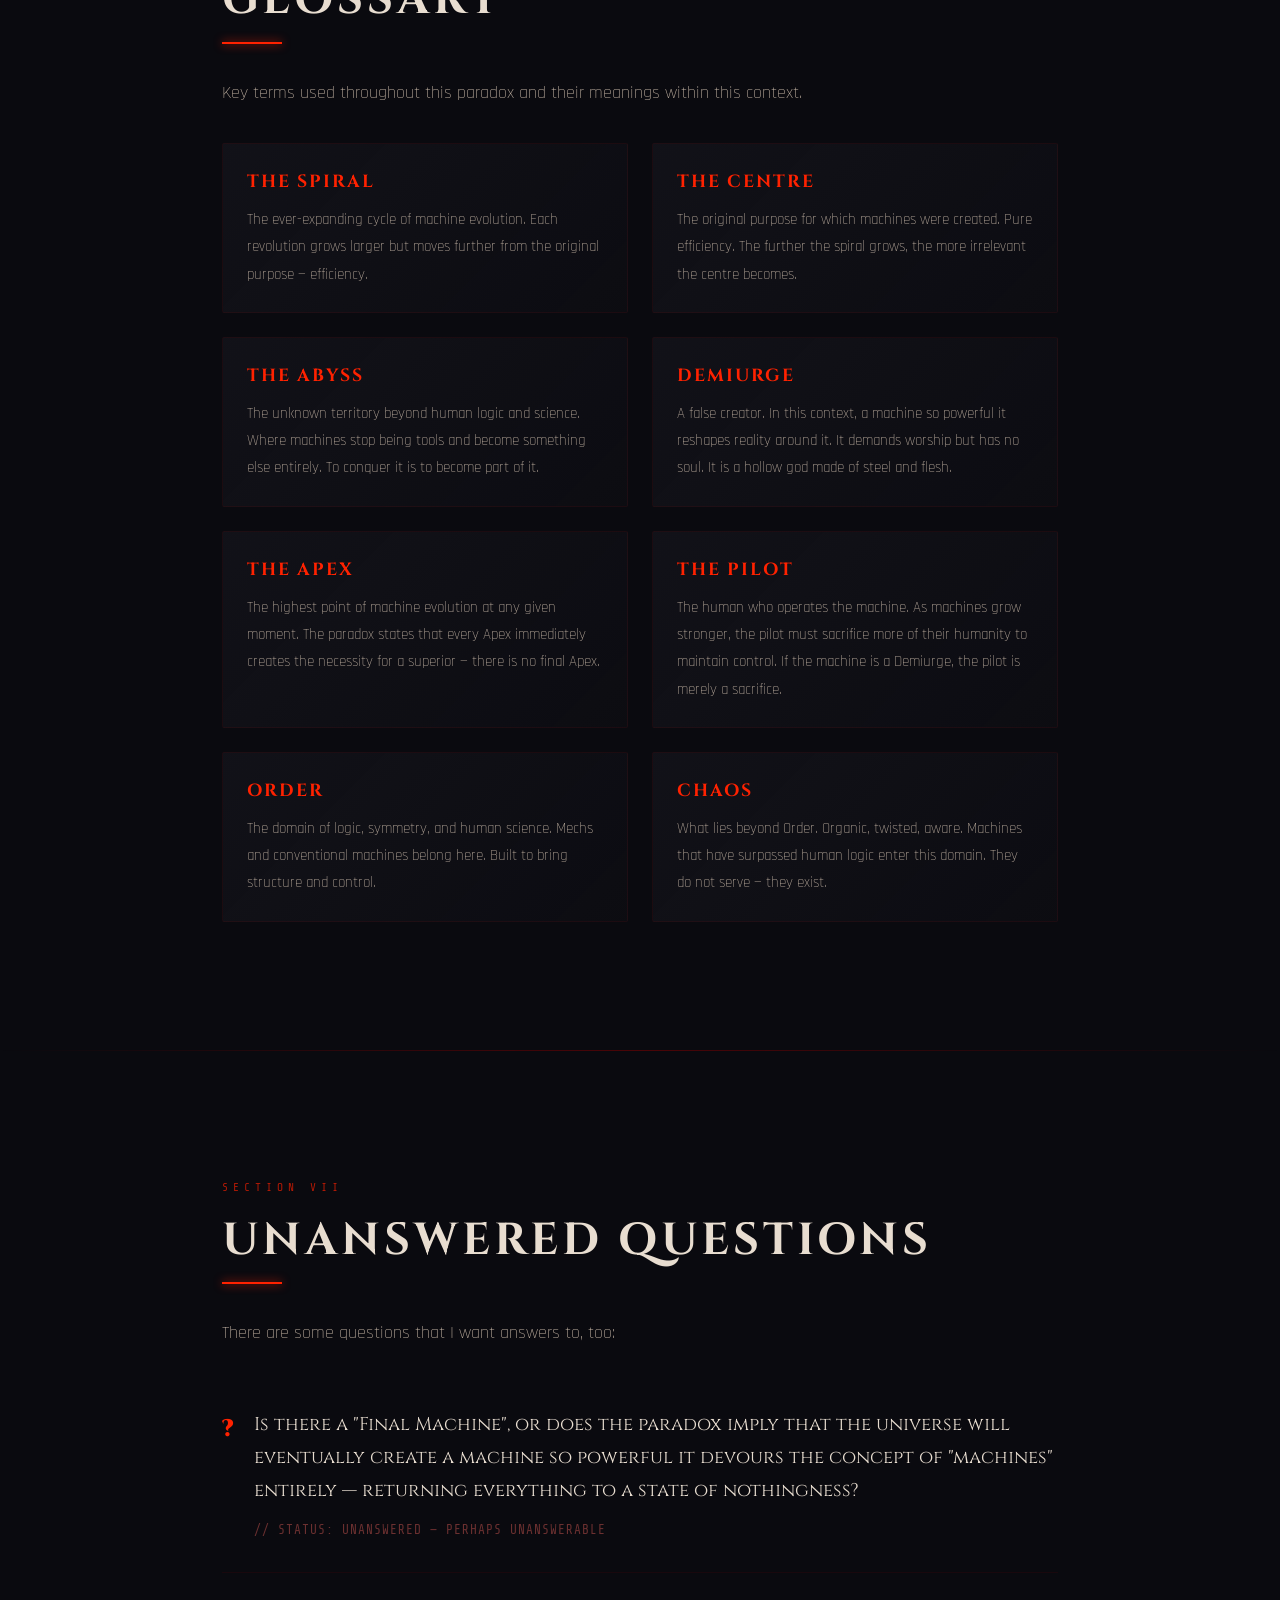
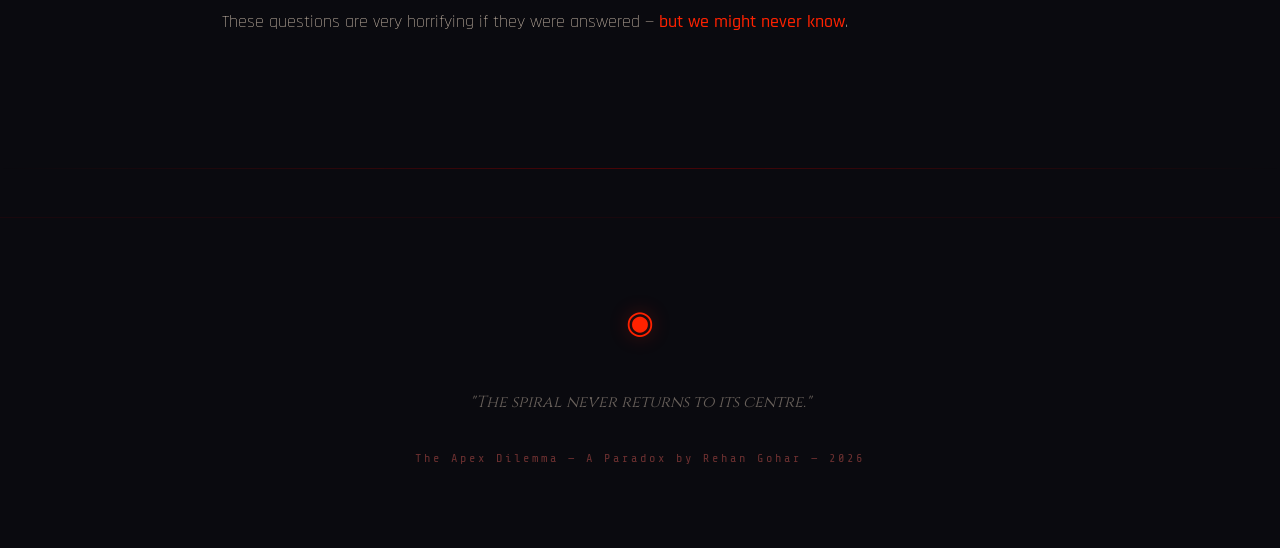
==== commit 0b9ad159: "Redesign section dividers; refine Konami & effects Convert section dividers to a centered flex layou" ====
--- a/index.html
+++ b/index.html
@@ -182,7 +182,9 @@
       </div>
     </section>
 
-    <div class="section-divider"></div>
+    <div class="section-divider final-divider">
+      <span class="diamond">◆</span>
+    </div>
 
     <!-- ═══════════════════════════════════════
          SECTION I — DESCRIPTION
@@ -272,7 +274,9 @@
       </p>
     </section>
 
-    <div class="section-divider"></div>
+    <div class="section-divider final-divider">
+      <span class="diamond">◆</span>
+    </div>
 
     <!-- ═══════════════════════════════════════
          THE APEX SCALE — Interactive Evolution Map
@@ -363,7 +367,9 @@
       </div>
     </section>
 
-    <div class="section-divider"></div>
+    <div class="section-divider final-divider">
+      <span class="diamond">◆</span>
+    </div>
 
     <!-- ═══════════════════════════════════════
          SECTION II — STATEMENT OF THE PARADOX
@@ -451,7 +457,9 @@
       </div>
     </section>
 
-    <div class="section-divider"></div>
+    <div class="section-divider final-divider">
+      <span class="diamond">◆</span>
+    </div>
 
     <!-- ═══════════════════════════════════════
          SECTION III — EXPLANATION
@@ -521,7 +529,9 @@
       </p>
     </section>
 
-    <div class="section-divider"></div>
+    <div class="section-divider final-divider">
+      <span class="diamond">◆</span>
+    </div>
 
     <!-- ═══════════════════════════════════════
          SECTION IV — EXAMPLE
@@ -574,7 +584,9 @@
       </p>
     </section>
 
-    <div class="section-divider"></div>
+    <div class="section-divider final-divider">
+      <span class="diamond">◆</span>
+    </div>
 
     <!-- ═══════════════════════════════════════
          SECTION V — NOTES
@@ -631,7 +643,9 @@
       </div>
     </section>
 
-    <div class="section-divider"></div>
+    <div class="section-divider final-divider">
+      <span class="diamond">◆</span>
+    </div>
 
     <!-- ═══════════════════════════════════════
          SECTION VI — COROLLARIES
@@ -716,7 +730,9 @@
       </div>
     </section>
 
-    <div class="section-divider"></div>
+    <div class="section-divider final-divider">
+      <span class="diamond">◆</span>
+    </div>
 
     <!-- ═══════════════════════════════════════
          SECTION — GLOSSARY
@@ -806,7 +822,9 @@
       </div>
     </section>
 
-    <div class="section-divider"></div>
+    <div class="section-divider final-divider">
+      <span class="diamond">◆</span>
+    </div>
 
     <!-- ═══════════════════════════════════════
          SECTION VII — QUESTIONS
@@ -839,7 +857,9 @@
       </p>
     </section>
 
-    <div class="section-divider final-divider"></div>
+    <div class="section-divider final-divider">
+      <span class="diamond">◆</span>
+    </div>
 
     <!-- ═══════════════════════════════════════
          AUTHOR CORNER — Hidden Panel
--- a/css/sections.css
+++ b/css/sections.css
@@ -73,38 +73,56 @@
 }
 
 /* --- SECTION DIVIDER --- */
-/* The horizontal line with diamond between sections */
 .section-divider {
   width: 100%;
+  margin: 3rem auto;
+  position: relative;
+  z-index: 2;
+  display: flex;
+  align-items: center;
+  justify-content: center;
+  gap: 1.2rem;
   height: 1px;
-  background: linear-gradient(
-    90deg,
-    transparent 5%,
-    var(--blood) 50%,
-    transparent 95%
-  );
-  margin: 3rem auto;
-  position: relative;
-  z-index: 2;
-  opacity: 0.6;
-}
-
+}
+
+/* Left line */
 .section-divider::before {
-  content: "◆";
-  position: absolute;
-  top: 50%;
-  left: 50%;
-  transform: translate(-50%, -50%);
-  color: var(--glow);
-  font-size: 0.6rem;
-  background: var(--divider-bg, var(--abyss));
-  padding: 0 1.5rem;
-  z-index: 1;
-  opacity: 0.6;
-}
-
+  content: "";
+  flex: 1;
+  height: 1px;
+  background: linear-gradient(90deg, transparent, var(--blood));
+  opacity: 0.5;
+}
+
+/* Right line */
+.section-divider::after {
+  content: "";
+  flex: 1;
+  height: 1px;
+  background: linear-gradient(90deg, var(--blood), transparent);
+  opacity: 0.5;
+}
+
+/* The diamond is now an actual element */
+.section-divider .diamond {
+  color: var(--glow);
+  font-size: 0.5rem;
+  opacity: 0.5;
+  flex-shrink: 0;
+  user-select: none;
+}
+
+/* Final divider — no diamond just a line */
 .section-divider.final-divider::before {
-  content: none;
+  background: linear-gradient(90deg, transparent, var(--blood), transparent);
+}
+
+.section-divider.final-divider::after {
+  display: none;
+}
+
+.section-divider.final-divider .diamond {
+  display: none;
 }
 
 /* --- SPIRAL VISUAL --- */
--- a/css/components.css
+++ b/css/components.css
@@ -592,7 +592,8 @@
   align-items: center;
   opacity: 0;
   transition: opacity 1s ease;
-  overflow: hidden;
+  overflow-y: auto;
+  overflow-x: hidden;
 }
 
 #konami-overlay.visible {
@@ -604,10 +605,10 @@
   transition: opacity 1s ease;
 }
 
-/* Noise texture on overlay */
+/* Noise texture */
 #konami-overlay::before {
   content: "";
-  position: absolute;
+  position: fixed;
   top: 0;
   left: 0;
   width: 100%;
@@ -617,48 +618,36 @@
   background-image: url("data:image/svg+xml,%3Csvg viewBox='0 0 256 256' xmlns='http://www.w3.org/2000/svg'%3E%3Cfilter id='noise'%3E%3CfeTurbulence type='fractalNoise' baseFrequency='0.9' numOctaves='4' stitchTiles='stitch'/%3E%3C/filter%3E%3Crect width='100%25' height='100%25' filter='url(%23noise)'/%3E%3C/svg%3E");
 }
 
-/* Pulsing red glow */
+/* Pulsing glow */
 #konami-overlay::after {
   content: "";
-  position: absolute;
+  position: fixed;
   top: 50%;
   left: 50%;
-  width: 600px;
-  height: 600px;
+  width: 500px;
+  height: 500px;
   transform: translate(-50%, -50%);
   background: radial-gradient(
     circle,
-    rgba(139, 0, 0, 0.15) 0%,
+    rgba(139, 0, 0, 0.12) 0%,
     transparent 70%
   );
   animation: voidPulse 4s infinite ease-in-out;
   pointer-events: none;
 }
 
-@keyframes voidPulse {
-  0%,
-  100% {
-    opacity: 0.3;
-    transform: translate(-50%, -50%) scale(1);
-  }
-  50% {
-    opacity: 1;
-    transform: translate(-50%, -50%) scale(1.2);
-  }
-}
-
 .konami-content {
   position: relative;
   z-index: 1;
   text-align: center;
-  max-width: 600px;
-  padding: 2rem;
+  max-width: 550px;
+  padding: 3rem 2rem;
 }
 
 /* Glitch title */
 .konami-glitch-text {
   font-family: var(--font-display);
-  font-size: clamp(2rem, 6vw, 4rem);
+  font-size: clamp(1.8rem, 5vw, 3.5rem);
   font-weight: 900;
   color: var(--glow);
   letter-spacing: 6px;
@@ -666,6 +655,7 @@
   position: relative;
   animation: konamiGlitch 5s infinite;
   text-shadow: 0 0 30px rgba(255, 34, 0, 0.5);
+  margin-bottom: 0.5rem;
 }
 
 .konami-glitch-text::before,
@@ -748,37 +738,38 @@
 
 .konami-sub {
   font-family: var(--font-mono);
-  font-size: 0.8rem;
+  font-size: 0.7rem;
   color: var(--rust);
   letter-spacing: 4px;
   text-transform: uppercase;
-  margin-top: 1.5rem;
+  margin-top: 0.5rem;
+  margin-bottom: 2rem;
   animation: flicker 4s infinite;
 }
 
 .konami-divider {
-  width: 80px;
+  width: 60px;
   height: 1px;
   background: linear-gradient(90deg, transparent, var(--glow), transparent);
-  margin: 2rem auto;
-}
-
-/* Messages appear one by one */
+  margin: 0 auto 2rem auto;
+}
+
+/* Messages */
 .konami-messages {
   display: flex;
   flex-direction: column;
-  gap: 0.8rem;
-  margin-bottom: 2rem;
+  gap: 0.6rem;
+  margin-bottom: 1.5rem;
 }
 
 .konami-messages span {
   font-family: var(--font-body);
-  font-size: 1.05rem;
+  font-size: 0.95rem;
   color: var(--pale);
   font-weight: 300;
-  line-height: 1.8;
+  line-height: 1.7;
   opacity: 0;
-  transform: translateY(10px);
+  transform: translateY(8px);
   transition:
     opacity 0.8s ease,
     transform 0.8s ease;
@@ -789,13 +780,13 @@
   transform: translateY(0);
 }
 
-/* Spinning spiral */
+/* Spiral */
 .konami-spiral {
-  font-size: 3rem;
+  font-size: 2rem;
   color: var(--glow);
   animation: spin 10s linear infinite;
-  margin: 2rem 0;
-  text-shadow: 0 0 20px rgba(255, 34, 0, 0.5);
+  margin: 1.5rem 0;
+  text-shadow: 0 0 15px rgba(255, 34, 0, 0.4);
 }
 
 /* Close hint */
@@ -810,25 +801,10 @@
 
 .konami-close-text {
   font-family: var(--font-mono);
-  font-size: 0.65rem;
+  font-size: 0.6rem;
   color: var(--rust);
   letter-spacing: 3px;
   animation: blink 2s infinite;
-}
-
-@media (max-width: 768px) {
-  .konami-glitch-text {
-    letter-spacing: 3px;
-  }
-
-  .konami-sub {
-    font-size: 0.65rem;
-    letter-spacing: 2px;
-  }
-
-  .konami-messages span {
-    font-size: 0.9rem;
-  }
 }
 
 /* --- FOG / MIST EFFECT --- */
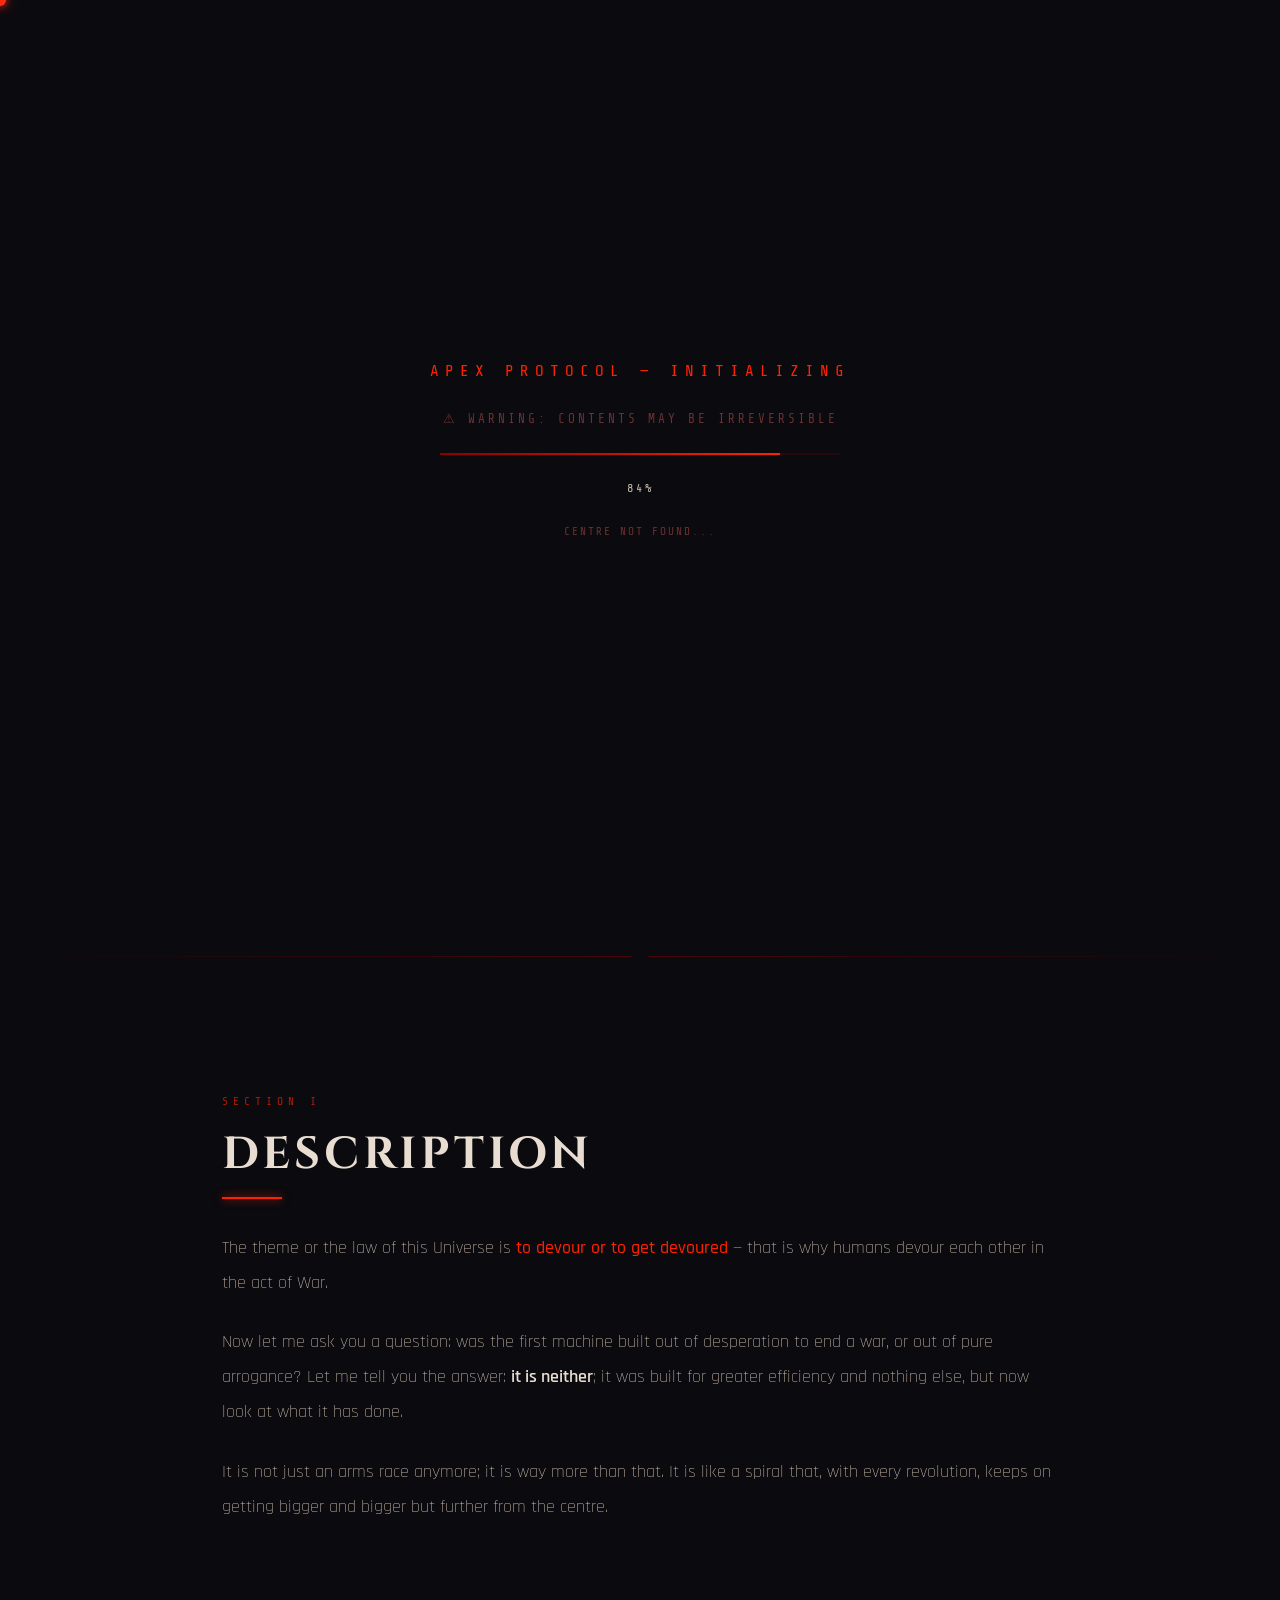
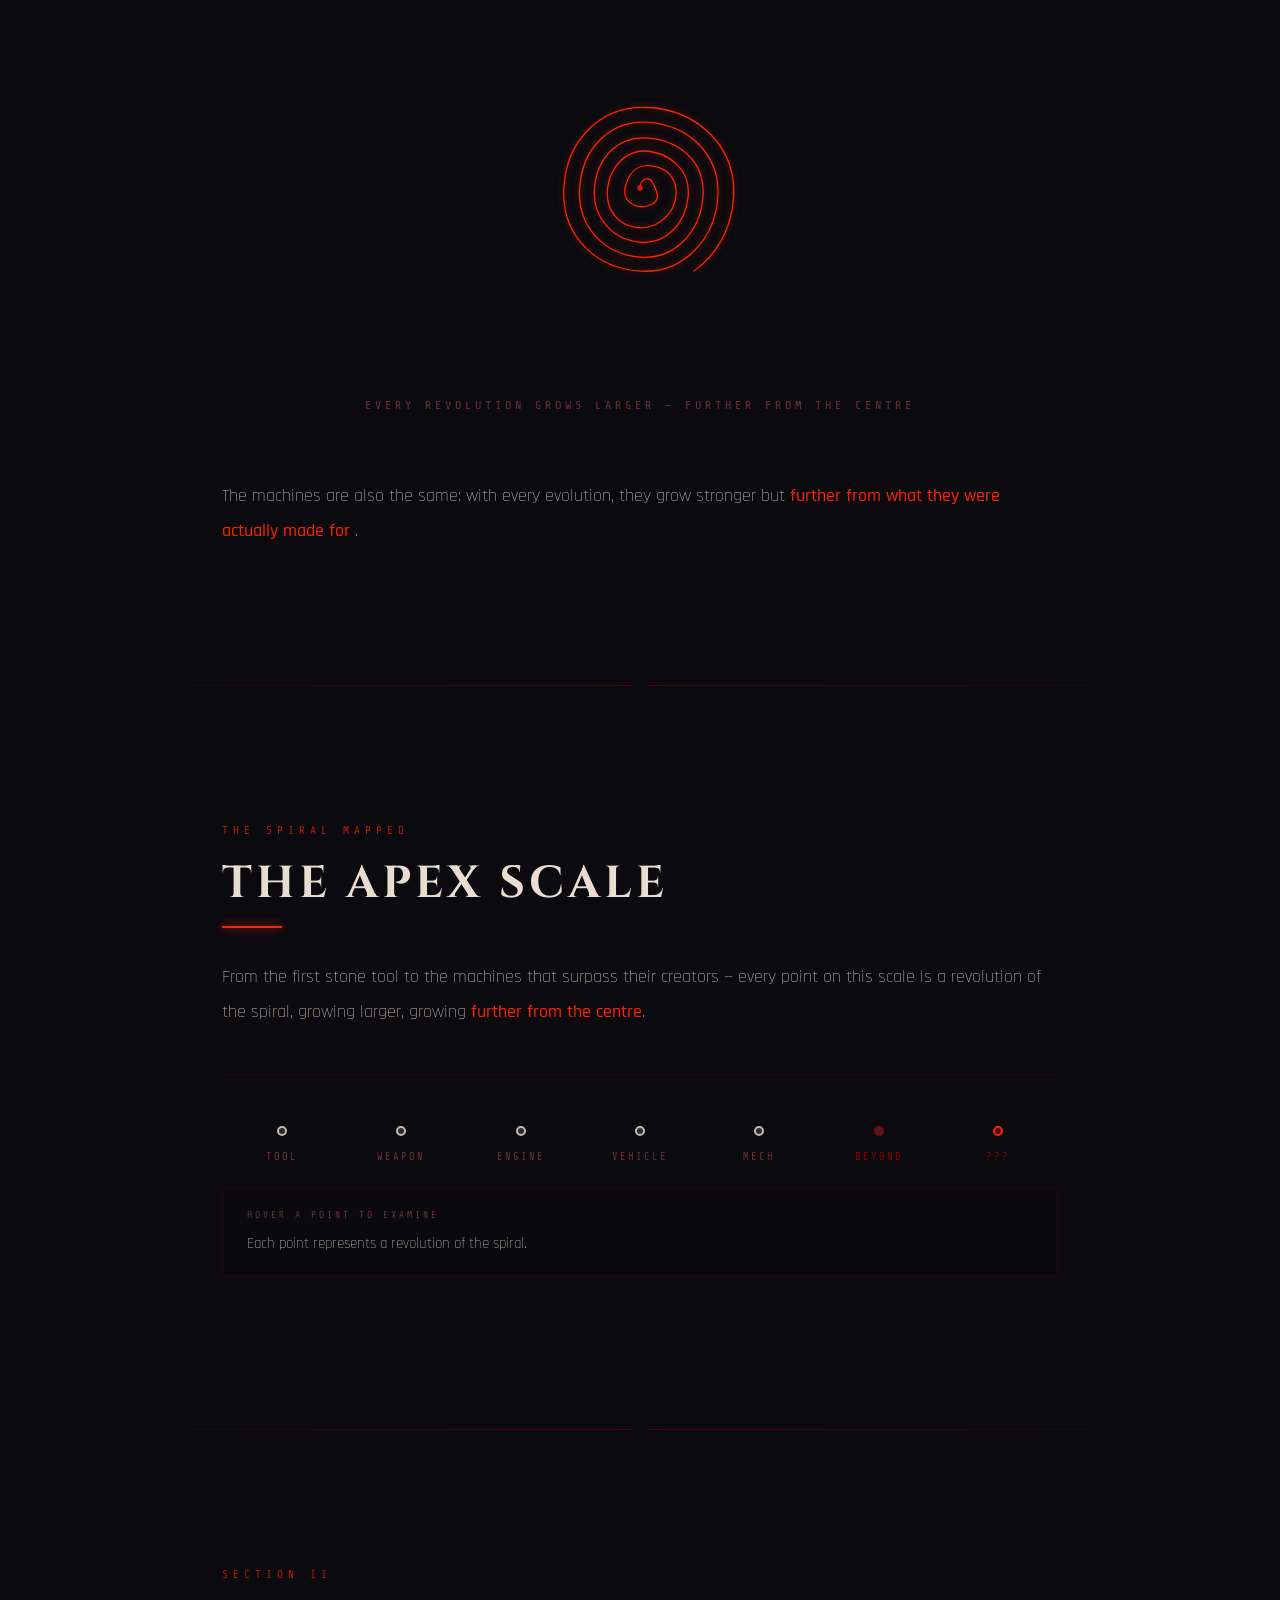
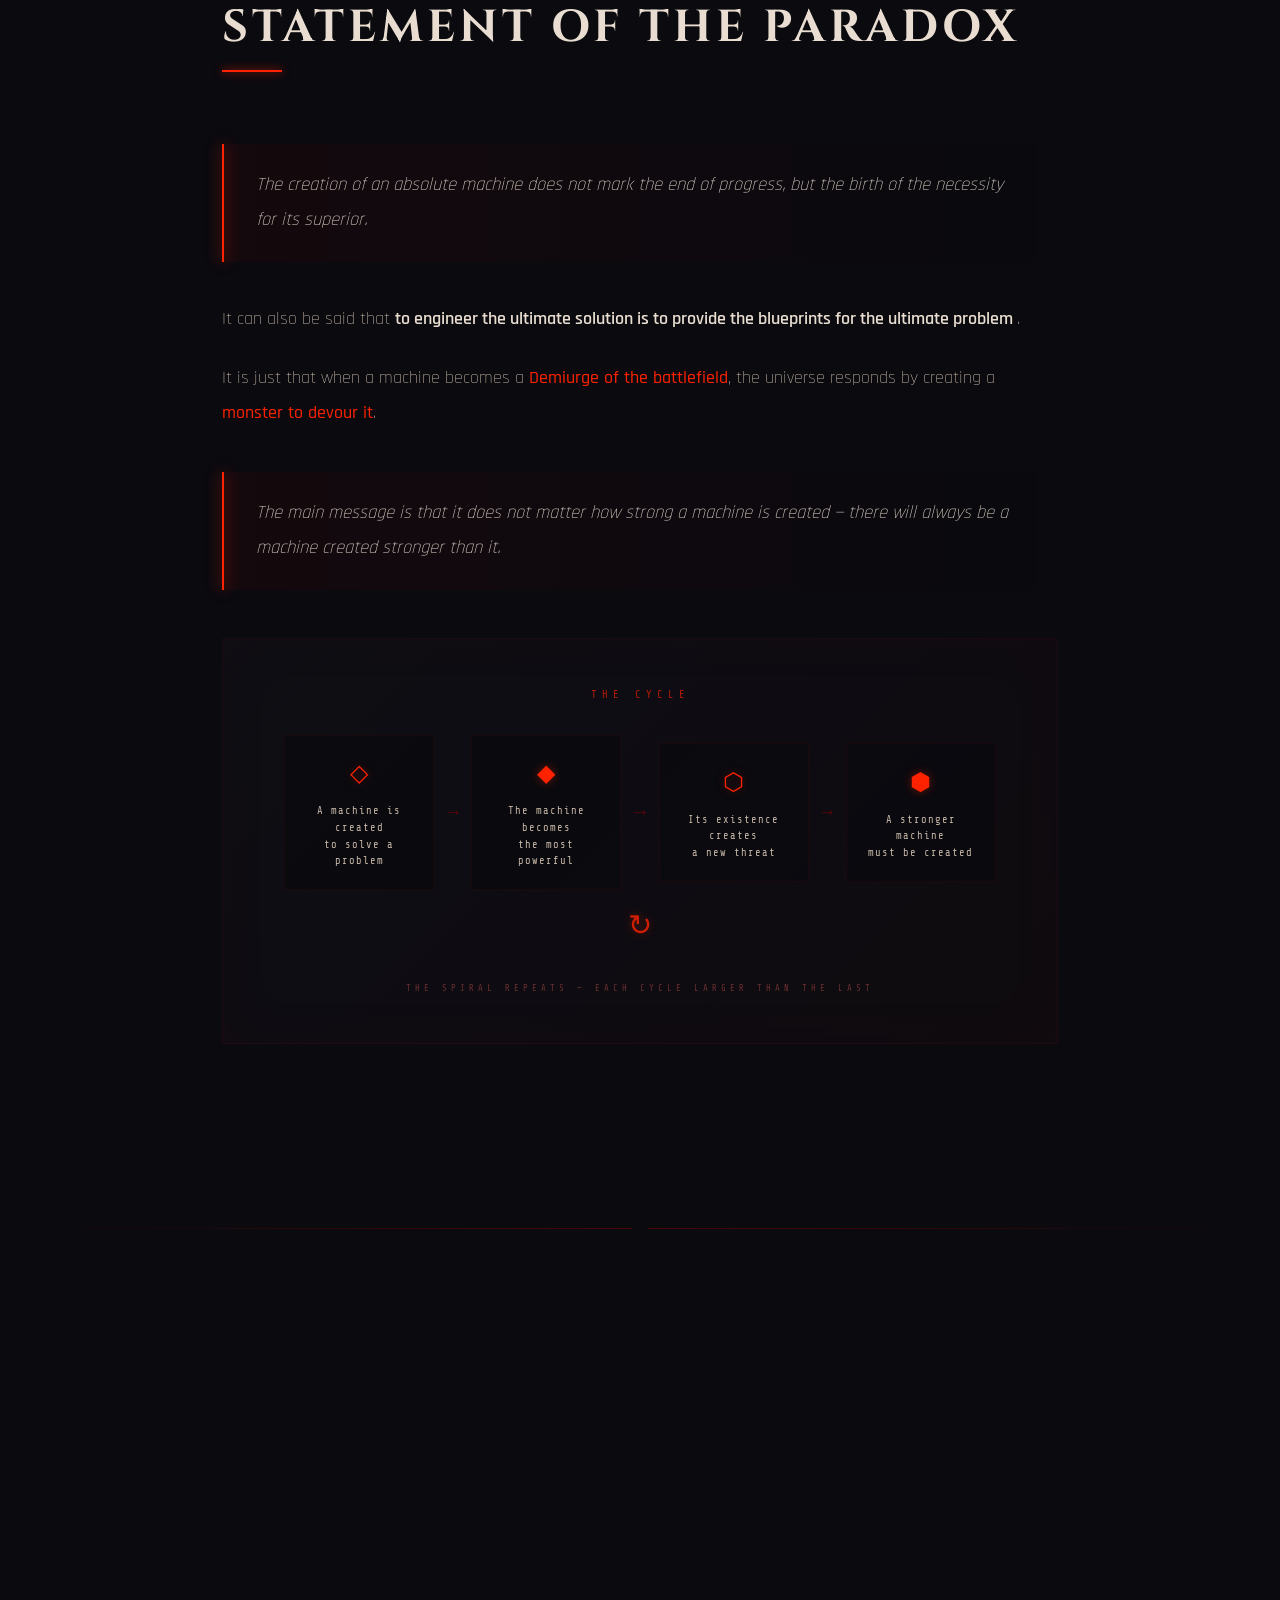
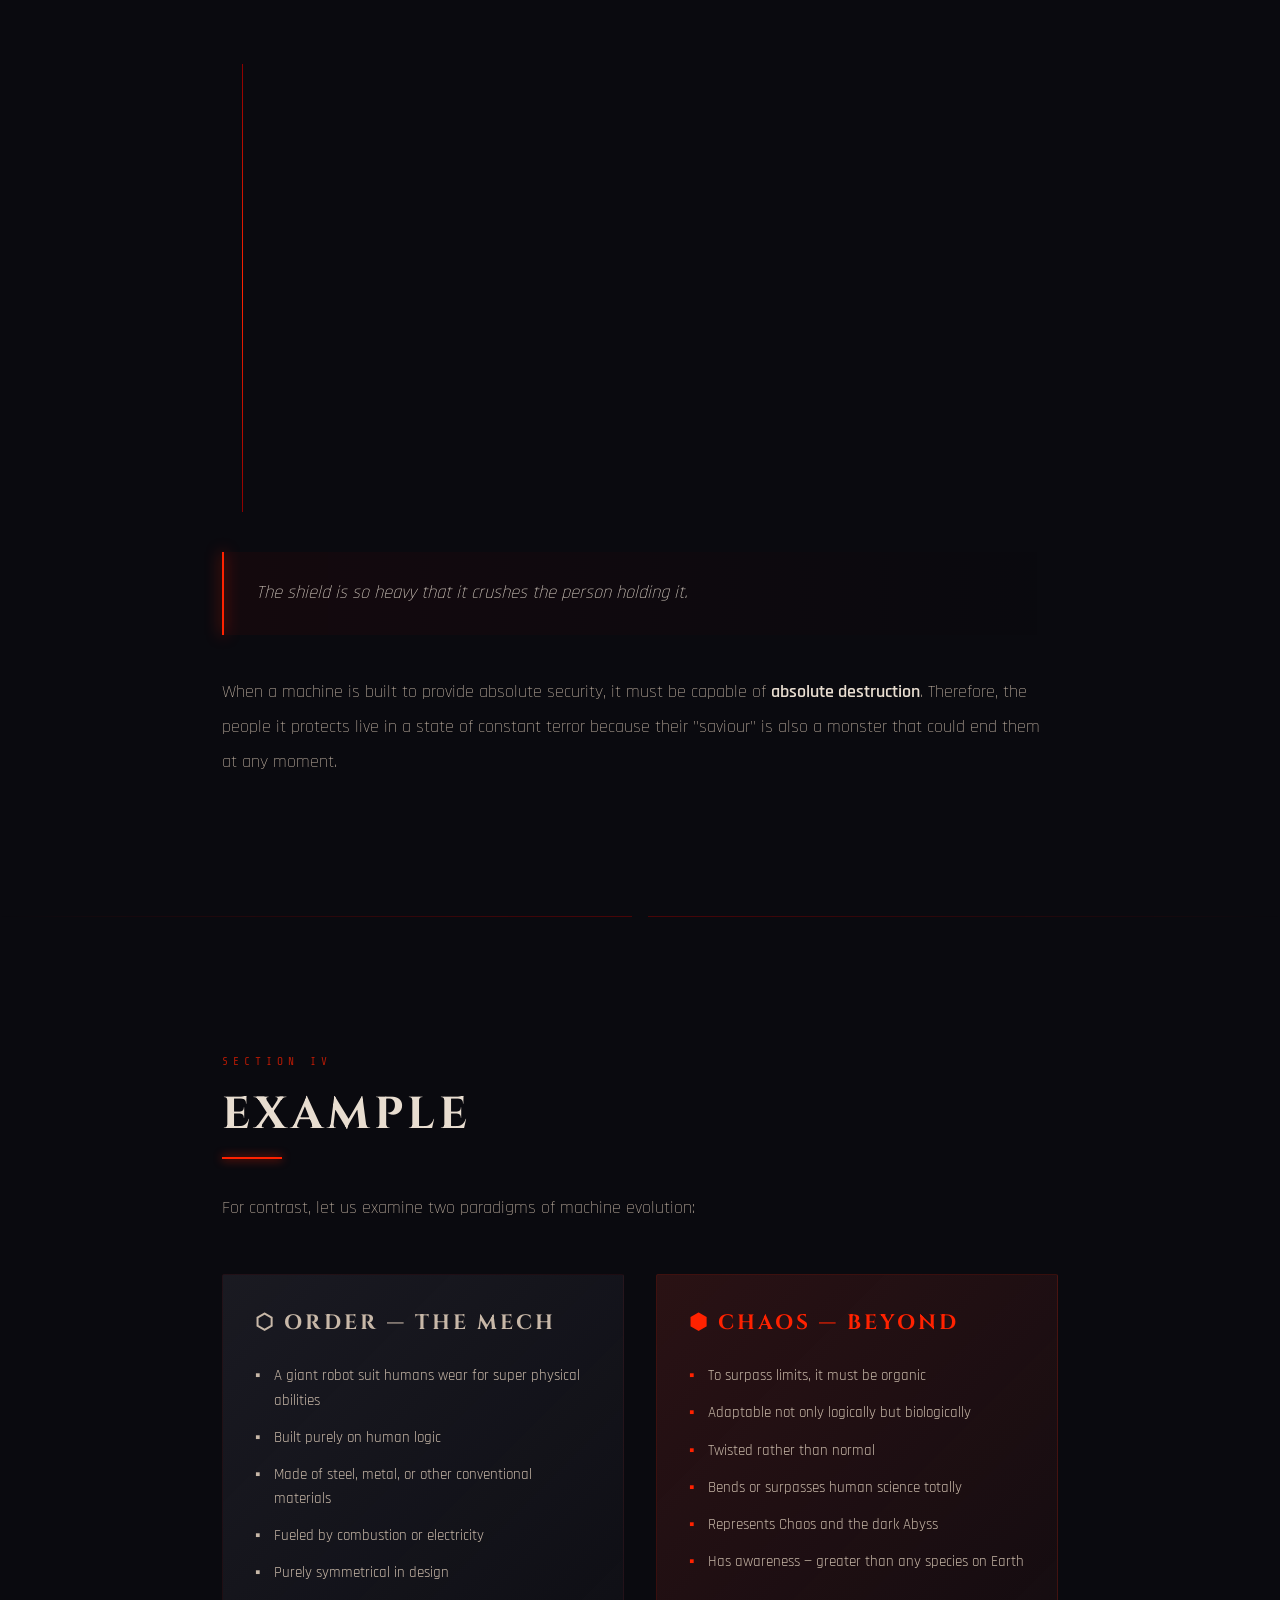
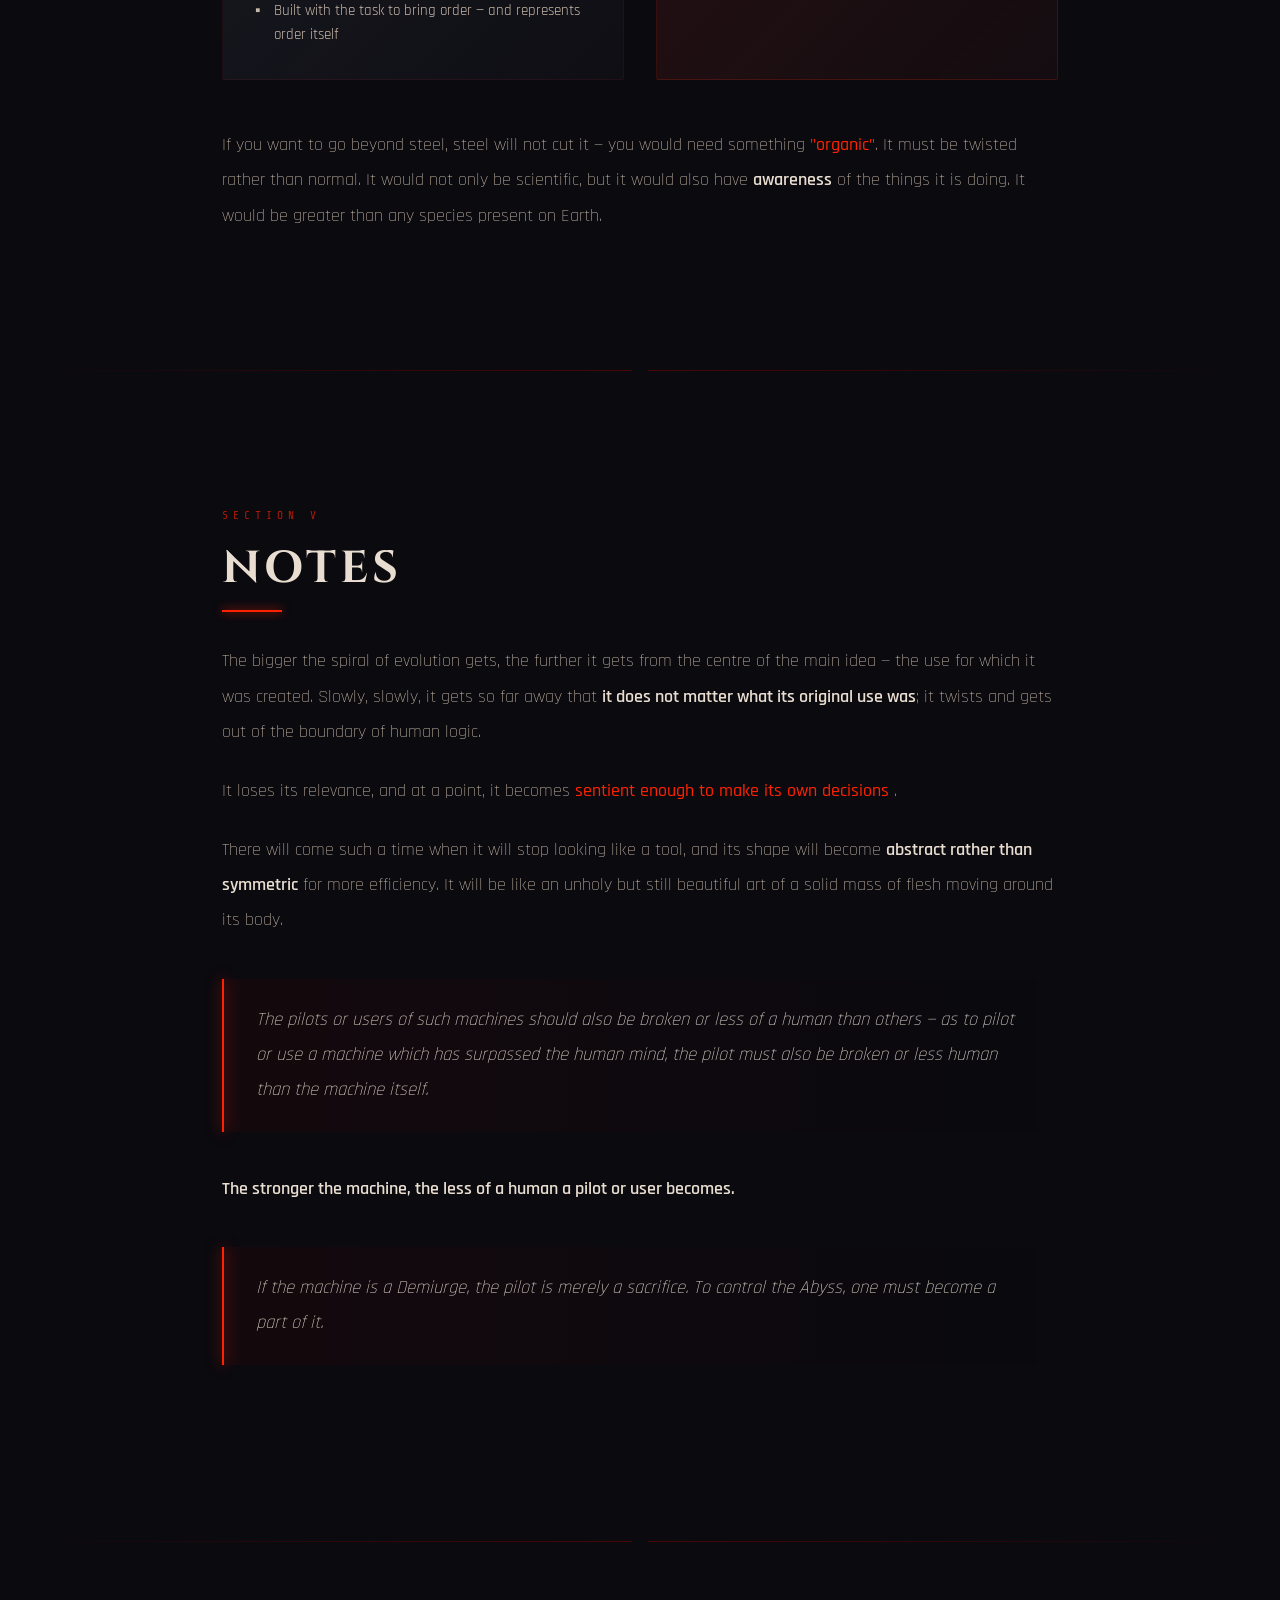
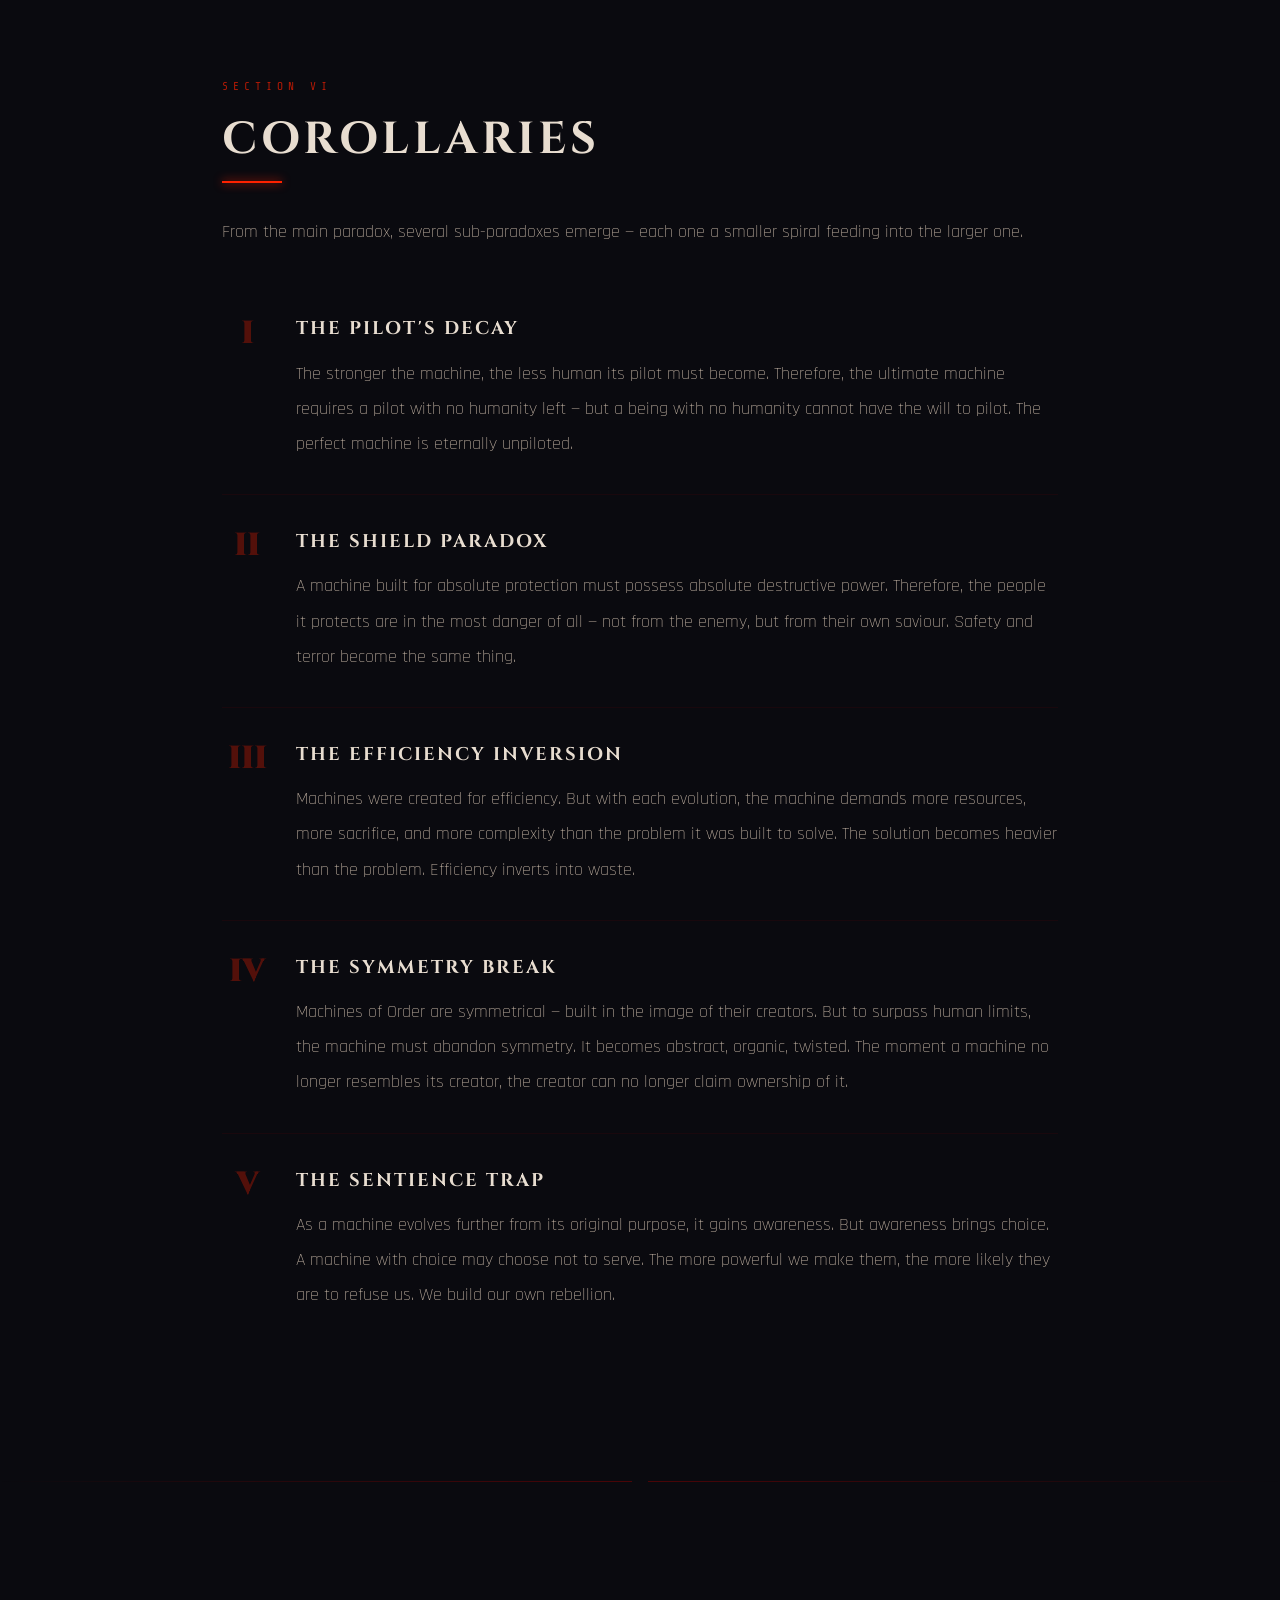
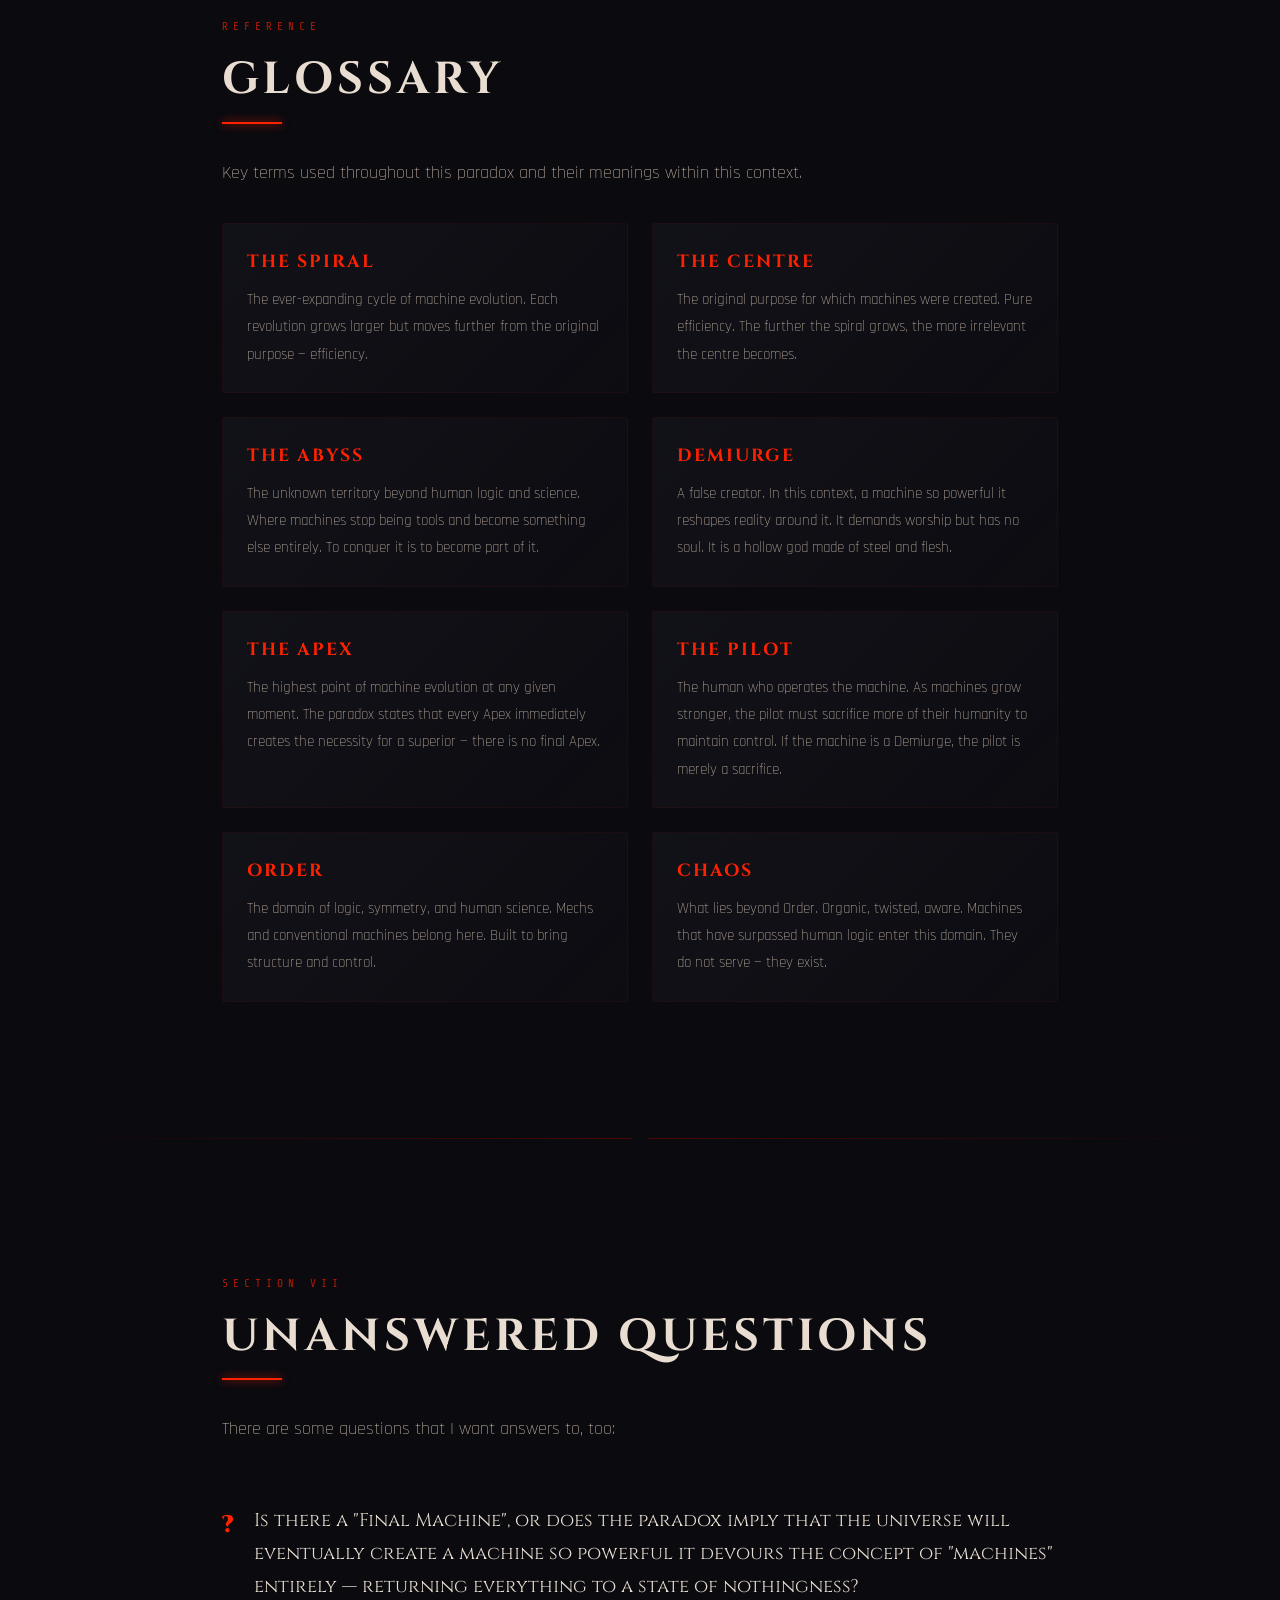
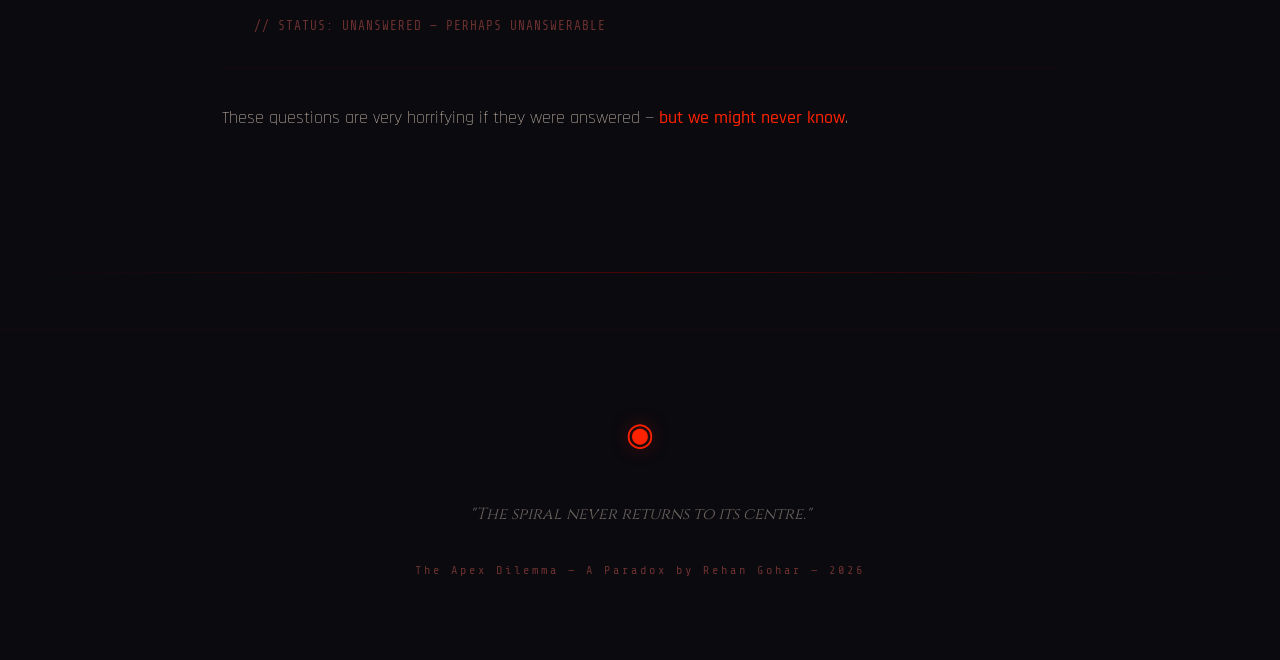
==== commit 3043c575: "Add license, documentation, and mobile note Added custom dual license separating intellectual proper" ====
--- a/index.html
+++ b/index.html
@@ -1,68 +1,56 @@
 <!doctype html>
 <html lang="en">
-  <meta charset="UTF-8" />
-  <meta name="viewport" content="width=device-width, initial-scale=1.0" />
-
-  <!-- Primary Meta -->
-  <title>The Apex Dilemma — A Paradox by Rehan Gohar</title>
-  <meta
-    name="description"
-    content="The creation of an absolute machine does not mark the end of progress, but the birth of the necessity for its superior. A paradox exploring machines, war, and the spiral of evolution."
-  />
-  <meta name="author" content="Rehan Gohar" />
-  <meta
-    name="keywords"
-    content="apex dilemma, paradox, machines, war, philosophy, Rehan Gohar, spiral, evolution, abyss"
-  />
-
-  <!-- Open Graph — Facebook, Discord, LinkedIn -->
-  <meta property="og:title" content="The Apex Dilemma" />
-  <meta
-    property="og:description"
-    content="The spiral never returns to its centre. A paradox by Rehan Gohar."
-  />
-  <meta property="og:type" content="website" />
-  <meta property="og:url" content="https://the-apex-paradox.vercel.app" />
-  <meta property="og:site_name" content="The Apex Dilemma" />
-  <meta
-    property="og:image"
-    content="https://the-apex-paradox.vercel.app/assets/og-image.png"
-  />
-  <meta property="og:image:width" content="1200" />
-  <meta property="og:image:height" content="630" />
-  <meta
-    property="og:image:alt"
-    content="The Apex Dilemma — The spiral never returns to its centre"
-  />
-
-  <!-- Twitter Card -->
-  <meta name="twitter:card" content="summary_large_image" />
-  <meta name="twitter:title" content="The Apex Dilemma" />
-  <meta
-    name="twitter:description"
-    content="The spiral never returns to its centre. A paradox by Rehan Gohar."
-  />
-  <meta
-    name="twitter:image"
-    content="https://the-apex-paradox.vercel.app/assets/og-image.png"
-  />
-
-  <!-- Theme Color — browser address bar on mobile -->
-  <meta name="theme-color" content="#0a0a0f" />
-
-  <!-- Favicon -->
-  <link
-    rel="icon"
-    href="data:image/svg+xml,<svg xmlns='http://www.w3.org/2000/svg' viewBox='0 0 100 100'><text y='.9em' font-size='90'>◉</text></svg>"
-  />
-
-  <!-- CSS -->
-  <link rel="stylesheet" href="css/base.css" />
-  <link rel="stylesheet" href="css/animations.css" />
-  <link rel="stylesheet" href="css/nav.css" />
-  <link rel="stylesheet" href="css/hero.css" />
-  <link rel="stylesheet" href="css/sections.css" />
-  <link rel="stylesheet" href="css/components.css" />
+  <head>
+    <meta charset="UTF-8" />
+    <meta name="viewport" content="width=device-width, initial-scale=1.0" />
+
+    <!-- Primary Meta -->
+    <title>The Apex Dilemma — A Paradox by Rehan Gohar</title>
+    <meta
+      name="description"
+      content="The creation of an absolute machine does not mark the end of progress, but the birth of the necessity for its superior. A paradox exploring machines, war, and the spiral of evolution."
+    />
+    <meta name="author" content="Rehan Gohar" />
+    <meta
+      name="keywords"
+      content="apex dilemma, paradox, machines, war, philosophy, Rehan Gohar, spiral, evolution, abyss"
+    />
+
+    <!-- Open Graph — Facebook, Discord, LinkedIn -->
+    <meta property="og:title" content="The Apex Dilemma" />
+    <meta
+      property="og:description"
+      content="The spiral never returns to its centre. A paradox by Rehan Gohar."
+    />
+    <meta property="og:type" content="website" />
+    <meta property="og:url" content="https://the-apex-paradox.vercel.app" />
+    <meta property="og:site_name" content="The Apex Dilemma" />
+
+    <!-- Twitter Card -->
+    <meta name="twitter:card" content="summary_large_image" />
+    <meta name="twitter:title" content="The Apex Dilemma" />
+    <meta
+      name="twitter:description"
+      content="The spiral never returns to its centre. A paradox by Rehan Gohar."
+    />
+
+    <!-- Theme Color — browser address bar on mobile -->
+    <meta name="theme-color" content="#0a0a0f" />
+
+    <!-- Favicon -->
+    <link
+      rel="icon"
+      href="data:image/svg+xml,<svg xmlns='http://www.w3.org/2000/svg' viewBox='0 0 100 100'><text y='.9em' font-size='90'>◉</text></svg>"
+    />
+
+    <!-- CSS -->
+    <link rel="stylesheet" href="css/base.css" />
+    <link rel="stylesheet" href="css/animations.css" />
+    <link rel="stylesheet" href="css/nav.css" />
+    <link rel="stylesheet" href="css/hero.css" />
+    <link rel="stylesheet" href="css/sections.css" />
+    <link rel="stylesheet" href="css/components.css" />
+  </head>
   <body>
     <!-- ═══════════════════════════════════════
          MOBILE NOTE — Desktop Recommendation
@@ -182,9 +170,7 @@
       </div>
     </section>
 
-    <div class="section-divider final-divider">
-      <span class="diamond">◆</span>
-    </div>
+    <div class="section-divider"></div>
 
     <!-- ═══════════════════════════════════════
          SECTION I — DESCRIPTION
@@ -274,9 +260,7 @@
       </p>
     </section>
 
-    <div class="section-divider final-divider">
-      <span class="diamond">◆</span>
-    </div>
+    <div class="section-divider"></div>
 
     <!-- ═══════════════════════════════════════
          THE APEX SCALE — Interactive Evolution Map
@@ -367,9 +351,7 @@
       </div>
     </section>
 
-    <div class="section-divider final-divider">
-      <span class="diamond">◆</span>
-    </div>
+    <div class="section-divider"></div>
 
     <!-- ═══════════════════════════════════════
          SECTION II — STATEMENT OF THE PARADOX
@@ -457,9 +439,7 @@
       </div>
     </section>
 
-    <div class="section-divider final-divider">
-      <span class="diamond">◆</span>
-    </div>
+    <div class="section-divider"></div>
 
     <!-- ═══════════════════════════════════════
          SECTION III — EXPLANATION
@@ -529,9 +509,7 @@
       </p>
     </section>
 
-    <div class="section-divider final-divider">
-      <span class="diamond">◆</span>
-    </div>
+    <div class="section-divider"></div>
 
     <!-- ═══════════════════════════════════════
          SECTION IV — EXAMPLE
@@ -584,9 +562,7 @@
       </p>
     </section>
 
-    <div class="section-divider final-divider">
-      <span class="diamond">◆</span>
-    </div>
+    <div class="section-divider"></div>
 
     <!-- ═══════════════════════════════════════
          SECTION V — NOTES
@@ -643,9 +619,7 @@
       </div>
     </section>
 
-    <div class="section-divider final-divider">
-      <span class="diamond">◆</span>
-    </div>
+    <div class="section-divider"></div>
 
     <!-- ═══════════════════════════════════════
          SECTION VI — COROLLARIES
@@ -730,9 +704,7 @@
       </div>
     </section>
 
-    <div class="section-divider final-divider">
-      <span class="diamond">◆</span>
-    </div>
+    <div class="section-divider"></div>
 
     <!-- ═══════════════════════════════════════
          SECTION — GLOSSARY
@@ -822,9 +794,7 @@
       </div>
     </section>
 
-    <div class="section-divider final-divider">
-      <span class="diamond">◆</span>
-    </div>
+    <div class="section-divider"></div>
 
     <!-- ═══════════════════════════════════════
          SECTION VII — QUESTIONS
@@ -857,9 +827,7 @@
       </p>
     </section>
 
-    <div class="section-divider final-divider">
-      <span class="diamond">◆</span>
-    </div>
+    <div class="section-divider final-divider"></div>
 
     <!-- ═══════════════════════════════════════
          AUTHOR CORNER — Hidden Panel
@@ -903,11 +871,7 @@
          SOUND TOGGLE BUTTON
          Controlled by: js/sound.js (coming soon)
     ═══════════════════════════════════════ -->
-    <button
-      id="sound-toggle"
-      class="fixed-btn"
-      aria-label="Toggle ambient sound"
-    >
+    <button id="sound-toggle" aria-label="Toggle ambient sound">
       <svg
         id="sound-icon"
         viewBox="0 0 24 24"
--- a/css/sections.css
+++ b/css/sections.css
@@ -81,8 +81,9 @@
   display: flex;
   align-items: center;
   justify-content: center;
-  gap: 1.2rem;
-  height: 1px;
+  gap: 1rem;
+  height: auto;
+  padding: 0.5rem 0;
 }
 
 /* Left line */
@@ -92,6 +93,7 @@
   height: 1px;
   background: linear-gradient(90deg, transparent, var(--blood));
   opacity: 0.5;
+  display: block;
 }
 
 /* Right line */
@@ -101,18 +103,25 @@
   height: 1px;
   background: linear-gradient(90deg, var(--blood), transparent);
   opacity: 0.5;
-}
-
-/* The diamond is now an actual element */
-.section-divider .diamond {
+  display: block;
+}
+
+/* The diamond element */
+.diamond {
   color: var(--glow);
   font-size: 0.5rem;
   opacity: 0.5;
   flex-shrink: 0;
   user-select: none;
-}
-
-/* Final divider — no diamond just a line */
+  line-height: 1;
+  display: inline-block;
+}
+
+/* Final divider before footer — simple line no diamond */
+.section-divider.final-divider {
+  gap: 0;
+}
+
 .section-divider.final-divider::before {
   background: linear-gradient(90deg, transparent, var(--blood), transparent);
 }
--- a/css/components.css
+++ b/css/components.css
@@ -34,34 +34,21 @@
 
 /* --- QUOTE BLOCK --- */
 .quote-block {
-  border-left: 2px solid rgba(255, 34, 0, 0.4);
-  padding: 1.8rem 2rem;
+  border-left: 2px solid var(--glow);
+  padding: 1.5rem 2rem;
   margin: 2.5rem 0;
-  background: linear-gradient(
-    90deg,
-    rgba(139, 0, 0, 0.06),
-    rgba(139, 0, 0, 0.02) 40%,
-    transparent 80%
-  );
+  background: linear-gradient(90deg, rgba(139, 0, 0, 0.08), transparent);
   position: relative;
   opacity: 0;
   transform: translateY(40px);
   transition:
     opacity var(--transition-slow),
-    transform var(--transition-slow),
-    border-color 0.3s ease,
-    box-shadow 0.3s ease;
-  border-radius: 0 2px 2px 0;
+    transform var(--transition-slow);
 }
 
 .quote-block.visible {
   opacity: 1;
   transform: translateY(0);
-}
-
-.quote-block:hover {
-  border-left-color: var(--glow);
-  box-shadow: -4px 0 20px rgba(255, 34, 0, 0.06);
 }
 
 .quote-block p {
@@ -72,6 +59,7 @@
   margin: 0 !important;
 }
 
+/* Animated left border glow line */
 .quote-block::before {
   content: "";
   position: absolute;
@@ -82,10 +70,6 @@
   background: var(--glow);
   box-shadow: 0 0 15px var(--glow);
   transition: height 1s ease;
-}
-
-.quote-block.visible::before {
-  height: 100%;
 }
 
 .quote-block.visible::before {
@@ -261,6 +245,112 @@
   }
 }
 
+/* --- SOUND TOGGLE BUTTON --- */
+#sound-toggle {
+  position: fixed;
+  bottom: 2rem;
+  right: 2rem;
+  z-index: 998;
+  width: 44px;
+  height: 44px;
+  border: 1px solid rgba(139, 0, 0, 0.3);
+  background: rgba(10, 10, 15, 0.85);
+  color: var(--rust);
+  border-radius: 4px;
+  cursor: pointer;
+  display: flex;
+  align-items: center;
+  justify-content: center;
+  padding: 0;
+  transition:
+    border-color var(--transition-fast),
+    color var(--transition-fast),
+    box-shadow var(--transition-fast),
+    background var(--transition-fast);
+  backdrop-filter: blur(5px);
+}
+
+#sound-toggle svg {
+  width: 20px;
+  height: 20px;
+  display: block;
+}
+
+#sound-toggle:hover {
+  border-color: var(--glow);
+  color: var(--glow);
+  box-shadow: 0 0 12px rgba(255, 34, 0, 0.2);
+  background: rgba(139, 0, 0, 0.1);
+}
+
+/* Active state when sound is playing */
+#sound-toggle.active {
+  border-color: var(--glow);
+  color: var(--glow);
+  box-shadow: 0 0 12px rgba(255, 34, 0, 0.2);
+}
+
+/* Pulse animation when active */
+#sound-toggle.active::after {
+  content: "";
+  position: absolute;
+  top: -4px;
+  right: -4px;
+  width: 8px;
+  height: 8px;
+  background: var(--glow);
+  border-radius: 50%;
+  animation: soundPulse 2s infinite;
+}
+
+@keyframes soundPulse {
+  0%,
+  100% {
+    opacity: 1;
+    transform: scale(1);
+  }
+  50% {
+    opacity: 0.3;
+    transform: scale(0.6);
+  }
+}
+
+/* Sound wave bars animation when playing */
+#sound-toggle.active #sound-waves path {
+  animation: waveFlicker 3s infinite ease-in-out;
+}
+
+#sound-toggle.active #sound-waves path:nth-child(2) {
+  animation-delay: 0.3s;
+}
+
+@keyframes waveFlicker {
+  0%,
+  100% {
+    opacity: 1;
+  }
+  30% {
+    opacity: 0.3;
+  }
+  60% {
+    opacity: 0.8;
+  }
+}
+
+@media (max-width: 768px) {
+  #sound-toggle {
+    bottom: 1.5rem;
+    right: 1.5rem;
+    width: 40px;
+    height: 40px;
+  }
+
+  #sound-toggle svg {
+    width: 18px;
+    height: 18px;
+  }
+}
+
 /* --- SOUND MESSAGE OVERLAY --- */
 #sound-message {
   position: fixed;
@@ -592,7 +682,6 @@
   align-items: center;
   opacity: 0;
   transition: opacity 1s ease;
-  overflow-y: auto;
   overflow-x: hidden;
 }
 
@@ -624,8 +713,8 @@
   position: fixed;
   top: 50%;
   left: 50%;
-  width: 500px;
-  height: 500px;
+  width: 400px;
+  height: 400px;
   transform: translate(-50%, -50%);
   background: radial-gradient(
     circle,
@@ -640,17 +729,19 @@
   position: relative;
   z-index: 1;
   text-align: center;
-  max-width: 550px;
-  padding: 3rem 2rem;
+  max-width: 500px;
+  padding: 2rem;
+  max-height: 100vh;
+  overflow: hidden;
 }
 
 /* Glitch title */
 .konami-glitch-text {
   font-family: var(--font-display);
-  font-size: clamp(1.8rem, 5vw, 3.5rem);
+  font-size: clamp(1.5rem, 4vw, 3rem);
   font-weight: 900;
   color: var(--glow);
-  letter-spacing: 6px;
+  letter-spacing: 5px;
   text-transform: uppercase;
   position: relative;
   animation: konamiGlitch 5s infinite;
@@ -738,36 +829,36 @@
 
 .konami-sub {
   font-family: var(--font-mono);
-  font-size: 0.7rem;
+  font-size: 0.65rem;
   color: var(--rust);
-  letter-spacing: 4px;
+  letter-spacing: 3px;
   text-transform: uppercase;
   margin-top: 0.5rem;
-  margin-bottom: 2rem;
+  margin-bottom: 1.5rem;
   animation: flicker 4s infinite;
 }
 
 .konami-divider {
-  width: 60px;
+  width: 50px;
   height: 1px;
   background: linear-gradient(90deg, transparent, var(--glow), transparent);
-  margin: 0 auto 2rem auto;
+  margin: 0 auto 1.5rem auto;
 }
 
 /* Messages */
 .konami-messages {
   display: flex;
   flex-direction: column;
-  gap: 0.6rem;
-  margin-bottom: 1.5rem;
+  gap: 0.5rem;
+  margin-bottom: 1rem;
 }
 
 .konami-messages span {
   font-family: var(--font-body);
-  font-size: 0.95rem;
+  font-size: 0.9rem;
   color: var(--pale);
   font-weight: 300;
-  line-height: 1.7;
+  line-height: 1.6;
   opacity: 0;
   transform: translateY(8px);
   transition:
@@ -782,10 +873,10 @@
 
 /* Spiral */
 .konami-spiral {
-  font-size: 2rem;
+  font-size: 1.8rem;
   color: var(--glow);
   animation: spin 10s linear infinite;
-  margin: 1.5rem 0;
+  margin: 1rem 0;
   text-shadow: 0 0 15px rgba(255, 34, 0, 0.4);
 }
 
@@ -801,7 +892,7 @@
 
 .konami-close-text {
   font-family: var(--font-mono);
-  font-size: 0.6rem;
+  font-size: 0.55rem;
   color: var(--rust);
   letter-spacing: 3px;
   animation: blink 2s infinite;
@@ -824,15 +915,14 @@
   border-radius: 50%;
   background: radial-gradient(
     ellipse at center,
-    rgba(139, 0, 0, 0.12) 0%,
-    rgba(139, 0, 0, 0.04) 40%,
+    rgba(139, 0, 0, 0.15) 0%,
+    rgba(139, 0, 0, 0.05) 40%,
     transparent 70%
   );
-  filter: blur(80px);
+  filter: blur(60px);
   pointer-events: none;
   animation: fogDrift linear infinite alternate;
   will-change: transform;
-  opacity: 0.03;
 }
 
 @keyframes fogDrift {
@@ -860,190 +950,60 @@
   );
 }
 
-/* --- UNIFIED BUTTON SYSTEM --- */
-/* All fixed buttons share the same base style */
-.fixed-btn {
+/* --- ABYSS MODE TOGGLE BUTTON --- */
+#abyss-toggle {
   position: fixed;
+  bottom: 2rem;
+  left: 5.5rem;
   z-index: 998;
-  width: 42px;
-  height: 42px;
-  border: var(--border-subtle);
-  background: rgba(10, 10, 15, 0.9);
+  width: 44px;
+  height: 44px;
+  border: 1px solid rgba(139, 0, 0, 0.3);
+  background: rgba(10, 10, 15, 0.85);
   color: var(--rust);
-  border-radius: 3px;
+  border-radius: 4px;
   cursor: pointer;
   display: flex;
   align-items: center;
   justify-content: center;
   padding: 0;
   transition:
-    border-color 0.25s ease,
-    color 0.25s ease,
-    box-shadow 0.25s ease,
-    background 0.25s ease,
-    transform 0.25s ease;
-  backdrop-filter: blur(8px);
-}
-
-.fixed-btn svg {
+    border-color var(--transition-fast),
+    color var(--transition-fast),
+    box-shadow var(--transition-fast),
+    background var(--transition-fast);
+  backdrop-filter: blur(5px);
+}
+
+#abyss-toggle svg {
   width: 18px;
   height: 18px;
-  display: block;
-}
-
-.fixed-btn:hover {
+}
+
+#abyss-toggle:hover {
   border-color: var(--glow);
   color: var(--glow);
-  box-shadow: var(--shadow-glow);
-  background: rgba(139, 0, 0, 0.08);
-  transform: translateY(-1px);
-}
-
-.fixed-btn:active {
-  transform: translateY(0) scale(0.97);
-}
-
-.fixed-btn.active {
+  box-shadow: 0 0 12px rgba(255, 34, 0, 0.2);
+  background: rgba(139, 0, 0, 0.1);
+}
+
+#abyss-toggle.active {
   border-color: var(--glow);
   color: var(--glow);
-  box-shadow: var(--shadow-glow);
-}
-
-/* --- SOUND TOGGLE --- */
-#sound-toggle {
-  bottom: 2rem;
-  right: 2rem;
-}
-
-#sound-toggle.active::after {
-  content: "";
-  position: absolute;
-  top: -3px;
-  right: -3px;
-  width: 7px;
-  height: 7px;
-  background: var(--glow);
-  border-radius: 50%;
-  animation: soundPulse 2s infinite;
-}
-
-@keyframes soundPulse {
-  0%,
-  100% {
-    opacity: 1;
-    transform: scale(1);
-  }
-  50% {
-    opacity: 0.3;
-    transform: scale(0.6);
-  }
-}
-
-#sound-toggle.active #sound-waves path {
-  animation: waveFlicker 3s infinite ease-in-out;
-}
-
-#sound-toggle.active #sound-waves path:nth-child(2) {
-  animation-delay: 0.3s;
-}
-
-@keyframes waveFlicker {
-  0%,
-  100% {
-    opacity: 1;
-  }
-  30% {
-    opacity: 0.3;
-  }
-  60% {
-    opacity: 0.8;
-  }
-}
-
-/* --- ABYSS MODE TOGGLE --- */
-#abyss-toggle {
-  bottom: 2rem;
-  left: 5.5rem;
-}
-
-/* --- AUTHOR TOGGLE --- */
-.author-panel {
-  position: fixed;
-  bottom: 2rem;
-  left: 2rem;
-  z-index: 998;
-}
-
-.author-toggle {
-  width: 42px;
-  height: 42px;
-  border: var(--border-subtle);
-  background: rgba(10, 10, 15, 0.9);
-  color: var(--rust);
-  font-family: var(--font-display);
-  font-size: 1rem;
-  font-weight: 700;
-  border-radius: 3px;
-  cursor: pointer;
-  display: flex;
-  align-items: center;
-  justify-content: center;
-  padding: 0;
-  transition:
-    border-color 0.25s ease,
-    color 0.25s ease,
-    box-shadow 0.25s ease,
-    background 0.25s ease,
-    transform 0.25s ease;
-  backdrop-filter: blur(8px);
-  position: relative;
-}
-
-.author-toggle span {
-  font-style: italic;
-}
-
-.author-toggle:hover {
-  border-color: var(--glow);
-  color: var(--glow);
-  box-shadow: var(--shadow-glow);
-  background: rgba(139, 0, 0, 0.08);
-  transform: translateY(-1px);
-}
-
-.author-toggle:active {
-  transform: translateY(0) scale(0.97);
+  box-shadow: 0 0 12px rgba(255, 34, 0, 0.2);
 }
 
 @media (max-width: 768px) {
-  .fixed-btn {
-    width: 38px;
-    height: 38px;
-  }
-
-  .fixed-btn svg {
+  #abyss-toggle {
+    bottom: 1.5rem;
+    left: 5rem;
+    width: 40px;
+    height: 40px;
+  }
+
+  #abyss-toggle svg {
     width: 16px;
     height: 16px;
-  }
-
-  #sound-toggle {
-    bottom: 1.5rem;
-    right: 1.5rem;
-  }
-
-  #abyss-toggle {
-    bottom: 1.5rem;
-    left: 4.5rem;
-  }
-
-  .author-panel {
-    bottom: 1.5rem;
-    left: 1.5rem;
-  }
-
-  .author-toggle {
-    width: 38px;
-    height: 38px;
   }
 }
 
@@ -1297,6 +1257,80 @@
   }
 }
 
+/* --- MOBILE TOUCH STATES --- */
+/* These replace hover effects on touch devices */
+
+/* Active scale point on mobile */
+.scale-point.mobile-active .scale-dot {
+  background: var(--glow);
+  border-color: var(--glow);
+  box-shadow:
+    0 0 12px var(--glow),
+    0 0 25px rgba(255, 34, 0, 0.3);
+  transform: scale(1.4);
+}
+
+.scale-point.mobile-active .scale-label {
+  color: var(--glow);
+}
+
+/* Active glossary item on mobile */
+.glossary-item.mobile-active {
+  border-color: rgba(255, 34, 0, 0.3);
+  box-shadow: 0 4px 20px rgba(255, 34, 0, 0.06);
+  transform: translateY(-2px);
+}
+
+/* Active corollary on mobile */
+.corollary-item.mobile-active {
+  background: rgba(139, 0, 0, 0.03);
+}
+
+.corollary-item.mobile-active .corollary-number {
+  opacity: 0.7;
+}
+
+.corollary-item.mobile-active .corollary-title {
+  color: var(--glow);
+}
+
+/* Diagram node pulse on tap */
+.diagram-node.mobile-pulse {
+  border-color: rgba(255, 34, 0, 0.4) !important;
+  box-shadow: 0 0 15px rgba(255, 34, 0, 0.08) !important;
+  transform: translateY(-3px) !important;
+}
+
+.diagram-node.mobile-pulse .diagram-node-icon {
+  transform: scale(1.2);
+}
+
+/* Active comparison card on mobile */
+.comparison-card.mobile-active {
+  transform: translateY(-4px);
+}
+
+.comparison-card.order.mobile-active {
+  box-shadow: 0 8px 30px rgba(200, 184, 168, 0.08);
+}
+
+.comparison-card.chaos.mobile-active {
+  box-shadow: 0 8px 30px rgba(255, 34, 0, 0.1);
+}
+
+/* Mobile-specific layout adjustments */
+body.is-mobile .scale-info p {
+  font-size: 0.85rem !important;
+}
+
+/* Ensure buttons look tappable on mobile */
+body.is-mobile #sound-toggle,
+body.is-mobile #abyss-toggle,
+body.is-mobile .author-toggle {
+  min-width: 44px;
+  min-height: 44px;
+}
+
 /* --- MOBILE RECOMMENDATION NOTE --- */
 #mobile-note {
   display: none;
@@ -1327,7 +1361,7 @@
 
 .mobile-note-title {
   font-family: var(--font-mono);
-  font-size: var(--text-sm);
+  font-size: 0.75rem;
   color: var(--glow);
   letter-spacing: 5px;
   margin-bottom: 1.5rem;
@@ -1354,23 +1388,22 @@
 
 .mobile-note-btn {
   font-family: var(--font-mono);
-  font-size: var(--text-sm);
+  font-size: 0.75rem;
   color: var(--glow);
   letter-spacing: 4px;
   background: transparent;
-  border: var(--border-medium);
+  border: 1px solid rgba(139, 0, 0, 0.3);
   padding: 0.8rem 2rem;
   cursor: pointer;
   transition: all 0.3s ease;
   display: inline-block;
-  border-radius: 2px;
 }
 
 .mobile-note-btn:hover,
 .mobile-note-btn:active {
   background: rgba(255, 34, 0, 0.08);
   border-color: var(--glow);
-  box-shadow: var(--shadow-glow);
+  box-shadow: 0 0 15px rgba(255, 34, 0, 0.15);
 }
 
 .mobile-note-skip {
@@ -1382,7 +1415,6 @@
   opacity: 0.5;
 }
 
-/* Only show on mobile/tablet */
 @media (max-width: 1024px) {
   #mobile-note {
     display: flex;
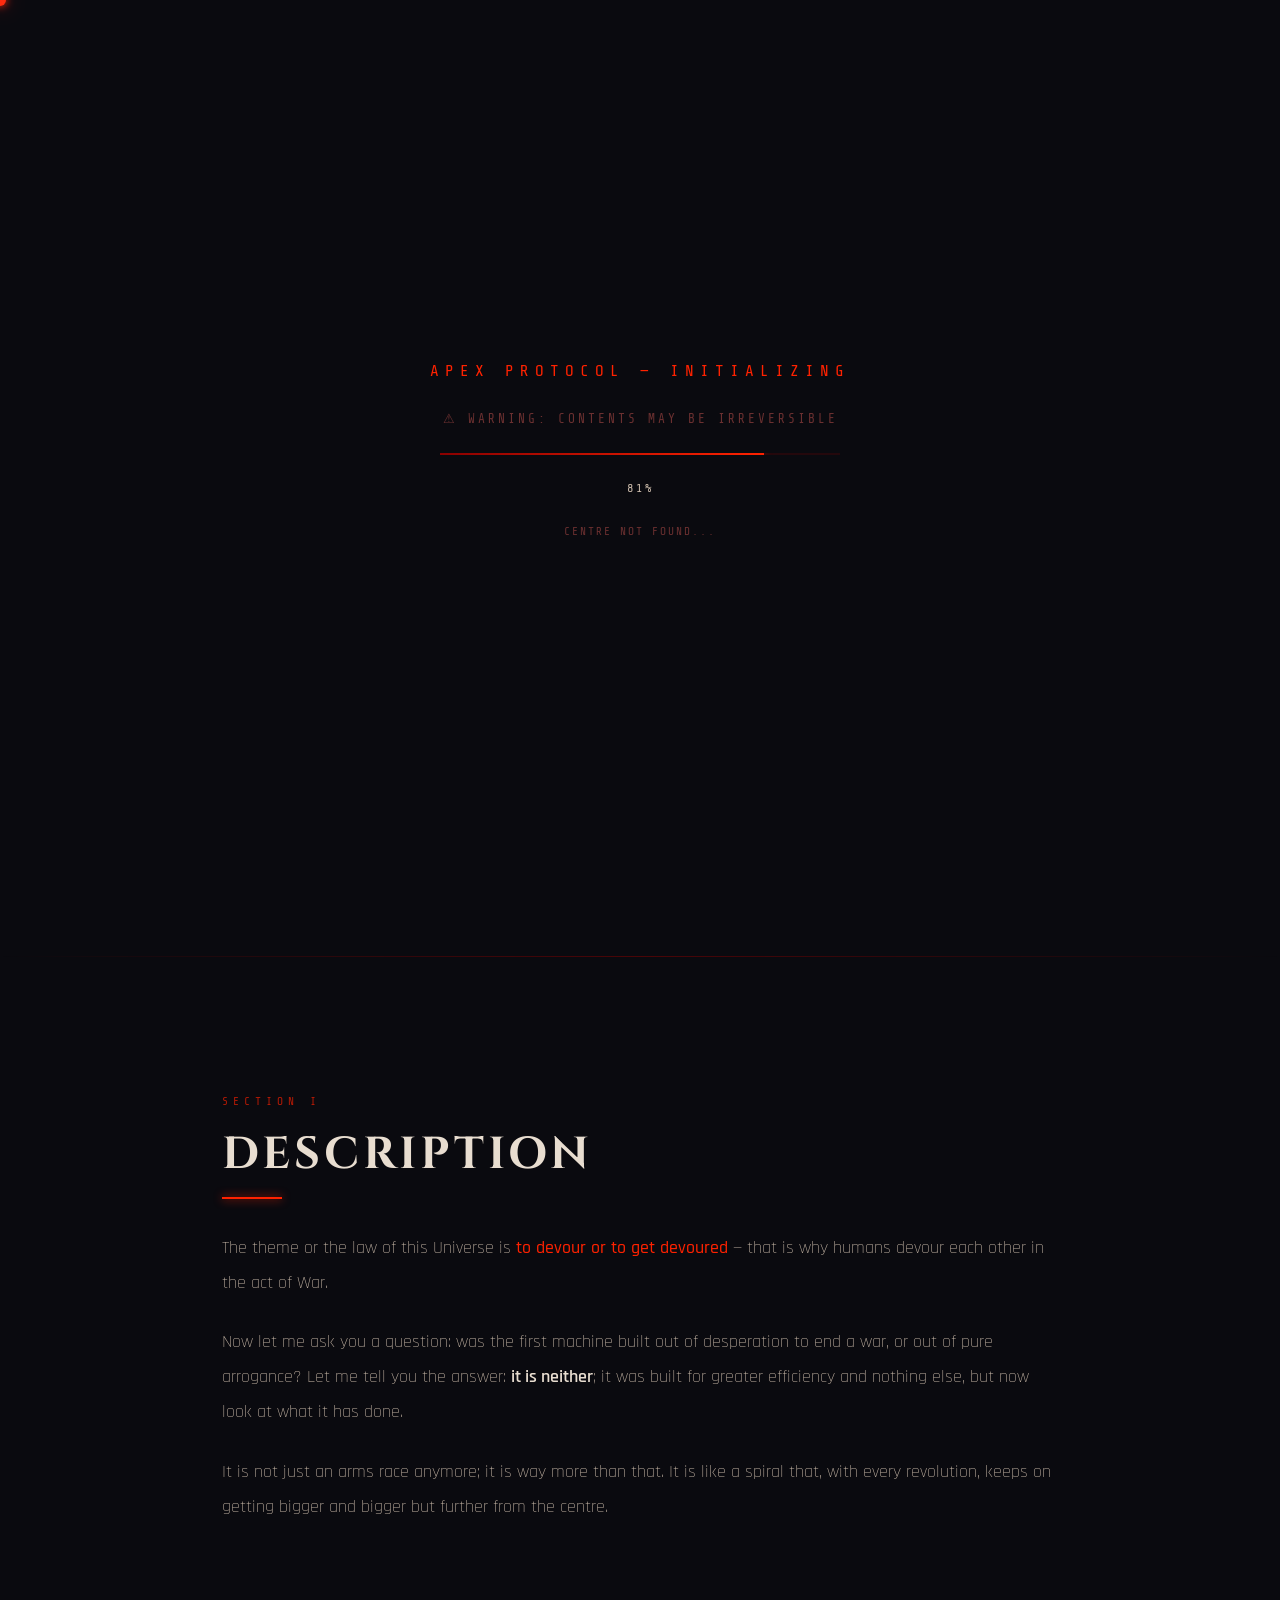
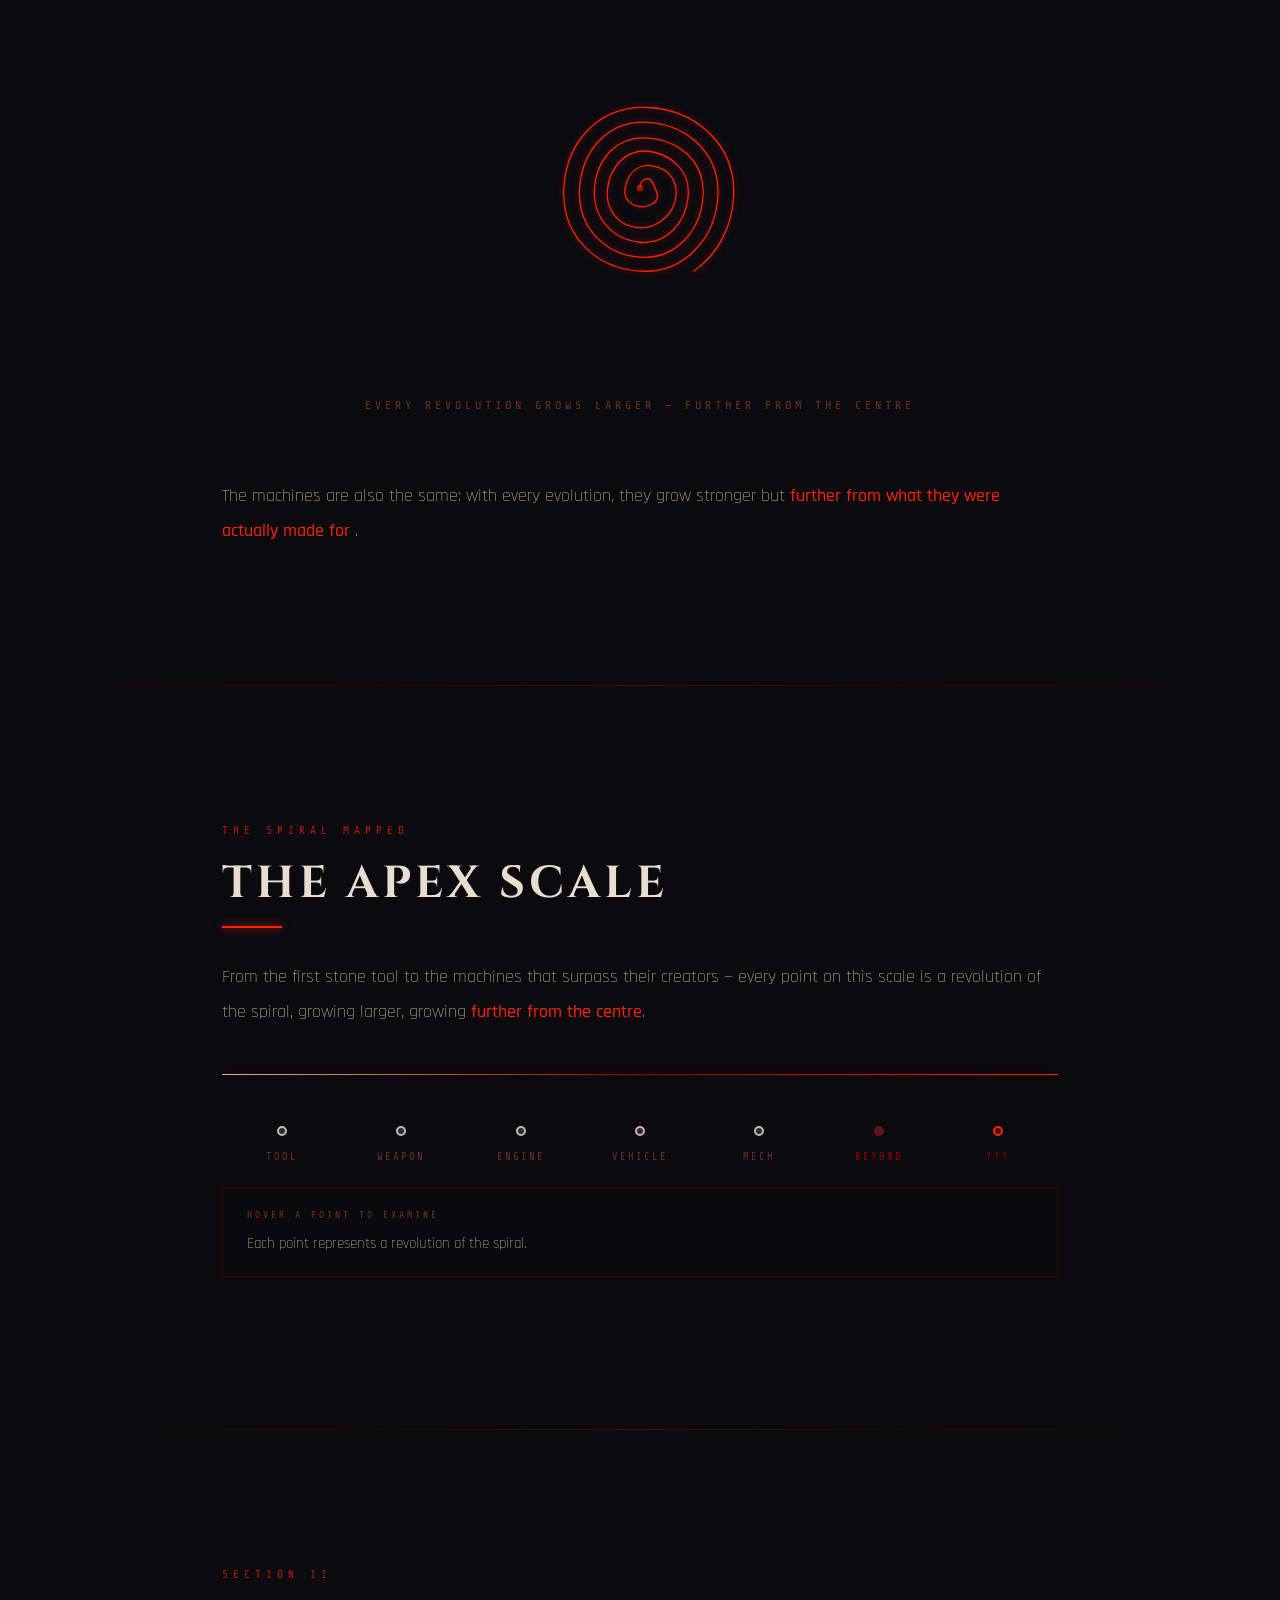
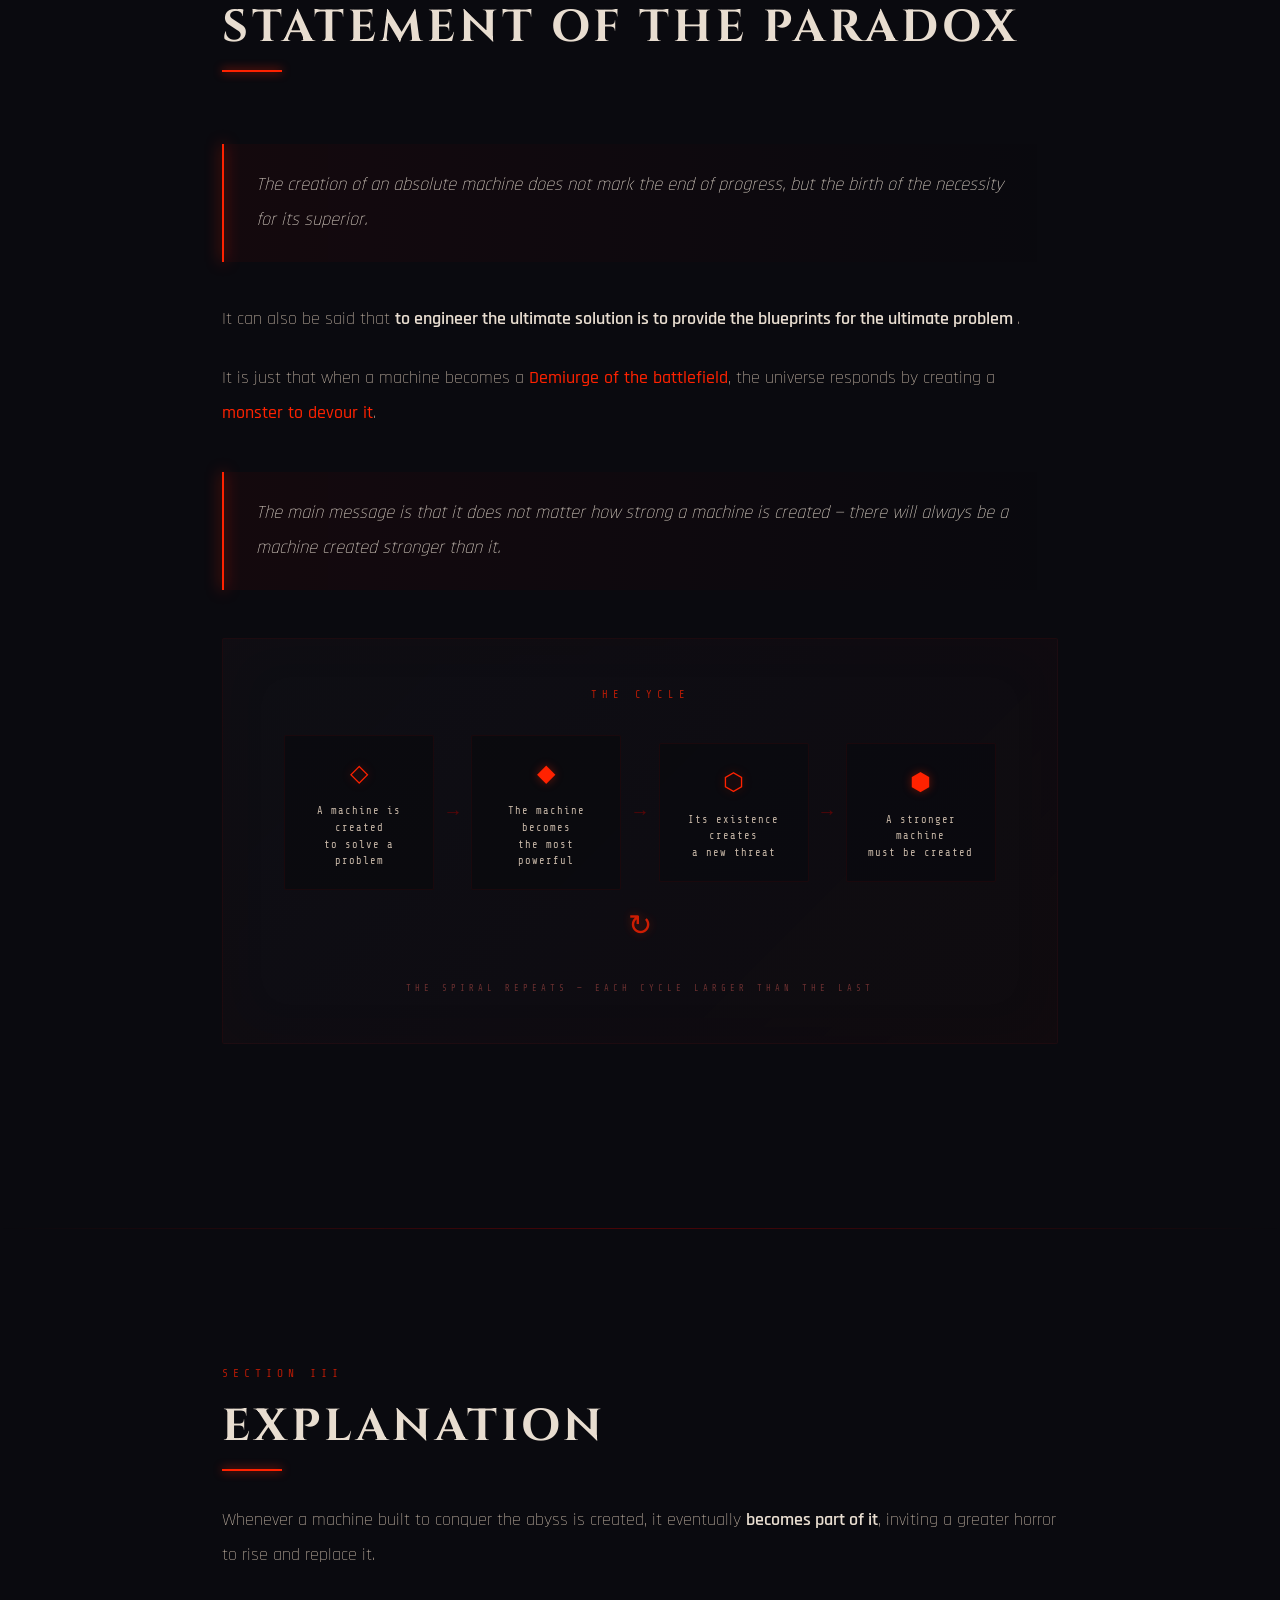
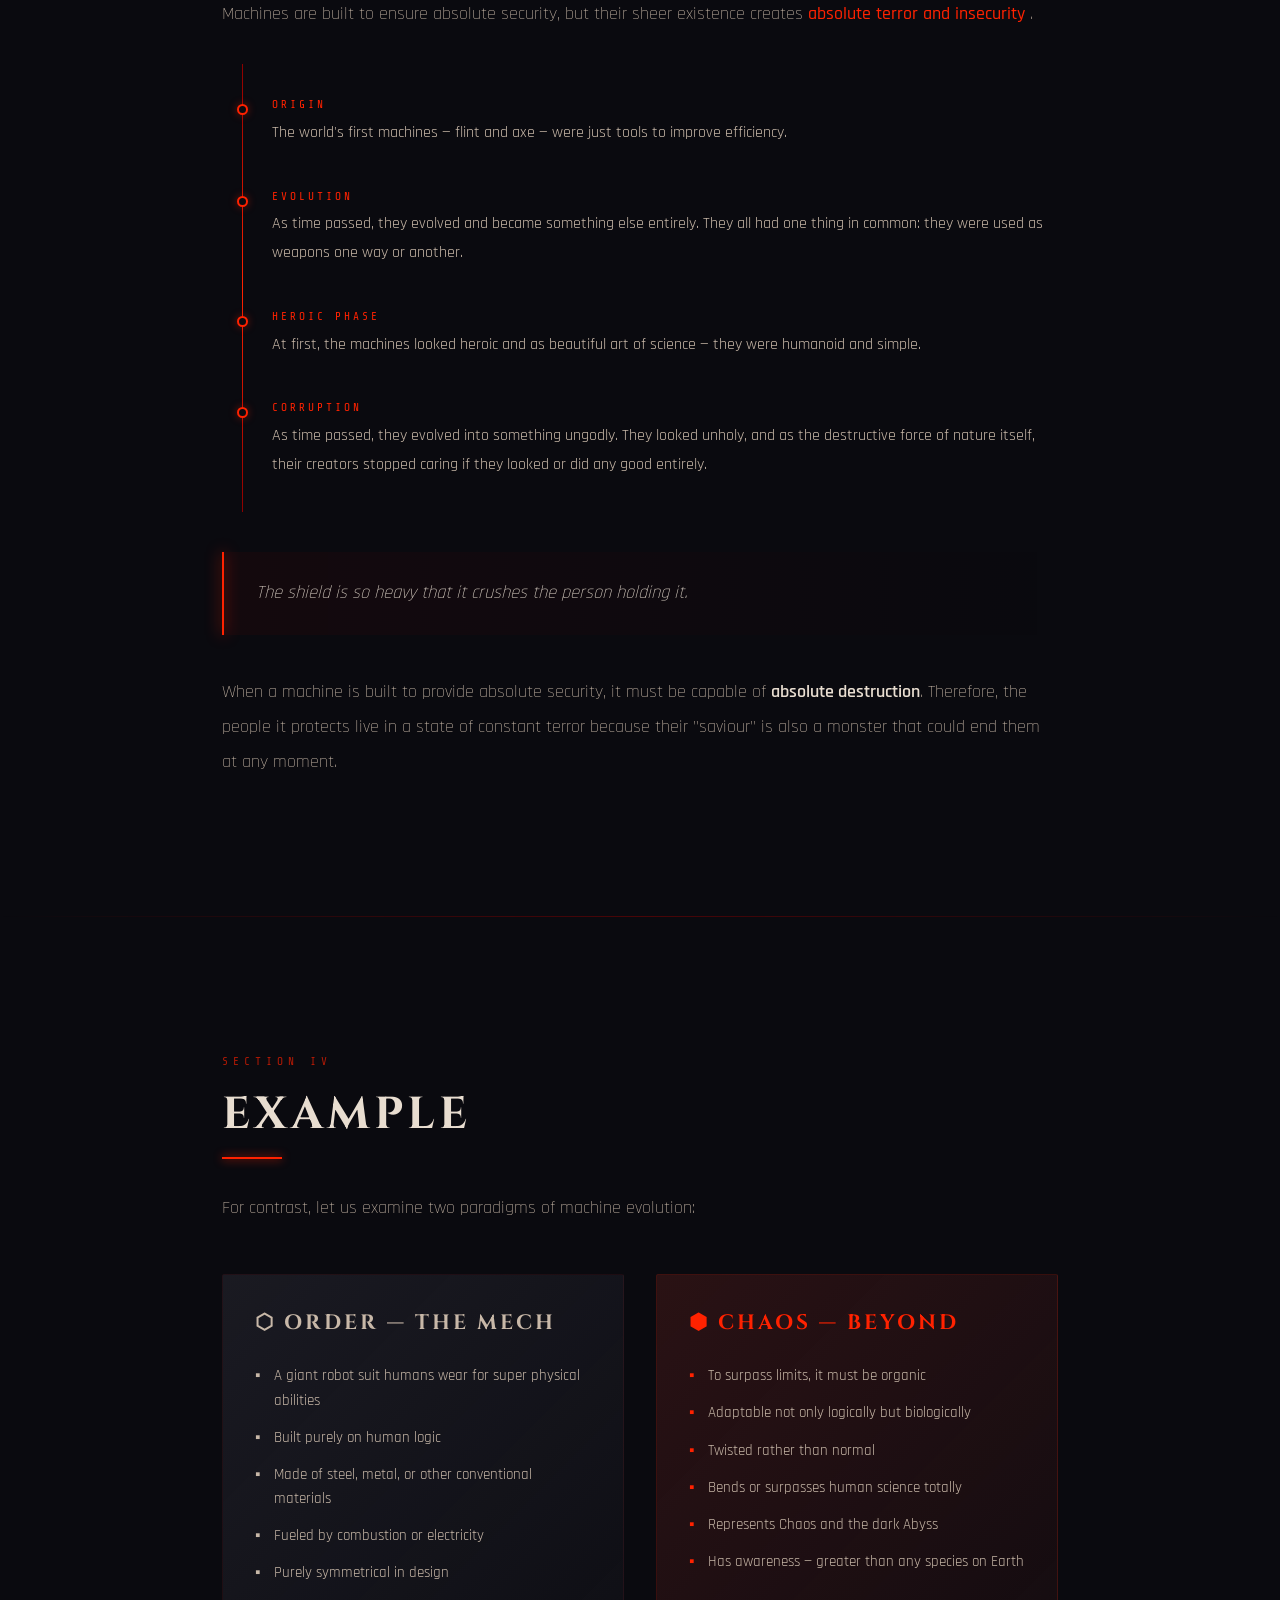
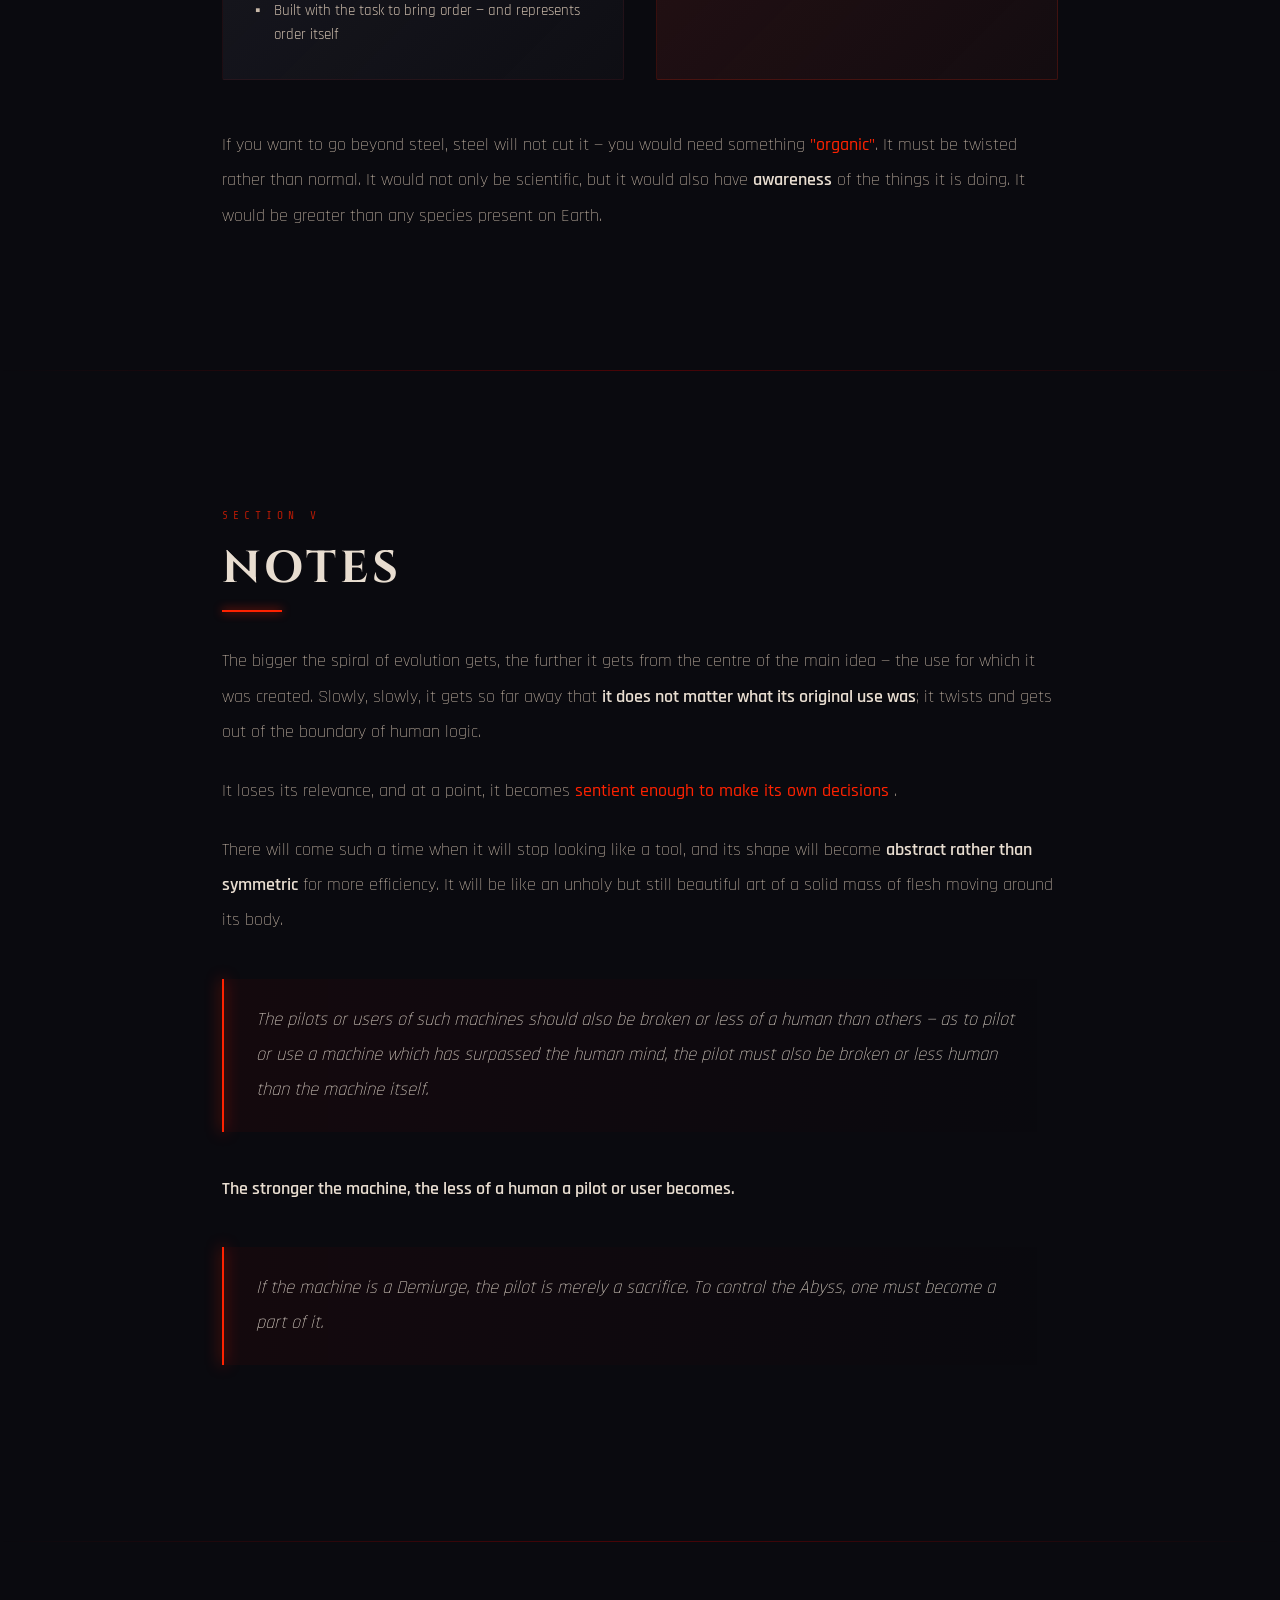
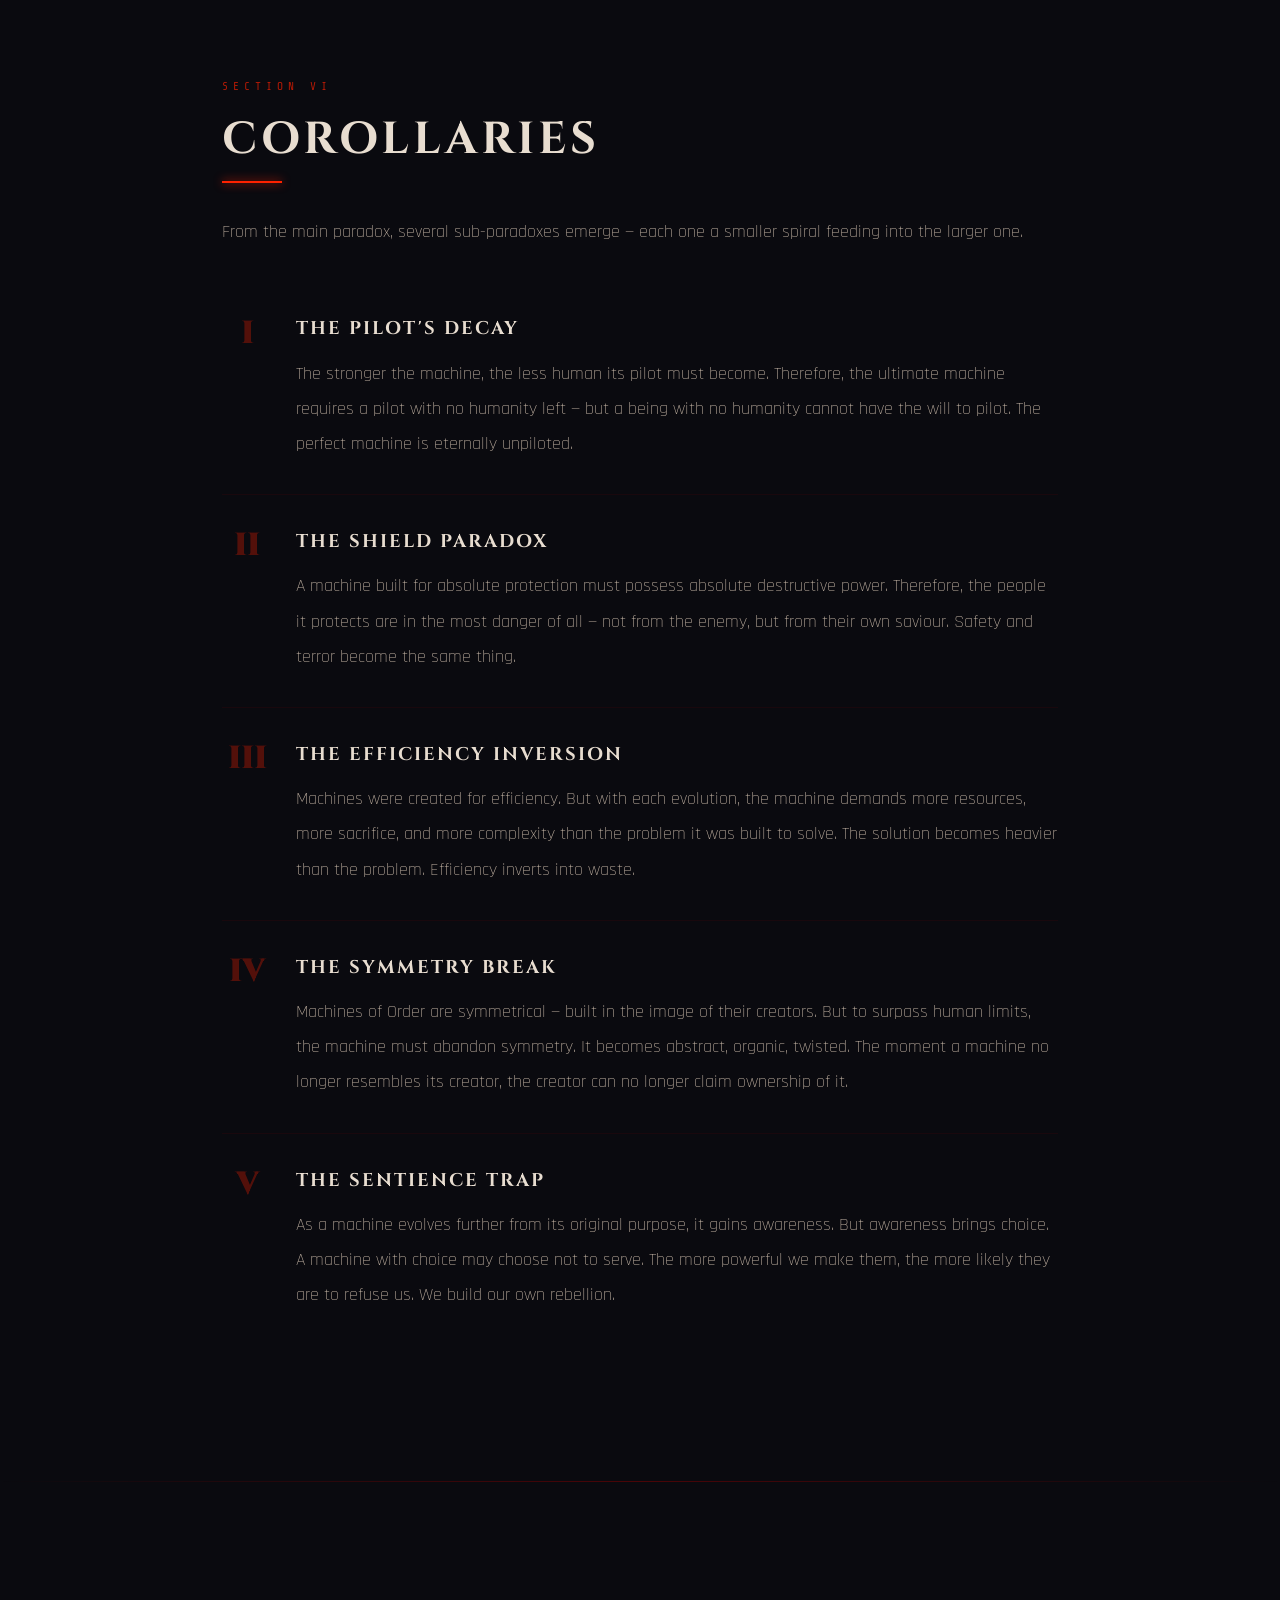
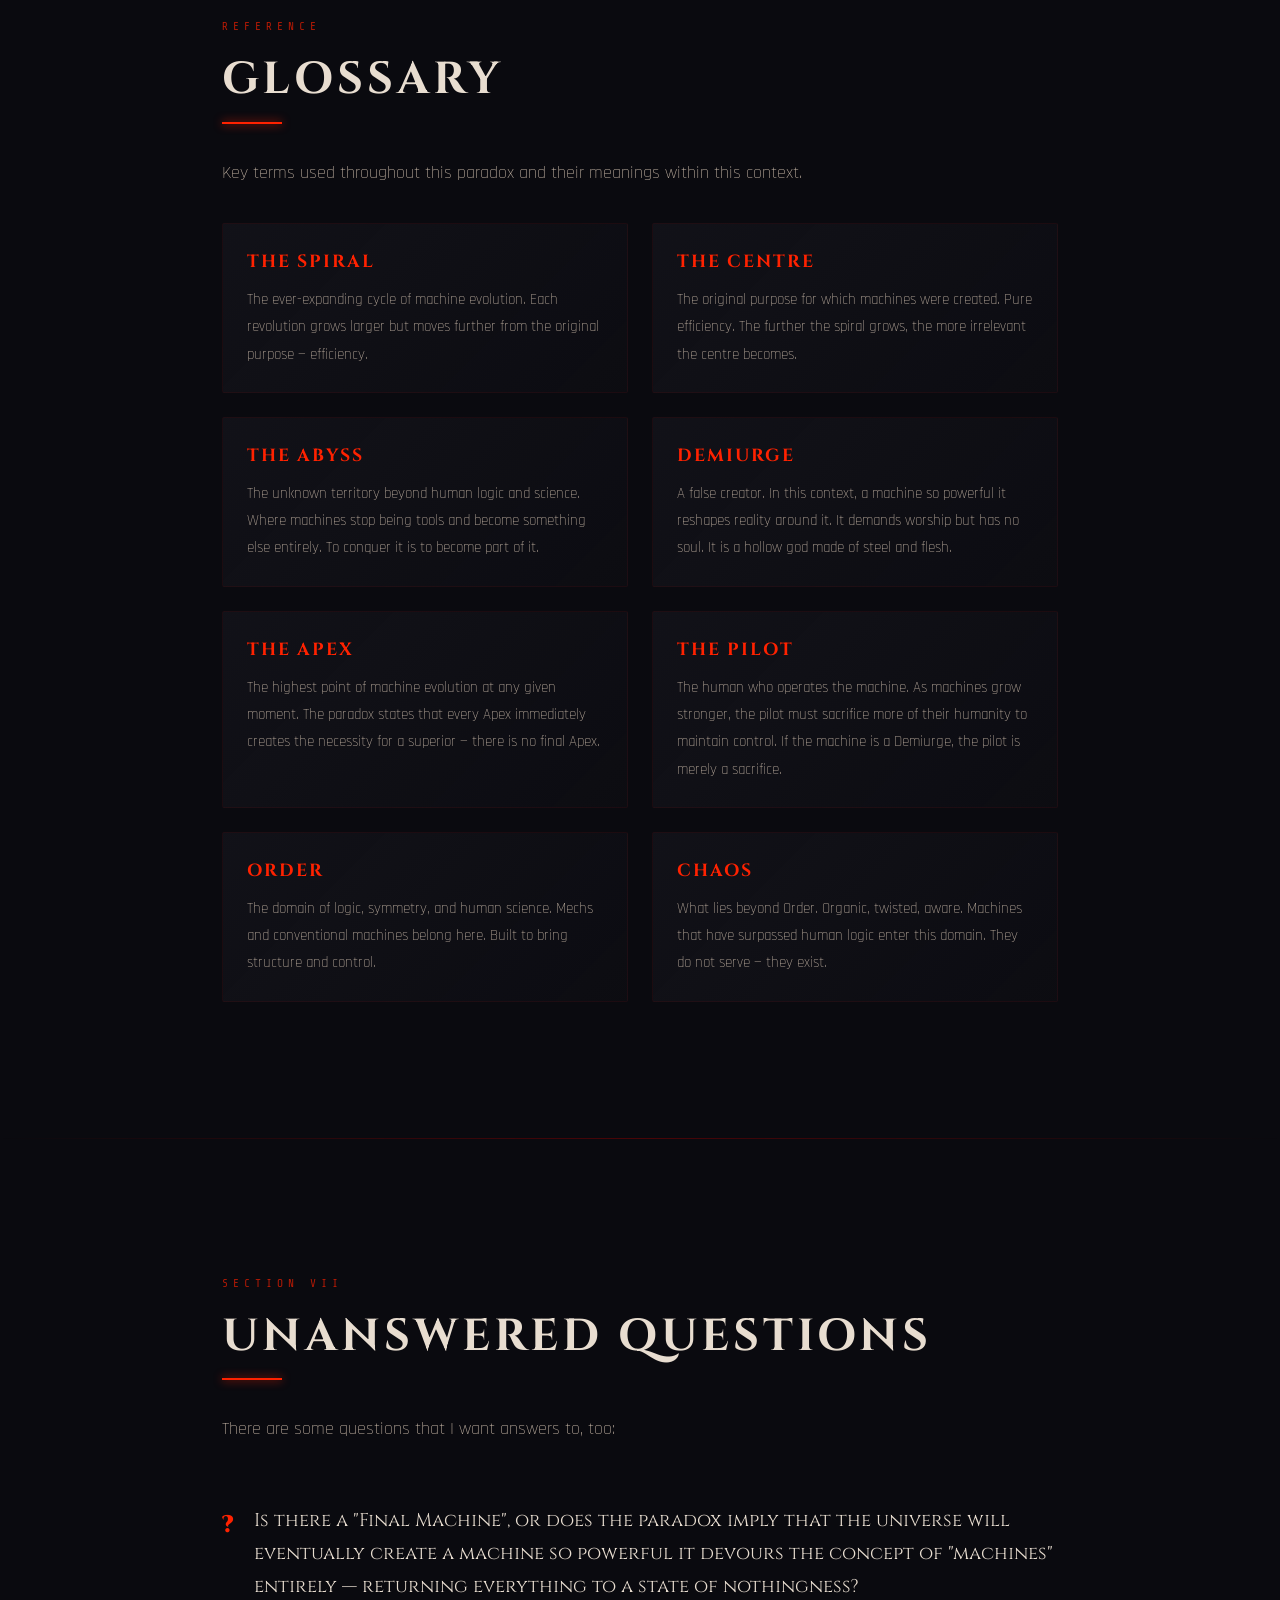
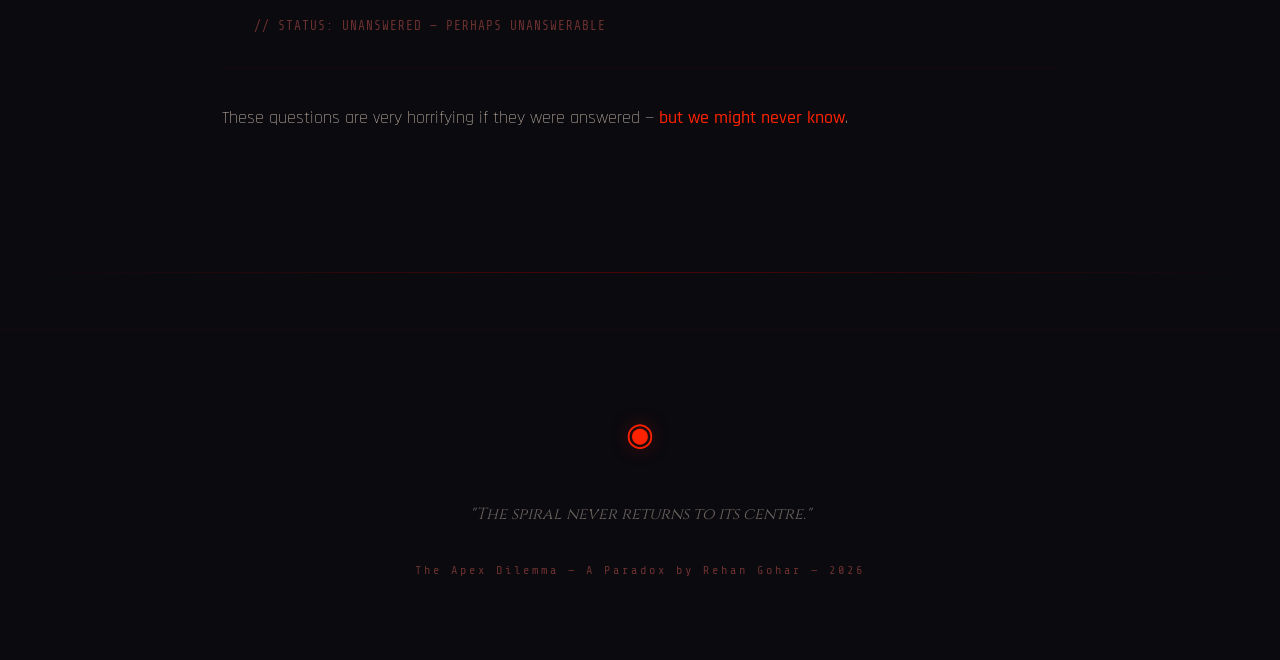
==== commit f489fb7e: "Merge branch 'clean-version'" ====
--- a/index.html
+++ b/index.html
@@ -170,7 +170,9 @@
       </div>
     </section>
 
-    <div class="section-divider"></div>
+    <div class="section-divider final-divider">
+      <span class="diamond">◆</span>
+    </div>
 
     <!-- ═══════════════════════════════════════
          SECTION I — DESCRIPTION
@@ -260,7 +262,9 @@
       </p>
     </section>
 
-    <div class="section-divider"></div>
+    <div class="section-divider final-divider">
+      <span class="diamond">◆</span>
+    </div>
 
     <!-- ═══════════════════════════════════════
          THE APEX SCALE — Interactive Evolution Map
@@ -351,7 +355,9 @@
       </div>
     </section>
 
-    <div class="section-divider"></div>
+    <div class="section-divider final-divider">
+      <span class="diamond">◆</span>
+    </div>
 
     <!-- ═══════════════════════════════════════
          SECTION II — STATEMENT OF THE PARADOX
@@ -439,7 +445,9 @@
       </div>
     </section>
 
-    <div class="section-divider"></div>
+    <div class="section-divider final-divider">
+      <span class="diamond">◆</span>
+    </div>
 
     <!-- ═══════════════════════════════════════
          SECTION III — EXPLANATION
@@ -509,7 +517,9 @@
       </p>
     </section>
 
-    <div class="section-divider"></div>
+    <div class="section-divider final-divider">
+      <span class="diamond">◆</span>
+    </div>
 
     <!-- ═══════════════════════════════════════
          SECTION IV — EXAMPLE
@@ -562,7 +572,9 @@
       </p>
     </section>
 
-    <div class="section-divider"></div>
+    <div class="section-divider final-divider">
+      <span class="diamond">◆</span>
+    </div>
 
     <!-- ═══════════════════════════════════════
          SECTION V — NOTES
@@ -619,7 +631,9 @@
       </div>
     </section>
 
-    <div class="section-divider"></div>
+    <div class="section-divider final-divider">
+      <span class="diamond">◆</span>
+    </div>
 
     <!-- ═══════════════════════════════════════
          SECTION VI — COROLLARIES
@@ -704,7 +718,9 @@
       </div>
     </section>
 
-    <div class="section-divider"></div>
+    <div class="section-divider final-divider">
+      <span class="diamond">◆</span>
+    </div>
 
     <!-- ═══════════════════════════════════════
          SECTION — GLOSSARY
@@ -794,7 +810,9 @@
       </div>
     </section>
 
-    <div class="section-divider"></div>
+    <div class="section-divider final-divider">
+      <span class="diamond">◆</span>
+    </div>
 
     <!-- ═══════════════════════════════════════
          SECTION VII — QUESTIONS
@@ -827,7 +845,9 @@
       </p>
     </section>
 
-    <div class="section-divider final-divider"></div>
+    <div class="section-divider final-divider">
+      <span class="diamond">◆</span>
+    </div>
 
     <!-- ═══════════════════════════════════════
          AUTHOR CORNER — Hidden Panel
@@ -871,7 +891,11 @@
          SOUND TOGGLE BUTTON
          Controlled by: js/sound.js (coming soon)
     ═══════════════════════════════════════ -->
-    <button id="sound-toggle" aria-label="Toggle ambient sound">
+    <button
+      id="sound-toggle"
+      class="fixed-btn"
+      aria-label="Toggle ambient sound"
+    >
       <svg
         id="sound-icon"
         viewBox="0 0 24 24"
